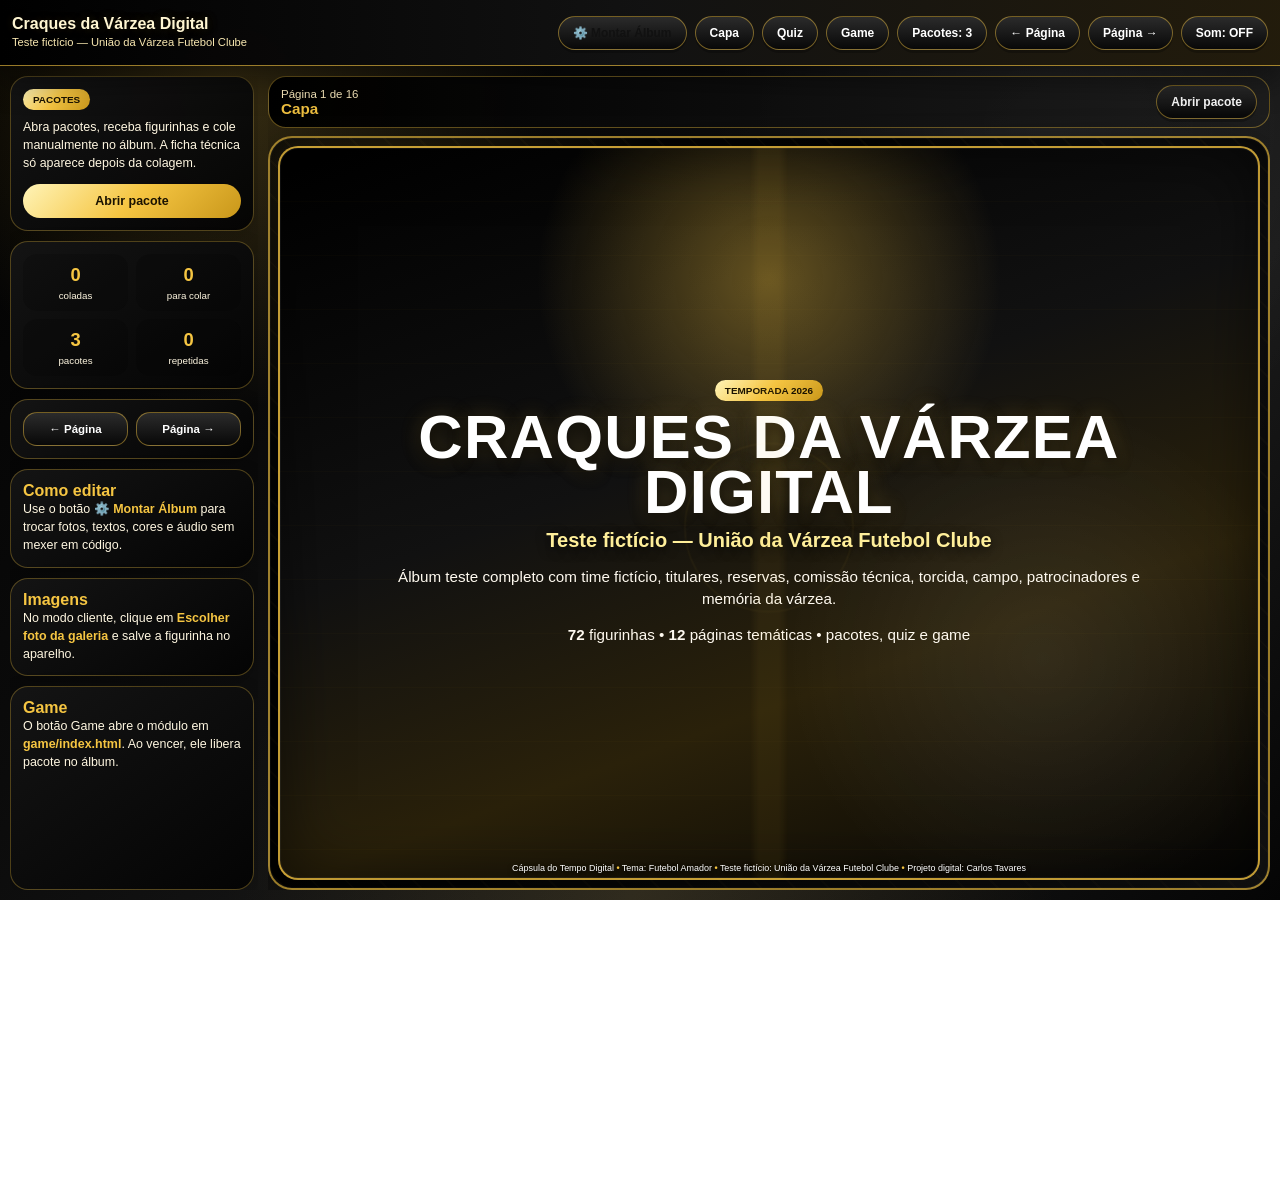
==== index.html @ 35768605 "Add files via upload" ====
<!DOCTYPE html>
<html lang="pt-BR">
<head>
  <meta charset="UTF-8" />
  <meta name="viewport" content="width=device-width, initial-scale=1.0" />

  <title>Craques da Várzea Digital v2</title>
  <meta name="description" content="Álbum digital interativo para times de futebol amadores, jogadores, torcidas e campeonatos." />
  <meta name="theme-color" content="#4c1d95" />
<style>
*{box-sizing:border-box;margin:0;padding:0}
:root{
  --bg:#140925;
  --bg2:#24104c;
  --panel:#211038;
  --panel2:#35145b;
  --gold:#ffd166;
  --gold2:#f4a261;
  --orange:#f97316;
  --green:#22c55e;
  --blue:#2563eb;
  --red:#dc2626;
  --paper:#241038;
  --paper2:#3b1764;
  --ink:#fff7ed;
  --muted:#fdebd0;
  --line:rgba(255,209,102,.38);
  --shadow:0 22px 55px rgba(0,0,0,.35);
}
html,body{width:100%;height:100%;overflow:hidden}
body{
  font-family:Arial,Helvetica,sans-serif;
  background:
    radial-gradient(circle at 12% 8%, rgba(236,72,153,.22), transparent 28%),
    radial-gradient(circle at 85% 18%, rgba(245,158,11,.16), transparent 30%),
    linear-gradient(135deg,#10091f,#28104d 52%,#13071f);
  color:#fff;
}
button{font-family:inherit;cursor:pointer}
.app{height:100vh;display:grid;grid-template-rows:66px 1fr;overflow:hidden}
.topo{
  display:flex;align-items:center;justify-content:space-between;gap:12px;
  background:rgba(18,9,35,.96);border-bottom:1px solid var(--line);padding:8px 12px;z-index:10;
  backdrop-filter:blur(12px)
}
.marca{min-width:240px;line-height:1.05}
.marca strong{font-size:1rem;display:block}
.marca span{font-size:.70rem;color:#ffefc2;display:block;margin-top:4px}
.nav{display:flex;gap:8px;align-items:center;justify-content:flex-end;flex-wrap:wrap}
.btn,.nav button{
  border:1px solid rgba(255,209,102,.42);
  background:linear-gradient(180deg,#7e22ce,#3b0764);
  color:#fff;border-radius:999px;padding:9px 14px;font-size:.75rem;font-weight:900;
  box-shadow:0 3px 0 rgba(0,0,0,.25)
}
.btn:hover,.nav button:hover{color:var(--gold);border-color:var(--gold)}
.palco{height:calc(100vh - 66px);display:grid;grid-template-columns:248px 1fr;gap:10px;padding:10px;overflow:hidden}
.lateral{min-height:0;overflow:auto;display:grid;grid-template-rows:auto auto auto auto auto 1fr;gap:10px;padding-right:4px}
.lateral::-webkit-scrollbar{width:8px}.lateral::-webkit-scrollbar-thumb{background:#9ca3af;border-radius:999px}
.box,.status,.controles{
  border-radius:18px;background:linear-gradient(145deg,rgba(35,15,64,.98),rgba(20,8,35,.96));
  border:1px solid rgba(255,209,102,.25);padding:12px;box-shadow:0 8px 22px rgba(0,0,0,.18)
}
.tag{
  display:inline-flex;padding:5px 10px;border-radius:999px;background:linear-gradient(135deg,#fff3b0,var(--gold));
  color:#32110a;font-size:.62rem;font-weight:900;text-transform:uppercase;margin-bottom:8px
}
.box p{font-size:.78rem;line-height:1.45;color:#fff7e1}
.box b{color:var(--gold)}
.box button,.btn-dourado{
  width:100%;border:0;border-radius:999px;padding:10px 12px;background:linear-gradient(135deg,#ffe99a,var(--gold),var(--gold2));
  color:#32110a;font-weight:900;font-size:.78rem;margin-top:12px
}
.status{display:grid;grid-template-columns:1fr 1fr;gap:8px}
.status div{border-radius:14px;background:rgba(0,0,0,.18);text-align:center;padding:10px 5px}
.status b{display:block;color:var(--gold);font-size:1.15rem}.status span{display:block;color:#fff7e1;font-size:.61rem;margin-top:4px}
.controles{display:grid;grid-template-columns:1fr 1fr;gap:8px}.controles button{border:1px solid rgba(255,209,102,.22);border-radius:14px;padding:10px 6px;background:linear-gradient(180deg,#7e22ce,#3b0764);color:#fff;font-size:.72rem;font-weight:900}
.area{min-width:0;min-height:0;display:grid;grid-template-rows:52px 1fr;gap:8px;overflow:hidden}
.barra{
  display:grid;grid-template-columns:1fr auto;gap:10px;align-items:center;border-radius:18px;padding:6px 12px;
  background:rgba(34,13,62,.92);border:1px solid rgba(255,209,102,.22)
}
.barra span{display:block;color:#ffefc2;font-size:.72rem}.barra b{display:block;color:var(--gold);font-size:.95rem;white-space:nowrap;overflow:hidden;text-overflow:ellipsis}
.livro{height:100%;min-height:0;display:grid;grid-template-columns:minmax(0,1fr) 12px minmax(0,1fr);overflow:hidden;filter:drop-shadow(0 18px 26px rgba(0,0,0,.42))}
.livro.capa{grid-template-columns:1fr}.livro.capa .esquerda,.livro.capa .miolo{display:none}
.miolo{background:linear-gradient(90deg,rgba(0,0,0,.6),rgba(255,209,102,.22),rgba(0,0,0,.6));border-top:1px solid rgba(255,209,102,.35);border-bottom:1px solid rgba(255,209,102,.35)}
.pagina{
  position:relative;height:100%;min-height:0;overflow:hidden;padding:8px;
  background:
    radial-gradient(circle at 12% 9%, rgba(236,72,153,.22), transparent 24%),
    radial-gradient(circle at 90% 14%, rgba(245,158,11,.18), transparent 30%),
    linear-gradient(145deg,var(--paper) 0%,#1d0b35 48%,var(--paper2) 100%);
  color:var(--ink);border:2px solid rgba(255,209,102,.55);
  box-shadow:inset 0 0 32px rgba(0,0,0,.52), inset 0 0 0 1px rgba(255,255,255,.06)
}
.pagina:before{
  content:"";position:absolute;inset:0;pointer-events:none;opacity:.10;
  background-image:repeating-linear-gradient(45deg, transparent 0 10px, rgba(255,209,102,.22) 10px 12px, transparent 12px 24px);
}
.esquerda{border-radius:24px 7px 7px 24px}.direita{border-radius:7px 24px 24px 7px}.livro.capa .direita{border-radius:24px}
.page-inner{position:relative;z-index:1;height:100%;min-height:0;display:grid;grid-template-rows:auto auto minmax(0,1fr);gap:7px;padding:10px 2px 24px}
.page-head{text-align:center;min-height:0;padding:0 8px}
.page-head .label{display:inline-block;background:linear-gradient(90deg,#f4a261,#ffd166,#f4a261);color:#32110a;padding:4px 22px;border-radius:2px;font-weight:900;font-size:.70rem;text-transform:uppercase}
.page-head small{display:inline-block;background:#7e22ce;color:#fff;border-radius:999px;padding:4px 14px;font-weight:900;font-size:.66rem;margin-top:4px}
.page-head h2{font-size:1.18rem;line-height:1.05;color:var(--gold);text-shadow:0 2px 8px #000;margin-top:2px;text-transform:uppercase}
.texto-pagina{
  color:#fff;background:rgba(255,255,255,.08);border:1px solid rgba(255,209,102,.25);
  border-radius:13px;padding:7px 9px;font-size:.73rem;line-height:1.22;text-align:center;font-weight:700
}
.grid-fig{min-height:0;display:grid;grid-template-columns:repeat(3,minmax(0,1fr));grid-template-rows:repeat(2,minmax(0,1fr));gap:7px}
.fig{
  min-width:0;min-height:0;overflow:hidden;border-radius:10px;background:#34125b;border:2px solid rgba(255,209,102,.35);
  display:grid;grid-template-rows:1fr auto;box-shadow:0 4px 10px rgba(0,0,0,.44);cursor:pointer
}
.fig:hover{transform:translateY(-1px);border-color:var(--gold)}
.arte{min-height:0;display:grid;place-items:center;position:relative;background:linear-gradient(145deg,#7e22ce,#34125b);overflow:hidden}
.arte img{width:100%;height:100%;object-fit:contain;display:block}
.placeholder{width:100%;height:100%;display:flex;flex-direction:column;align-items:center;justify-content:center;text-align:center;padding:6px;background:radial-gradient(circle,rgba(255,209,102,.2),transparent 42%),linear-gradient(145deg,#7e22ce,#34125b)}
.placeholder .num{font-size:1.75rem;font-weight:900;color:var(--gold)}.placeholder .tema{font-size:.55rem;color:#fff;font-weight:900;line-height:1.1;margin-top:4px}
.estado{position:absolute;top:6px;right:6px;border-radius:999px;padding:3px 8px;background:#f1f5f9;color:#32110a;font-size:.56rem;font-weight:900;text-transform:uppercase}
.estado.ok{background:#86efac}.estado.colada{background:var(--gold)}
.acao{height:30px;border:0;background:#4c1d95;color:#fff;font-weight:900;font-size:.62rem;text-transform:uppercase}
.fig.disponivel .acao{background:linear-gradient(135deg,#ffe99a,var(--gold),var(--gold2));color:#32110a}
.fig.colada{border-color:#86efac}.fig.colada .acao{background:linear-gradient(135deg,#16a34a,#22c55e);color:#fff}
.capa-album{
  position:relative;z-index:1;height:100%;display:grid;place-items:center;text-align:center;border-radius:20px;
  background:radial-gradient(circle at 50% 22%,rgba(255,209,102,.30),transparent 42%),linear-gradient(145deg,#4c1d95,#7e22ce 55%,#1e093d);
  border:2px solid rgba(255,209,102,.45);padding:22px;color:#fff;overflow:hidden
}
.capa-album h1{font-size:clamp(2.4rem,4.8vw,4.3rem);line-height:.9;text-transform:uppercase;letter-spacing:.02em}
.capa-album h2{color:var(--gold);font-size:1.25rem;margin-top:10px}.capa-album p{max-width:760px;margin:14px auto 0;color:#fff7e1;line-height:1.45;font-size:.95rem}
.capa-logo{width:120px;height:120px;object-fit:contain;border-radius:28px;background:#fff;padding:8px;margin-bottom:18px;box-shadow:var(--shadow)}
.pagina-especial{position:relative;z-index:1;height:100%;overflow:hidden;display:grid;grid-template-rows:auto 1fr auto;gap:10px;padding:10px 8px 26px;color:#fff}
.pagina-especial h2{color:var(--gold);text-shadow:0 2px 9px #000;font-size:1.55rem;line-height:1;text-transform:uppercase;text-align:center}
.pagina-especial p{font-size:.9rem;line-height:1.42;text-align:center;color:#fff7e1}
.info-grid{display:grid;grid-template-columns:repeat(2,1fr);gap:10px;align-content:start}
.info-card,.pergunta-box{
  background:linear-gradient(145deg,rgba(69,23,125,.95),rgba(30,9,55,.90));
  border:1px solid rgba(255,209,102,.32);border-radius:16px;padding:12px;color:#fff
}
.info-card b{display:block;color:var(--gold);font-size:.74rem;text-transform:uppercase}.info-card span{display:block;font-weight:900;font-size:1.15rem;margin-top:5px}
.modal{position:fixed;inset:0;z-index:100;display:none;place-items:center;background:rgba(15,6,28,.78);backdrop-filter:blur(8px);padding:16px}
.modal.ativo{display:grid}
.card-modal{position:relative;width:min(980px,96vw);max-height:90vh;overflow:auto;padding:20px;border-radius:26px;background:linear-gradient(145deg,rgba(54,21,96,.98),rgba(20,8,35,.96));border:1px solid rgba(255,209,102,.35);box-shadow:0 20px 50px rgba(0,0,0,.5)}
.card-modal h2{color:#fff;margin-bottom:8px}.card-modal p{color:#fff7e1;line-height:1.42}
.fechar{position:absolute;top:12px;right:12px;width:36px;height:36px;border:0;border-radius:999px;background:linear-gradient(135deg,#fff,var(--gold));color:#32110a;font-weight:900;font-size:1.2rem}
.resultado{display:grid;grid-template-columns:repeat(5,1fr);gap:10px;margin-top:14px}.resultado .fig{min-height:230px}
.ficha-rev{display:grid;grid-template-columns:270px 1fr;gap:18px}.ficha-img{height:430px;border-radius:18px;background:#34125b;overflow:hidden;border:1px solid rgba(255,209,102,.35);display:grid;place-items:center}.ficha-img img{width:100%;height:100%;object-fit:contain}
.ficha-dados h2{font-size:2rem;color:#fff;line-height:1;margin-bottom:10px}.meta{display:grid;grid-template-columns:1fr 1fr;gap:8px;margin:10px 0}.meta div{background:rgba(255,255,255,.07);border:1px solid rgba(255,255,255,.12);border-radius:12px;padding:10px}.meta span{display:block;color:#fbd38d;font-size:.72rem}.meta b{color:var(--gold)}
.texto-ficha{display:grid;gap:9px}.texto-ficha article{background:rgba(0,0,0,.22);border:1px solid rgba(255,255,255,.12);border-radius:14px;padding:12px}.texto-ficha h3{color:var(--gold);margin-bottom:5px}.texto-ficha p{color:#fff7e1;line-height:1.42;font-size:.9rem}
.bloqueio{min-height:240px;display:grid;place-items:center;text-align:center;color:#fff}.lock{font-size:3rem}
.quiz-opcao{width:100%;border:1px solid rgba(255,209,102,.25);border-radius:12px;background:rgba(255,255,255,.08);color:#fff;padding:10px;margin-top:8px;text-align:left;font-weight:800}
.quiz-opcao.selecionada{background:linear-gradient(135deg,#ffe99a,var(--gold));color:#32110a}
.quiz-opcao.correta{background:#16a34a;color:#fff}.quiz-opcao.errada{background:#dc2626;color:#fff}
.creditos{position:absolute;left:10px;right:10px;bottom:5px;text-align:center;z-index:5;color:#fff;font-size:.56rem;line-height:1.15;text-shadow:0 2px 5px #000}.creditos b{color:var(--gold)}
@media(max-width:1100px){.palco{grid-template-columns:1fr}.lateral{display:none}.resultado{grid-template-columns:repeat(2,1fr)}}
@media(max-width:760px){html,body{overflow:auto}.app{height:auto;min-height:100vh}.palco{height:auto}.area{height:auto;min-height:calc(100vh - 80px)}.livro{display:block;height:auto}.pagina{min-height:720px;margin-bottom:12px}.miolo{display:none}.ficha-rev{grid-template-columns:1fr}.resultado{grid-template-columns:1fr}.topo{align-items:flex-start}.marca{min-width:180px}.nav{gap:5px}.nav button{padding:8px 9px;font-size:.68rem}}


/* ===== FICHA DETALHADA PROFISSIONAL ===== */
.ficha-grid{
  display:grid;
  grid-template-columns:repeat(2,minmax(0,1fr));
  gap:8px;
  margin-top:8px;
}
.ficha-campo{
  background:rgba(255,255,255,.075);
  border:1px solid rgba(255,255,255,.12);
  border-radius:12px;
  padding:9px 10px;
}
.ficha-campo span{
  display:block;
  color:#fbd38d;
  font-size:.68rem;
  text-transform:uppercase;
  font-weight:900;
  letter-spacing:.03em;
  margin-bottom:3px;
}
.ficha-campo b{
  display:block;
  color:#fff;
  font-size:.9rem;
  line-height:1.25;
}
@media(max-width:760px){
  .ficha-grid{grid-template-columns:1fr}
}


/* ===== TEMA CRAQUES DA VÁRZEA V2 — PRETO + DOURADO ===== */
:root{
  --bg:#050505;
  --bg2:#111111;
  --panel:#0b0b0b;
  --panel2:#1a1a1a;
  --gold:#f5c542;
  --gold2:#c9971a;
  --orange:#d97706;
  --green:#22c55e;
  --blue:#94a3b8;
  --red:#dc2626;
  --paper:#0a0a0a;
  --paper2:#1c1c1c;
  --ink:#fffaf0;
  --muted:#f8e7b0;
  --line:rgba(245,197,66,.50);
  --shadow:0 26px 70px rgba(0,0,0,.58);
}
body{
  background:
    radial-gradient(circle at 18% 10%, rgba(245,197,66,.20), transparent 24%),
    radial-gradient(circle at 82% 14%, rgba(255,255,255,.07), transparent 26%),
    radial-gradient(circle at 50% 100%, rgba(245,197,66,.10), transparent 38%),
    linear-gradient(135deg,#000000 0%,#0b0b0b 36%,#1a1a1a 70%,#050505 100%) !important;
}
.topo{
  background:linear-gradient(90deg,rgba(0,0,0,.98),rgba(18,18,18,.98),rgba(35,28,12,.98)) !important;
  border-bottom:1px solid rgba(245,197,66,.62) !important;
  box-shadow:0 12px 34px rgba(0,0,0,.45);
}
.marca strong{color:#fff6d2;text-shadow:0 2px 8px rgba(0,0,0,.55),0 0 12px rgba(245,197,66,.18)}
.marca span{color:#f8e7b0}
.btn,.nav button,.controles button{background:linear-gradient(180deg,#2b2b2b,#080808) !important;border-color:rgba(245,197,66,.46) !important}
.nav button:hover,.btn:hover{color:#f5c542;border-color:#f5c542 !important}
.box,.status,.controles{background:linear-gradient(145deg,rgba(20,20,20,.98),rgba(4,4,4,.97)) !important;border-color:rgba(245,197,66,.30) !important}
.barra{background:linear-gradient(90deg,rgba(0,0,0,.94),rgba(31,31,31,.94)) !important;border:1px solid rgba(245,197,66,.42) !important}
.pagina{
  background:
    radial-gradient(circle at 12% 9%, rgba(245,197,66,.16), transparent 24%),
    radial-gradient(circle at 90% 14%, rgba(255,255,255,.08), transparent 30%),
    linear-gradient(145deg,#080808 0%,#000000 48%,#1c1c1c 100%) !important;
  border-color:rgba(245,197,66,.62) !important;
}
.pagina:before{
  opacity:.08 !important;
  background-image:repeating-linear-gradient(45deg, transparent 0 10px, rgba(245,197,66,.35) 10px 12px, transparent 12px 24px) !important;
}
.arte{background:linear-gradient(145deg,#242424,#070707) !important}
.placeholder{background:radial-gradient(circle,rgba(245,197,66,.22),transparent 42%),linear-gradient(145deg,#242424,#070707) !important}
.acao{background:#111111 !important;border-top:1px solid rgba(245,197,66,.28)}
.capa-album{
  background:
    radial-gradient(circle at 50% 18%, rgba(245,197,66,.38), transparent 30%),
    radial-gradient(circle at 78% 70%, rgba(255,255,255,.07), transparent 28%),
    linear-gradient(160deg,#000000 0%,#111111 42%,#2a210a 68%,#050505 100%) !important;
  border:2px solid rgba(245,197,66,.78) !important;
  box-shadow:inset 0 0 65px rgba(0,0,0,.55), inset 0 0 0 1px rgba(255,255,255,.08), 0 28px 75px rgba(0,0,0,.55);
}
.capa-album:before{
  content:"";
  position:absolute;
  inset:0;
  opacity:.13;
  background:
    linear-gradient(90deg, transparent 48%, rgba(245,197,66,.45) 49%, rgba(245,197,66,.45) 51%, transparent 52%),
    radial-gradient(circle at 50% 52%, transparent 0 82px, rgba(245,197,66,.34) 84px, transparent 86px),
    linear-gradient(0deg, rgba(245,197,66,.16) 1px, transparent 1px);
  background-size:auto, auto, 100% 54px;
  pointer-events:none;
}
.capa-album h1{color:#ffffff;text-shadow:0 5px 14px rgba(0,0,0,.68),0 0 20px rgba(245,197,66,.25)}
.capa-album h2{color:#ffef9a !important;text-shadow:0 3px 12px rgba(0,0,0,.68)}
.capa-album p{color:#fffaf0 !important}
.capa-logo{background:linear-gradient(135deg,#ffffff,#fff3c4) !important;border:2px solid rgba(245,197,66,.88)}
.info-card,.pergunta-box{background:linear-gradient(145deg,rgba(26,26,26,.96),rgba(5,5,5,.92)) !important;border-color:rgba(245,197,66,.32) !important}
.tag,.btn-dourado,.fig.disponivel .acao,.fechar{background:linear-gradient(135deg,#fff4b8,#f5c542,#c9971a) !important;color:#1a1200 !important}
.page-head small{background:#111111 !important;border:1px solid rgba(245,197,66,.36)}
.livro{filter:drop-shadow(0 28px 38px rgba(0,0,0,.62))}


/* Correção v10.1: quiz em uma pergunta por vez */
.quiz-uma-por-vez .quiz-progresso{
  display:inline-block;
  margin-bottom:10px;
  padding:7px 12px;
  border-radius:999px;
  background:rgba(245,197,66,.14);
  border:1px solid rgba(245,197,66,.35);
  color:#f5c542;
  font-weight:900;
}
.quiz-opcoes-lista{display:grid;gap:10px;margin-top:12px;}
.quiz-feedback{
  margin-top:12px;
  padding:12px;
  border-radius:14px;
  border:1px solid rgba(245,197,66,.28);
  background:rgba(0,0,0,.28);
  font-weight:800;
}
.quiz-feedback.ok{color:#d7ffd7;}
.quiz-feedback.erro{color:#ffd2d2;}
.quiz-acoes{display:flex;gap:10px;flex-wrap:wrap;margin-top:14px;}
.quiz-opcao:disabled{cursor:default;opacity:1;}
.btn-secundario{
  border:1px solid rgba(245,197,66,.45);
  color:#fff;
  background:rgba(255,255,255,.05);
  border-radius:999px;
  padding:12px 18px;
  font-weight:900;
  cursor:pointer;
}

/* ===== AJUSTE MOBILE v9.2 — ÁLBUM HORIZONTAL ARRASTÁVEL ===== */
@media(max-width:760px){
  html,body{
    width:100%;
    height:100%;
    overflow:hidden !important;
    touch-action:pan-x pan-y;
  }
  body{overscroll-behavior:none;}
  .app{
    height:100dvh !important;
    min-height:100dvh !important;
    grid-template-rows:auto 1fr !important;
    overflow:hidden !important;
  }
  .topo{
    display:block !important;
    padding:8px 10px 7px !important;
  }
  .marca{
    min-width:0 !important;
    margin-bottom:7px !important;
  }
  .marca strong{
    font-size:1rem !important;
    line-height:1.05 !important;
  }
  .marca span{
    font-size:.70rem !important;
    white-space:nowrap;
    overflow:hidden;
    text-overflow:ellipsis;
  }
  .nav{
    display:flex !important;
    flex-wrap:nowrap !important;
    justify-content:flex-start !important;
    gap:7px !important;
    overflow-x:auto !important;
    overflow-y:hidden !important;
    -webkit-overflow-scrolling:touch;
    padding-bottom:3px !important;
    scrollbar-width:none;
  }
  .nav::-webkit-scrollbar{display:none;}
  .nav button{
    flex:0 0 auto !important;
    padding:8px 12px !important;
    font-size:.72rem !important;
    min-width:max-content !important;
  }
  .palco{
    height:auto !important;
    min-height:0 !important;
    padding:6px !important;
    overflow:hidden !important;
    display:block !important;
  }
  .lateral{display:none !important;}
  .area{
    height:100% !important;
    min-height:0 !important;
    display:grid !important;
    grid-template-rows:44px 1fr !important;
    gap:6px !important;
    overflow-x:auto !important;
    overflow-y:hidden !important;
    -webkit-overflow-scrolling:touch;
    scroll-snap-type:x proximity;
    padding-bottom:4px !important;
  }
  .area::-webkit-scrollbar{height:6px;}
  .area::-webkit-scrollbar-thumb{background:rgba(245,197,66,.65);border-radius:999px;}
  .barra{
    position:sticky !important;
    left:0 !important;
    z-index:20 !important;
    height:44px !important;
    min-width:calc(100vw - 12px) !important;
    padding:5px 9px !important;
    border-radius:14px !important;
  }
  .barra b{font-size:.82rem !important;}
  .barra span{font-size:.66rem !important;}
  .barra .btn,#btnAbrirTopo{
    padding:8px 10px !important;
    font-size:.67rem !important;
    white-space:nowrap !important;
  }
  .livro,
  .livro.capa{
    height:calc(100dvh - 132px) !important;
    min-height:520px !important;
    width:max-content !important;
    min-width:max-content !important;
    display:flex !important;
    align-items:stretch !important;
    overflow:visible !important;
    filter:drop-shadow(0 15px 20px rgba(0,0,0,.58)) !important;
  }
  .livro.capa .esquerda,
  .livro.capa .miolo{display:none !important;}
  .miolo{
    display:block !important;
    flex:0 0 10px !important;
    width:10px !important;
  }
  .pagina{
    flex:0 0 88vw !important;
    width:88vw !important;
    height:100% !important;
    min-height:0 !important;
    margin:0 !important;
    padding:6px !important;
    overflow:hidden !important;
    scroll-snap-align:start;
  }
  .livro.capa .direita{
    flex:0 0 calc(100vw - 12px) !important;
    width:calc(100vw - 12px) !important;
    border-radius:22px !important;
  }
  .esquerda{border-radius:20px 6px 6px 20px !important;}
  .direita{border-radius:6px 20px 20px 6px !important;}
  .page-inner{
    height:100% !important;
    padding:7px 1px 8px !important;
    gap:5px !important;
    grid-template-rows:auto auto minmax(0,1fr) !important;
  }
  .page-head{padding:0 4px !important;}
  .page-head .label{font-size:.58rem !important;padding:3px 12px !important;}
  .page-head small{font-size:.55rem !important;padding:3px 9px !important;margin-top:3px !important;}
  .page-head h2{font-size:.88rem !important;line-height:1.04 !important;margin-top:2px !important;}
  .texto-pagina{
    font-size:.60rem !important;
    line-height:1.12 !important;
    padding:5px 6px !important;
    border-radius:10px !important;
    max-height:42px !important;
    overflow:hidden !important;
  }
  .grid-fig{
    height:100% !important;
    min-height:0 !important;
    grid-template-columns:repeat(3,minmax(78px,1fr)) !important;
    grid-template-rows:repeat(2,minmax(0,1fr)) !important;
    gap:5px !important;
  }
  .fig{border-radius:9px !important;border-width:1px !important;}
  .placeholder{padding:4px !important;}
  .placeholder .num{font-size:1.25rem !important;}
  .placeholder .tema{font-size:.46rem !important;}
  .estado{top:4px !important;right:4px !important;padding:2px 5px !important;font-size:.46rem !important;}
  .acao{height:25px !important;font-size:.50rem !important;line-height:1.05 !important;}
  .creditos{font-size:.48rem !important;bottom:3px !important;left:6px !important;right:6px !important;}
  .capa-album{padding:14px 10px !important;border-radius:18px !important;}
  .capa-logo{width:78px !important;height:78px !important;margin-bottom:10px !important;border-radius:20px !important;}
  .capa-album h1{font-size:clamp(1.9rem,10vw,2.8rem) !important;}
  .capa-album h2{font-size:1rem !important;}
  .capa-album p{font-size:.76rem !important;line-height:1.28 !important;}
  .pagina-especial{padding:8px 6px 10px !important;gap:7px !important;}
  .pagina-especial h2{font-size:1.12rem !important;}
  .pagina-especial p{font-size:.72rem !important;line-height:1.25 !important;}
  .info-grid{grid-template-columns:1fr 1fr !important;gap:6px !important;}
  .info-card{padding:8px !important;border-radius:12px !important;}
  .info-card b{font-size:.58rem !important;}
  .info-card span{font-size:.82rem !important;}
  .modal{padding:8px !important;}
  .card-modal{width:calc(100vw - 16px) !important;max-height:92dvh !important;padding:16px !important;border-radius:20px !important;}
  .resultado{grid-template-columns:1fr !important;}
  .ficha-rev,.ficha-grid{grid-template-columns:1fr !important;}
}

@media(max-width:380px){
  .livro,.livro.capa{min-height:500px !important;height:calc(100dvh - 126px) !important;}
  .pagina{flex-basis:92vw !important;width:92vw !important;}
  .grid-fig{grid-template-columns:repeat(3,minmax(70px,1fr)) !important;gap:4px !important;}
  .page-head h2{font-size:.80rem !important;}
  .texto-pagina{font-size:.56rem !important;max-height:38px !important;}
  .acao{font-size:.47rem !important;}
}


/* ===== v9.3 CORREÇÃO FORTE — CELULAR EM CARROSSEL HORIZONTAL ===== */
@media(max-width:760px){
  html,body{
    width:100% !important;
    height:100% !important;
    margin:0 !important;
    overflow:hidden !important;
    background:#050505 !important;
  }
  body{
    font-family:Arial,Helvetica,sans-serif !important;
    color:#fff !important;
  }
  .app{
    height:100dvh !important;
    min-height:100dvh !important;
    display:grid !important;
    grid-template-rows:auto 1fr !important;
    overflow:hidden !important;
    background:linear-gradient(135deg,#000,#171717,#000) !important;
  }
  .topo{
    display:block !important;
    height:auto !important;
    padding:8px 10px !important;
    background:#050505 !important;
    border-bottom:1px solid rgba(245,197,66,.55) !important;
  }
  .marca strong{
    display:block !important;
    color:#f5c542 !important;
    font-size:1.25rem !important;
    line-height:1.05 !important;
  }
  .marca span{
    display:block !important;
    color:#fff7d6 !important;
    font-size:.78rem !important;
    margin-top:3px !important;
    white-space:nowrap !important;
    overflow:hidden !important;
    text-overflow:ellipsis !important;
  }
  .nav{
    margin-top:8px !important;
    display:flex !important;
    flex-wrap:nowrap !important;
    overflow-x:auto !important;
    overflow-y:hidden !important;
    gap:8px !important;
    padding:0 0 4px 0 !important;
    -webkit-overflow-scrolling:touch !important;
    scrollbar-width:none !important;
  }
  .nav::-webkit-scrollbar{display:none !important;}
  .nav button{
    flex:0 0 auto !important;
    min-width:max-content !important;
    border-radius:999px !important;
    border:1px solid rgba(245,197,66,.55) !important;
    background:#111 !important;
    color:#fff !important;
    padding:9px 13px !important;
    font-size:.78rem !important;
    font-weight:900 !important;
  }
  .palco{
    height:100% !important;
    min-height:0 !important;
    display:block !important;
    padding:7px !important;
    overflow:hidden !important;
  }
  .lateral{display:none !important;}
  .area{
    height:100% !important;
    min-height:0 !important;
    display:grid !important;
    grid-template-rows:44px 1fr !important;
    gap:7px !important;
    overflow-x:auto !important;
    overflow-y:hidden !important;
    -webkit-overflow-scrolling:touch !important;
    scroll-snap-type:x mandatory !important;
    scrollbar-width:thin !important;
    scrollbar-color:#f5c542 #111 !important;
  }
  .area::-webkit-scrollbar{height:7px !important;}
  .area::-webkit-scrollbar-track{background:#111 !important;border-radius:999px !important;}
  .area::-webkit-scrollbar-thumb{background:#f5c542 !important;border-radius:999px !important;}
  .barra{
    position:sticky !important;
    left:0 !important;
    z-index:30 !important;
    width:calc(100vw - 14px) !important;
    min-width:calc(100vw - 14px) !important;
    height:44px !important;
    display:grid !important;
    grid-template-columns:1fr auto !important;
    align-items:center !important;
    border-radius:14px !important;
    padding:5px 9px !important;
    background:#101010 !important;
    border:1px solid rgba(245,197,66,.45) !important;
  }
  .barra span{font-size:.66rem !important;color:#fff2bd !important;}
  .barra b{font-size:.82rem !important;color:#f5c542 !important;}
  #btnAbrirTopo{padding:8px 10px !important;font-size:.67rem !important;white-space:nowrap !important;}
  .livro,
  .livro.capa{
    grid-row:2 !important;
    display:flex !important;
    flex-direction:row !important;
    align-items:stretch !important;
    width:max-content !important;
    min-width:max-content !important;
    height:calc(100dvh - 148px) !important;
    min-height:500px !important;
    overflow:visible !important;
    gap:0 !important;
  }
  .livro.capa .esquerda,
  .livro.capa .miolo{display:none !important;}
  .livro.capa .direita{
    flex:0 0 calc(100vw - 14px) !important;
    width:calc(100vw - 14px) !important;
  }
  .pagina{
    flex:0 0 90vw !important;
    width:90vw !important;
    height:100% !important;
    min-height:0 !important;
    margin:0 !important;
    padding:6px !important;
    overflow:hidden !important;
    border:2px solid rgba(245,197,66,.65) !important;
    background:linear-gradient(145deg,#050505,#111,#050505) !important;
    scroll-snap-align:start !important;
  }
  .miolo{
    display:block !important;
    flex:0 0 9px !important;
    width:9px !important;
    background:linear-gradient(90deg,#000,#f5c542,#000) !important;
  }
  .page-inner{
    height:100% !important;
    display:grid !important;
    grid-template-rows:auto auto minmax(0,1fr) !important;
    gap:5px !important;
    padding:7px 1px 8px !important;
  }
  .page-head .label{font-size:.56rem !important;padding:3px 10px !important;}
  .page-head small{font-size:.54rem !important;padding:3px 8px !important;margin-top:3px !important;}
  .page-head h2{font-size:.86rem !important;line-height:1.04 !important;margin:2px 0 0 !important;}
  .texto-pagina{
    font-size:.59rem !important;
    line-height:1.11 !important;
    padding:5px 6px !important;
    max-height:40px !important;
    overflow:hidden !important;
  }
  .grid-fig{
    min-height:0 !important;
    height:100% !important;
    display:grid !important;
    grid-template-columns:repeat(3,minmax(0,1fr)) !important;
    grid-template-rows:repeat(2,minmax(0,1fr)) !important;
    gap:5px !important;
  }
  .fig{min-height:0 !important;border-width:1px !important;border-radius:9px !important;}
  .arte img{width:100% !important;height:100% !important;object-fit:contain !important;}
  .placeholder .num{font-size:1.25rem !important;}
  .placeholder .tema{font-size:.46rem !important;}
  .acao{height:25px !important;font-size:.50rem !important;}
  .estado{font-size:.45rem !important;padding:2px 5px !important;top:4px !important;right:4px !important;}
  .capa-album{height:100% !important;padding:14px 10px !important;border-radius:18px !important;}
  .capa-album h1{font-size:2.15rem !important;line-height:.92 !important;}
  .capa-album h2{font-size:1rem !important;}
  .capa-album p{font-size:.76rem !important;line-height:1.28 !important;}
  .capa-logo{width:78px !important;height:78px !important;margin-bottom:10px !important;}
  .pagina-especial{height:100% !important;padding:8px 6px 10px !important;gap:7px !important;}
  .pagina-especial h2{font-size:1.08rem !important;}
  .pagina-especial p{font-size:.70rem !important;line-height:1.22 !important;}
  .info-grid{grid-template-columns:1fr 1fr !important;gap:6px !important;}
  .info-card{padding:8px !important;border-radius:12px !important;}
  .info-card b{font-size:.56rem !important;}
  .info-card span{font-size:.80rem !important;}
}



/* ===== PAINEL OFFLINE DO CLIENTE ===== */
.btn-editor-cliente{
  background:linear-gradient(135deg,#fff4b8,#f5c542,#c9971a)!important;
  color:#111!important;
  font-weight:900!important;
}
.editor-modal{
  position:fixed;
  inset:0;
  background:rgba(0,0,0,.72);
  backdrop-filter:blur(8px);
  z-index:99999;
  display:none;
  align-items:center;
  justify-content:center;
  padding:14px;
}
.editor-modal.ativo{display:flex}
.editor-card{
  width:min(1180px,96vw);
  max-height:94vh;
  overflow:auto;
  background:linear-gradient(145deg,#130a24,#241044 52%,#0b0614);
  color:#fff;
  border:1px solid rgba(245,197,66,.55);
  border-radius:22px;
  box-shadow:0 24px 80px rgba(0,0,0,.75);
  padding:18px;
}
.editor-top{
  display:flex;
  align-items:center;
  justify-content:space-between;
  gap:12px;
  margin-bottom:14px;
  position:sticky;
  top:-18px;
  background:linear-gradient(145deg,#130a24,#241044);
  z-index:2;
  padding:10px 0;
}
.editor-top h2{
  margin:0;
  font-size:1.35rem;
  color:#f5c542;
}
.editor-fechar{
  width:42px;
  height:42px;
  border:0;
  border-radius:50%;
  background:#f5c542;
  color:#111;
  font-size:1.6rem;
  font-weight:900;
  cursor:pointer;
}
.editor-grid{
  display:grid;
  grid-template-columns:320px 1fr;
  gap:16px;
}
.editor-preview{
  background:rgba(255,255,255,.06);
  border:1px solid rgba(245,197,66,.28);
  border-radius:18px;
  padding:12px;
}
.editor-preview img{
  width:100%;
  max-height:420px;
  object-fit:contain;
  background:#fff;
  border-radius:12px;
}
.editor-preview small{
  display:block;
  color:#f8e7b0;
  margin-top:8px;
}
.editor-form{
  display:grid;
  grid-template-columns:repeat(2,minmax(0,1fr));
  gap:10px;
}
.editor-form label{
  display:flex;
  flex-direction:column;
  gap:5px;
  font-size:.78rem;
  color:#f8e7b0;
  font-weight:900;
  text-transform:uppercase;
  letter-spacing:.03em;
}
.editor-form input,
.editor-form textarea,
.editor-form select{
  width:100%;
  border-radius:12px;
  border:1px solid rgba(245,197,66,.28);
  background:rgba(255,255,255,.08);
  color:#fff;
  padding:10px;
  outline:none;
  font-weight:700;
}
.editor-form select option{color:#111}
.editor-form textarea{
  min-height:80px;
  resize:vertical;
}
.editor-form .full{grid-column:1/-1}
.editor-actions{
  display:flex;
  flex-wrap:wrap;
  gap:10px;
  margin-top:14px;
}
.editor-actions button,
.editor-tab-btn{
  border:1px solid rgba(245,197,66,.40);
  background:linear-gradient(180deg,#2b2b2b,#080808);
  color:#fff;
  border-radius:999px;
  padding:10px 14px;
  cursor:pointer;
  font-weight:900;
}
.editor-actions .principal{
  background:linear-gradient(135deg,#fff4b8,#f5c542,#c9971a);
  color:#111;
}
.editor-tabs{
  display:flex;
  gap:8px;
  flex-wrap:wrap;
  margin-bottom:14px;
}
.editor-tab{
  display:none;
}
.editor-tab.ativo{
  display:block;
}
.editor-cores{
  display:grid;
  grid-template-columns:repeat(3,minmax(0,1fr));
  gap:12px;
}
.editor-cores label{
  background:rgba(255,255,255,.06);
  border:1px solid rgba(245,197,66,.20);
  border-radius:14px;
  padding:12px;
  color:#f8e7b0;
  font-weight:900;
}
.editor-cores input{
  display:block;
  width:100%;
  height:44px;
  margin-top:8px;
  border:0;
  background:transparent;
}
.editor-aviso{
  background:rgba(245,197,66,.10);
  border:1px solid rgba(245,197,66,.30);
  color:#fff7d6;
  padding:12px;
  border-radius:14px;
  margin-bottom:12px;
}
.editor-hidden{display:none!important}
@media(max-width:900px){
  .editor-grid{grid-template-columns:1fr}
  .editor-form{grid-template-columns:1fr}
  .editor-cores{grid-template-columns:1fr}
}



/* ===== EDITOR OFFLINE DO QUIZ ===== */
.quiz-editor-list{
  display:grid;
  gap:14px;
}
.quiz-editor-item{
  background:rgba(255,255,255,.06);
  border:1px solid rgba(245,197,66,.24);
  border-radius:16px;
  padding:12px;
}
.quiz-editor-item h3{
  margin:0 0 10px;
  color:#f5c542;
  font-size:1rem;
}
.quiz-editor-grid{
  display:grid;
  grid-template-columns:repeat(2,minmax(0,1fr));
  gap:10px;
}
.quiz-editor-grid label{
  display:flex;
  flex-direction:column;
  gap:5px;
  color:#f8e7b0;
  font-size:.76rem;
  font-weight:900;
  text-transform:uppercase;
}
.quiz-editor-grid input,
.quiz-editor-grid textarea,
.quiz-editor-grid select{
  border-radius:12px;
  border:1px solid rgba(245,197,66,.28);
  background:rgba(255,255,255,.08);
  color:#fff;
  padding:10px;
  font-weight:700;
}
.quiz-editor-grid select option{color:#111}
.quiz-editor-grid textarea{
  min-height:70px;
  resize:vertical;
}
.quiz-full{grid-column:1/-1}
@media(max-width:800px){
  .quiz-editor-grid{grid-template-columns:1fr}
}


#quizConfirmacaoOffline{
  animation: quizPulse .25s ease-out;
}
@keyframes quizPulse{
  from{transform:translateY(10px);opacity:.4}
  to{transform:translateY(0);opacity:1}
}



/* ===== ABA COMPARTILHAR OFFLINE ===== */
.share-box{
  display:grid;
  gap:14px;
}
.share-card{
  background:rgba(255,255,255,.06);
  border:1px solid rgba(245,197,66,.28);
  border-radius:18px;
  padding:14px;
}
.share-card h3{
  margin:0 0 8px;
  color:#f5c542;
}
.share-card p{
  margin:0 0 10px;
  color:#fff7d6;
  line-height:1.45;
}
.share-passos{
  margin:8px 0 0;
  padding-left:22px;
  color:#f8e7b0;
  line-height:1.5;
}
.share-status{
  padding:12px;
  border-radius:14px;
  background:rgba(245,197,66,.12);
  border:1px solid rgba(245,197,66,.32);
  color:#fff7d6;
  font-weight:800;
}



/* ===== v9.4 MOBILE OFICIAL: CARROSSEL REAL DE TODAS AS PÁGINAS ===== */
@media(max-width:760px){
  html,body{margin:0!important;width:100%!important;height:100%!important;overflow:hidden!important;background:#050505!important;color:#fff!important;font-family:Arial,Helvetica,sans-serif!important;}
  .app{height:100dvh!important;min-height:100dvh!important;display:grid!important;grid-template-rows:auto 1fr!important;overflow:hidden!important;background:linear-gradient(135deg,#000,#161616,#000)!important;}
  .topo{display:block!important;padding:8px 10px!important;background:#050505!important;border-bottom:1px solid rgba(245,197,66,.65)!important;}
  .marca{min-width:0!important;margin:0!important;}
  .marca strong{display:block!important;color:#f5c542!important;font-size:1.10rem!important;line-height:1.05!important;}
  .marca span{display:block!important;color:#fff1bd!important;font-size:.74rem!important;margin-top:3px!important;white-space:nowrap!important;overflow:hidden!important;text-overflow:ellipsis!important;}
  .nav{display:flex!important;flex-wrap:nowrap!important;gap:7px!important;overflow-x:auto!important;overflow-y:hidden!important;margin-top:8px!important;padding-bottom:4px!important;-webkit-overflow-scrolling:touch!important;scrollbar-width:none!important;}
  .nav::-webkit-scrollbar{display:none!important;}
  .nav button{flex:0 0 auto!important;min-width:max-content!important;border:1px solid rgba(245,197,66,.55)!important;border-radius:999px!important;background:#111!important;color:#fff!important;padding:8px 11px!important;font-size:.72rem!important;font-weight:900!important;}
  .palco{height:100%!important;min-height:0!important;display:block!important;padding:6px!important;overflow:hidden!important;}
  .lateral{display:none!important;}
  .area{height:100%!important;min-height:0!important;display:grid!important;grid-template-rows:40px 1fr!important;gap:6px!important;overflow:hidden!important;}
  .barra{height:40px!important;width:100%!important;min-width:0!important;display:grid!important;grid-template-columns:1fr auto!important;align-items:center!important;background:#101010!important;border:1px solid rgba(245,197,66,.45)!important;border-radius:13px!important;padding:4px 8px!important;}
  .barra span{font-size:.62rem!important;color:#fff0bf!important;}
  .barra b{font-size:.76rem!important;color:#f5c542!important;white-space:nowrap!important;overflow:hidden!important;text-overflow:ellipsis!important;}
  #btnAbrirTopo{padding:7px 9px!important;font-size:.64rem!important;white-space:nowrap!important;}
  .livro.mobile-carousel{height:100%!important;min-height:0!important;width:100%!important;display:flex!important;flex-direction:row!important;align-items:stretch!important;gap:10px!important;overflow-x:auto!important;overflow-y:hidden!important;-webkit-overflow-scrolling:touch!important;scroll-snap-type:x mandatory!important;padding:0 2px 8px!important;filter:none!important;}
  .livro.mobile-carousel::-webkit-scrollbar{height:7px!important;}
  .livro.mobile-carousel::-webkit-scrollbar-track{background:#111!important;border-radius:999px!important;}
  .livro.mobile-carousel::-webkit-scrollbar-thumb{background:#f5c542!important;border-radius:999px!important;}
  .livro.mobile-carousel .pagina-mobile{flex:0 0 calc(100vw - 22px)!important;width:calc(100vw - 22px)!important;height:100%!important;min-height:0!important;margin:0!important;padding:6px!important;overflow:hidden!important;border-radius:18px!important;border:2px solid rgba(245,197,66,.68)!important;background:linear-gradient(145deg,#050505,#111,#050505)!important;scroll-snap-align:start!important;}
  .livro.mobile-carousel .page-inner{height:100%!important;display:grid!important;grid-template-rows:auto auto minmax(0,1fr)!important;gap:5px!important;padding:7px 1px 8px!important;}
  .livro.mobile-carousel .page-head{padding:0 4px!important;}
  .livro.mobile-carousel .page-head .label{font-size:.56rem!important;padding:3px 10px!important;}
  .livro.mobile-carousel .page-head small{font-size:.54rem!important;padding:3px 8px!important;margin-top:3px!important;}
  .livro.mobile-carousel .page-head h2{font-size:.86rem!important;line-height:1.04!important;margin:2px 0 0!important;color:#f5c542!important;}
  .livro.mobile-carousel .texto-pagina{font-size:.59rem!important;line-height:1.11!important;padding:5px 6px!important;max-height:40px!important;overflow:hidden!important;}
  .livro.mobile-carousel .grid-fig{height:100%!important;min-height:0!important;display:grid!important;grid-template-columns:repeat(3,minmax(0,1fr))!important;grid-template-rows:repeat(2,minmax(0,1fr))!important;gap:5px!important;}
  .livro.mobile-carousel .fig{min-height:0!important;border-width:1px!important;border-radius:9px!important;background:#151515!important;}
  .livro.mobile-carousel .arte{min-height:0!important;}
  .livro.mobile-carousel .arte img{width:100%!important;height:100%!important;object-fit:contain!important;display:block!important;}
  .livro.mobile-carousel .placeholder{padding:4px!important;}
  .livro.mobile-carousel .placeholder .num{font-size:1.25rem!important;}
  .livro.mobile-carousel .placeholder .tema{font-size:.46rem!important;}
  .livro.mobile-carousel .acao{height:25px!important;font-size:.50rem!important;line-height:1.05!important;}
  .livro.mobile-carousel .estado{font-size:.45rem!important;padding:2px 5px!important;top:4px!important;right:4px!important;}
  .livro.mobile-carousel .capa-album{height:100%!important;padding:14px 10px!important;border-radius:18px!important;}
  .livro.mobile-carousel .capa-logo{width:78px!important;height:78px!important;margin-bottom:10px!important;}
  .livro.mobile-carousel .capa-album h1{font-size:2.05rem!important;line-height:.92!important;}
  .livro.mobile-carousel .capa-album h2{font-size:1rem!important;}
  .livro.mobile-carousel .capa-album p{font-size:.76rem!important;line-height:1.28!important;}
  .livro.mobile-carousel .pagina-especial{height:100%!important;padding:8px 6px 10px!important;gap:7px!important;}
  .livro.mobile-carousel .pagina-especial h2{font-size:1.08rem!important;}
  .livro.mobile-carousel .pagina-especial p{font-size:.70rem!important;line-height:1.22!important;}
  .livro.mobile-carousel .info-grid{grid-template-columns:1fr 1fr!important;gap:6px!important;}
  .livro.mobile-carousel .info-card{padding:8px!important;border-radius:12px!important;}
  .livro.mobile-carousel .info-card b{font-size:.56rem!important;}
  .livro.mobile-carousel .info-card span{font-size:.80rem!important;}
  .creditos{font-size:.47rem!important;bottom:3px!important;left:6px!important;right:6px!important;}
}
</style>
<link rel="stylesheet" href="mobile-arrastar.css">
<link rel="stylesheet" href="mobile-arraste-real.css">
</head>
<body>
  <div class="app">
    <header class="topo">
      <div class="marca">
        <strong id="marcaTitulo">Cápsula do Tempo Digital</strong>
        <span id="marcaSubtitulo">Modelo-base editável</span>
      </div>

      <nav class="nav">
        <button id="btnCapa" type="button">Capa</button>
        <button id="btnQuiz" type="button">Quiz</button>
        <button id="btnGame" type="button">Game</button>
        <button id="btnPacoteTopo" type="button">Pacotes: <span id="pacotesTopo">0</span></button>
        <button id="btnPrevTopo" type="button">← Página</button>
        <button id="btnNextTopo" type="button">Página →</button>
        <button id="btnAudio" type="button">Som: OFF</button>
      </nav>
    </header>

    <main class="palco">
      <aside class="lateral">
        <section class="box">
          <span class="tag">Pacotes</span>
          <p>Abra pacotes, receba figurinhas e cole manualmente no álbum. A ficha técnica só aparece depois da colagem.</p>
          <button id="btnAbrirLateral" type="button" class="btn-dourado">Abrir pacote</button>
        </section>

        <section class="status">
          <div><b id="totalColadas">0</b><span>coladas</span></div>
          <div><b id="totalDisponiveis">0</b><span>para colar</span></div>
          <div><b id="totalPacotes">0</b><span>pacotes</span></div>
          <div><b id="totalRepetidas">0</b><span>repetidas</span></div>
        </section>

        <section class="controles">
          <button id="btnPrev" type="button">← Página</button>
          <button id="btnNext" type="button">Página →</button>
        </section>

        <section class="box dica">
          <b>Como editar</b>
          <p>Use o botão <b>⚙️ Montar Álbum</b> para trocar fotos, textos, cores e áudio sem mexer em código.</p>
        </section>

        <section class="box dica">
          <b>Imagens</b>
          <p>No modo cliente, clique em <b>Escolher foto da galeria</b> e salve a figurinha no aparelho.</p>
        </section>

        <section class="box dica">
          <b>Game</b>
          <p>O botão Game abre o módulo em <b>game/index.html</b>. Ao vencer, ele libera pacote no álbum.</p>
        </section>
      </aside>

      <section class="area">
        <div class="barra">
          <div>
            <span id="paginaAtualLabel">Página 1</span>
            <b id="tituloPagina">Capa</b>
          </div>
          <button id="btnAbrirTopo" type="button" class="btn">Abrir pacote</button>
        </div>

        <div class="livro capa" id="livro">
          <div class="pagina esquerda" id="paginaEsquerda"></div>
          <div class="miolo" aria-hidden="true"></div>
          <div class="pagina direita" id="paginaDireita"></div>
        </div>
      </section>
    </main>
  </div>

  <section class="modal" id="modalPacote" aria-hidden="true">
    <div class="card-modal">
      <button class="fechar" id="fecharPacote" type="button">×</button>
      <span class="tag">Pacote</span>
      <h2>Abrir pacote</h2>
      <p id="avisoPacote"></p>
      <button class="btn-dourado" id="btnAbrirPacote" type="button">Abrir pacote agora</button>
      <div id="resultadoPacote" class="resultado"></div>
    </div>
  </section>

  <section class="modal" id="modalFicha" aria-hidden="true">
    <div class="card-modal">
      <button class="fechar" id="fecharFicha" type="button">×</button>
      <div id="conteudoFicha"></div>
    </div>
  </section>

  <section class="modal" id="modalQuiz" aria-hidden="true">
    <div class="card-modal">
      <button class="fechar" id="fecharQuiz" type="button">×</button>
      <span class="tag">Quiz</span>
      <h2 id="quizTitulo">Quiz do Álbum</h2>
      <p id="quizDescricao"></p>
      <div id="quizArea"></div>
    </div>
  </section>

<script>
/* INLINE dados-tema.js */
window.ALBUM_TEMA = {
  storageKey: "craques_varzea_uniao_varzea_teste_v1",
  pageStorageKey: "craques_varzea_uniao_varzea_teste_v1_pagina",
  nome: "Craques da Várzea Digital",
  subtitulo: "Teste fictício — União da Várzea Futebol Clube",
  chamada: "Álbum teste completo com time fictício, titulares, reservas, comissão técnica, torcida, campo, patrocinadores e memória da várzea.",
  ano: "Temporada 2026",
  logo: "logo.png",
  creditos: "Cápsula do Tempo Digital • Tema: Futebol Amador • Teste fictício: União da Várzea Futebol Clube • Projeto digital: Carlos Tavares",
  regras: {
    pacotesIniciais: 3,
    figurinhasPorPacote: 5,
    recompensaQuizPerfeito: 3,
    recompensaQuizParticipacao: 1,
    recompensaGame: 1
  },
  audio: {
    fundo: "audio/album/fundo.mp3",
    pacote: "audio/album/abrir-pacote.mp3",
    pagina: "audio/album/virar-pagina.mp3",
    colar: "audio/album/colar-figurinha.mp3",
    click: "audio/album/click.mp3"
  },
  comoFunciona: [
    ["1. Abra pacotes", "Ganhe figurinhas do time, jogadores, torcida, campo e momentos históricos."],
    ["2. Cole manualmente", "A figurinha só entra no álbum quando você clicar em colar."],
    ["3. Veja a ficha", "Depois de colar, a ficha detalhada do jogador, do time ou do momento fica liberada."],
    ["4. Responda o quiz", "O Desafio do Torcedor libera pacotes extras."],
    ["5. Jogue o game", "Vença fases do game para ganhar pacote de figurinhas."],
    ["6. Compartilhe", "Divulgue por link ou QR Code para torcida, atletas e patrocinadores."]
  ],
  paginas: [
    {
      paginaAlbum: 4,
      tema: "História do Time",
      resumo: "A história do time mostra suas origens, primeiras partidas, conquistas e a ligação com a comunidade.",
      reflexao: "O futebol amador é memória, amizade, comunidade e paixão dentro e fora de campo.",
      acao: "Substitua as imagens por fotos reais do time, escudo, campo, troféus e documentos históricos.",
      itens: [
        {
          titulo: "Fundação do Time",
          descricao: "União da Várzea Futebol Clube foi criado em 15 de agosto de 2012 por amigos do bairro Novo Planalto, em Beberibe-CE.",
          ficha: {
            nome: "União da Várzea Futebol Clube",
            categoria: "História do time",
            ano: "2012",
            local: "Bairro Novo Planalto, Beberibe-CE",
            historia: "O clube nasceu da união de amigos apaixonados por futebol, com o sonho de representar o bairro nas competições locais.",
            curiosidade: "O primeiro nome cogitado foi Várzea Dourada, mas venceu a ideia de enfatizar a união da comunidade.",
            mensagem: "Toda grande equipe começa com um sonho coletivo."
          }
        },
        {
          titulo: "Primeiro Escudo",
          descricao: "Escudo circular em preto e dourado com um leão ao centro, símbolo de força e raça.",
          ficha: {
            nome: "Primeiro Escudo",
            categoria: "Símbolo do time",
            ano: "2012",
            local: "Novo Planalto, Beberibe-CE",
            historia: "O primeiro escudo foi desenhado por um morador do bairro, inspirado na ideia de coragem e identidade local.",
            curiosidade: "O leão foi escolhido porque representava liderança e espírito de luta.",
            mensagem: "O escudo representa identidade, memória e paixão."
          }
        },
        {
          titulo: "Primeiro Uniforme",
          descricao: "Camisa preta com faixa dourada horizontal, calção preto e meiões escuros.",
          ficha: {
            nome: "Primeiro Uniforme",
            categoria: "Identidade visual",
            ano: "2012",
            local: "União da Várzea FC",
            historia: "As cores preto e dourado foram escolhidas para transmitir elegância, respeito e força em campo.",
            curiosidade: "As primeiras camisas foram compradas com contribuição dos próprios jogadores.",
            mensagem: "O uniforme também representa orgulho e pertencimento."
          }
        },
        {
          titulo: "Campo Onde Tudo Começou",
          descricao: "Os primeiros jogos aconteceram em um campinho de terra atrás do Cajueiro Velho.",
          ficha: {
            nome: "Campo Onde Tudo Começou",
            categoria: "Memória do time",
            ano: "2012",
            local: "Fundos do Cajueiro Velho, Novo Planalto",
            historia: "Ali foram realizados os primeiros amistosos e os primeiros treinos do grupo.",
            curiosidade: "As traves eram improvisadas com madeira e rede reaproveitada.",
            mensagem: "Todo campo guarda histórias de luta e alegria."
          }
        },
        {
          titulo: "Primeira Vitória",
          descricao: "Vitória por 2x1 sobre o Juventude da Serra em amistoso local.",
          ficha: {
            nome: "Primeira Vitória",
            categoria: "Conquista inicial",
            ano: "2012",
            local: "Campo da Serra, Beberibe-CE",
            historia: "O time conquistou sua primeira vitória com muita entrega e comemoração histórica da torcida.",
            conquista: "Vitória por 2x1",
            curiosidade: "O gol da vitória saiu nos minutos finais.",
            mensagem: "A primeira vitória nunca é esquecida."
          }
        },
        {
          titulo: "Primeiro Título",
          descricao: "Conquista da Copa Bairro Unido de 2015, o primeiro troféu oficial do clube.",
          ficha: {
            nome: "Primeiro Título",
            categoria: "Conquista",
            ano: "2015",
            local: "Copa Bairro Unido",
            historia: "A conquista de 2015 consolidou o União da Várzea como uma das forças do futebol amador local.",
            conquista: "Campeão da Copa Bairro Unido 2015",
            curiosidade: "A final foi decidida com muita emoção e apoio da comunidade.",
            mensagem: "O primeiro título transforma esforço em glória."
          }
        }
      ]
    },
    {
      paginaAlbum: 5,
      tema: "Comissão Técnica",
      resumo: "A comissão técnica organiza, orienta, motiva e mantém o time unido dentro e fora de campo.",
      reflexao: "Nos bastidores também existem craques.",
      acao: "Substitua as imagens por fotos reais do técnico, auxiliares, presidente e organizadores.",
      itens: [
        {
          titulo: "Técnico Eduardo Professor Nunes",
          descricao: "Treinador estrategista, disciplinado e muito respeitado no bairro.",
          ficha: {
            nome: "Eduardo Nunes",
            apelido: "Professor",
            funcao: "Técnico",
            time: "União da Várzea Futebol Clube",
            temporada: "2026",
            local: "Beberibe-CE",
            historia: "Eduardo lidera a equipe com disciplina tática e forte capacidade de motivação do grupo.",
            mensagem: "Liderança e visão ajudam a formar um time forte."
          }
        },
        {
          titulo: "Auxiliar Márcio Tático",
          descricao: "Responsável pela leitura dos adversários e posicionamento em campo.",
          ficha: {
            nome: "Márcio Tático",
            funcao: "Auxiliar técnico",
            time: "União da Várzea Futebol Clube",
            temporada: "2026",
            local: "Beberibe-CE",
            historia: "Márcio é o braço direito do treinador, ajudando na preparação tática e observação dos jogos.",
            mensagem: "Toda boa equipe conta com apoio nos bastidores."
          }
        },
        {
          titulo: "Preparador Felipe Pulso",
          descricao: "Cuida da resistência física, explosão e preparação dos atletas.",
          ficha: {
            nome: "Felipe Pulso",
            funcao: "Preparador físico",
            time: "União da Várzea Futebol Clube",
            temporada: "2026",
            local: "Beberibe-CE",
            historia: "Felipe trabalha a condição física da equipe para suportar a intensidade das partidas.",
            mensagem: "Condicionamento também decide partidas."
          }
        },
        {
          titulo: "Massagista Chico Cura",
          descricao: "Figura querida do clube, sempre presente no cuidado com os jogadores.",
          ficha: {
            nome: "Chico Cura",
            funcao: "Massagista",
            time: "União da Várzea Futebol Clube",
            temporada: "2026",
            local: "Beberibe-CE",
            historia: "Chico acompanha o elenco nos jogos e nos treinos, sendo um apoio essencial para os atletas.",
            mensagem: "Cuidar dos atletas é parte do jogo."
          }
        },
        {
          titulo: "Presidente Damião Mestre Alves",
          descricao: "Lidera o clube, articula apoio e representa a instituição.",
          ficha: {
            nome: "Damião Alves",
            apelido: "Mestre",
            funcao: "Presidente",
            time: "União da Várzea Futebol Clube",
            temporada: "Gestão atual",
            local: "Novo Planalto, Beberibe-CE",
            historia: "Damião é uma referência de organização e dedicação ao projeto esportivo do bairro.",
            mensagem: "Organização e compromisso mantêm o projeto vivo."
          }
        },
        {
          titulo: "Organizador Roberto Planilha",
          descricao: "Cuida das inscrições, arbitragem, horários e logística da equipe.",
          ficha: {
            nome: "Roberto Planilha",
            funcao: "Organizador geral",
            time: "União da Várzea Futebol Clube",
            temporada: "2026",
            local: "Beberibe-CE",
            historia: "Roberto garante que o time esteja pronto fora das quatro linhas, cuidando da parte administrativa e logística.",
            mensagem: "Nos bastidores também existem craques."
          }
        }
      ]
    },
    {
      paginaAlbum: 6,
      tema: "Goleiros e Defesa",
      resumo: "A defesa é a muralha do time. Goleiros, zagueiros e laterais protegem o resultado.",
      reflexao: "Quem protege o gol também protege os sonhos do time.",
      acao: "Substitua pelas fotos reais dos defensores e goleiros.",
      itens: [
        {
          titulo: "Tiago Paredão",
          descricao: "Goleiro titular, especialista em defesas difíceis e pênaltis.",
          ficha: {
            nome: "Tiago Paredão",
            apelido: "Paredão",
            posicao: "Goleiro",
            camisa: "1",
            time: "União da Várzea Futebol Clube",
            temporada: "2026",
            local: "Beberibe-CE",
            historia: "Tiago é o goleiro titular e uma das grandes lideranças técnicas do time.",
            curiosidade: "Defendeu um pênalti decisivo em semifinal histórica.",
            mensagem: "Quem protege o gol também protege os sonhos do time."
          }
        },
        {
          titulo: "Igor Mãos Firmes",
          descricao: "Goleiro reserva seguro, calmo e muito respeitado pelo grupo.",
          ficha: {
            nome: "Igor Mãos Firmes",
            apelido: "Mãos Firmes",
            posicao: "Goleiro",
            camisa: "12",
            time: "União da Várzea Futebol Clube",
            temporada: "2026",
            local: "Beberibe-CE",
            historia: "Igor é o reserva imediato e transmite confiança quando entra em campo.",
            mensagem: "Todo elenco campeão precisa de confiança no banco também."
          }
        },
        {
          titulo: "Caio Relâmpago",
          descricao: "Lateral direito de muita velocidade, marcação e apoio ao ataque.",
          ficha: {
            nome: "Caio Relâmpago",
            apelido: "Relâmpago",
            posicao: "Lateral direito",
            camisa: "2",
            time: "União da Várzea Futebol Clube",
            temporada: "2026",
            local: "Beberibe-CE",
            historia: "Caio é conhecido pela explosão física e pela chegada forte ao ataque.",
            mensagem: "Laterais ligam defesa e ataque com raça."
          }
        },
        {
          titulo: "Ramon Muralha",
          descricao: "Zagueiro alto, firme e dominante no jogo aéreo.",
          ficha: {
            nome: "Ramon Muralha",
            apelido: "Muralha",
            posicao: "Zagueiro",
            camisa: "3",
            time: "União da Várzea Futebol Clube",
            temporada: "2026",
            local: "Beberibe-CE",
            historia: "Ramon é capitão do time e referência de liderança defensiva.",
            mensagem: "A defesa é a base da segurança do time."
          }
        },
        {
          titulo: "Beto Aço",
          descricao: "Zagueiro raçudo, de boa antecipação e forte presença física.",
          ficha: {
            nome: "Beto Aço",
            apelido: "Aço",
            posicao: "Zagueiro",
            camisa: "4",
            time: "União da Várzea Futebol Clube",
            temporada: "2026",
            local: "Beberibe-CE",
            historia: "Veterano respeitado, Beto ajuda a organizar a linha defensiva com experiência.",
            mensagem: "Zagueiros também escrevem vitórias silenciosas."
          }
        },
        {
          titulo: "Luan Canhoto",
          descricao: "Lateral esquerdo que apoia bastante e cruza com qualidade.",
          ficha: {
            nome: "Luan Canhoto",
            apelido: "Canhoto",
            posicao: "Lateral esquerdo",
            camisa: "6",
            time: "União da Várzea Futebol Clube",
            temporada: "2026",
            local: "Beberibe-CE",
            historia: "Luan se destaca pela técnica com a perna esquerda e boa leitura de jogo.",
            mensagem: "Na lateral também nascem grandes jogadas."
          }
        }
      ]
    },
    {
      paginaAlbum: 7,
      tema: "Meio-Campo",
      resumo: "O meio-campo é o coração do time, ligando defesa e ataque com passes, marcação e criatividade.",
      reflexao: "O meio-campo organiza o ritmo e a inteligência da equipe.",
      acao: "Substitua por fotos reais dos meio-campistas e destaques táticos.",
      itens: [
        {
          titulo: "Diego Trator",
          descricao: "Volante titular, de marcação pesada e muita entrega.",
          ficha: {
            nome: "Diego Trator",
            apelido: "Trator",
            posicao: "Volante",
            camisa: "5",
            time: "União da Várzea Futebol Clube",
            temporada: "2026",
            local: "Beberibe-CE",
            historia: "Diego é o homem da proteção, da marcação forte e da combatividade no meio.",
            mensagem: "O volante equilibra força e inteligência."
          }
        },
        {
          titulo: "Nino Cadência",
          descricao: "Segundo volante com equilíbrio entre marcação e construção.",
          ficha: {
            nome: "Nino Cadência",
            apelido: "Cadência",
            posicao: "Segundo volante",
            camisa: "8",
            time: "União da Várzea Futebol Clube",
            temporada: "2026",
            local: "Beberibe-CE",
            historia: "Nino é responsável por dar ritmo à equipe e ajudar na transição para o ataque.",
            mensagem: "Meio-campo forte é sinônimo de controle do jogo."
          }
        },
        {
          titulo: "Kelvin Maestro",
          descricao: "Meia armador, camisa 10 e principal criador das jogadas.",
          ficha: {
            nome: "Kelvin Maestro",
            apelido: "Maestro",
            posicao: "Meia armador",
            camisa: "10",
            time: "União da Várzea Futebol Clube",
            temporada: "2026",
            local: "Beberibe-CE",
            historia: "Kelvin é o cérebro criativo da equipe, responsável por passes decisivos e bolas paradas.",
            curiosidade: "Marcou um gol de falta inesquecível aos 43 minutos em um clássico.",
            mensagem: "A camisa 10 carrega magia, responsabilidade e história."
          }
        },
        {
          titulo: "Rafael Meia-Lua",
          descricao: "Meia reserva com boa visão de jogo e qualidade na bola parada.",
          ficha: {
            nome: "Rafael Meia-Lua",
            apelido: "Meia-Lua",
            posicao: "Meia",
            camisa: "16",
            time: "União da Várzea Futebol Clube",
            temporada: "2026",
            local: "Beberibe-CE",
            historia: "Rafael costuma entrar para dar qualidade ao passe e organizar a equipe.",
            mensagem: "Criatividade também faz parte do futebol amador."
          }
        },
        {
          titulo: "Clebson Motorzinho",
          descricao: "Volante reserva de muita intensidade e correria.",
          ficha: {
            nome: "Clebson Motorzinho",
            apelido: "Motorzinho",
            posicao: "Volante",
            camisa: "15",
            time: "União da Várzea Futebol Clube",
            temporada: "2026",
            local: "Beberibe-CE",
            historia: "Clebson se destaca pela disposição física e pela marcação sem descanso.",
            mensagem: "Quem corre pelo time também faz história."
          }
        },
        {
          titulo: "Alan Coringa",
          descricao: "Jogador versátil que atua como lateral, zagueiro ou volante.",
          ficha: {
            nome: "Alan Coringa",
            apelido: "Coringa",
            posicao: "Lateral / Zagueiro / Volante",
            camisa: "13",
            time: "União da Várzea Futebol Clube",
            temporada: "2026",
            local: "Beberibe-CE",
            historia: "Alan é peça importante por sua capacidade de cobrir várias posições do time.",
            mensagem: "Versatilidade é um valor precioso em qualquer elenco."
          }
        }
      ]
    },
    {
      paginaAlbum: 8,
      tema: "Ataque",
      resumo: "O ataque é onde surgem gols, comemorações e histórias inesquecíveis.",
      reflexao: "Quem faz gol entra rápido na memória da torcida.",
      acao: "Substitua por fotos reais dos atacantes e do trio ofensivo.",
      itens: [
        {
          titulo: "Juninho Faísca",
          descricao: "Ponta direita driblador, veloz e muito agudo no um contra um.",
          ficha: {
            nome: "Juninho Faísca",
            apelido: "Faísca",
            posicao: "Ponta direita",
            camisa: "7",
            time: "União da Várzea Futebol Clube",
            temporada: "2026",
            local: "Beberibe-CE",
            historia: "Juninho é um dos nomes mais empolgantes do elenco e se destaca pela velocidade.",
            mensagem: "Velocidade e ousadia também encantam a torcida."
          }
        },
        {
          titulo: "Pedrinho Finta",
          descricao: "Ponta esquerda criativo, leve e habilidoso.",
          ficha: {
            nome: "Pedrinho Finta",
            apelido: "Finta",
            posicao: "Ponta esquerda",
            camisa: "11",
            time: "União da Várzea Futebol Clube",
            temporada: "2026",
            local: "Beberibe-CE",
            historia: "Pedrinho usa o drible curto e a inteligência para quebrar linhas defensivas.",
            mensagem: "Cada ponta abre caminhos para o gol."
          }
        },
        {
          titulo: "Matheus Tanque",
          descricao: "Centroavante titular, forte fisicamente e decisivo dentro da área.",
          ficha: {
            nome: "Matheus Tanque",
            apelido: "Tanque",
            posicao: "Centroavante",
            camisa: "9",
            time: "União da Várzea Futebol Clube",
            temporada: "2026",
            local: "Beberibe-CE",
            historia: "Matheus é o homem-gol da equipe e principal referência ofensiva.",
            conquista: "Artilheiro da equipe",
            mensagem: "O centroavante vive para transformar chances em gol."
          }
        },
        {
          titulo: "Luiz Bala",
          descricao: "Atacante reserva de velocidade e bom contra-ataque.",
          ficha: {
            nome: "Luiz Bala",
            apelido: "Bala",
            posicao: "Atacante",
            camisa: "17",
            time: "União da Várzea Futebol Clube",
            temporada: "2026",
            local: "Beberibe-CE",
            historia: "Luiz entra bem nas partidas e costuma mudar o ritmo do ataque.",
            mensagem: "Quem acelera o jogo também acelera a emoção da torcida."
          }
        },
        {
          titulo: "Bruno Matador",
          descricao: "Centroavante reserva, oportunista e sempre atento dentro da área.",
          ficha: {
            nome: "Bruno Matador",
            apelido: "Matador",
            posicao: "Centroavante",
            camisa: "18",
            time: "União da Várzea Futebol Clube",
            temporada: "2026",
            local: "Beberibe-CE",
            historia: "Bruno é um atacante de área, conhecido pelo faro de gol.",
            mensagem: "Atacante oportunista sabe aparecer no momento certo."
          }
        },
        {
          titulo: "Trio Ofensivo da Várzea",
          descricao: "Juninho Faísca, Pedrinho Finta e Matheus Tanque formam o ataque principal.",
          ficha: {
            nome: "Trio Ofensivo da Várzea",
            categoria: "Ataque",
            ano: "2026",
            local: "União da Várzea FC",
            historia: "O trio ofensivo combina velocidade, drible e presença de área para levar perigo a qualquer adversário.",
            mensagem: "Ataques fortes fazem a torcida sonhar alto."
          }
        }
      ]
    },
    {
      paginaAlbum: 9,
      tema: "Uniformes e Símbolos",
      resumo: "Uniforme, escudo, bola e bandeira representam a identidade visual e emocional do time.",
      reflexao: "A identidade visual também faz parte da alma do clube.",
      acao: "Substitua por imagens reais do uniforme, escudo, bandeira e símbolos do clube.",
      itens: [
        {
          titulo: "Uniforme Principal",
          descricao: "Camisa preta com detalhes dourados, símbolo máximo do clube em campo.",
          ficha: {
            nome: "Uniforme Principal",
            categoria: "Identidade visual",
            ano: "2026",
            local: "União da Várzea FC",
            historia: "O uniforme principal reforça a elegância e a força da identidade do clube.",
            mensagem: "As cores do uniforme carregam a alma do time."
          }
        },
        {
          titulo: "Uniforme Reserva",
          descricao: "Camisa branca com mangas pretas e detalhes dourados.",
          ficha: {
            nome: "Uniforme Reserva",
            categoria: "Identidade visual",
            ano: "2026",
            local: "União da Várzea FC",
            historia: "O uniforme reserva foi pensado para manter a identidade do clube mesmo fora da combinação principal.",
            mensagem: "Até o uniforme reserva participa da história."
          }
        },
        {
          titulo: "Escudo Oficial Atual",
          descricao: "Leão dourado com bola e sigla UVC, símbolo oficial da equipe.",
          ficha: {
            nome: "Escudo Oficial Atual",
            categoria: "Símbolo do time",
            ano: "2026",
            local: "União da Várzea FC",
            historia: "O escudo atual consolidou a imagem do clube e fortaleceu sua presença visual nas competições.",
            mensagem: "O escudo representa identidade, memória e paixão."
          }
        },
        {
          titulo: "Mascote Leão da Várzea",
          descricao: "Mascote oficial que representa coragem, liderança e espírito de luta.",
          ficha: {
            nome: "Leão da Várzea",
            categoria: "Mascote",
            ano: "2026",
            local: "União da Várzea FC",
            historia: "O mascote foi inspirado no perfil guerreiro do time e no respeito conquistado na comunidade.",
            mensagem: "O mascote transforma símbolo em emoção."
          }
        },
        {
          titulo: "Bandeira do Clube",
          descricao: "Bandeira preta e dourada presente em todos os jogos e eventos.",
          ficha: {
            nome: "Bandeira do Clube",
            categoria: "Símbolo",
            ano: "2026",
            local: "Arquibancadas e eventos do time",
            historia: "A bandeira acompanha o clube em jogos e confraternizações, representando orgulho local.",
            mensagem: "A bandeira representa paixão e identidade."
          }
        },
        {
          titulo: "Faixa Raça Bairro e Tradição",
          descricao: "Faixa da torcida com o lema principal do clube.",
          ficha: {
            nome: "Faixa Raça Bairro e Tradição",
            categoria: "Torcida e símbolo",
            ano: "2026",
            local: "Arena do Cajueiro",
            historia: "A faixa resume o sentimento que move o clube e sua relação com o bairro.",
            mensagem: "Uma frase pode carregar toda a alma do time."
          }
        }
      ]
    },
    {
      paginaAlbum: 10,
      tema: "Torcida e Comunidade",
      resumo: "A torcida transforma o jogo em festa e dá sentido social ao futebol amador.",
      reflexao: "O futebol amador une muito além do placar.",
      acao: "Substitua por fotos reais da torcida, comunidade e apoiadores populares.",
      itens: [
        {
          titulo: "Torcida Organizada Fúria Dourada",
          descricao: "Grupo de maior presença e animação nos jogos do UVC.",
          ficha: {
            nome: "Fúria Dourada",
            categoria: "Torcida organizada",
            ano: "2026",
            local: "Novo Planalto, Beberibe-CE",
            historia: "A Fúria Dourada organiza cantos, bandeiras e mobilização para apoiar o time.",
            mensagem: "A torcida é o combustível emocional do time."
          }
        },
        {
          titulo: "Torcida Familiar Família UVC",
          descricao: "Pais, mães, crianças e idosos acompanhando e apoiando o clube.",
          ficha: {
            nome: "Família UVC",
            categoria: "Torcida familiar",
            ano: "2026",
            local: "Arena do Cajueiro",
            historia: "A presença das famílias fortalece o ambiente comunitário e saudável ao redor do time.",
            mensagem: "Quando a família torce, o futebol fica ainda mais bonito."
          }
        },
        {
          titulo: "Torcedor Símbolo Seu João do Tambor",
          descricao: "Personagem marcante da arquibancada, sempre com tambor e energia contagiante.",
          ficha: {
            nome: "João do Tambor",
            categoria: "Torcedor símbolo",
            ano: "2026",
            local: "Novo Planalto, Beberibe-CE",
            historia: "Seu João virou símbolo de apoio incondicional ao time em todos os campeonatos.",
            curiosidade: "Ele não perde jogo e sempre lidera os gritos da arquibancada.",
            mensagem: "A voz da torcida também entra em campo."
          }
        },
        {
          titulo: "Zé do Microfone",
          descricao: "Narrador popular dos jogos da comunidade e personagem querido da várzea.",
          ficha: {
            nome: "Zé do Microfone",
            categoria: "Apoiador popular",
            ano: "2026",
            local: "Beberibe-CE",
            historia: "Zé anima as partidas com narração simples, popular e envolvente.",
            mensagem: "Quem dá voz ao jogo também ajuda a construir memória."
          }
        },
        {
          titulo: "Bairro Novo Planalto",
          descricao: "Território de origem, orgulho e principal base social do clube.",
          ficha: {
            nome: "Novo Planalto",
            categoria: "Comunidade",
            ano: "2026",
            local: "Beberibe-CE",
            historia: "O bairro abraçou o time desde o início e transformou o clube em símbolo local.",
            mensagem: "O time pertence ao bairro e o bairro pertence ao time."
          }
        },
        {
          titulo: "Criançada da Base",
          descricao: "Meninos do bairro que sonham vestir a camisa do União da Várzea.",
          ficha: {
            nome: "Criançada da Base",
            categoria: "Comunidade e futuro",
            ano: "2026",
            local: "Novo Planalto, Beberibe-CE",
            historia: "A presença das crianças mostra como o time inspira as novas gerações.",
            mensagem: "As crianças mantêm viva a paixão pelo time."
          }
        }
      ]
    },
    {
      paginaAlbum: 11,
      tema: "Campo e Bastidores",
      resumo: "O campo, o vestiário e os bastidores revelam a rotina de quem mantém o futebol vivo.",
      reflexao: "O jogo começa antes da bola rolar.",
      acao: "Substitua por fotos reais do campo, vestiário, entrada e banco de reservas.",
      itens: [
        {
          titulo: "Arena do Cajueiro",
          descricao: "Campo oficial do União da Várzea, palco das grandes histórias do clube.",
          ficha: {
            nome: "Arena do Cajueiro",
            categoria: "Campo oficial",
            ano: "2026",
            local: "Novo Planalto, Beberibe-CE",
            historia: "A Arena do Cajueiro é a casa do UVC e ponto de encontro da comunidade nos fins de semana.",
            mensagem: "Todo time tem um campo que parece casa."
          }
        },
        {
          titulo: "Entrada do Campo",
          descricao: "Portão simples, mas cheio de memória e expectativa antes dos jogos.",
          ficha: {
            nome: "Entrada do Campo",
            categoria: "Memória do campo",
            ano: "2026",
            local: "Arena do Cajueiro",
            historia: "A entrada do campo é o primeiro contato com o clima de jogo e torcida.",
            mensagem: "Cada entrada em campo carrega esperança."
          }
        },
        {
          titulo: "Banco de Reservas",
          descricao: "Espaço onde resenha, tensão e estratégia convivem lado a lado.",
          ficha: {
            nome: "Banco de Reservas",
            categoria: "Bastidor",
            ano: "2026",
            local: "Arena do Cajueiro",
            historia: "No banco também se vive o jogo intensamente, com apoio e orientações o tempo inteiro.",
            mensagem: "Mesmo do banco, o time segue unido."
          }
        },
        {
          titulo: "Vestiário da Raça",
          descricao: "Local de preleção, oração, incentivo e construção da união do grupo.",
          ficha: {
            nome: "Vestiário da Raça",
            categoria: "Bastidor",
            ano: "2026",
            local: "Arena do Cajueiro",
            historia: "É no vestiário que o time se prepara mentalmente e reforça seu compromisso coletivo.",
            mensagem: "No vestiário nascem estratégias, incentivo e união."
          }
        },
        {
          titulo: "Aquecimento Pré-Jogo",
          descricao: "Momento que já aquece a torcida antes do apito inicial.",
          ficha: {
            nome: "Aquecimento Pré-Jogo",
            categoria: "Preparação",
            ano: "2026",
            local: "Arena do Cajueiro",
            historia: "O aquecimento mostra foco, disciplina e vontade de vencer desde antes do jogo começar.",
            mensagem: "O jogo começa antes da bola rolar."
          }
        },
        {
          titulo: "Foto Oficial do Elenco",
          descricao: "Registro do grupo reunido na temporada 2026.",
          ficha: {
            nome: "Foto Oficial do Elenco",
            categoria: "Registro oficial",
            ano: "2026",
            local: "União da Várzea FC",
            historia: "A foto oficial reúne a força coletiva do elenco que representa o clube na temporada.",
            mensagem: "Uma foto coletiva resume o espírito da equipe."
          }
        }
      ]
    },
    {
      paginaAlbum: 12,
      tema: "Jogos Históricos",
      resumo: "Algumas partidas nunca são esquecidas: clássicos, finais, goleadas, viradas e decisões.",
      reflexao: "Há jogos que viram lenda dentro da comunidade.",
      acao: "Substitua por fotos reais dos jogos marcantes, gols e lances decisivos.",
      itens: [
        {
          titulo: "Maior Goleada",
          descricao: "Vitória por 7x1 sobre o União da Lagoa em 2019.",
          ficha: {
            nome: "Maior Goleada",
            categoria: "Jogo histórico",
            ano: "2019",
            local: "Arena do Cajueiro",
            historia: "O União da Várzea dominou a partida e construiu um placar histórico para a memória da torcida.",
            conquista: "Vitória por 7x1",
            mensagem: "Algumas partidas entram direto para a história."
          }
        },
        {
          titulo: "Clássico do Bairro",
          descricao: "Duelo tradicional contra o Boa Vista FC, maior rival local.",
          ficha: {
            nome: "Clássico do Bairro",
            categoria: "Rivalidade",
            ano: "Tradicional",
            local: "Beberibe-CE",
            historia: "O confronto com o Boa Vista FC mobiliza bairros e emoções em cada edição.",
            mensagem: "Clássicos movimentam emoções e memórias."
          }
        },
        {
          titulo: "Final da Copa Bairro Unido",
          descricao: "Partida decisiva do primeiro título do clube, em 2015.",
          ficha: {
            nome: "Final da Copa Bairro Unido",
            categoria: "Decisão",
            ano: "2015",
            local: "Copa Bairro Unido",
            historia: "A final marcou a consolidação do União da Várzea como potência do futebol amador local.",
            conquista: "Título de 2015",
            mensagem: "Finais guardam tensão, drama e glória."
          }
        },
        {
          titulo: "Gol Inesquecível de Kelvin Maestro",
          descricao: "Gol de falta no ângulo, aos 43 minutos do segundo tempo.",
          ficha: {
            nome: "Gol Inesquecível de Kelvin Maestro",
            categoria: "Lance histórico",
            ano: "2024",
            local: "Clássico local",
            historia: "Um golaço que entrou para a memória da torcida e virou assunto por semanas no bairro.",
            curiosidade: "A cobrança foi no ângulo esquerdo, sem chance para o goleiro.",
            mensagem: "Há gols que se tornam eternos."
          }
        },
        {
          titulo: "Defesa Milagrosa de Tiago Paredão",
          descricao: "Pênalti defendido em uma semifinal dramática.",
          ficha: {
            nome: "Defesa Milagrosa",
            categoria: "Lance histórico",
            ano: "2023",
            local: "Semifinal do campeonato",
            historia: "Tiago garantiu a classificação com uma defesa histórica em cobrança de pênalti.",
            curiosidade: "A defesa aconteceu já no fim da partida.",
            mensagem: "Defesas também vencem campeonatos."
          }
        },
        {
          titulo: "Virada Heroica",
          descricao: "Virada de 0x2 para 3x2 contra o Estrela do Norte.",
          ficha: {
            nome: "Virada Heroica",
            categoria: "Jogo histórico",
            ano: "2022",
            local: "Campeonato local",
            historia: "O time mostrou poder de reação e virou um jogo praticamente perdido.",
            conquista: "Vitória por 3x2 após estar perdendo por 2x0",
            mensagem: "Coragem e união podem mudar uma história."
          }
        }
      ]
    },
    {
      paginaAlbum: 13,
      tema: "Temporada Atual",
      resumo: "A temporada atual mostra os destaques, lideranças e resultados recentes do time.",
      reflexao: "O presente também merece virar memória.",
      acao: "Substitua por fotos atuais dos destaques da temporada.",
      itens: [
        {
          titulo: "Capitão Ramon Muralha",
          descricao: "Líder em campo, referência de raça e voz do elenco.",
          ficha: {
            nome: "Ramon Muralha",
            apelido: "Muralha",
            posicao: "Zagueiro",
            camisa: "3",
            time: "União da Várzea Futebol Clube",
            temporada: "2026",
            local: "Beberibe-CE",
            historia: "Como capitão, Ramon representa liderança, entrega e postura para o restante do grupo.",
            mensagem: "O capitão carrega liderança, voz e exemplo."
          }
        },
        {
          titulo: "Artilheiro Matheus Tanque",
          descricao: "Principal goleador da temporada e referência do ataque.",
          ficha: {
            nome: "Matheus Tanque",
            apelido: "Tanque",
            posicao: "Centroavante",
            camisa: "9",
            time: "União da Várzea Futebol Clube",
            temporada: "2026",
            local: "Beberibe-CE",
            historia: "Matheus lidera a artilharia da equipe e decide jogos importantes.",
            conquista: "Artilheiro da temporada",
            mensagem: "O artilheiro traduz oportunidades em números."
          }
        },
        {
          titulo: "Melhor Goleiro Tiago Paredão",
          descricao: "Destaque absoluto do gol, decisivo em jogos grandes.",
          ficha: {
            nome: "Tiago Paredão",
            apelido: "Paredão",
            posicao: "Goleiro",
            camisa: "1",
            time: "União da Várzea Futebol Clube",
            temporada: "2026",
            local: "Beberibe-CE",
            historia: "Tiago soma grandes atuações e se firma como um dos principais jogadores da temporada.",
            conquista: "Melhor goleiro da equipe",
            mensagem: "Segurança no gol inspira o time inteiro."
          }
        },
        {
          titulo: "Melhor Meio-Campo Kelvin Maestro",
          descricao: "Responsável pela criação e condução técnica da equipe.",
          ficha: {
            nome: "Kelvin Maestro",
            apelido: "Maestro",
            posicao: "Meia armador",
            camisa: "10",
            time: "União da Várzea Futebol Clube",
            temporada: "2026",
            local: "Beberibe-CE",
            historia: "Kelvin dá criatividade ao time e aparece nos jogos decisivos.",
            conquista: "Destaque técnico da temporada",
            mensagem: "O meio-campo organiza o ritmo da equipe."
          }
        },
        {
          titulo: "Revelação Juninho Faísca",
          descricao: "Jovem destaque de grande crescimento ao longo da temporada.",
          ficha: {
            nome: "Juninho Faísca",
            apelido: "Faísca",
            posicao: "Ponta direita",
            camisa: "7",
            time: "União da Várzea Futebol Clube",
            temporada: "2026",
            local: "Beberibe-CE",
            historia: "Juninho despontou como nome forte do presente e do futuro do clube.",
            conquista: "Revelação da temporada",
            mensagem: "Toda geração traz novas promessas."
          }
        },
        {
          titulo: "Jogador Mais Regular Diego Trator",
          descricao: "Constância e entrega em quase todos os jogos da temporada.",
          ficha: {
            nome: "Diego Trator",
            apelido: "Trator",
            posicao: "Volante",
            camisa: "5",
            time: "União da Várzea Futebol Clube",
            temporada: "2026",
            local: "Beberibe-CE",
            historia: "Diego mantém alto nível em praticamente todas as partidas e ajuda a dar equilíbrio ao time.",
            conquista: "Jogador mais regular",
            mensagem: "Regularidade também constrói campanhas fortes."
          }
        }
      ]
    },
    {
      paginaAlbum: 14,
      tema: "Patrocinadores e Apoiadores",
      resumo: "Patrocinadores e apoiadores ajudam o futebol amador a acontecer.",
      reflexao: "Apoiar o time é fortalecer esporte e comunidade.",
      acao: "Substitua por logos, fachadas e fotos dos apoiadores reais.",
      itens: [
        {
          titulo: "Mercadinho Central do Bairro",
          descricao: "Patrocinador master do uniforme e grande parceiro do clube.",
          ficha: {
            nome: "Mercadinho Central do Bairro",
            categoria: "Patrocinador master",
            patrocinador: "Mercadinho Central do Bairro",
            ano: "2026",
            local: "Novo Planalto, Beberibe-CE",
            historia: "O mercadinho é um dos maiores apoiadores do time e ajuda na manutenção da equipe.",
            mensagem: "Apoiar o time é fortalecer esporte e comunidade."
          }
        },
        {
          titulo: "Auto Peças Beira Rio",
          descricao: "Apoio financeiro e logístico para viagens e competições.",
          ficha: {
            nome: "Auto Peças Beira Rio",
            categoria: "Patrocinador",
            patrocinador: "Auto Peças Beira Rio",
            ano: "2026",
            local: "Beberibe-CE",
            historia: "A empresa ajuda com transporte, manutenção e suporte às viagens do time.",
            mensagem: "Parcerias locais mantêm o futebol amador vivo."
          }
        },
        {
          titulo: "Pousada Sol Nascente",
          descricao: "Parceira em eventos, confraternizações e apoio institucional.",
          ficha: {
            nome: "Pousada Sol Nascente",
            categoria: "Patrocinador",
            patrocinador: "Pousada Sol Nascente",
            ano: "2026",
            local: "Beberibe-CE",
            historia: "A pousada apoia o clube em momentos especiais, eventos e acolhimento institucional.",
            mensagem: "Quando a comunidade apoia, o time cresce."
          }
        },
        {
          titulo: "Padaria Massa Quente",
          descricao: "Apoia com lanches do pós-jogo e ajuda comunitária.",
          ficha: {
            nome: "Padaria Massa Quente",
            categoria: "Apoio local",
            patrocinador: "Padaria Massa Quente",
            ano: "2026",
            local: "Novo Planalto, Beberibe-CE",
            historia: "A padaria se tornou parceira pela proximidade com os atletas e com a torcida.",
            mensagem: "Parcerias simples também fazem enorme diferença."
          }
        },
        {
          titulo: "Farmácia Vida Nova",
          descricao: "Ajuda com materiais básicos e primeiros cuidados.",
          ficha: {
            nome: "Farmácia Vida Nova",
            categoria: "Apoio local",
            patrocinador: "Farmácia Vida Nova",
            ano: "2026",
            local: "Beberibe-CE",
            historia: "A farmácia apoia o clube especialmente em itens básicos de cuidados aos atletas.",
            mensagem: "Cuidar da saúde também é apoiar o futebol."
          }
        },
        {
          titulo: "Amigos do União da Várzea",
          descricao: "Grupo de apoiadores populares que ajuda o clube de várias formas.",
          ficha: {
            nome: "Amigos do União da Várzea",
            categoria: "Apoiadores",
            patrocinador: "Apoiadores populares",
            ano: "2026",
            local: "Novo Planalto, Beberibe-CE",
            historia: "Moradores e amigos do bairro se unem para ajudar o time quando necessário.",
            mensagem: "Cada apoio é parte da história do clube."
          }
        }
      ]
    },
    {
      paginaAlbum: 15,
      tema: "Galeria dos Craques",
      resumo: "A página final reúne destaques, ídolos, promessas, veteranos e lembranças do time.",
      reflexao: "Completar o álbum é celebrar a história inteira do time.",
      acao: "Substitua por fotos históricas, ídolos e destaques da equipe.",
      itens: [
        {
          titulo: "Craque Histórico Paulo Canhão",
          descricao: "Maior goleador da fase inicial do clube e nome marcante da história do UVC.",
          ficha: {
            nome: "Paulo Canhão",
            apelido: "Canhão",
            posicao: "Atacante",
            time: "União da Várzea Futebol Clube",
            temporada: "Período histórico",
            local: "Beberibe-CE",
            historia: "Paulo foi um dos grandes nomes da fase inicial do clube e ajudou a construir sua tradição.",
            conquista: "Maior goleador da fase inicial",
            mensagem: "Alguns nomes atravessam gerações."
          }
        },
        {
          titulo: "Ídolo da Torcida Tiago Paredão",
          descricao: "Virou referência pelas defesas importantes e identificação com a arquibancada.",
          ficha: {
            nome: "Tiago Paredão",
            apelido: "Paredão",
            posicao: "Goleiro",
            time: "União da Várzea Futebol Clube",
            temporada: "Fase atual",
            local: "Beberibe-CE",
            historia: "Tiago se tornou ídolo por salvar o time em jogos marcantes e manter forte vínculo com a torcida.",
            mensagem: "Ser ídolo é conquistar o coração do povo."
          }
        },
        {
          titulo: "Jovem Promessa Juninho Faísca",
          descricao: "Nome forte para o futuro do time e da comunidade.",
          ficha: {
            nome: "Juninho Faísca",
            apelido: "Faísca",
            posicao: "Ponta direita",
            camisa: "7",
            time: "União da Várzea Futebol Clube",
            temporada: "2026",
            local: "Beberibe-CE",
            historia: "Juninho simboliza a renovação do clube e a esperança de novas conquistas.",
            mensagem: "A base da esperança mora nas promessas."
          }
        },
        {
          titulo: "Veterano Respeitado Beto Aço",
          descricao: "Experiência, liderança e firmeza dentro e fora de campo.",
          ficha: {
            nome: "Beto Aço",
            apelido: "Aço",
            posicao: "Zagueiro",
            camisa: "4",
            time: "União da Várzea Futebol Clube",
            temporada: "2026",
            local: "Beberibe-CE",
            historia: "Beto representa a força do veterano que ainda entrega muito em campo e orienta os mais jovens.",
            mensagem: "Experiência também decide jogos e forma pessoas."
          }
        },
        {
          titulo: "Time Campeão de 2015",
          descricao: "Elenco que conquistou o primeiro troféu oficial da história do clube.",
          ficha: {
            nome: "Time Campeão de 2015",
            categoria: "Conquista coletiva",
            ano: "2015",
            local: "Copa Bairro Unido",
            historia: "O elenco campeão de 2015 ocupa lugar especial na memória da torcida e do bairro.",
            conquista: "Primeiro título oficial do clube",
            mensagem: "Quando o grupo vence, a comunidade comemora junto."
          }
        },
        {
          titulo: "Selo Álbum Completo",
          descricao: "Figurinha especial final com a frase Leões da Baixada para sempre.",
          ficha: {
            nome: "Selo Álbum Completo",
            categoria: "Especial",
            ano: "2026",
            local: "Álbum",
            historia: "Esta figurinha marca o encerramento da coleção teste do União da Várzea Futebol Clube.",
            mensagem: "Leões da Baixada para sempre."
          }
        }
      ]
    }
  ],
  quiz: {
    titulo: "Desafio do Torcedor",
    descricao: "Responda 10 perguntas sobre o União da Várzea e o futebol amador. Gabaritou: 3 pacotes. Participou: 1 pacote.",
    perguntas: [
      {
        pergunta: "Qual é o nome do time fictício deste teste?",
        opcoes: ["União da Várzea Futebol Clube", "Real da Serra FC", "Estrela da Lagoa", "Nova Geração Esporte Clube"],
        correta: 0,
        comentario: "Correto. O time fictício criado para o teste é o União da Várzea Futebol Clube."
      },
      {
        pergunta: "Qual é o bairro de origem do clube?",
        opcoes: ["Boa Vista", "Novo Planalto", "Centro", "Lagoa Nova"],
        correta: 1,
        comentario: "Correto. O clube representa o bairro Novo Planalto, em Beberibe-CE."
      },
      {
        pergunta: "Qual é o nome do campo oficial do time?",
        opcoes: ["Arena do Cajueiro", "Estádio da Serra", "Campo do Cruzeiro", "Arena da Lagoa"],
        correta: 0,
        comentario: "Correto. A casa do time é a Arena do Cajueiro."
      },
      {
        pergunta: "Quem é o técnico do União da Várzea?",
        opcoes: ["Roberto Planilha", "Felipe Pulso", "Eduardo Professor Nunes", "Márcio Tático"],
        correta: 2,
        comentario: "Correto. Eduardo Professor Nunes é o treinador da equipe."
      },
      {
        pergunta: "Quem é o camisa 10 e principal armador do time?",
        opcoes: ["Diego Trator", "Kelvin Maestro", "Nino Cadência", "Ramon Muralha"],
        correta: 1,
        comentario: "Correto. Kelvin Maestro é o camisa 10 do time."
      },
      {
        pergunta: "Quem é o centroavante titular e artilheiro do time?",
        opcoes: ["Matheus Tanque", "Bruno Matador", "Luiz Bala", "Pedrinho Finta"],
        correta: 0,
        comentario: "Correto. Matheus Tanque é a principal referência ofensiva da equipe."
      },
      {
        pergunta: "Qual é o nome da torcida organizada?",
        opcoes: ["Família UVC", "Leões do Campo", "Fúria Dourada", "Torcida Novo Planalto"],
        correta: 2,
        comentario: "Correto. A torcida organizada se chama Fúria Dourada."
      },
      {
        pergunta: "Qual foi o primeiro título do clube?",
        opcoes: ["Copa da Serra 2014", "Copa Bairro Unido 2015", "Taça Novo Planalto 2013", "Campeonato Beberibe 2016"],
        correta: 1,
        comentario: "Correto. O primeiro troféu foi a Copa Bairro Unido de 2015."
      },
      {
        pergunta: "Quem é o torcedor símbolo do clube?",
        opcoes: ["Seu João do Tambor", "Chico Cura", "Zé do Microfone", "Mestre Damião"],
        correta: 0,
        comentario: "Correto. Seu João do Tambor é o torcedor símbolo do time."
      },
      {
        pergunta: "Quais são as cores do União da Várzea?",
        opcoes: ["Azul e branco", "Verde e amarelo", "Preto e dourado", "Vermelho e preto"],
        correta: 2,
        comentario: "Correto. As cores do clube são preto e dourado."
      }
    ]
  }
};
</script>

<script>
/* INLINE script.js */

/* Áudio extra para ficha técnica/detalhes — Craques da Várzea */
const AUDIO_FICHA_DETALHES_CRAQUES = new Audio("audio/album/abrir-ficha.mp3");
AUDIO_FICHA_DETALHES_CRAQUES.volume = 0.55;
function tocarAudioFichaCraques(){
  try{
    AUDIO_FICHA_DETALHES_CRAQUES.currentTime = 0;
    AUDIO_FICHA_DETALHES_CRAQUES.play();
  }catch(e){}
}

const TEMA = window.ALBUM_TEMA || {};
const CONFIG = TEMA.regras || {};
const PAGE_CONFIG = TEMA.paginas || [];

const FIGURINHAS = PAGE_CONFIG.flatMap(page => page.itens.map((item, idx) => {
  const numero = (page.paginaAlbum - 4) * 6 + idx + 1;
  const itemObj = Array.isArray(item)
    ? { titulo: item[0], descricao: item[1] }
    : item;

  return {
    id: itemObj.id || `fig-${String(numero).padStart(2, "0")}`,
    numero: itemObj.numero || numero,
    paginaAlbum: page.paginaAlbum,
    tema: page.tema,
    titulo: itemObj.titulo || `Figurinha ${numero}`,
    descricao: itemObj.descricao || "",
    reflexao: itemObj.reflexao || page.reflexao || "",
    acao: itemObj.acao || page.acao || "",
    ficha: itemObj.ficha || {}
  };
}));

const STORAGE_KEY = TEMA.storageKey || "capsula_modelo_base_v1";
const PAGE_STORAGE_KEY = TEMA.pageStorageKey || "capsula_modelo_base_pagina_v1";
const FIGS_POR_PACOTE = CONFIG.figurinhasPorPacote || 5;

let audioAtivo = false;
let audioLiberado = false;
let audio = {};

function estadoInicial() {
  return {
    album: {},
    pacotes: Number(CONFIG.pacotesIniciais || 3),
    historico: [],
    quizFeitos: {},
    recompensasGame: 0
  };
}

function carregar() {
  try {
    const salvo = JSON.parse(localStorage.getItem(STORAGE_KEY));
    if (salvo && typeof salvo === "object") {
      return { ...estadoInicial(), ...salvo };
    }
  } catch (e) {}
  return estadoInicial();
}

let estado = carregar();
let paginaAtual = Number(localStorage.getItem(PAGE_STORAGE_KEY) || 1);

function salvar() {
  localStorage.setItem(STORAGE_KEY, JSON.stringify(estado));
}

function salvarPagina() {
  localStorage.setItem(PAGE_STORAGE_KEY, String(paginaAtual));
}

function reg(id) {
  if (!estado.album[id]) estado.album[id] = { quantidade: 0, colada: false };
  return estado.album[id];
}

function safe(texto) {
  return String(texto ?? "").replace(/[&<>"']/g, s => ({
    "&": "&amp;", "<": "&lt;", ">": "&gt;", '"': "&quot;", "'": "&#039;"
  }[s]));
}

function pad(n) {
  return String(n).padStart(2, "0");
}

function caminhosImagem(num) {
  const n2 = pad(num);
  const n = String(num);
  return [
    `figurinhas/figurinha-${n2}.webp`,
    `figurinhas/${n2}.webp`,
    `figurinhas/figurinha-${n}.webp`,
    `figurinhas/figurinha-${n2}.png`,
    `figurinhas/${n2}.png`,
    `figurinhas/figurinha-${n2}.jpg`,
    `figurinhas/figurinha-${n2}.jpeg`
  ];
}

function imgFallback(el) {
  const lista = JSON.parse(el.dataset.fallback || "[]");
  const i = Number(el.dataset.i || 0) + 1;
  if (lista[i]) {
    el.dataset.i = String(i);
    el.src = lista[i];
    return;
  }

  const num = el.dataset.num || "";
  el.outerHTML = `<div class="placeholder"><div class="num">${safe(num)}</div><div class="tema">Imagem não encontrada<br>use figurinhas/figurinha-${safe(num)}.webp</div></div>`;
}

function imagemHTML(fig) {
  const lista = caminhosImagem(fig.numero);
  return `<img src="${lista[0]}" data-fallback='${JSON.stringify(lista)}' data-i="0" data-num="${pad(fig.numero)}" alt="${safe(fig.titulo)}" onerror="imgFallback(this)">`;
}

function totais() {
  const regs = Object.values(estado.album);
  const coladas = regs.filter(r => r.colada).length;
  const disponiveis = regs.reduce((s, r) => s + Math.max(0, (r.quantidade || 0) - (r.colada ? 1 : 0)), 0);
  const repetidas = regs.reduce((s, r) => s + Math.max(0, (r.quantidade || 0) - 1), 0);
  return { coladas, disponiveis, repetidas };
}

function paginas() {
  const arr = [
    { numero: 1, tipo: "capa", titulo: "Capa" },
    { numero: 2, tipo: "como", titulo: "Como funciona" },
    { numero: 3, tipo: "quiz", titulo: "Quiz" }
  ];

  PAGE_CONFIG.forEach(p => {
    const figs = FIGURINHAS.filter(f => f.paginaAlbum === p.paginaAlbum);
    arr.push({
      numero: arr.length + 1,
      tipo: "figs",
      titulo: figs[0]?.tema || p.tema,
      paginaAlbum: p.paginaAlbum,
      tema: p.tema
    });
  });

  arr.push({ numero: arr.length + 1, tipo: "final", titulo: "Página final" });
  return arr;
}

function totalPaginas() {
  return paginas().length;
}

function pagina(n) {
  return paginas().find(p => p.numero === n) || paginas()[0];
}

function par(n) {
  if (n <= 1) return 1;
  return n % 2 === 0 ? n : n - 1;
}

function creditosHTML() {
  return `<div class="creditos">${safe(TEMA.creditos || "Cápsula do Tempo Digital").replaceAll("•", "<b>•</b>")}</div>`;
}

function capaHTML() {
  return `
    <div class="capa-album">
      <div>
        <img class="capa-logo" src="${safe(TEMA.logo || "logo.png")}" alt="Logo" onerror="this.style.display='none'">
        <span class="tag">${safe(TEMA.ano || "2026")}</span>
        <h1>${safe(TEMA.nome || "Cápsula do Tempo Digital")}</h1>
        <h2>${safe(TEMA.subtitulo || "Álbum digital interativo")}</h2>
        <p>${safe(TEMA.chamada || "Memórias em formato digital.")}</p>
        <p><b>${FIGURINHAS.length}</b> figurinhas • <b>${PAGE_CONFIG.length}</b> páginas temáticas • pacotes, quiz e game</p>
      </div>
      ${creditosHTML()}
    </div>
  `;
}

function comoHTML() {
  const cards = (TEMA.comoFunciona || []).map(item => `
    <div class="info-card">
      <b>${safe(item[0])}</b>
      <span>${safe(item[1])}</span>
    </div>
  `).join("");

  return `
    <div class="pagina-especial">
      <div>
        <span class="tag">Manual</span>
        <h2>Como funciona</h2>
        <p>Este modelo-base foi feito para gerar álbuns digitais de qualquer tema.</p>
      </div>
      <div class="info-grid">${cards}</div>
      ${creditosHTML()}
    </div>
  `;
}

function quizIntroHTML() {
  return `
    <div class="pagina-especial">
      <div>
        <span class="tag">Quiz</span>
        <h2>${safe(TEMA.quiz?.titulo || "Quiz do Álbum")}</h2>
        <p>${safe(TEMA.quiz?.descricao || "Responda para ganhar pacotes.")}</p>
      </div>
      <div class="info-grid">
        <div class="info-card"><b>Recompensa máxima</b><span>${CONFIG.recompensaQuizPerfeito || 3} pacotes</span></div>
        <div class="info-card"><b>Participação</b><span>${CONFIG.recompensaQuizParticipacao || 1} pacote</span></div>
        <div class="info-card"><b>Perguntas</b><span>${TEMA.quiz?.perguntas?.length || 0}</span></div>
        <div class="info-card"><b>Ação</b><span>Clique abaixo para responder</span></div>
      </div>
      <button class="btn-dourado" onclick="abrirQuiz()">Responder quiz</button>
      ${creditosHTML()}
    </div>
  `;
}

function figCardHTML(fig) {
  const r = reg(fig.id);
  const disponivel = (r.quantidade || 0) > 0 && !r.colada;
  const colada = !!r.colada;

  let classe = "fig";
  if (disponivel) classe += " disponivel";
  if (colada) classe += " colada";

  const estadoTexto = colada ? "Colada" : disponivel ? "Colar" : "Bloqueada";
  const botao = colada ? "Ver ficha" : disponivel ? "Colar figurinha" : "Não encontrada";

  return `
    <article class="${classe}" onclick="acaoFig('${fig.id}')">
      <div class="arte">
        ${colada ? imagemHTML(fig) : `<div class="placeholder"><div class="num">${pad(fig.numero)}</div><div class="tema">${safe(fig.titulo)}</div></div>`}
        <span class="estado ${colada ? "colada" : disponivel ? "ok" : ""}">${estadoTexto}</span>
      </div>
      <button class="acao" type="button">${botao}</button>
    </article>
  `;
}

function paginaFigsHTML(p) {
  const tema = PAGE_CONFIG.find(x => x.paginaAlbum === p.paginaAlbum);
  const figs = FIGURINHAS.filter(f => f.paginaAlbum === p.paginaAlbum);

  return `
    <div class="page-inner">
      <div class="page-head">
        <span class="label">Página temática</span>
        <h2>${safe(p.titulo)}</h2>
        <small>${figs.length} figurinhas</small>
      </div>
      <div class="texto-pagina">${safe(tema?.resumo || "")}</div>
      <div class="grid-fig">
        ${figs.map(figCardHTML).join("")}
      </div>
      ${creditosHTML()}
    </div>
  `;
}

function finalHTML() {
  const t = totais();
  const completo = t.coladas >= FIGURINHAS.length;

  return `
    <div class="pagina-especial">
      <div>
        <span class="tag">Final</span>
        <h2>${completo ? "Álbum completo!" : "Continue colecionando"}</h2>
        <p>${completo ? "Parabéns! Todas as figurinhas foram coladas." : "Abra pacotes, faça o quiz e jogue o game para completar o álbum."}</p>
      </div>
      <div class="info-grid">
        <div class="info-card"><b>Coladas</b><span>${t.coladas}/${FIGURINHAS.length}</span></div>
        <div class="info-card"><b>Pacotes</b><span>${estado.pacotes}</span></div>
        <div class="info-card"><b>Para colar</b><span>${t.disponiveis}</span></div>
        <div class="info-card"><b>Repetidas</b><span>${t.repetidas}</span></div>
      </div>
      <button class="btn-dourado" onclick="abrirPacoteModal()">Abrir pacote</button>
      ${creditosHTML()}
    </div>
  `;
}

function paginaHTML(p) {
  if (!p) return "";
  if (p.tipo === "capa") return capaHTML();
  if (p.tipo === "como") return comoHTML();
  if (p.tipo === "quiz") return quizIntroHTML();
  if (p.tipo === "figs") return paginaFigsHTML(p);
  if (p.tipo === "final") return finalHTML();
  return "";
}

function isMobileCarousel() {
  return window.matchMedia && window.matchMedia("(max-width: 760px)").matches;
}

function renderMobileCarousel() {
  const todas = paginas();
  const livro = document.getElementById("livro");
  const atual = pagina(paginaAtual) || todas[0];
  document.getElementById("paginaAtualLabel").textContent = `Arraste para o lado • ${todas.length} páginas`;
  document.getElementById("tituloPagina").textContent = "Figurinhas em carrossel horizontal";

  livro.className = "livro mobile-carousel";
  livro.innerHTML = todas.map((p) => `
    <div class="pagina pagina-mobile" data-pagina="${p.numero}">
      ${paginaHTML(p)}
    </div>
  `).join("");

  atualizarStatus();
  salvarPagina();
}

function restaurarEstruturaLivro() {
  const livro = document.getElementById("livro");
  if (!document.getElementById("paginaEsquerda") || !document.getElementById("paginaDireita")) {
    livro.innerHTML = `
      <div class="pagina esquerda" id="paginaEsquerda"></div>
      <div class="miolo" aria-hidden="true"></div>
      <div class="pagina direita" id="paginaDireita"></div>
    `;
  }
}

function render() {
  const todas = paginas();
  if (paginaAtual < 1) paginaAtual = 1;
  if (paginaAtual > todas.length) paginaAtual = todas.length;

  if (isMobileCarousel()) {
    renderMobileCarousel();
    return;
  }

  restaurarEstruturaLivro();

  const livro = document.getElementById("livro");
  const esquerda = document.getElementById("paginaEsquerda");
  const direita = document.getElementById("paginaDireita");

  const atual = pagina(paginaAtual);
  document.getElementById("paginaAtualLabel").textContent = `Página ${paginaAtual} de ${todas.length}`;
  document.getElementById("tituloPagina").textContent = atual.titulo;

  if (paginaAtual === 1) {
    livro.className = "livro capa";
    direita.innerHTML = paginaHTML(atual);
    esquerda.innerHTML = "";
  } else {
    livro.className = "livro";
    const pEsq = pagina(par(paginaAtual));
    const pDir = pagina(par(paginaAtual) + 1);
    esquerda.innerHTML = paginaHTML(pEsq);
    direita.innerHTML = pDir ? paginaHTML(pDir) : "";
  }

  atualizarStatus();
  salvarPagina();
}

function atualizarStatus() {
  const t = totais();

  document.getElementById("totalColadas").textContent = t.coladas;
  document.getElementById("totalDisponiveis").textContent = t.disponiveis;
  document.getElementById("totalPacotes").textContent = estado.pacotes;
  document.getElementById("totalRepetidas").textContent = t.repetidas;
  document.getElementById("pacotesTopo").textContent = estado.pacotes;

  document.getElementById("marcaTitulo").textContent = TEMA.nome || "Cápsula do Tempo Digital";
  document.getElementById("marcaSubtitulo").textContent = TEMA.subtitulo || "Modelo-base editável";
}

function proximaPagina() {
  playSom("pagina");
  paginaAtual = Math.min(totalPaginas(), paginaAtual + (paginaAtual === 1 ? 1 : 2));
  render();
}

function paginaAnterior() {
  playSom("pagina");
  paginaAtual = Math.max(1, paginaAtual - (paginaAtual <= 2 ? 1 : 2));
  render();
}

function abrirPacoteModal() {
  document.getElementById("modalPacote").classList.add("ativo");
  document.getElementById("modalPacote").setAttribute("aria-hidden", "false");
  document.getElementById("resultadoPacote").innerHTML = "";
  document.getElementById("avisoPacote").textContent = estado.pacotes > 0
    ? `Você tem ${estado.pacotes} pacote(s). Cada pacote libera ${FIGS_POR_PACOTE} figurinhas.`
    : "Você não tem pacotes. Faça o quiz ou jogue o game para ganhar.";
}

function fecharPacoteModal() {
  document.getElementById("modalPacote").classList.remove("ativo");
  document.getElementById("modalPacote").setAttribute("aria-hidden", "true");
}

function escolherFigurinhaAleatoria() {
  return FIGURINHAS[Math.floor(Math.random() * FIGURINHAS.length)];
}

function abrirPacote() {
  if (estado.pacotes <= 0) {
    document.getElementById("avisoPacote").textContent = "Sem pacotes disponíveis. Responda o quiz ou jogue o game.";
    return;
  }

  estado.pacotes--;
  const recebidas = [];

  for (let i = 0; i < FIGS_POR_PACOTE; i++) {
    const fig = escolherFigurinhaAleatoria();
    const r = reg(fig.id);
    r.quantidade = (r.quantidade || 0) + 1;
    recebidas.push(fig);
  }

  estado.historico.unshift({
    data: new Date().toISOString(),
    figurinhas: recebidas.map(f => f.numero)
  });

  salvar();
  playSom("pacote");

  document.getElementById("resultadoPacote").innerHTML = recebidas.map(fig => `
    <article class="fig disponivel">
      <div class="arte">
        ${imagemHTML(fig)}
        <span class="estado ok">Recebida</span>
      </div>
      <button class="acao" type="button" onclick="colarFig('${fig.id}')">Colar</button>
    </article>
  `).join("");

  atualizarStatus();
  render();
}

function acaoFig(id) {
  const fig = FIGURINHAS.find(f => f.id === id);
  if (!fig) return;

  const r = reg(id);
  if (r.colada) {
    abrirFicha(id);
    return;
  }

  if ((r.quantidade || 0) > 0) {
    colarFig(id);
    return;
  }

  abrirFichaBloqueada(fig);
}

function colarFig(id) {
  const fig = FIGURINHAS.find(f => f.id === id);
  if (!fig) return;

  const r = reg(id);
  if ((r.quantidade || 0) <= 0) return;

  r.colada = true;
  salvar();
  playSom("colar");
  render();
  abrirFicha(id);
}


function fichaDetalhadaHTML(fig) {
  const ficha = fig.ficha || {};
  const campos = Object.entries(ficha).filter(([chave, valor]) => {
    return valor !== undefined && valor !== null && String(valor).trim() !== "";
  });

  if (!campos.length) {
    return "";
  }

  const rotulosPadrao = {
    nome: "Nome",
    nomeCompleto: "Nome completo",
    apelido: "Apelido",
    titulo: "Título",
    categoria: "Categoria",
    posicao: "Posição",
    camisa: "Camisa",
    time: "Time",
    funcao: "Função",
    data: "Data",
    ano: "Ano",
    temporada: "Temporada",
    local: "Local",
    cidade: "Cidade",
    parentesco: "Parentesco",
    nascimento: "Nascimento",
    falecimento: "Falecimento",
    pessoas: "Pessoas na foto",
    historia: "História",
    biografia: "Biografia",
    curiosidade: "Curiosidade",
    conquista: "Conquista",
    mensagem: "Mensagem",
    patrocinador: "Patrocinador",
    observacao: "Observação",
    audio: "Áudio/Depoimento"
  };

  return `
    <article>
      <h3>Ficha detalhada</h3>
      <div class="ficha-grid">
        ${campos.map(([chave, valor]) => `
          <div class="ficha-campo">
            <span>${safe(rotulosPadrao[chave] || chave.replace(/([A-Z])/g, " $1"))}</span>
            <b>${safe(valor)}</b>
          </div>
        `).join("")}
      </div>
    </article>
  `;
}

function abrirFicha(id) {
  tocarAudioFichaCraques();
  const fig = FIGURINHAS.find(f => f.id === id);
  if (!fig) return;

  const html = `
    <div class="ficha-rev">
      <div class="ficha-img">${imagemHTML(fig)}</div>
      <div class="ficha-dados">
        <span class="tag">Figurinha ${pad(fig.numero)}</span>
        <h2>${safe(fig.titulo)}</h2>
        <div class="meta">
          <div><span>Tema</span><b>${safe(fig.tema)}</b></div>
          <div><span>Status</span><b>Colada</b></div>
        </div>
        <div class="texto-ficha">
          ${fichaDetalhadaHTML(fig)}
          <article><h3>Descrição</h3><p>${safe(fig.descricao)}</p></article>
          <article><h3>Reflexão</h3><p>${safe(fig.reflexao)}</p></article>
          <article><h3>Ação sugerida</h3><p>${safe(fig.acao)}</p></article>
        </div>
      </div>
    </div>
  `;

  document.getElementById("conteudoFicha").innerHTML = html;
  document.getElementById("modalFicha").classList.add("ativo");
  document.getElementById("modalFicha").setAttribute("aria-hidden", "false");
}

function abrirFichaBloqueada(fig) {
  document.getElementById("conteudoFicha").innerHTML = `
    <div class="bloqueio">
      <div>
        <div class="lock">🔒</div>
        <h2>Figurinha bloqueada</h2>
        <p>Abra pacotes, faça o quiz ou jogue o game para encontrar a figurinha ${pad(fig.numero)}.</p>
      </div>
    </div>
  `;
  document.getElementById("modalFicha").classList.add("ativo");
  document.getElementById("modalFicha").setAttribute("aria-hidden", "false");
}

function fecharFicha() {
  document.getElementById("modalFicha").classList.remove("ativo");
  document.getElementById("modalFicha").setAttribute("aria-hidden", "true");
}

function abrirQuiz() {
  const quiz = TEMA.quiz || { perguntas: [] };
  document.getElementById("quizTitulo").textContent = quiz.titulo || "Quiz";
  document.getElementById("quizDescricao").textContent = quiz.descricao || "";
  document.getElementById("modalQuiz").classList.add("ativo");
  document.getElementById("modalQuiz").setAttribute("aria-hidden", "false");
  if (quizJaFinalizado) { respostasQuiz = {}; quizIndiceAtual = 0; quizJaFinalizado = false; quizSelecaoAtual = null; }
  renderQuiz();
}

function fecharQuiz() {
  document.getElementById("modalQuiz").classList.remove("ativo");
  document.getElementById("modalQuiz").setAttribute("aria-hidden", "true");
}

let respostasQuiz = {};
let quizIndiceAtual = 0;
let quizJaFinalizado = false;
let quizSelecaoAtual = null;

function renderQuiz() {
  const perguntas = TEMA.quiz?.perguntas || [];
  const area = document.getElementById("quizArea");
  if (!area) return;

  if (!perguntas.length) {
    area.innerHTML = `<div class="pergunta-box"><p>Nenhuma pergunta cadastrada.</p></div>`;
    return;
  }

  if (quizJaFinalizado) {
    mostrarResultadoQuiz();
    return;
  }

  if (quizIndiceAtual < 0) quizIndiceAtual = 0;
  if (quizIndiceAtual >= perguntas.length) quizIndiceAtual = perguntas.length - 1;

  const q = perguntas[quizIndiceAtual];
  const selecionada = respostasQuiz[quizIndiceAtual];
  const respondida = selecionada !== undefined;
  const acertou = respondida && Number(selecionada) === Number(q.correta);
  const letras = ["A", "B", "C", "D"];

  area.innerHTML = `
    <div class="pergunta-box quiz-uma-por-vez">
      <div class="quiz-progresso">Questão ${quizIndiceAtual + 1} de ${perguntas.length}</div>
      <h3>${quizIndiceAtual + 1}. ${safe(q.pergunta)}</h3>
      <div class="quiz-opcoes-lista">
        ${(q.opcoes || []).map((op, oi) => {
          let classe = (respondida ? respostasQuiz[quizIndiceAtual] : quizSelecaoAtual) === oi ? "selecionada" : "";
          if (respondida && oi === Number(q.correta)) classe += " correta";
          if (respondida && oi === Number(selecionada) && oi !== Number(q.correta)) classe += " errada";
          return `<button class="quiz-opcao ${classe}" onclick="selecionarOpcaoQuiz(${quizIndiceAtual},${oi})" type="button" ${respondida ? "disabled" : ""}>${letras[oi] || ""}) ${safe(op)}</button>`;
        }).join("")}
      </div>
      <div class="quiz-feedback ${respondida ? (acertou ? "ok" : "erro") : ""}" style="display:${respondida ? "block" : "none"}">
        ${respondida ? (acertou ? "✅ Resposta correta!" : "❌ Resposta incorreta.") : ""}
        ${respondida && q.comentario ? `<br><b>Comentário:</b> ${safe(q.comentario)}` : ""}
      </div>
      <div class="quiz-acoes">
        ${!respondida ? `<button class="btn-dourado" onclick="enviarRespostaQuizAtual()" type="button">Enviar resposta</button>` : ""}
        ${respondida && quizIndiceAtual < perguntas.length - 1 ? `<button class="btn-dourado" onclick="proximaPerguntaQuiz()" type="button">Próxima pergunta</button>` : ""}
        ${respondida && quizIndiceAtual === perguntas.length - 1 ? `<button class="btn-dourado" onclick="finalizarQuiz()" type="button">Ver resultado</button>` : ""}
      </div>
    </div>
  `;
}

function selecionarOpcaoQuiz(qi, oi) {
  if (respostasQuiz[qi] !== undefined) return;
  quizSelecaoAtual = oi;
  renderQuiz();
}

function enviarRespostaQuizAtual() {
  if (quizSelecaoAtual === null || quizSelecaoAtual === undefined) {
    alert("Escolha uma alternativa antes de enviar.");
    return;
  }
  respostasQuiz[quizIndiceAtual] = quizSelecaoAtual;
  quizSelecaoAtual = null;
  renderQuiz();
}

function proximaPerguntaQuiz() {
  const perguntas = TEMA.quiz?.perguntas || [];
  if (quizIndiceAtual < perguntas.length - 1) {
    quizIndiceAtual++;
    quizSelecaoAtual = null;
    renderQuiz();
  }
}

function finalizarQuiz() {
  const perguntas = TEMA.quiz?.perguntas || [];
  if (!perguntas.length) return;
  if (Object.keys(respostasQuiz).length < perguntas.length) {
    alert("Responda todas as perguntas antes de finalizar.");
    return;
  }
  quizJaFinalizado = true;
  mostrarResultadoQuiz(true);
}

function mostrarResultadoQuiz(aplicarRecompensa = false) {
  const perguntas = TEMA.quiz?.perguntas || [];
  const area = document.getElementById("quizArea");
  if (!area) return;

  let acertos = 0;
  perguntas.forEach((q, i) => {
    if (Number(respostasQuiz[i]) === Number(q.correta)) acertos++;
  });

  const recompensa = acertos === perguntas.length
    ? Number(CONFIG.recompensaQuizPerfeito || 3)
    : Number(CONFIG.recompensaQuizParticipacao || 1);

  if (aplicarRecompensa) {
    estado.pacotes += recompensa;
    estado.quizFeitos[new Date().toISOString()] = { acertos, recompensa };
    salvar();
    atualizarStatus();
  }

  area.innerHTML = `
    <div class="pergunta-box quiz-resultado-final">
      <h3>Resultado do quiz</h3>
      <p>Você acertou <b>${acertos}</b> de <b>${perguntas.length}</b> perguntas.</p>
      <p>Recompensa liberada: <b>${recompensa} pacote(s)</b>.</p>
      <button class="btn-dourado" onclick="abrirPacoteGanhoNoQuiz()" type="button">Abrir pacote ganho e colar figurinhas</button>
      <button class="btn-secundario" onclick="reiniciarQuiz()" type="button">Responder novamente</button>
    </div>
  `;
}

function abrirPacoteGanhoNoQuiz() {
  fecharQuiz();
  abrirPacoteModal();
}

function reiniciarQuiz() {
  respostasQuiz = {};
  quizIndiceAtual = 0;
  quizJaFinalizado = false;
  quizSelecaoAtual = null;
  renderQuiz();
}

function setupAudio() {
  const a = TEMA.audio || {};
  audio.fundo = new Audio(a.fundo || "");
  audio.pacote = new Audio(a.pacote || "");
  audio.pagina = new Audio(a.pagina || "");
  audio.colar = new Audio(a.colar || "");
  audio.click = new Audio(a.click || "");

  Object.values(audio).forEach(x => {
    x.preload = "auto";
    x.volume = 0.45;
  });

  audio.fundo.loop = true;
  audio.fundo.volume = 0.22;
  atualizarBotaoAudio();
}

function atualizarBotaoAudio() {
  document.getElementById("btnAudio").textContent = audioAtivo ? "Som: ON" : "Som: OFF";
}

function liberarAudio() {
  if (!audioAtivo || audioLiberado || !audio.fundo) return;
  audioLiberado = true;
  audio.fundo.play().catch(() => { audioLiberado = false; });
}

function playSom(nome) {
  if (!audioAtivo || !audio[nome]) return;
  liberarAudio();
  try {
    audio[nome].currentTime = 0;
    audio[nome].play().catch(() => {});
  } catch (e) {}
}

function alternarAudio() {
  audioAtivo = !audioAtivo;
  if (!audioAtivo && audio.fundo) {
    audio.fundo.pause();
    audio.fundo.currentTime = 0;
    audioLiberado = false;
  } else {
    liberarAudio();
  }
  atualizarBotaoAudio();
}

function irGame() {
  window.location.href = "game/index.html";
}

function receberRecompensaGame() {
  const params = new URLSearchParams(window.location.search);
  const recompensa = Number(params.get("gameReward") || 0);
  if (recompensa > 0) {
    estado.pacotes += recompensa;
    estado.recompensasGame += recompensa;
    salvar();
    history.replaceState({}, document.title, window.location.pathname);
    alert(`Recompensa do game recebida: +${recompensa} pacote(s)!`);
  }
}

document.getElementById("btnCapa").addEventListener("click", () => { paginaAtual = 1; render(); });
document.getElementById("btnQuiz").addEventListener("click", abrirQuiz);
document.getElementById("btnGame").addEventListener("click", irGame);
document.getElementById("btnPacoteTopo").addEventListener("click", abrirPacoteModal);
document.getElementById("btnAbrirTopo").addEventListener("click", abrirPacoteModal);
document.getElementById("btnAbrirLateral").addEventListener("click", abrirPacoteModal);
document.getElementById("btnAbrirPacote").addEventListener("click", abrirPacote);
document.getElementById("fecharPacote").addEventListener("click", fecharPacoteModal);
document.getElementById("fecharFicha").addEventListener("click", fecharFicha);
document.getElementById("fecharQuiz").addEventListener("click", fecharQuiz);
document.getElementById("btnPrev").addEventListener("click", paginaAnterior);
document.getElementById("btnNext").addEventListener("click", proximaPagina);
document.getElementById("btnPrevTopo").addEventListener("click", paginaAnterior);
document.getElementById("btnNextTopo").addEventListener("click", proximaPagina);
document.getElementById("btnAudio").addEventListener("click", alternarAudio);

document.addEventListener("click", () => {
  if (audioAtivo) liberarAudio();
}, { once: true });

setupAudio();
receberRecompensaGame();
render();

</script>

<script>
/* INLINE editor-offline.js */

/* ===== PAINEL MONTADOR OFFLINE — CÁPSULA DO TEMPO DIGITAL ===== */
(function(){
  const CUSTOM_KEY = (typeof STORAGE_KEY !== "undefined" ? STORAGE_KEY : "album") + "_CLIENTE_OFFLINE_V1";
  const DB_NAME = CUSTOM_KEY + "_DB";
  const DB_STORE = "midias";
  let db = null;
  let custom = { figs:{}, cores:{}, audio:{} };
  let mediaCache = {};
  let figSelecionada = 1;
  let imagemPendente = null;
  let audioPendente = null;

  function e(texto){
    return String(texto ?? "").replace(/[&<>"']/g, s => ({
      "&":"&amp;","<":"&lt;",">":"&gt;",'"':"&quot;","'":"&#039;"
    }[s]));
  }
  function p2(n){return String(n).padStart(2,"0")}
  function mediaKeyFig(n){return "fig-" + p2(n)}
  function defaultCustom(){
    return { figs:{}, cores:{}, audio:{} };
  }
  function carregarCustom(){
    try{
      const v = JSON.parse(localStorage.getItem(CUSTOM_KEY));
      if(v && typeof v === "object") custom = { ...defaultCustom(), ...v, figs:v.figs||{}, cores:v.cores||{}, audio:v.audio||{} };
    }catch(err){ custom = defaultCustom(); }
  }
  function salvarCustom(){
    localStorage.setItem(CUSTOM_KEY, JSON.stringify(custom));
  }
  function abrirDB(){
    return new Promise((resolve,reject)=>{
      const req = indexedDB.open(DB_NAME,1);
      req.onupgradeneeded = () => {
        const database = req.result;
        if(!database.objectStoreNames.contains(DB_STORE)) database.createObjectStore(DB_STORE);
      };
      req.onsuccess = () => { db = req.result; resolve(db); };
      req.onerror = () => reject(req.error);
    });
  }
  function dbSet(key,value){
    return new Promise((resolve,reject)=>{
      const tx = db.transaction(DB_STORE,"readwrite");
      tx.objectStore(DB_STORE).put(value,key);
      tx.oncomplete = resolve;
      tx.onerror = () => reject(tx.error);
    });
  }
  function dbGet(key){
    return new Promise((resolve,reject)=>{
      const tx = db.transaction(DB_STORE,"readonly");
      const req = tx.objectStore(DB_STORE).get(key);
      req.onsuccess = () => resolve(req.result || null);
      req.onerror = () => reject(req.error);
    });
  }
  function dbDelete(key){
    return new Promise((resolve,reject)=>{
      const tx = db.transaction(DB_STORE,"readwrite");
      tx.objectStore(DB_STORE).delete(key);
      tx.oncomplete = resolve;
      tx.onerror = () => reject(tx.error);
    });
  }
  function dbKeys(){
    return new Promise((resolve,reject)=>{
      const tx = db.transaction(DB_STORE,"readonly");
      const req = tx.objectStore(DB_STORE).getAllKeys();
      req.onsuccess = () => resolve(req.result || []);
      req.onerror = () => reject(req.error);
    });
  }
  function dbClear(){
    return new Promise((resolve,reject)=>{
      const tx = db.transaction(DB_STORE,"readwrite");
      tx.objectStore(DB_STORE).clear();
      tx.oncomplete = resolve;
      tx.onerror = () => reject(tx.error);
    });
  }
  function fileToDataURL(file){
    return new Promise((resolve,reject)=>{
      const reader = new FileReader();
      reader.onload = () => resolve(reader.result);
      reader.onerror = () => reject(reader.error);
      reader.readAsDataURL(file);
    });
  }

  function aplicarCores(){
    const c = custom.cores || {};
    const root = document.documentElement;
    if(c.bg) root.style.setProperty("--bg", c.bg);
    if(c.bg2) root.style.setProperty("--bg2", c.bg2);
    if(c.panel) root.style.setProperty("--panel", c.panel);
    if(c.panel2) root.style.setProperty("--panel2", c.panel2);
    if(c.gold) root.style.setProperty("--gold", c.gold);
    if(c.gold2) root.style.setProperty("--gold2", c.gold2);
    if(c.text) root.style.setProperty("--ink", c.text);
  }

  function aplicarTextos(){
    if(typeof FIGURINHAS === "undefined") return;
    FIGURINHAS.forEach(fig=>{
      const cf = custom.figs?.[fig.numero];
      if(!cf) return;
      if(cf.titulo) fig.titulo = cf.titulo;
      if(cf.descricao) fig.descricao = cf.descricao;
      fig.ficha = { ...(fig.ficha||{}), ...(cf.ficha||{}) };
    });
  }

  async function carregarMidias(){
    if(!db) return;
    mediaCache = {};
    const keys = await dbKeys();
    for(const key of keys){
      mediaCache[key] = await dbGet(key);
    }
  }

  function aplicarAudioCliente(){
    if(!custom.audio || !custom.audio.fundo) return;
    const data = mediaCache["audio-fundo"];
    if(data && typeof audio !== "undefined" && audio.fundo){
      const estavaAtivo = typeof audioAtivo !== "undefined" && audioAtivo;
      try{
        audio.fundo.pause();
        audio.fundo.src = data;
        audio.fundo.loop = true;
        audio.fundo.volume = 0.22;
        if(estavaAtivo) audio.fundo.play().catch(()=>{});
      }catch(e){}
    }
  }

  function instalarOverrideImagem(){
    if(typeof window.__editorImagemOverrideInstalado !== "undefined") return;
    window.__editorImagemOverrideInstalado = true;

    if(typeof imagemHTML === "function"){
      window.__imagemHTMLOriginal = imagemHTML;
      imagemHTML = function(fig){
        const key = mediaKeyFig(fig.numero);
        const personalizada = mediaCache[key];
        if(personalizada){
          return `<img src="${personalizada}" data-num="${p2(fig.numero)}" alt="${e(fig.titulo)}">`;
        }
        return window.__imagemHTMLOriginal(fig);
      };
    }
  }

  function atualizarTela(){
    aplicarCores();
    aplicarTextos();
    aplicarAudioCliente();
    if(typeof render === "function") render();
  }

  function figAtual(){
    return FIGURINHAS.find(f=>Number(f.numero)===Number(figSelecionada)) || FIGURINHAS[0];
  }

  function opcoesFigurinhas(){
    return FIGURINHAS.map(f=>`<option value="${f.numero}">${p2(f.numero)} — ${e(f.titulo)}</option>`).join("");
  }

  function valorCampo(chave){
    const fig = figAtual();
    const cf = custom.figs?.[fig.numero] || {};
    if(chave === "titulo") return cf.titulo ?? fig.titulo ?? "";
    if(chave === "descricao") return cf.descricao ?? fig.descricao ?? "";
    return cf.ficha?.[chave] ?? fig.ficha?.[chave] ?? "";
  }

  function imagemPreview(){
    const key = mediaKeyFig(figSelecionada);
    const fig = figAtual();
    const src = mediaCache[key] || `figurinhas/figurinha-${p2(fig.numero)}.webp`;
    return `<img id="editorPreviewImg" src="${src}" onerror="this.style.display='none'"><small>Figurinha ${p2(fig.numero)} — ${e(fig.titulo)}</small>`;
  }

  function preencherEditor(){
    const fig = figAtual();
    document.getElementById("editorSelectFig").value = String(fig.numero);
    document.getElementById("editorPreview").innerHTML = imagemPreview();
    const ids = ["titulo","descricao","nome","posicao","camisa","time","ano","local","historia","curiosidade","conquista","mensagem"];
    ids.forEach(id=>{
      const el = document.getElementById("ed_"+id);
      if(el) el.value = valorCampo(id);
    });
  }

  function abrirEditor(){
    document.getElementById("editorClienteModal").classList.add("ativo");
    document.getElementById("editorSelectFig").innerHTML = opcoesFigurinhas();
    preencherEditor();
  }
  function fecharEditor(){
    document.getElementById("editorClienteModal").classList.remove("ativo");
  }

  async function salvarFigurinha(){
    const n = Number(document.getElementById("editorSelectFig").value);
    const dados = {
      titulo: document.getElementById("ed_titulo").value.trim(),
      descricao: document.getElementById("ed_descricao").value.trim(),
      ficha: {
        nome: document.getElementById("ed_nome").value.trim(),
        posicao: document.getElementById("ed_posicao").value.trim(),
        camisa: document.getElementById("ed_camisa").value.trim(),
        time: document.getElementById("ed_time").value.trim(),
        ano: document.getElementById("ed_ano").value.trim(),
        local: document.getElementById("ed_local").value.trim(),
        historia: document.getElementById("ed_historia").value.trim(),
        curiosidade: document.getElementById("ed_curiosidade").value.trim(),
        conquista: document.getElementById("ed_conquista").value.trim(),
        mensagem: document.getElementById("ed_mensagem").value.trim()
      }
    };
    custom.figs[n] = dados;

    if(imagemPendente){
      const data = await fileToDataURL(imagemPendente);
      await dbSet(mediaKeyFig(n), data);
      mediaCache[mediaKeyFig(n)] = data;
      imagemPendente = null;
      document.getElementById("editorFoto").value = "";
    }

    salvarCustom();
    atualizarTela();
    preencherEditor();
    alert("Figurinha salva neste aparelho.");
  }

  async function salvarCores(){
    custom.cores = {
      bg: document.getElementById("cor_bg").value,
      bg2: document.getElementById("cor_bg2").value,
      panel: document.getElementById("cor_panel").value,
      panel2: document.getElementById("cor_panel2").value,
      gold: document.getElementById("cor_gold").value,
      gold2: document.getElementById("cor_gold2").value,
      text: document.getElementById("cor_text").value
    };
    salvarCustom();
    aplicarCores();
    alert("Cores salvas neste aparelho.");
  }

  async function salvarAudioFundo(){
    if(!audioPendente){
      alert("Escolha um áudio primeiro.");
      return;
    }
    const data = await fileToDataURL(audioPendente);
    await dbSet("audio-fundo", data);
    mediaCache["audio-fundo"] = data;
    custom.audio.fundo = true;
    salvarCustom();
    audioPendente = null;
    document.getElementById("editorAudioFundo").value = "";
    aplicarAudioCliente();
    alert("Música de fundo salva neste aparelho.");
  }

  async function exportarBackup(){
    const keys = await dbKeys();
    const midias = {};
    for(const key of keys){
      midias[key] = await dbGet(key);
    }
    const backup = {
      tipo: "backup-album-offline",
      produto: TEMA.nome || "Álbum Digital",
      data: new Date().toISOString(),
      custom,
      midias
    };
    const blob = new Blob([JSON.stringify(backup,null,2)], {type:"application/json"});
    const url = URL.createObjectURL(blob);
    const a = document.createElement("a");
    a.href = url;
    a.download = "backup-album-offline.json";
    a.click();
    URL.revokeObjectURL(url);
  }

  async function importarBackup(file){
    if(!file) return;
    const texto = await file.text();
    const backup = JSON.parse(texto);
    if(!backup || backup.tipo !== "backup-album-offline"){
      alert("Arquivo de backup inválido.");
      return;
    }
    custom = { ...defaultCustom(), ...(backup.custom||{}) };
    salvarCustom();
    await dbClear();
    const midias = backup.midias || {};
    for(const [key,value] of Object.entries(midias)){
      await dbSet(key,value);
    }
    await carregarMidias();
    atualizarTela();
    preencherEditor();
    alert("Backup importado com sucesso.");
  }

  async function limparPersonalizacao(){
    if(!confirm("Tem certeza? Isso remove fotos, textos, cores e música personalizados deste aparelho.")) return;
    localStorage.removeItem(CUSTOM_KEY);
    custom = defaultCustom();
    await dbClear();
    mediaCache = {};
    location.reload();
  }

  function trocarTab(nome){
    document.querySelectorAll(".editor-tab").forEach(x=>x.classList.remove("ativo"));
    document.querySelectorAll(".editor-tab-btn").forEach(x=>x.classList.remove("ativo"));
    document.getElementById("tab_"+nome).classList.add("ativo");
  }

  function inserirHTML(){
    const nav = document.querySelector(".nav");
    if(nav && !document.getElementById("btnEditorCliente")){
      const btn = document.createElement("button");
      btn.id = "btnEditorCliente";
      btn.className = "btn-editor-cliente";
      btn.type = "button";
      btn.textContent = "⚙️ Montar Álbum";
      nav.insertBefore(btn, nav.firstChild);
      btn.addEventListener("click", abrirEditor);
    }

    document.body.insertAdjacentHTML("beforeend", `
      <section class="editor-modal" id="editorClienteModal">
        <div class="editor-card">
          <div class="editor-top">
            <div>
              <h2>Montar Álbum Offline</h2>
              <div class="editor-aviso">Escolha foto da galeria, edite os dados e salve. Tudo fica guardado somente neste aparelho.</div>
            </div>
            <button class="editor-fechar" id="editorFechar" type="button">×</button>
          </div>

          <div class="editor-tabs">
            <button class="editor-tab-btn" type="button" data-tab="fig">Figurinhas</button>
            <button class="editor-tab-btn" type="button" data-tab="cores">Cores</button>
            <button class="editor-tab-btn" type="button" data-tab="audio">Áudio</button>
            <button class="editor-tab-btn" type="button" data-tab="backup">Backup</button>
          </div>

          <div class="editor-tab ativo" id="tab_fig">
            <div class="editor-grid">
              <div class="editor-preview" id="editorPreview"></div>
              <div>
                <div class="editor-form">
                  <label class="full">Selecionar figurinha
                    <select id="editorSelectFig"></select>
                  </label>
                  <label class="full">Escolher foto da galeria
                    <input type="file" id="editorFoto" accept="image/*">
                  </label>
                  <label>Título
                    <input id="ed_titulo" type="text">
                  </label>
                  <label>Subtítulo / descrição
                    <input id="ed_descricao" type="text">
                  </label>
                  <label>Nome
                    <input id="ed_nome" type="text">
                  </label>
                  <label>Posição
                    <input id="ed_posicao" type="text">
                  </label>
                  <label>Camisa
                    <input id="ed_camisa" type="text">
                  </label>
                  <label>Time
                    <input id="ed_time" type="text">
                  </label>
                  <label>Ano
                    <input id="ed_ano" type="text">
                  </label>
                  <label>Local
                    <input id="ed_local" type="text">
                  </label>
                  <label class="full">História
                    <textarea id="ed_historia"></textarea>
                  </label>
                  <label class="full">Curiosidade
                    <textarea id="ed_curiosidade"></textarea>
                  </label>
                  <label class="full">Conquista
                    <textarea id="ed_conquista"></textarea>
                  </label>
                  <label class="full">Mensagem
                    <textarea id="ed_mensagem"></textarea>
                  </label>
                </div>
                <div class="editor-actions">
                  <button class="principal" id="editorSalvarFig" type="button">Salvar figurinha neste aparelho</button>
                </div>
              </div>
            </div>
          </div>

          <div class="editor-tab" id="tab_cores">
            <div class="editor-aviso">Altere as cores do álbum. Essa personalização também fica salva neste aparelho.</div>
            <div class="editor-cores">
              <label>Fundo 1 <input id="cor_bg" type="color" value="#050505"></label>
              <label>Fundo 2 <input id="cor_bg2" type="color" value="#111111"></label>
              <label>Painel 1 <input id="cor_panel" type="color" value="#0b0b0b"></label>
              <label>Painel 2 <input id="cor_panel2" type="color" value="#1a1a1a"></label>
              <label>Dourado 1 <input id="cor_gold" type="color" value="#f5c542"></label>
              <label>Dourado 2 <input id="cor_gold2" type="color" value="#c9971a"></label>
              <label>Texto <input id="cor_text" type="color" value="#fffaf0"></label>
            </div>
            <div class="editor-actions">
              <button class="principal" id="editorSalvarCores" type="button">Salvar cores</button>
            </div>
          </div>

          <div class="editor-tab" id="tab_audio">
            <div class="editor-aviso">O cliente pode trocar a música de fundo por uma música do próprio aparelho.</div>
            <div class="editor-form">
              <label class="full">Escolher nova música de fundo
                <input type="file" id="editorAudioFundo" accept="audio/*">
              </label>
            </div>
            <div class="editor-actions">
              <button class="principal" id="editorSalvarAudio" type="button">Salvar música de fundo</button>
            </div>
          </div>

          <div class="editor-tab" id="tab_backup">
            <div class="editor-aviso">Use backup para guardar ou transferir a personalização. Sem backup, se limpar o navegador pode perder.</div>
            <div class="editor-actions">
              <button class="principal" id="editorExportar" type="button">Exportar backup</button>
              <label class="editor-tab-btn">Importar backup
                <input class="editor-hidden" type="file" id="editorImportar" accept="application/json,.json">
              </label>
              <button id="editorLimpar" type="button">Limpar personalização</button>
            </div>
          </div>
        </div>
      </section>
    `);
  }

  function ligarEventos(){
    document.getElementById("editorFechar").addEventListener("click", fecharEditor);
    document.getElementById("editorSelectFig").addEventListener("change", ev=>{
      figSelecionada = Number(ev.target.value);
      imagemPendente = null;
      preencherEditor();
    });
    document.getElementById("editorFoto").addEventListener("change", ev=>{
      imagemPendente = ev.target.files?.[0] || null;
      if(imagemPendente){
        const url = URL.createObjectURL(imagemPendente);
        document.getElementById("editorPreview").innerHTML = `<img src="${url}"><small>Nova foto selecionada. Clique em salvar.</small>`;
      }
    });
    document.getElementById("editorSalvarFig").addEventListener("click", salvarFigurinha);
    document.getElementById("editorSalvarCores").addEventListener("click", salvarCores);
    document.getElementById("editorAudioFundo").addEventListener("change", ev=>{ audioPendente = ev.target.files?.[0] || null; });
    document.getElementById("editorSalvarAudio").addEventListener("click", salvarAudioFundo);
    document.getElementById("editorExportar").addEventListener("click", exportarBackup);
    document.getElementById("editorImportar").addEventListener("change", ev=>importarBackup(ev.target.files?.[0]));
    document.getElementById("editorLimpar").addEventListener("click", limparPersonalizacao);
    document.querySelectorAll(".editor-tab-btn[data-tab]").forEach(btn=>{
      btn.addEventListener("click", ()=>trocarTab(btn.dataset.tab));
    });
  }

  async function init(){
    carregarCustom();
    await abrirDB();
    await carregarMidias();
    aplicarCores();
    aplicarTextos();
    instalarOverrideImagem();
    inserirHTML();
    ligarEventos();

    const c = custom.cores || {};
    const set = (id,val) => { const el=document.getElementById(id); if(el && val) el.value = val; };
    set("cor_bg", c.bg);
    set("cor_bg2", c.bg2);
    set("cor_panel", c.panel);
    set("cor_panel2", c.panel2);
    set("cor_gold", c.gold);
    set("cor_gold2", c.gold2);
    set("cor_text", c.text);

    aplicarAudioCliente();
    if(typeof render === "function") render();
  }

  document.addEventListener("DOMContentLoaded", () => {
    setTimeout(()=>init().catch(err=>alert("Erro ao iniciar editor offline: " + err.message)), 200);
  });
})();

</script>

<script>
/* INLINE editor-quiz.js */

/* ===== QUIZ EDITÁVEL OFFLINE — V5 CORRIGIDO ===== */
(function(){
  const QUIZ_KEY = ((window.TEMA && TEMA.storageKey) || (window.ALBUM_TEMA && ALBUM_TEMA.storageKey) || "album") + "_QUIZ_CLIENTE_OFFLINE_V1";
  let quizCliente = null;
  let salvando = false;

  function e(texto){
    return String(texto ?? "").replace(/[&<>"']/g, s => ({
      "&":"&amp;","<":"&lt;",">":"&gt;",'"':"&quot;","'":"&#039;"
    }[s]));
  }

  function valorSeguro(el){
    if(!el) return "";
    if(typeof el.value === "undefined" || el.value === null) return "";
    return String(el.value).trim();
  }

  function quizBase(){
    const quiz = (window.TEMA && TEMA.quiz) || (window.ALBUM_TEMA && ALBUM_TEMA.quiz) || {};
    const perguntasOriginais = Array.isArray(quiz.perguntas) ? quiz.perguntas : [];
    const perguntas = [];

    for(let i=0;i<10;i++){
      const q = perguntasOriginais[i] || {};
      const op = Array.isArray(q.opcoes) ? q.opcoes : [];
      perguntas.push({
        pergunta: q.pergunta || "",
        opcoes: [op[0]||"", op[1]||"", op[2]||"", op[3]||""],
        correta: Number.isInteger(q.correta) ? q.correta : 0,
        comentario: q.comentario || ""
      });
    }

    return {
      titulo: quiz.titulo || "Quiz do Álbum",
      descricao: quiz.descricao || "Responda ao quiz para ganhar pacotes.",
      perguntas
    };
  }

  function normalizarQuiz(qz){
    const base = quizBase();
    const q = qz && typeof qz === "object" ? qz : base;

    q.titulo = q.titulo || base.titulo;
    q.descricao = q.descricao || base.descricao;
    if(!Array.isArray(q.perguntas)) q.perguntas = [];

    for(let i=0;i<10;i++){
      if(!q.perguntas[i]) q.perguntas[i] = base.perguntas[i];
      if(!Array.isArray(q.perguntas[i].opcoes)) q.perguntas[i].opcoes = ["","","",""];

      q.perguntas[i].pergunta = q.perguntas[i].pergunta || "";
      q.perguntas[i].comentario = q.perguntas[i].comentario || "";

      for(let j=0;j<4;j++){
        if(typeof q.perguntas[i].opcoes[j] === "undefined" || q.perguntas[i].opcoes[j] === null){
          q.perguntas[i].opcoes[j] = "";
        }
      }

      const correta = Number(q.perguntas[i].correta);
      q.perguntas[i].correta = Number.isNaN(correta) ? 0 : Math.max(0, Math.min(3, correta));
    }

    q.perguntas = q.perguntas.slice(0,10);
    return q;
  }

  function carregarQuiz(){
    try{
      const salvo = JSON.parse(localStorage.getItem(QUIZ_KEY));
      quizCliente = normalizarQuiz(salvo);
    }catch(err){
      quizCliente = quizBase();
    }
  }

  function salvarQuizStorage(){
    localStorage.setItem(QUIZ_KEY, JSON.stringify(quizCliente));
  }

  function aplicarQuiz(){
    if(!quizCliente) carregarQuiz();

    const copia = JSON.parse(JSON.stringify(quizCliente));

    if(window.TEMA) TEMA.quiz = copia;
    if(window.ALBUM_TEMA) ALBUM_TEMA.quiz = JSON.parse(JSON.stringify(quizCliente));
  }

  function confirmar(msg){
    let box = document.getElementById("quizConfirmacaoOffline");
    if(!box){
      box = document.createElement("div");
      box.id = "quizConfirmacaoOffline";
      box.style.cssText = [
        "position:fixed",
        "right:24px",
        "bottom:24px",
        "background:linear-gradient(135deg,#fff4b8,#f5c542,#c9971a)",
        "color:#111",
        "padding:14px 18px",
        "border-radius:16px",
        "font-weight:900",
        "z-index:999999",
        "box-shadow:0 12px 36px rgba(0,0,0,.45)"
      ].join(";");
      document.body.appendChild(box);
    }

    box.textContent = msg || "Quiz salvo neste aparelho.";
    box.style.display = "block";

    clearTimeout(window.__quizConfirmacaoTimer);
    window.__quizConfirmacaoTimer = setTimeout(()=>{ box.style.display = "none"; }, 2600);
  }

  function montarHTML(){
    if(!quizCliente) carregarQuiz();

    return `
      <div class="editor-aviso">
        Edite o quiz que libera pacotes. As alterações ficam salvas somente neste aparelho.
      </div>

      <div class="editor-form">
        <label class="full">Título do quiz
          <input id="quizTitulo" type="text" value="${e(quizCliente.titulo)}">
        </label>
        <label class="full">Descrição do quiz
          <input id="quizDescricao" type="text" value="${e(quizCliente.descricao)}">
        </label>
      </div>

      <div class="quiz-editor-list">
        ${quizCliente.perguntas.map((q,idx)=>`
          <div class="quiz-editor-item">
            <h3>Questão ${String(idx+1).padStart(2,"0")}</h3>
            <div class="quiz-editor-grid">
              <label class="quiz-full">Pergunta
                <textarea data-quiz="${idx}" data-campo="pergunta">${e(q.pergunta)}</textarea>
              </label>
              <label>Opção A
                <input data-quiz="${idx}" data-opcao="0" value="${e(q.opcoes[0])}">
              </label>
              <label>Opção B
                <input data-quiz="${idx}" data-opcao="1" value="${e(q.opcoes[1])}">
              </label>
              <label>Opção C
                <input data-quiz="${idx}" data-opcao="2" value="${e(q.opcoes[2])}">
              </label>
              <label>Opção D
                <input data-quiz="${idx}" data-opcao="3" value="${e(q.opcoes[3])}">
              </label>
              <label>Resposta correta
                <select data-quiz="${idx}" data-campo="correta">
                  <option value="0" ${q.correta===0?"selected":""}>A</option>
                  <option value="1" ${q.correta===1?"selected":""}>B</option>
                  <option value="2" ${q.correta===2?"selected":""}>C</option>
                  <option value="3" ${q.correta===3?"selected":""}>D</option>
                </select>
              </label>
              <label class="quiz-full">Comentário da resposta
                <textarea data-quiz="${idx}" data-campo="comentario">${e(q.comentario)}</textarea>
              </label>
            </div>
          </div>
        `).join("")}
      </div>

      <div class="editor-actions">
        <button class="principal" id="salvarQuizOffline" type="button">Salvar quiz neste aparelho</button>
        <button id="restaurarQuizPadrao" type="button">Restaurar quiz original</button>
      </div>
    `;
  }

  function lerTela(){
    if(!quizCliente) carregarQuiz();

    quizCliente.titulo = valorSeguro(document.getElementById("quizTitulo")) || "Quiz do Álbum";
    quizCliente.descricao = valorSeguro(document.getElementById("quizDescricao")) || "Responda ao quiz para ganhar pacotes.";

    for(let i=0;i<10;i++){
      if(!quizCliente.perguntas[i]){
        quizCliente.perguntas[i] = {pergunta:"",opcoes:["","","",""],correta:0,comentario:""};
      }
      if(!Array.isArray(quizCliente.perguntas[i].opcoes)){
        quizCliente.perguntas[i].opcoes = ["","","",""];
      }
    }

    document.querySelectorAll("[data-quiz]").forEach(el=>{
      const idx = Number(el.dataset.quiz);
      if(Number.isNaN(idx) || idx < 0 || idx > 9) return;

      if(!quizCliente.perguntas[idx]){
        quizCliente.perguntas[idx] = {pergunta:"",opcoes:["","","",""],correta:0,comentario:""};
      }
      if(!Array.isArray(quizCliente.perguntas[idx].opcoes)){
        quizCliente.perguntas[idx].opcoes = ["","","",""];
      }

      if(typeof el.dataset.opcao !== "undefined"){
        const op = Number(el.dataset.opcao);
        if(op >= 0 && op <= 3) quizCliente.perguntas[idx].opcoes[op] = valorSeguro(el);
        return;
      }

      const campo = el.dataset.campo;
      if(campo === "correta"){
        const correta = Number(el.value);
        quizCliente.perguntas[idx].correta = Number.isNaN(correta) ? 0 : correta;
      }else if(campo === "pergunta" || campo === "comentario"){
        quizCliente.perguntas[idx][campo] = valorSeguro(el);
      }
    });

    quizCliente = normalizarQuiz(quizCliente);
  }

  function salvarQuiz(){
    if(salvando) return;
    salvando = true;

    try{
      lerTela();
      salvarQuizStorage();
      aplicarQuiz();

      try{ if(typeof renderQuiz === "function") renderQuiz(); }catch(e){}
      try{ if(typeof render === "function") render(); }catch(e){}

      confirmar("Quiz salvo neste aparelho.");
    }catch(err){
      alert("Erro ao salvar o quiz: " + (err && err.message ? err.message : err));
    }finally{
      setTimeout(()=>{ salvando = false; }, 400);
    }
  }

  function restaurarQuiz(){
    if(!confirm("Restaurar o quiz original e apagar o quiz personalizado deste aparelho?")) return;

    localStorage.removeItem(QUIZ_KEY);
    quizCliente = quizBase();
    aplicarQuiz();

    const tab = document.getElementById("tab_quiz");
    if(tab) tab.innerHTML = montarHTML();

    ligarEventos();
    try{ if(typeof renderQuiz === "function") renderQuiz(); }catch(e){}
    try{ if(typeof render === "function") render(); }catch(e){}

    confirmar("Quiz original restaurado.");
  }

  function adicionarAba(){
    const modal = document.getElementById("editorClienteModal");
    const tabs = document.querySelector(".editor-tabs");
    if(!modal || !tabs) return false;
    if(document.getElementById("tab_quiz")) return true;

    const btn = document.createElement("button");
    btn.className = "editor-tab-btn";
    btn.type = "button";
    btn.dataset.tab = "quiz";
    btn.textContent = "Quiz";
    tabs.appendChild(btn);

    const div = document.createElement("div");
    div.className = "editor-tab";
    div.id = "tab_quiz";
    div.innerHTML = montarHTML();

    const backup = document.getElementById("tab_backup");
    if(backup) backup.insertAdjacentElement("beforebegin", div);
    else modal.querySelector(".editor-card").appendChild(div);

    btn.addEventListener("click", ()=>{
      document.querySelectorAll(".editor-tab").forEach(x=>x.classList.remove("ativo"));
      div.classList.add("ativo");
    });

    ligarEventos();
    return true;
  }

  function ligarEventos(){
    const salvar = document.getElementById("salvarQuizOffline");
    if(salvar) salvar.onclick = salvarQuiz;

    const restaurar = document.getElementById("restaurarQuizPadrao");
    if(restaurar) restaurar.onclick = restaurarQuiz;
  }

  function iniciar(){
    carregarQuiz();
    aplicarQuiz();

    let tentativas = 0;
    const timer = setInterval(()=>{
      tentativas++;
      if(adicionarAba() || tentativas > 40){
        clearInterval(timer);
      }
    }, 250);
  }

  document.addEventListener("DOMContentLoaded", iniciar);
})();

</script>

<script>
/* INLINE editor-compartilhar.js */

/* ===== COMPARTILHAR ÁLBUM OFFLINE — V6 ===== */
(function(){
  const SHARE_KEY = ((window.TEMA && TEMA.storageKey) || (window.ALBUM_TEMA && ALBUM_TEMA.storageKey) || "album") + "_CLIENTE_OFFLINE_V1";
  const QUIZ_KEY = ((window.TEMA && TEMA.storageKey) || (window.ALBUM_TEMA && ALBUM_TEMA.storageKey) || "album") + "_QUIZ_CLIENTE_OFFLINE_V1";
  const DB_NAME = SHARE_KEY + "_DB";
  const DB_STORE = "midias";

  function baixar(nome, conteudo, tipo="application/json"){
    const blob = new Blob([conteudo], {type:tipo});
    const url = URL.createObjectURL(blob);
    const a = document.createElement("a");
    a.href = url;
    a.download = nome;
    a.click();
    URL.revokeObjectURL(url);
  }

  function abrirDB(){
    return new Promise((resolve,reject)=>{
      const req = indexedDB.open(DB_NAME,1);
      req.onupgradeneeded = () => {
        const db = req.result;
        if(!db.objectStoreNames.contains(DB_STORE)) db.createObjectStore(DB_STORE);
      };
      req.onsuccess = () => resolve(req.result);
      req.onerror = () => reject(req.error);
    });
  }

  function dbKeys(db){
    return new Promise((resolve,reject)=>{
      const tx = db.transaction(DB_STORE,"readonly");
      const req = tx.objectStore(DB_STORE).getAllKeys();
      req.onsuccess = () => resolve(req.result || []);
      req.onerror = () => reject(req.error);
    });
  }

  function dbGet(db,key){
    return new Promise((resolve,reject)=>{
      const tx = db.transaction(DB_STORE,"readonly");
      const req = tx.objectStore(DB_STORE).get(key);
      req.onsuccess = () => resolve(req.result || null);
      req.onerror = () => reject(req.error);
    });
  }

  function lerJSONLocal(key, fallback){
    try{
      const v = JSON.parse(localStorage.getItem(key));
      return v || fallback;
    }catch(e){
      return fallback;
    }
  }

  async function montarPacoteCompartilhamento(modo){
    const db = await abrirDB();
    const keys = await dbKeys(db);
    const midias = {};
    for(const key of keys){
      midias[key] = await dbGet(db,key);
    }

    return {
      tipo: "album-capsula-tempo-compartilhavel",
      modo: modo || "visualizacao",
      produto: (window.TEMA && TEMA.nome) || "Álbum Digital",
      data: new Date().toISOString(),
      instrucoes: "Para visualizar em outro aparelho: abra o index.html do álbum, clique em Montar Álbum > Compartilhar/Backup > Importar backup/arquivo, selecione este JSON e recarregue a página.",
      custom: lerJSONLocal(SHARE_KEY, {figs:{},cores:{},audio:{}}),
      quiz: lerJSONLocal(QUIZ_KEY, null),
      midias
    };
  }

  async function exportarVisualizacao(){
    try{
      const pacote = await montarPacoteCompartilhamento("visualizacao");
      baixar("album-para-compartilhar-visualizacao.json", JSON.stringify(pacote,null,2));
      avisoShare("Arquivo de visualização exportado. Envie este JSON junto com a pasta do álbum para o time.");
    }catch(err){
      alert("Erro ao exportar álbum: " + (err && err.message ? err.message : err));
    }
  }

  async function exportarEditavel(){
    try{
      const pacote = await montarPacoteCompartilhamento("editavel");
      baixar("backup-album-editavel.json", JSON.stringify(pacote,null,2));
      avisoShare("Backup editável exportado com sucesso.");
    }catch(err){
      alert("Erro ao exportar backup: " + (err && err.message ? err.message : err));
    }
  }

  function avisoShare(msg){
    let box = document.getElementById("shareAvisoOffline");
    if(!box){
      box = document.createElement("div");
      box.id = "shareAvisoOffline";
      box.style.cssText = "position:fixed;right:24px;bottom:24px;background:linear-gradient(135deg,#fff4b8,#f5c542,#c9971a);color:#111;padding:14px 18px;border-radius:16px;font-weight:900;z-index:999999;box-shadow:0 12px 36px rgba(0,0,0,.45);";
      document.body.appendChild(box);
    }
    box.textContent = msg;
    box.style.display = "block";
    clearTimeout(window.__shareAvisoTimer);
    window.__shareAvisoTimer = setTimeout(()=>{ box.style.display="none"; }, 3500);
  }

  function montarHTMLShare(){
    return `
      <div class="editor-aviso">
        Como este produto é offline, o compartilhamento correto é enviar a pasta do álbum + o arquivo de compartilhamento.
      </div>

      <div class="share-box">
        <div class="share-card">
          <h3>📤 Exportar álbum para compartilhar</h3>
          <p>Gera um arquivo JSON com as fotos, textos, cores, música e quiz editados. Esse arquivo pode ser enviado para jogadores, torcida, família e patrocinadores junto com a pasta do álbum.</p>
          <div class="editor-actions">
            <button class="principal" id="btnExportarVisualizacao" type="button">Exportar álbum para compartilhar</button>
          </div>
        </div>

        <div class="share-card">
          <h3>📦 Exportar backup editável</h3>
          <p>Serve para guardar segurança ou continuar editando depois. É o melhor arquivo para o comprador não perder o trabalho.</p>
          <div class="editor-actions">
            <button id="btnExportarEditavelV6" type="button">Exportar backup editável</button>
          </div>
        </div>

        <div class="share-card">
          <h3>📲 Como enviar para o time</h3>
          <ol class="share-passos">
            <li>Monte o álbum e salve as alterações.</li>
            <li>Clique em <b>Exportar álbum para compartilhar</b>.</li>
            <li>Envie a pasta do álbum + o arquivo JSON pelo WhatsApp, Google Drive, pendrive ou e-mail.</li>
            <li>A pessoa abre o <b>index.html</b> da pasta.</li>
            <li>Depois importa o arquivo JSON se as alterações não aparecerem automaticamente.</li>
          </ol>
        </div>

        <div class="share-card">
          <h3>⚠️ Observação importante</h3>
          <p>Por ser offline e sem servidor, não existe link único automático. Para link público, precisa publicar a versão final em hospedagem, como GitHub Pages, Netlify ou outro servidor.</p>
        </div>

        <div class="share-status" id="shareStatusInfo">
          Produto configurado para uso offline em um aparelho, com opção de backup e compartilhamento por arquivo.
        </div>
      </div>
    `;
  }

  function adicionarAbaShare(){
    const modal = document.getElementById("editorClienteModal");
    const tabs = document.querySelector(".editor-tabs");
    if(!modal || !tabs) return false;
    if(document.getElementById("tab_compartilhar")) return true;

    const btn = document.createElement("button");
    btn.className = "editor-tab-btn";
    btn.type = "button";
    btn.dataset.tab = "compartilhar";
    btn.textContent = "Compartilhar";
    tabs.appendChild(btn);

    const div = document.createElement("div");
    div.className = "editor-tab";
    div.id = "tab_compartilhar";
    div.innerHTML = montarHTMLShare();

    const backup = document.getElementById("tab_backup");
    if(backup) backup.insertAdjacentElement("afterend", div);
    else modal.querySelector(".editor-card").appendChild(div);

    btn.addEventListener("click", ()=>{
      document.querySelectorAll(".editor-tab").forEach(x=>x.classList.remove("ativo"));
      div.classList.add("ativo");
    });

    document.getElementById("btnExportarVisualizacao").onclick = exportarVisualizacao;
    document.getElementById("btnExportarEditavelV6").onclick = exportarEditavel;
    return true;
  }

  function iniciar(){
    let tentativas = 0;
    const timer = setInterval(()=>{
      tentativas++;
      if(adicionarAbaShare() || tentativas > 40){
        clearInterval(timer);
      }
    },250);
  }

  document.addEventListener("DOMContentLoaded", iniciar);
})();

</script>

<script>
/* INLINE editor-exportar-html.js */

/* ===== EXPORTAR HTML ÚNICO COMPLETO PARA WHATSAPP — V8 ===== */
(function(){
  const temaAtual = () => window.TEMA || window.ALBUM_TEMA || {};
  const CUSTOM_KEY = (temaAtual().storageKey || "album") + "_CLIENTE_OFFLINE_V1";
  const QUIZ_KEY = (temaAtual().storageKey || "album") + "_QUIZ_CLIENTE_OFFLINE_V1";
  const DB_NAME = CUSTOM_KEY + "_DB";
  const DB_STORE = "midias";

  function safeJSON(key, fallback){
    try{
      return JSON.parse(localStorage.getItem(key)) || fallback;
    }catch(e){
      return fallback;
    }
  }

  function abrirDB(){
    return new Promise((resolve,reject)=>{
      const req = indexedDB.open(DB_NAME,1);
      req.onupgradeneeded = () => {
        const db = req.result;
        if(!db.objectStoreNames.contains(DB_STORE)) db.createObjectStore(DB_STORE);
      };
      req.onsuccess = () => resolve(req.result);
      req.onerror = () => reject(req.error);
    });
  }

  function dbKeys(db){
    return new Promise((resolve,reject)=>{
      const tx = db.transaction(DB_STORE,"readonly");
      const req = tx.objectStore(DB_STORE).getAllKeys();
      req.onsuccess = () => resolve(req.result || []);
      req.onerror = () => reject(req.error);
    });
  }

  function dbGet(db,key){
    return new Promise((resolve,reject)=>{
      const tx = db.transaction(DB_STORE,"readonly");
      const req = tx.objectStore(DB_STORE).get(key);
      req.onsuccess = () => resolve(req.result || null);
      req.onerror = () => reject(req.error);
    });
  }

  async function coletarMidiasCliente(){
    const midias = {};
    try{
      const db = await abrirDB();
      const keys = await dbKeys(db);
      for(const key of keys){
        midias[key] = await dbGet(db,key);
      }
    }catch(e){}
    return midias;
  }

  function blobParaDataURL(blob){
    return new Promise((resolve,reject)=>{
      const reader = new FileReader();
      reader.onload = () => resolve(reader.result);
      reader.onerror = () => reject(reader.error);
      reader.readAsDataURL(blob);
    });
  }

  async function arquivoParaDataURL(url){
    try{
      const res = await fetch(url);
      if(!res.ok) return "";
      const blob = await res.blob();
      return await blobParaDataURL(blob);
    }catch(e){
      return "";
    }
  }

  async function coletarFigurinhasPadrao(figs){
    const padrao = {};
    for(const f of figs){
      const n = String(f.numero).padStart(2,"0");
      const url = `figurinhas/figurinha-${n}.webp`;
      const data = await arquivoParaDataURL(url);
      if(data) padrao["fig-"+n] = data;
    }
    return padrao;
  }

  function baixar(nome, conteudo, tipo="text/html;charset=utf-8"){
    const blob = new Blob([conteudo], {type:tipo});
    const url = URL.createObjectURL(blob);
    const a = document.createElement("a");
    a.href = url;
    a.download = nome;
    a.click();
    URL.revokeObjectURL(url);
  }

  function escapeScriptJson(obj){
    return JSON.stringify(obj).replace(/</g,"\\u003c");
  }

  function extrairFigurinhas(){
    if(Array.isArray(window.FIGURINHAS) && window.FIGURINHAS.length){
      return window.FIGURINHAS.map(f=>({
        numero:Number(f.numero),
        titulo:f.titulo || `Figurinha ${String(f.numero).padStart(2,"0")}`,
        descricao:f.descricao || "",
        tema:f.tema || "",
        ficha:f.ficha || {}
      }));
    }

    const tema = temaAtual();
    const figs = [];
    let n = 1;

    if(Array.isArray(tema.paginas)){
      tema.paginas.forEach(pg=>{
        if(Array.isArray(pg.itens)){
          pg.itens.forEach(item=>{
            figs.push({
              numero:n,
              titulo:item.titulo || `Figurinha ${String(n).padStart(2,"0")}`,
              descricao:item.descricao || "",
              tema:pg.tema || "",
              ficha:item.ficha || {}
            });
            n++;
          });
        }
      });
    }

    return figs;
  }

  function htmlViewer(payload){
    return `<!doctype html>
<html lang="pt-BR">
<head>
<meta charset="utf-8">
<meta name="viewport" content="width=device-width,initial-scale=1">
<title>${payload.titulo || "Álbum Compartilhável"}</title>
<style>
:root{
  --bg:${payload.custom?.cores?.bg || "#050505"};
  --bg2:${payload.custom?.cores?.bg2 || "#111111"};
  --panel:${payload.custom?.cores?.panel || "#0b0b0b"};
  --panel2:${payload.custom?.cores?.panel2 || "#1a1a1a"};
  --gold:${payload.custom?.cores?.gold || "#f5c542"};
  --gold2:${payload.custom?.cores?.gold2 || "#c9971a"};
  --ink:${payload.custom?.cores?.text || "#fffaf0"};
}
*{box-sizing:border-box}
body{
  margin:0;
  font-family:Arial,Helvetica,sans-serif;
  background:radial-gradient(circle at 18% 8%,rgba(245,197,66,.18),transparent 25%),linear-gradient(135deg,var(--bg),var(--bg2),#000);
  color:var(--ink);
}
header{
  position:sticky;
  top:0;
  z-index:10;
  background:rgba(0,0,0,.84);
  backdrop-filter:blur(8px);
  border-bottom:1px solid rgba(245,197,66,.35);
  padding:14px 18px;
  display:flex;
  justify-content:space-between;
  align-items:center;
  gap:12px;
}
header h1{margin:0;color:var(--gold);font-size:1.25rem}
header p{margin:2px 0 0;color:#f8e7b0;font-size:.88rem}
.btns{display:flex;gap:8px;flex-wrap:wrap}
button{
  border:1px solid rgba(245,197,66,.45);
  background:linear-gradient(180deg,#2b2b2b,#080808);
  color:#fff;
  border-radius:999px;
  padding:9px 13px;
  font-weight:900;
  cursor:pointer;
}
button.gold{
  background:linear-gradient(135deg,#fff4b8,#f5c542,#c9971a);
  color:#111;
}
main{padding:18px;max-width:1180px;margin:auto}
.hero{
  border:1px solid rgba(245,197,66,.38);
  background:linear-gradient(145deg,rgba(20,20,20,.92),rgba(0,0,0,.88));
  border-radius:22px;
  padding:20px;
  margin-bottom:18px;
}
.hero h2{margin:0 0 6px;color:#fff;font-size:1.75rem}
.hero p{margin:0;color:#f8e7b0;line-height:1.45}
.grid{
  display:grid;
  grid-template-columns:repeat(auto-fill,minmax(160px,1fr));
  gap:14px;
}
.fig{
  background:linear-gradient(145deg,var(--panel2),var(--panel));
  border:1px solid rgba(245,197,66,.28);
  border-radius:18px;
  padding:10px;
  cursor:pointer;
  box-shadow:0 12px 30px rgba(0,0,0,.35);
}
.fig img{
  width:100%;
  aspect-ratio:5/8;
  object-fit:cover;
  background:#fff;
  border-radius:12px;
  display:block;
}
.fig strong{
  display:block;
  color:var(--gold);
  margin-top:8px;
  font-size:.86rem;
  line-height:1.2;
}
.fig small{color:#f8e7b0;font-size:.76rem}
.modal{
  position:fixed;
  inset:0;
  background:rgba(0,0,0,.78);
  z-index:99;
  display:none;
  align-items:center;
  justify-content:center;
  padding:14px;
}
.modal.ativo{display:flex}
.card{
  width:min(1050px,96vw);
  max-height:94vh;
  overflow:auto;
  background:linear-gradient(145deg,#130a24,#241044 52%,#0b0614);
  border:1px solid rgba(245,197,66,.48);
  border-radius:22px;
  padding:18px;
}
.close{
  float:right;
  width:42px;height:42px;border-radius:50%;
  background:var(--gold);
  color:#111;
  border:0;
  font-size:1.5rem;
}
.det{
  display:grid;
  grid-template-columns:300px 1fr;
  gap:18px;
}
.det img{
  width:100%;
  border-radius:14px;
  background:#fff;
}
.det h2{margin:0 0 8px;color:#fff;font-size:1.8rem}
.meta{
  display:grid;
  grid-template-columns:repeat(2,minmax(0,1fr));
  gap:10px;
}
.meta div{
  background:rgba(255,255,255,.06);
  border:1px solid rgba(245,197,66,.20);
  border-radius:12px;
  padding:10px;
  overflow-wrap:anywhere;
}
.meta b{
  display:block;
  color:var(--gold);
  font-size:.75rem;
  text-transform:uppercase;
  margin-bottom:4px;
}
.quiz{
  margin-top:24px;
  border:1px solid rgba(245,197,66,.28);
  border-radius:18px;
  padding:16px;
  background:rgba(255,255,255,.05);
}
.q{
  margin:12px 0;
  padding:12px;
  border-radius:14px;
  background:rgba(0,0,0,.28);
}
.q strong{color:var(--gold)}
.q label{
  display:block;
  padding:8px 10px;
  margin:7px 0;
  border:1px solid rgba(245,197,66,.22);
  border-radius:12px;
  background:rgba(255,255,255,.04);
  cursor:pointer;
}
.q input{margin-right:8px}
.q button{
  margin-top:8px;
}
.resposta{
  display:none;
  margin-top:10px;
  padding:10px;
  border-radius:12px;
  background:rgba(245,197,66,.10);
  border:1px solid rgba(245,197,66,.25);
}
.resposta.ok{display:block;color:#d7ffd7}
.resposta.erro{display:block;color:#ffd2d2}
.placarQuiz{
  margin-top:14px;
  padding:14px;
  border-radius:14px;
  background:rgba(245,197,66,.14);
  border:1px solid rgba(245,197,66,.35);
  color:#fff7d6;
  font-weight:900;
}

.quiz-progresso{
  display:inline-block;
  margin-bottom:10px;
  padding:7px 12px;
  border-radius:999px;
  background:rgba(245,197,66,.14);
  border:1px solid rgba(245,197,66,.35);
  color:var(--gold);
  font-weight:900;
}
.quiz-acoes{display:flex;gap:10px;flex-wrap:wrap;margin-top:12px;}
.quiz-premio{
  margin-top:14px;
  padding:14px;
  border:1px solid rgba(245,197,66,.42);
  border-radius:16px;
  background:rgba(245,197,66,.10);
}
.quiz-premio-grid{
  display:grid;
  grid-template-columns:130px 1fr;
  gap:14px;
  align-items:center;
}
.quiz-premio img{width:100%;border-radius:12px;background:#fff;}
.fig.quiz-colada{outline:3px solid var(--gold);}

@media(max-width:800px){
  .grid{grid-template-columns:repeat(2,minmax(0,1fr))}
  .det{grid-template-columns:1fr}
  .meta{grid-template-columns:1fr}
  header{align-items:flex-start;flex-direction:column}
}
@media(max-width:420px){
  .grid{grid-template-columns:1fr}
}
</style>
<link rel="stylesheet" href="mobile-arrastar.css">
<link rel="stylesheet" href="mobile-arraste-real.css">
</head>
<body>
<header>
  <div>
    <h1>${payload.titulo || "Álbum Digital"}</h1>
    <p>${payload.subtitulo || "Versão compartilhável offline"}</p>
  </div>
  <div class="btns">
    <button class="gold" onclick="window.print()">Imprimir / PDF</button>
    <button onclick="document.getElementById('galeria').scrollIntoView({behavior:'smooth'})">Figurinhas</button>
    <button onclick="document.getElementById('quiz').scrollIntoView({behavior:'smooth'})">Quiz</button>
  </div>
</header>
<main>
  <section class="hero">
    <h2>${payload.titulo || "Álbum Digital"}</h2>
    <p>${payload.chamada || "Álbum digital compartilhável."}</p>
  </section>

  <section class="grid" id="galeria"></section>

  <section class="quiz" id="quiz">
    <h2 id="quizTitulo"></h2>
    <p id="quizDescricao"></p>
    <div id="quizLista"></div>
  </section>
</main>

<section class="modal" id="modal">
  <div class="card">
    <button class="close" onclick="fechar()">×</button>
    <div id="detalhe"></div>
  </div>
</section>

<script>
const PAYLOAD = ${escapeScriptJson(payload)};

function e(t){
  return String(t ?? "").replace(/[&<>"']/g, s => ({"&":"&amp;","<":"&lt;",">":"&gt;","'":"&#039;"}[s] || s));
}
function p2(n){return String(n).padStart(2,"0")}
function figCustom(num){
  return PAYLOAD.custom?.figs?.[num] || {};
}
function imagem(num){
  const k = "fig-"+p2(num);
  return PAYLOAD.midias?.[k] || PAYLOAD.padrao?.[k] || "";
}
function montar(){
  const grid = document.getElementById("galeria");
  const figs = PAYLOAD.figurinhas || [];
  grid.innerHTML = figs.map(f=>{
    const c = figCustom(f.numero);
    const titulo = c.titulo || f.titulo || ("Figurinha " + p2(f.numero));
    const desc = c.descricao || f.descricao || "";
    const img = imagem(f.numero);
    return '<article class="fig '+(String(f.numero)===String(figurinhaQuizColada)?'quiz-colada':'')+'" onclick="abrir('+f.numero+')">' +
      (img ? '<img src="'+img+'">' : '<div style="aspect-ratio:5/8;background:#fff;border-radius:12px;color:#111;display:grid;place-items:center;font-weight:900">Sem foto</div>') +
      '<strong>'+p2(f.numero)+' — '+e(titulo)+'</strong><small>'+e(desc)+'</small></article>';
  }).join("");

  const q = PAYLOAD.quiz || {};
  document.getElementById("quizTitulo").textContent = q.titulo || "Quiz";
  document.getElementById("quizDescricao").textContent = q.descricao || "";
  renderQuizCompartilhado();
}
function abrir(num){
  const f = (PAYLOAD.figurinhas || []).find(x=>Number(x.numero)===Number(num));
  if(!f) return;
  const c = figCustom(num);
  const ficha = Object.assign({}, f.ficha || {}, c.ficha || {});
  const titulo = c.titulo || f.titulo || ("Figurinha " + p2(num));
  const desc = c.descricao || f.descricao || "";
  const img = imagem(num);

  const campos = Object.entries(ficha).filter(([k,v])=>v !== undefined && v !== null && String(v).trim() !== "");
  document.getElementById("detalhe").innerHTML =
    '<div class="det">' +
      '<div>'+(img?'<img src="'+img+'">':'')+'</div>' +
      '<div><h2>'+e(titulo)+'</h2><p>'+e(desc)+'</p>' +
      '<div class="meta">' + campos.map(([k,v])=>'<div><b>'+e(k)+'</b>'+e(v)+'</div>').join("") + '</div></div>' +
    '</div>';
  document.getElementById("modal").classList.add("ativo");
}
function fechar(){
  document.getElementById("modal").classList.remove("ativo");
}

let quizRespondidas = {};
let quizIndiceAtual = 0;
let quizSelecaoAtual = null;
let quizFinalizado = false;
let figurinhaQuizColada = localStorage.getItem("albumFigurinhaQuizColada") || "";

function renderQuizCompartilhado(){
  const perguntas = (PAYLOAD.quiz && PAYLOAD.quiz.perguntas) || [];
  const box = document.getElementById("quizLista");
  if(!box) return;

  if(!perguntas.length){
    box.innerHTML = '<div class="placarQuiz">Nenhuma pergunta cadastrada.</div>';
    return;
  }

  if(quizFinalizado){
    renderResultadoQuizCompartilhado();
    return;
  }

  const perg = perguntas[quizIndiceAtual];
  const respondida = quizRespondidas[quizIndiceAtual] !== undefined;
  const selecionada = respondida ? quizRespondidas[quizIndiceAtual] : quizSelecaoAtual;
  const acertou = respondida && Number(selecionada) === Number(perg.correta);
  const letras = ["A","B","C","D"];
  const ops = perg.opcoes || [];

  box.innerHTML = '<div class="q">' +
    '<div class="quiz-progresso">Questão '+(quizIndiceAtual+1)+' de '+perguntas.length+'</div>' +
    '<strong>Questão '+(quizIndiceAtual+1)+': '+e(perg.pergunta)+'</strong><br>' +
    ops.map((op,i)=>{
      let cls = selecionada === i ? ' selecionada' : '';
      if(respondida && i === Number(perg.correta)) cls += ' correta';
      if(respondida && i === Number(selecionada) && i !== Number(perg.correta)) cls += ' errada';
      return '<label class="quiz-opcao'+cls+'" onclick="selecionarOpcaoQuiz('+i+')"><input type="radio" name="quiz_atual" '+(selecionada===i?'checked':'')+' '+(respondida?'disabled':'')+'> '+letras[i]+') '+e(op)+'</label>';
    }).join('') +
    '<div class="resposta '+(respondida ? (acertou ? 'ok' : 'erro') : '')+'">'+
      (respondida ? (acertou ? '✅ Resposta correta!' : '❌ Resposta incorreta.') : '')+
      (respondida && perg.comentario ? '<br><b>Comentário:</b> '+e(perg.comentario) : '')+
    '</div>'+
    '<div class="quiz-acoes">'+
      (!respondida ? '<button class="gold" onclick="enviarRespostaAtual()">Enviar resposta</button>' : '')+
      (respondida && quizIndiceAtual < perguntas.length-1 ? '<button class="gold" onclick="proximaPerguntaQuiz()">Próxima pergunta</button>' : '')+
      (respondida && quizIndiceAtual === perguntas.length-1 ? '<button class="gold" onclick="finalizarQuizCompartilhado()">Ver resultado</button>' : '')+
    '</div>'+
  '</div>'+
  '<div class="placarQuiz">Respondidas: '+Object.keys(quizRespondidas).length+'/'+perguntas.length+'</div>';
}

function selecionarOpcaoQuiz(i){
  if(quizRespondidas[quizIndiceAtual] !== undefined) return;
  quizSelecaoAtual = i;
  renderQuizCompartilhado();
}

function enviarRespostaAtual(){
  if(quizSelecaoAtual === null || quizSelecaoAtual === undefined){
    alert('Escolha uma alternativa antes de enviar.');
    return;
  }
  quizRespondidas[quizIndiceAtual] = quizSelecaoAtual;
  quizSelecaoAtual = null;
  renderQuizCompartilhado();
}

function proximaPerguntaQuiz(){
  const perguntas = (PAYLOAD.quiz && PAYLOAD.quiz.perguntas) || [];
  if(quizIndiceAtual < perguntas.length-1){
    quizIndiceAtual++;
    quizSelecaoAtual = null;
    renderQuizCompartilhado();
  }
}

function finalizarQuizCompartilhado(){
  quizFinalizado = true;
  renderResultadoQuizCompartilhado();
}

function figurinhaPremioQuiz(){
  const figs = PAYLOAD.figurinhas || [];
  return figs.find(f=>Number(f.numero)===72) || figs[figs.length-1] || figs[0];
}

function renderResultadoQuizCompartilhado(){
  const perguntas = (PAYLOAD.quiz && PAYLOAD.quiz.perguntas) || [];
  let acertos = 0;
  perguntas.forEach((p,i)=>{ if(Number(quizRespondidas[i]) === Number(p.correta)) acertos++; });
  const f = figurinhaPremioQuiz();
  const img = f ? imagem(f.numero) : '';
  const titulo = f ? (figCustom(f.numero).titulo || f.titulo || ('Figurinha '+p2(f.numero))) : 'Figurinha especial';
  document.getElementById("quizLista").innerHTML =
    '<div class="placarQuiz">Resultado: '+acertos+'/'+perguntas.length+' acertos.</div>'+
    '<div class="quiz-premio">'+
      '<h3>Figurinha especial liberada pelo quiz</h3>'+
      '<div class="quiz-premio-grid">'+
        '<div>'+(img ? '<img src="'+img+'">' : '<div style="aspect-ratio:5/8;background:#fff;border-radius:12px;color:#111;display:grid;place-items:center;font-weight:900">Sem foto</div>')+'</div>'+
        '<div><b>'+e(titulo)+'</b><p>Agora você pode colar esta figurinha no álbum compartilhável.</p>'+
        '<button class="gold" onclick="colarFigurinhaQuiz()">Colar figurinha no álbum</button> '+
        '<button onclick="reiniciarQuizCompartilhado()">Responder novamente</button></div>'+
      '</div>'+
    '</div>';
}

function colarFigurinhaQuiz(){
  const f = figurinhaPremioQuiz();
  if(!f) return;
  figurinhaQuizColada = String(f.numero);
  localStorage.setItem("albumFigurinhaQuizColada", figurinhaQuizColada);
  montar();
  document.getElementById('galeria').scrollIntoView({behavior:'smooth'});
  setTimeout(()=>abrir(f.numero), 500);
}

function reiniciarQuizCompartilhado(){
  quizRespondidas = {};
  quizIndiceAtual = 0;
  quizSelecaoAtual = null;
  quizFinalizado = false;
  renderQuizCompartilhado();
}

montar();
<\/script>
<script src="mobile-arrastar.js"></script>
<script src="mobile-arraste-real.js"></script>
</body>
</html>`;
  }

  async function exportarHTMLUnico(){
    try{
      const tema = temaAtual();
      const custom = safeJSON(CUSTOM_KEY, {figs:{},cores:{},audio:{}});
      const quiz = safeJSON(QUIZ_KEY, tema.quiz || {});
      const midiasCliente = await coletarMidiasCliente();
      const figs = extrairFigurinhas();
      const padrao = await coletarFigurinhasPadrao(figs);

      const payload = {
        tipo:"album-html-unico-compartilhavel-v8",
        titulo: tema.nome || "Craques da Várzea Digital",
        subtitulo: tema.subtitulo || "Versão compartilhável offline",
        chamada: tema.chamada || "Álbum digital compartilhável.",
        data:new Date().toISOString(),
        custom,
        quiz,
        midias: midiasCliente,
        padrao,
        figurinhas:figs
      };

      const html = htmlViewer(payload);
      baixar("album-compartilhavel.html", html, "text/html;charset=utf-8");

      if(typeof avisoShare === "function"){
        avisoShare("HTML completo exportado. Envie album-compartilhavel.html pelo WhatsApp.");
      }else{
        alert("HTML completo exportado. Envie album-compartilhavel.html pelo WhatsApp.");
      }
    }catch(err){
      alert("Erro ao exportar HTML completo: " + (err && err.message ? err.message : err));
    }
  }

  function adicionarBotao(){
    const tab = document.getElementById("tab_compartilhar");
    if(!tab) return false;
    if(document.getElementById("btnExportarHTMLUnico")) return true;

    const card = document.createElement("div");
    card.className = "share-card";
    card.innerHTML = `
      <h3>📱 Exportar HTML único completo para WhatsApp</h3>
      <p>Gera um arquivo único chamado <b>album-compartilhavel.html</b>, já com figurinhas, textos, ficha e quiz. Esse é o melhor modo para enviar pelo WhatsApp.</p>
      <div class="editor-actions">
        <button class="principal" id="btnExportarHTMLUnico" type="button">Exportar HTML único completo</button>
      </div>
    `;
    const box = tab.querySelector(".share-box");
    if(box) box.insertBefore(card, box.firstChild);
    else tab.appendChild(card);

    document.getElementById("btnExportarHTMLUnico").onclick = exportarHTMLUnico;
    return true;
  }

  document.addEventListener("DOMContentLoaded", ()=>{
    let tentativas = 0;
    const timer = setInterval(()=>{
      tentativas++;
      if(adicionarBotao() || tentativas > 40) clearInterval(timer);
    },250);
  });
})();

</script>
<script src="mobile-arrastar.js"></script>
<script src="mobile-arraste-real.js"></script>
</body>
</html>
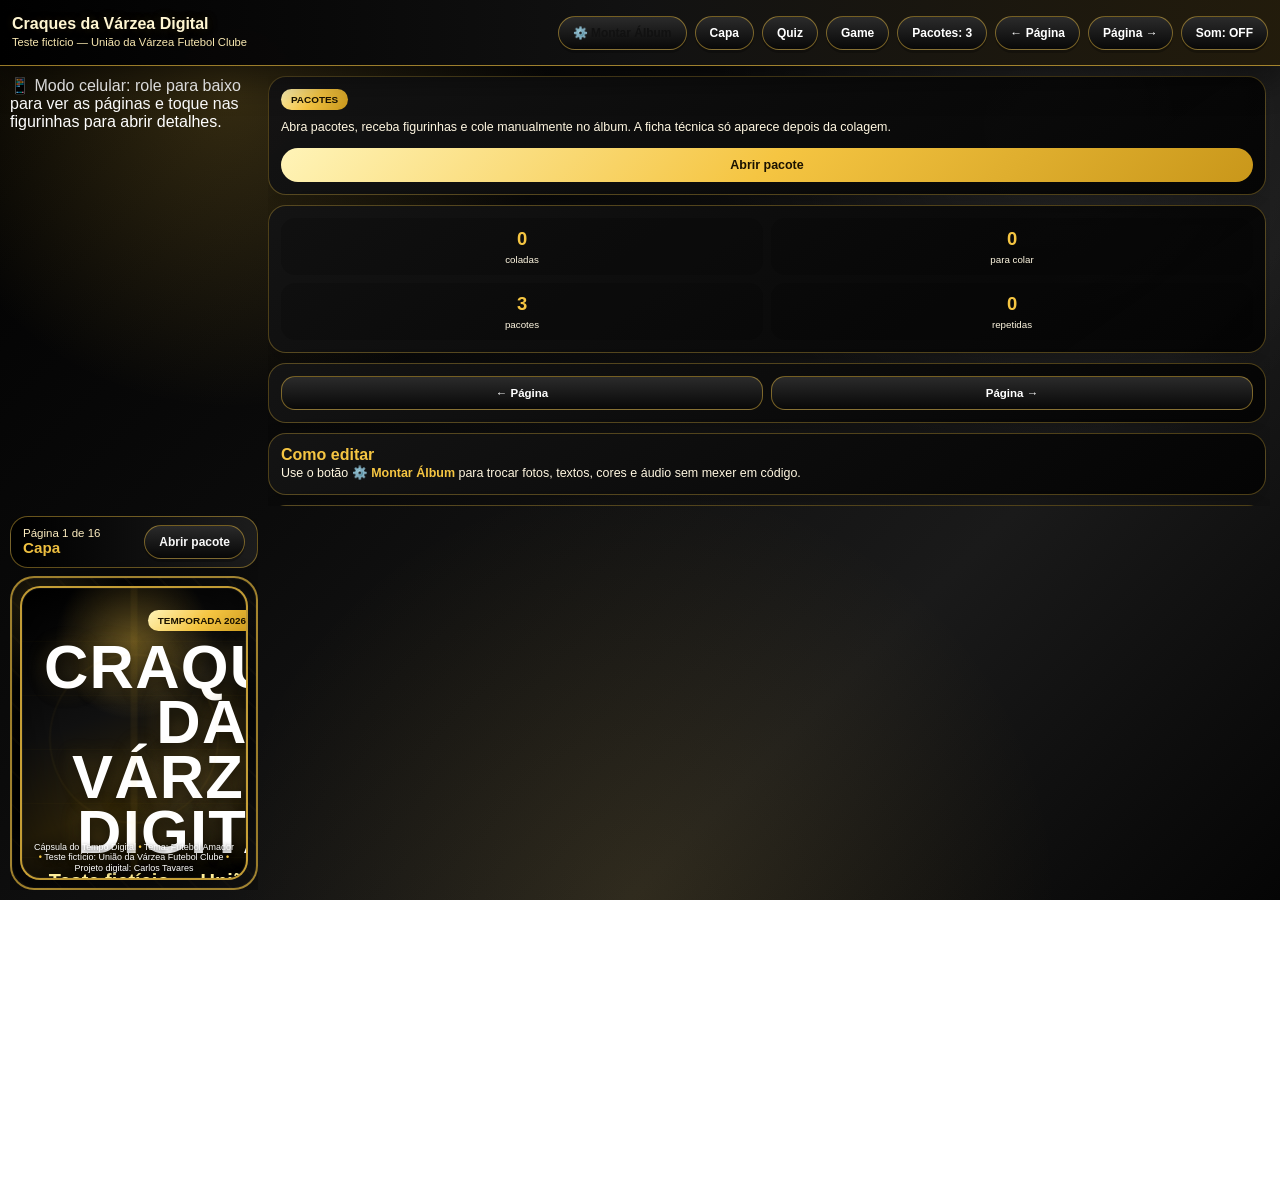
==== commit e9748f59: "Add files via upload" ====
--- a/index.html
+++ b/index.html
@@ -1017,6 +1017,7 @@
 </style>
 <link rel="stylesheet" href="mobile-arrastar.css">
 <link rel="stylesheet" href="mobile-arraste-real.css">
+<link rel="stylesheet" href="mobile-celular-v99.css">
 </head>
 <body>
   <div class="app">
@@ -4560,6 +4561,7 @@
 </style>
 <link rel="stylesheet" href="mobile-arrastar.css">
 <link rel="stylesheet" href="mobile-arraste-real.css">
+<link rel="stylesheet" href="mobile-celular-v99.css">
 </head>
 <body>
 <header>
@@ -4776,6 +4778,8 @@
 <\/script>
 <script src="mobile-arrastar.js"></script>
 <script src="mobile-arraste-real.js"></script>
+<script src="compartilhar-celular-corrigido.js"></script>
+<script src="mobile-celular-v99.js"></script>
 </body>
 </html>`;
   }
@@ -4849,5 +4853,7 @@
 </script>
 <script src="mobile-arrastar.js"></script>
 <script src="mobile-arraste-real.js"></script>
+<script src="compartilhar-celular-corrigido.js"></script>
+<script src="mobile-celular-v99.js"></script>
 </body>
 </html>
--- a/mobile-arrastar.css
+++ b/mobile-arrastar.css
@@ -0,0 +1,53 @@
+
+/* ===== MOBILE: ARRASTAR PARA O LADO ===== */
+@media(max-width:820px){
+  html,body{overflow-x:hidden!important;}
+  .mobile-scroll-zone{
+    width:100vw!important;
+    overflow-x:auto!important;
+    overflow-y:hidden!important;
+    -webkit-overflow-scrolling:touch!important;
+    scroll-snap-type:x mandatory;
+    padding:0 10px 14px!important;
+    margin-left:calc(50% - 50vw)!important;
+    margin-right:calc(50% - 50vw)!important;
+  }
+  .mobile-scroll-track{
+    display:flex!important;
+    flex-direction:row!important;
+    gap:14px!important;
+    width:max-content!important;
+    min-width:max-content!important;
+    align-items:stretch!important;
+  }
+  .mobile-scroll-track>*{
+    flex:0 0 auto!important;
+    scroll-snap-align:start;
+  }
+  .pagina,.page,.folha{
+    width:min(92vw,430px)!important;
+    min-width:min(92vw,430px)!important;
+    max-width:min(92vw,430px)!important;
+    flex:0 0 min(92vw,430px)!important;
+    height:auto!important;
+    min-height:72vh!important;
+    box-sizing:border-box!important;
+  }
+  .livro,.album,.paginas,.pages,.spread{
+    max-width:none!important;
+  }
+  .figurinhas-grid,.grade-figurinhas,.grid-figurinhas,.figs-grid,.cards-grid{
+    display:grid!important;
+    grid-template-columns:repeat(2,minmax(0,1fr))!important;
+    gap:10px!important;
+  }
+  .mobile-dica-arrastar{
+    display:block!important;
+    text-align:center;
+    color:#f5c542;
+    font-weight:900;
+    font-size:.86rem;
+    margin:8px 0 10px;
+  }
+}
+@media(min-width:821px){.mobile-dica-arrastar{display:none!important;}}
--- a/mobile-arraste-real.css
+++ b/mobile-arraste-real.css
@@ -0,0 +1,152 @@
+
+/* ===== MOBILE ARRASTE REAL V9.6 ===== */
+@media(max-width:820px){
+  html{
+    overflow-x:hidden!important;
+  }
+  body{
+    overflow-x:hidden!important;
+    touch-action:pan-y!important;
+  }
+
+  .mobile-arraste-real-wrap{
+    width:100vw!important;
+    max-width:100vw!important;
+    overflow-x:scroll!important;
+    overflow-y:hidden!important;
+    -webkit-overflow-scrolling:touch!important;
+    scroll-snap-type:x mandatory!important;
+    scroll-behavior:smooth!important;
+    overscroll-behavior-x:contain!important;
+    padding:0 0 18px 0!important;
+    margin-left:calc(50% - 50vw)!important;
+    margin-right:calc(50% - 50vw)!important;
+    touch-action:pan-x!important;
+    cursor:grab;
+  }
+
+  .mobile-arraste-real-track{
+    display:flex!important;
+    flex-direction:row!important;
+    flex-wrap:nowrap!important;
+    align-items:stretch!important;
+    gap:16px!important;
+    width:max-content!important;
+    min-width:max-content!important;
+    padding:0 14px!important;
+    transform:none!important;
+  }
+
+  .mobile-arraste-real-track > *{
+    flex:0 0 min(92vw,430px)!important;
+    width:min(92vw,430px)!important;
+    min-width:min(92vw,430px)!important;
+    max-width:min(92vw,430px)!important;
+    scroll-snap-align:center!important;
+    box-sizing:border-box!important;
+  }
+
+  .mobile-arraste-real-track .pagina,
+  .mobile-arraste-real-track .page,
+  .mobile-arraste-real-track .folha,
+  .mobile-arraste-real-track section,
+  .mobile-arraste-real-track article{
+    flex:0 0 min(92vw,430px)!important;
+    width:min(92vw,430px)!important;
+    min-width:min(92vw,430px)!important;
+    max-width:min(92vw,430px)!important;
+    height:auto!important;
+    max-height:none!important;
+    box-sizing:border-box!important;
+  }
+
+  .livro,
+  .album,
+  .paginas,
+  .pages,
+  .spread{
+    max-width:none!important;
+    overflow:visible!important;
+    transform:none!important;
+  }
+
+  .pagina,
+  .page,
+  .folha{
+    box-sizing:border-box!important;
+    overflow:hidden!important;
+  }
+
+  .figurinhas-grid,
+  .grade-figurinhas,
+  .grid-figurinhas,
+  .figs-grid,
+  .cards-grid,
+  .album-grid{
+    display:grid!important;
+    grid-template-columns:repeat(2,minmax(0,1fr))!important;
+    gap:10px!important;
+  }
+
+  .fig,
+  .figurinha,
+  .card-figurinha{
+    min-width:0!important;
+    max-width:100%!important;
+  }
+
+  .fig img,
+  .figurinha img,
+  .card-figurinha img{
+    width:100%!important;
+    height:auto!important;
+    object-fit:cover!important;
+  }
+
+  .mobile-arraste-info{
+    display:block!important;
+    margin:8px 12px 12px!important;
+    padding:10px 12px!important;
+    border:1px solid rgba(245,197,66,.35)!important;
+    border-radius:14px!important;
+    color:#f5c542!important;
+    background:rgba(0,0,0,.35)!important;
+    font-weight:900!important;
+    font-size:.9rem!important;
+  }
+
+  .mobile-arraste-botoes{
+    display:flex!important;
+    gap:10px!important;
+    justify-content:center!important;
+    padding:8px 0 12px!important;
+  }
+
+  .mobile-arraste-botoes button{
+    border:1px solid rgba(245,197,66,.55)!important;
+    background:linear-gradient(135deg,#fff4b8,#f5c542,#c9971a)!important;
+    color:#111!important;
+    border-radius:999px!important;
+    padding:10px 18px!important;
+    font-weight:900!important;
+  }
+
+  .mobile-arraste-real-wrap::-webkit-scrollbar{
+    height:9px!important;
+  }
+  .mobile-arraste-real-wrap::-webkit-scrollbar-track{
+    background:rgba(255,255,255,.08)!important;
+    border-radius:999px!important;
+  }
+  .mobile-arraste-real-wrap::-webkit-scrollbar-thumb{
+    background:#f5c542!important;
+    border-radius:999px!important;
+  }
+}
+
+@media(min-width:821px){
+  .mobile-arraste-info,
+  .mobile-arraste-botoes{
+    display:none!important;
+  }
+}
--- a/mobile-celular-v99.css
+++ b/mobile-celular-v99.css
@@ -0,0 +1,229 @@
+
+/* =========================================================
+   CORREÇÃO MOBILE V9.9 — CELULAR REAL
+========================================================= */
+
+@media (max-width: 820px){
+  html, body{
+    width:100% !important;
+    max-width:100% !important;
+    overflow-x:hidden !important;
+    margin:0 !important;
+  }
+
+  body{
+    -webkit-text-size-adjust:100%;
+    touch-action:auto !important;
+  }
+
+  header,
+  .topbar,
+  .app-header,
+  .cabecalho{
+    position:sticky !important;
+    top:0 !important;
+    z-index:50 !important;
+    width:100% !important;
+    max-width:100% !important;
+  }
+
+  .nav,
+  .menu,
+  .botoes,
+  .toolbar{
+    display:flex !important;
+    flex-wrap:wrap !important;
+    gap:8px !important;
+    align-items:center !important;
+    overflow-x:auto !important;
+    padding-bottom:6px !important;
+    -webkit-overflow-scrolling:touch !important;
+  }
+
+  .nav button,
+  .menu button,
+  .botoes button,
+  .toolbar button{
+    flex:0 0 auto !important;
+    min-height:42px !important;
+  }
+
+  .mobile-arraste-info,
+  .mobile-arraste-botoes,
+  .mobile-dica-arrastar{
+    display:none !important;
+  }
+
+  .mobile-arraste-real-wrap,
+  .mobile-scroll-zone{
+    width:100% !important;
+    max-width:100% !important;
+    overflow-x:visible !important;
+    overflow-y:visible !important;
+    padding:0 !important;
+    margin:0 !important;
+  }
+
+  .mobile-arraste-real-track,
+  .mobile-scroll-track{
+    display:block !important;
+    width:100% !important;
+    min-width:0 !important;
+    transform:none !important;
+    padding:0 !important;
+  }
+
+  .livro,
+  .album,
+  .paginas,
+  .pages,
+  .spread,
+  #livro,
+  #album,
+  #paginas{
+    display:block !important;
+    width:100% !important;
+    max-width:100% !important;
+    min-width:0 !important;
+    overflow:visible !important;
+    transform:none !important;
+    margin:0 auto !important;
+  }
+
+  .pagina,
+  .page,
+  .folha{
+    display:block !important;
+    width:calc(100vw - 24px) !important;
+    max-width:calc(100vw - 24px) !important;
+    min-width:0 !important;
+    height:auto !important;
+    min-height:auto !important;
+    margin:12px auto !important;
+    padding:14px !important;
+    overflow:visible !important;
+    transform:none !important;
+    box-sizing:border-box !important;
+  }
+
+  .pagina img,
+  .page img,
+  .folha img{
+    max-width:100% !important;
+    height:auto !important;
+  }
+
+  .figurinhas-grid,
+  .grade-figurinhas,
+  .grid-figurinhas,
+  .figs-grid,
+  .cards-grid,
+  .album-grid,
+  .sticker-grid,
+  .grid{
+    display:grid !important;
+    grid-template-columns:repeat(2, minmax(0, 1fr)) !important;
+    gap:10px !important;
+    width:100% !important;
+    max-width:100% !important;
+  }
+
+  .fig,
+  .figurinha,
+  .card-figurinha,
+  .sticker,
+  .card{
+    width:100% !important;
+    max-width:100% !important;
+    min-width:0 !important;
+    box-sizing:border-box !important;
+  }
+
+  .fig img,
+  .figurinha img,
+  .card-figurinha img,
+  .sticker img{
+    width:100% !important;
+    max-width:100% !important;
+    height:auto !important;
+    object-fit:cover !important;
+    display:block !important;
+  }
+
+  .capa,
+  .cover,
+  .hero,
+  .pagina-capa{
+    width:calc(100vw - 24px) !important;
+    max-width:calc(100vw - 24px) !important;
+    margin:12px auto !important;
+    box-sizing:border-box !important;
+  }
+
+  .capa h1,
+  .cover h1,
+  .hero h1{
+    font-size:clamp(1.6rem, 9vw, 2.5rem) !important;
+    line-height:1.08 !important;
+  }
+
+  .editor-card,
+  .modal-card,
+  .card,
+  .painel{
+    width:calc(100vw - 20px) !important;
+    max-width:calc(100vw - 20px) !important;
+    max-height:92vh !important;
+    overflow:auto !important;
+  }
+
+  .editor-grid,
+  .det,
+  .detalhe-grid{
+    display:block !important;
+  }
+
+  .editor-form,
+  .meta{
+    grid-template-columns:1fr !important;
+  }
+
+  #mobileIrFigurinhasV99{
+    position:fixed;
+    right:12px;
+    bottom:16px;
+    z-index:99990;
+    border:0;
+    border-radius:999px;
+    padding:12px 14px;
+    background:linear-gradient(135deg,#fff4b8,#f5c542,#c9971a);
+    color:#111;
+    font-weight:900;
+    box-shadow:0 10px 30px rgba(0,0,0,.45);
+  }
+
+  .mobileAvisoV99{
+    display:block !important;
+    margin:10px 12px !important;
+    padding:10px 12px !important;
+    border:1px solid rgba(245,197,66,.35) !important;
+    border-radius:14px !important;
+    color:#f5c542 !important;
+    background:rgba(0,0,0,.35) !important;
+    font-weight:900 !important;
+    font-size:.9rem !important;
+  }
+}
+
+@media (max-width:420px){
+  .figurinhas-grid,
+  .grade-figurinhas,
+  .grid-figurinhas,
+  .figs-grid,
+  .cards-grid,
+  .album-grid,
+  .sticker-grid,
+  .grid{
+    grid-template-columns:repeat(2, minmax(0, 1fr)) !important;
+  }
+}
--- a/mobile-arrastar.css
+++ b/mobile-arrastar.css
@@ -0,0 +1,53 @@
+
+/* ===== MOBILE: ARRASTAR PARA O LADO ===== */
+@media(max-width:820px){
+  html,body{overflow-x:hidden!important;}
+  .mobile-scroll-zone{
+    width:100vw!important;
+    overflow-x:auto!important;
+    overflow-y:hidden!important;
+    -webkit-overflow-scrolling:touch!important;
+    scroll-snap-type:x mandatory;
+    padding:0 10px 14px!important;
+    margin-left:calc(50% - 50vw)!important;
+    margin-right:calc(50% - 50vw)!important;
+  }
+  .mobile-scroll-track{
+    display:flex!important;
+    flex-direction:row!important;
+    gap:14px!important;
+    width:max-content!important;
+    min-width:max-content!important;
+    align-items:stretch!important;
+  }
+  .mobile-scroll-track>*{
+    flex:0 0 auto!important;
+    scroll-snap-align:start;
+  }
+  .pagina,.page,.folha{
+    width:min(92vw,430px)!important;
+    min-width:min(92vw,430px)!important;
+    max-width:min(92vw,430px)!important;
+    flex:0 0 min(92vw,430px)!important;
+    height:auto!important;
+    min-height:72vh!important;
+    box-sizing:border-box!important;
+  }
+  .livro,.album,.paginas,.pages,.spread{
+    max-width:none!important;
+  }
+  .figurinhas-grid,.grade-figurinhas,.grid-figurinhas,.figs-grid,.cards-grid{
+    display:grid!important;
+    grid-template-columns:repeat(2,minmax(0,1fr))!important;
+    gap:10px!important;
+  }
+  .mobile-dica-arrastar{
+    display:block!important;
+    text-align:center;
+    color:#f5c542;
+    font-weight:900;
+    font-size:.86rem;
+    margin:8px 0 10px;
+  }
+}
+@media(min-width:821px){.mobile-dica-arrastar{display:none!important;}}
--- a/mobile-arraste-real.css
+++ b/mobile-arraste-real.css
@@ -0,0 +1,152 @@
+
+/* ===== MOBILE ARRASTE REAL V9.6 ===== */
+@media(max-width:820px){
+  html{
+    overflow-x:hidden!important;
+  }
+  body{
+    overflow-x:hidden!important;
+    touch-action:pan-y!important;
+  }
+
+  .mobile-arraste-real-wrap{
+    width:100vw!important;
+    max-width:100vw!important;
+    overflow-x:scroll!important;
+    overflow-y:hidden!important;
+    -webkit-overflow-scrolling:touch!important;
+    scroll-snap-type:x mandatory!important;
+    scroll-behavior:smooth!important;
+    overscroll-behavior-x:contain!important;
+    padding:0 0 18px 0!important;
+    margin-left:calc(50% - 50vw)!important;
+    margin-right:calc(50% - 50vw)!important;
+    touch-action:pan-x!important;
+    cursor:grab;
+  }
+
+  .mobile-arraste-real-track{
+    display:flex!important;
+    flex-direction:row!important;
+    flex-wrap:nowrap!important;
+    align-items:stretch!important;
+    gap:16px!important;
+    width:max-content!important;
+    min-width:max-content!important;
+    padding:0 14px!important;
+    transform:none!important;
+  }
+
+  .mobile-arraste-real-track > *{
+    flex:0 0 min(92vw,430px)!important;
+    width:min(92vw,430px)!important;
+    min-width:min(92vw,430px)!important;
+    max-width:min(92vw,430px)!important;
+    scroll-snap-align:center!important;
+    box-sizing:border-box!important;
+  }
+
+  .mobile-arraste-real-track .pagina,
+  .mobile-arraste-real-track .page,
+  .mobile-arraste-real-track .folha,
+  .mobile-arraste-real-track section,
+  .mobile-arraste-real-track article{
+    flex:0 0 min(92vw,430px)!important;
+    width:min(92vw,430px)!important;
+    min-width:min(92vw,430px)!important;
+    max-width:min(92vw,430px)!important;
+    height:auto!important;
+    max-height:none!important;
+    box-sizing:border-box!important;
+  }
+
+  .livro,
+  .album,
+  .paginas,
+  .pages,
+  .spread{
+    max-width:none!important;
+    overflow:visible!important;
+    transform:none!important;
+  }
+
+  .pagina,
+  .page,
+  .folha{
+    box-sizing:border-box!important;
+    overflow:hidden!important;
+  }
+
+  .figurinhas-grid,
+  .grade-figurinhas,
+  .grid-figurinhas,
+  .figs-grid,
+  .cards-grid,
+  .album-grid{
+    display:grid!important;
+    grid-template-columns:repeat(2,minmax(0,1fr))!important;
+    gap:10px!important;
+  }
+
+  .fig,
+  .figurinha,
+  .card-figurinha{
+    min-width:0!important;
+    max-width:100%!important;
+  }
+
+  .fig img,
+  .figurinha img,
+  .card-figurinha img{
+    width:100%!important;
+    height:auto!important;
+    object-fit:cover!important;
+  }
+
+  .mobile-arraste-info{
+    display:block!important;
+    margin:8px 12px 12px!important;
+    padding:10px 12px!important;
+    border:1px solid rgba(245,197,66,.35)!important;
+    border-radius:14px!important;
+    color:#f5c542!important;
+    background:rgba(0,0,0,.35)!important;
+    font-weight:900!important;
+    font-size:.9rem!important;
+  }
+
+  .mobile-arraste-botoes{
+    display:flex!important;
+    gap:10px!important;
+    justify-content:center!important;
+    padding:8px 0 12px!important;
+  }
+
+  .mobile-arraste-botoes button{
+    border:1px solid rgba(245,197,66,.55)!important;
+    background:linear-gradient(135deg,#fff4b8,#f5c542,#c9971a)!important;
+    color:#111!important;
+    border-radius:999px!important;
+    padding:10px 18px!important;
+    font-weight:900!important;
+  }
+
+  .mobile-arraste-real-wrap::-webkit-scrollbar{
+    height:9px!important;
+  }
+  .mobile-arraste-real-wrap::-webkit-scrollbar-track{
+    background:rgba(255,255,255,.08)!important;
+    border-radius:999px!important;
+  }
+  .mobile-arraste-real-wrap::-webkit-scrollbar-thumb{
+    background:#f5c542!important;
+    border-radius:999px!important;
+  }
+}
+
+@media(min-width:821px){
+  .mobile-arraste-info,
+  .mobile-arraste-botoes{
+    display:none!important;
+  }
+}
--- a/mobile-celular-v99.css
+++ b/mobile-celular-v99.css
@@ -0,0 +1,229 @@
+
+/* =========================================================
+   CORREÇÃO MOBILE V9.9 — CELULAR REAL
+========================================================= */
+
+@media (max-width: 820px){
+  html, body{
+    width:100% !important;
+    max-width:100% !important;
+    overflow-x:hidden !important;
+    margin:0 !important;
+  }
+
+  body{
+    -webkit-text-size-adjust:100%;
+    touch-action:auto !important;
+  }
+
+  header,
+  .topbar,
+  .app-header,
+  .cabecalho{
+    position:sticky !important;
+    top:0 !important;
+    z-index:50 !important;
+    width:100% !important;
+    max-width:100% !important;
+  }
+
+  .nav,
+  .menu,
+  .botoes,
+  .toolbar{
+    display:flex !important;
+    flex-wrap:wrap !important;
+    gap:8px !important;
+    align-items:center !important;
+    overflow-x:auto !important;
+    padding-bottom:6px !important;
+    -webkit-overflow-scrolling:touch !important;
+  }
+
+  .nav button,
+  .menu button,
+  .botoes button,
+  .toolbar button{
+    flex:0 0 auto !important;
+    min-height:42px !important;
+  }
+
+  .mobile-arraste-info,
+  .mobile-arraste-botoes,
+  .mobile-dica-arrastar{
+    display:none !important;
+  }
+
+  .mobile-arraste-real-wrap,
+  .mobile-scroll-zone{
+    width:100% !important;
+    max-width:100% !important;
+    overflow-x:visible !important;
+    overflow-y:visible !important;
+    padding:0 !important;
+    margin:0 !important;
+  }
+
+  .mobile-arraste-real-track,
+  .mobile-scroll-track{
+    display:block !important;
+    width:100% !important;
+    min-width:0 !important;
+    transform:none !important;
+    padding:0 !important;
+  }
+
+  .livro,
+  .album,
+  .paginas,
+  .pages,
+  .spread,
+  #livro,
+  #album,
+  #paginas{
+    display:block !important;
+    width:100% !important;
+    max-width:100% !important;
+    min-width:0 !important;
+    overflow:visible !important;
+    transform:none !important;
+    margin:0 auto !important;
+  }
+
+  .pagina,
+  .page,
+  .folha{
+    display:block !important;
+    width:calc(100vw - 24px) !important;
+    max-width:calc(100vw - 24px) !important;
+    min-width:0 !important;
+    height:auto !important;
+    min-height:auto !important;
+    margin:12px auto !important;
+    padding:14px !important;
+    overflow:visible !important;
+    transform:none !important;
+    box-sizing:border-box !important;
+  }
+
+  .pagina img,
+  .page img,
+  .folha img{
+    max-width:100% !important;
+    height:auto !important;
+  }
+
+  .figurinhas-grid,
+  .grade-figurinhas,
+  .grid-figurinhas,
+  .figs-grid,
+  .cards-grid,
+  .album-grid,
+  .sticker-grid,
+  .grid{
+    display:grid !important;
+    grid-template-columns:repeat(2, minmax(0, 1fr)) !important;
+    gap:10px !important;
+    width:100% !important;
+    max-width:100% !important;
+  }
+
+  .fig,
+  .figurinha,
+  .card-figurinha,
+  .sticker,
+  .card{
+    width:100% !important;
+    max-width:100% !important;
+    min-width:0 !important;
+    box-sizing:border-box !important;
+  }
+
+  .fig img,
+  .figurinha img,
+  .card-figurinha img,
+  .sticker img{
+    width:100% !important;
+    max-width:100% !important;
+    height:auto !important;
+    object-fit:cover !important;
+    display:block !important;
+  }
+
+  .capa,
+  .cover,
+  .hero,
+  .pagina-capa{
+    width:calc(100vw - 24px) !important;
+    max-width:calc(100vw - 24px) !important;
+    margin:12px auto !important;
+    box-sizing:border-box !important;
+  }
+
+  .capa h1,
+  .cover h1,
+  .hero h1{
+    font-size:clamp(1.6rem, 9vw, 2.5rem) !important;
+    line-height:1.08 !important;
+  }
+
+  .editor-card,
+  .modal-card,
+  .card,
+  .painel{
+    width:calc(100vw - 20px) !important;
+    max-width:calc(100vw - 20px) !important;
+    max-height:92vh !important;
+    overflow:auto !important;
+  }
+
+  .editor-grid,
+  .det,
+  .detalhe-grid{
+    display:block !important;
+  }
+
+  .editor-form,
+  .meta{
+    grid-template-columns:1fr !important;
+  }
+
+  #mobileIrFigurinhasV99{
+    position:fixed;
+    right:12px;
+    bottom:16px;
+    z-index:99990;
+    border:0;
+    border-radius:999px;
+    padding:12px 14px;
+    background:linear-gradient(135deg,#fff4b8,#f5c542,#c9971a);
+    color:#111;
+    font-weight:900;
+    box-shadow:0 10px 30px rgba(0,0,0,.45);
+  }
+
+  .mobileAvisoV99{
+    display:block !important;
+    margin:10px 12px !important;
+    padding:10px 12px !important;
+    border:1px solid rgba(245,197,66,.35) !important;
+    border-radius:14px !important;
+    color:#f5c542 !important;
+    background:rgba(0,0,0,.35) !important;
+    font-weight:900 !important;
+    font-size:.9rem !important;
+  }
+}
+
+@media (max-width:420px){
+  .figurinhas-grid,
+  .grade-figurinhas,
+  .grid-figurinhas,
+  .figs-grid,
+  .cards-grid,
+  .album-grid,
+  .sticker-grid,
+  .grid{
+    grid-template-columns:repeat(2, minmax(0, 1fr)) !important;
+  }
+}
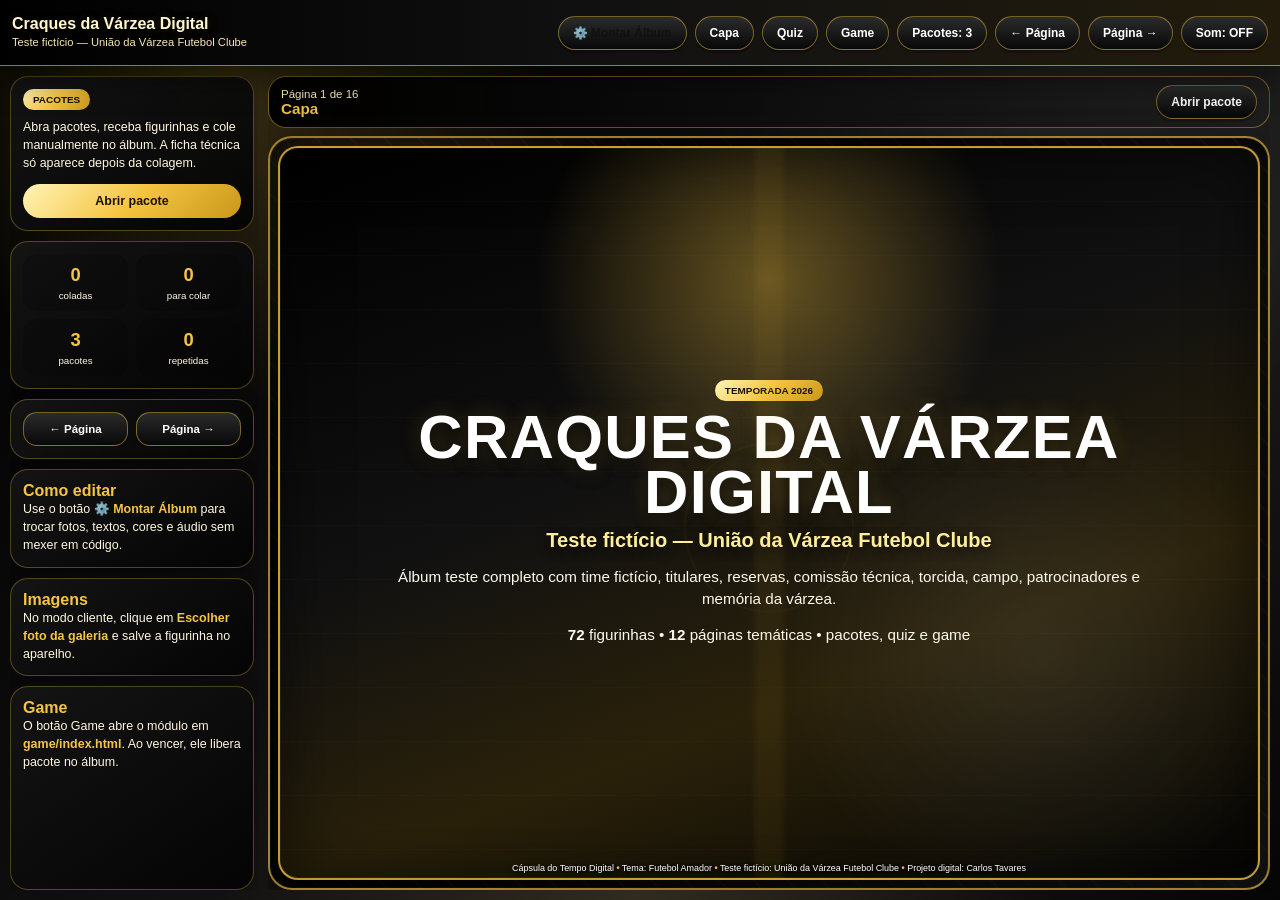
==== commit 98b51a32: "Add files via upload" ====
--- a/index.html
+++ b/index.html
@@ -7,1017 +7,12 @@
   <title>Craques da Várzea Digital v2</title>
   <meta name="description" content="Álbum digital interativo para times de futebol amadores, jogadores, torcidas e campeonatos." />
   <meta name="theme-color" content="#4c1d95" />
-<style>
-*{box-sizing:border-box;margin:0;padding:0}
-:root{
-  --bg:#140925;
-  --bg2:#24104c;
-  --panel:#211038;
-  --panel2:#35145b;
-  --gold:#ffd166;
-  --gold2:#f4a261;
-  --orange:#f97316;
-  --green:#22c55e;
-  --blue:#2563eb;
-  --red:#dc2626;
-  --paper:#241038;
-  --paper2:#3b1764;
-  --ink:#fff7ed;
-  --muted:#fdebd0;
-  --line:rgba(255,209,102,.38);
-  --shadow:0 22px 55px rgba(0,0,0,.35);
-}
-html,body{width:100%;height:100%;overflow:hidden}
-body{
-  font-family:Arial,Helvetica,sans-serif;
-  background:
-    radial-gradient(circle at 12% 8%, rgba(236,72,153,.22), transparent 28%),
-    radial-gradient(circle at 85% 18%, rgba(245,158,11,.16), transparent 30%),
-    linear-gradient(135deg,#10091f,#28104d 52%,#13071f);
-  color:#fff;
-}
-button{font-family:inherit;cursor:pointer}
-.app{height:100vh;display:grid;grid-template-rows:66px 1fr;overflow:hidden}
-.topo{
-  display:flex;align-items:center;justify-content:space-between;gap:12px;
-  background:rgba(18,9,35,.96);border-bottom:1px solid var(--line);padding:8px 12px;z-index:10;
-  backdrop-filter:blur(12px)
-}
-.marca{min-width:240px;line-height:1.05}
-.marca strong{font-size:1rem;display:block}
-.marca span{font-size:.70rem;color:#ffefc2;display:block;margin-top:4px}
-.nav{display:flex;gap:8px;align-items:center;justify-content:flex-end;flex-wrap:wrap}
-.btn,.nav button{
-  border:1px solid rgba(255,209,102,.42);
-  background:linear-gradient(180deg,#7e22ce,#3b0764);
-  color:#fff;border-radius:999px;padding:9px 14px;font-size:.75rem;font-weight:900;
-  box-shadow:0 3px 0 rgba(0,0,0,.25)
-}
-.btn:hover,.nav button:hover{color:var(--gold);border-color:var(--gold)}
-.palco{height:calc(100vh - 66px);display:grid;grid-template-columns:248px 1fr;gap:10px;padding:10px;overflow:hidden}
-.lateral{min-height:0;overflow:auto;display:grid;grid-template-rows:auto auto auto auto auto 1fr;gap:10px;padding-right:4px}
-.lateral::-webkit-scrollbar{width:8px}.lateral::-webkit-scrollbar-thumb{background:#9ca3af;border-radius:999px}
-.box,.status,.controles{
-  border-radius:18px;background:linear-gradient(145deg,rgba(35,15,64,.98),rgba(20,8,35,.96));
-  border:1px solid rgba(255,209,102,.25);padding:12px;box-shadow:0 8px 22px rgba(0,0,0,.18)
-}
-.tag{
-  display:inline-flex;padding:5px 10px;border-radius:999px;background:linear-gradient(135deg,#fff3b0,var(--gold));
-  color:#32110a;font-size:.62rem;font-weight:900;text-transform:uppercase;margin-bottom:8px
-}
-.box p{font-size:.78rem;line-height:1.45;color:#fff7e1}
-.box b{color:var(--gold)}
-.box button,.btn-dourado{
-  width:100%;border:0;border-radius:999px;padding:10px 12px;background:linear-gradient(135deg,#ffe99a,var(--gold),var(--gold2));
-  color:#32110a;font-weight:900;font-size:.78rem;margin-top:12px
-}
-.status{display:grid;grid-template-columns:1fr 1fr;gap:8px}
-.status div{border-radius:14px;background:rgba(0,0,0,.18);text-align:center;padding:10px 5px}
-.status b{display:block;color:var(--gold);font-size:1.15rem}.status span{display:block;color:#fff7e1;font-size:.61rem;margin-top:4px}
-.controles{display:grid;grid-template-columns:1fr 1fr;gap:8px}.controles button{border:1px solid rgba(255,209,102,.22);border-radius:14px;padding:10px 6px;background:linear-gradient(180deg,#7e22ce,#3b0764);color:#fff;font-size:.72rem;font-weight:900}
-.area{min-width:0;min-height:0;display:grid;grid-template-rows:52px 1fr;gap:8px;overflow:hidden}
-.barra{
-  display:grid;grid-template-columns:1fr auto;gap:10px;align-items:center;border-radius:18px;padding:6px 12px;
-  background:rgba(34,13,62,.92);border:1px solid rgba(255,209,102,.22)
-}
-.barra span{display:block;color:#ffefc2;font-size:.72rem}.barra b{display:block;color:var(--gold);font-size:.95rem;white-space:nowrap;overflow:hidden;text-overflow:ellipsis}
-.livro{height:100%;min-height:0;display:grid;grid-template-columns:minmax(0,1fr) 12px minmax(0,1fr);overflow:hidden;filter:drop-shadow(0 18px 26px rgba(0,0,0,.42))}
-.livro.capa{grid-template-columns:1fr}.livro.capa .esquerda,.livro.capa .miolo{display:none}
-.miolo{background:linear-gradient(90deg,rgba(0,0,0,.6),rgba(255,209,102,.22),rgba(0,0,0,.6));border-top:1px solid rgba(255,209,102,.35);border-bottom:1px solid rgba(255,209,102,.35)}
-.pagina{
-  position:relative;height:100%;min-height:0;overflow:hidden;padding:8px;
-  background:
-    radial-gradient(circle at 12% 9%, rgba(236,72,153,.22), transparent 24%),
-    radial-gradient(circle at 90% 14%, rgba(245,158,11,.18), transparent 30%),
-    linear-gradient(145deg,var(--paper) 0%,#1d0b35 48%,var(--paper2) 100%);
-  color:var(--ink);border:2px solid rgba(255,209,102,.55);
-  box-shadow:inset 0 0 32px rgba(0,0,0,.52), inset 0 0 0 1px rgba(255,255,255,.06)
-}
-.pagina:before{
-  content:"";position:absolute;inset:0;pointer-events:none;opacity:.10;
-  background-image:repeating-linear-gradient(45deg, transparent 0 10px, rgba(255,209,102,.22) 10px 12px, transparent 12px 24px);
-}
-.esquerda{border-radius:24px 7px 7px 24px}.direita{border-radius:7px 24px 24px 7px}.livro.capa .direita{border-radius:24px}
-.page-inner{position:relative;z-index:1;height:100%;min-height:0;display:grid;grid-template-rows:auto auto minmax(0,1fr);gap:7px;padding:10px 2px 24px}
-.page-head{text-align:center;min-height:0;padding:0 8px}
-.page-head .label{display:inline-block;background:linear-gradient(90deg,#f4a261,#ffd166,#f4a261);color:#32110a;padding:4px 22px;border-radius:2px;font-weight:900;font-size:.70rem;text-transform:uppercase}
-.page-head small{display:inline-block;background:#7e22ce;color:#fff;border-radius:999px;padding:4px 14px;font-weight:900;font-size:.66rem;margin-top:4px}
-.page-head h2{font-size:1.18rem;line-height:1.05;color:var(--gold);text-shadow:0 2px 8px #000;margin-top:2px;text-transform:uppercase}
-.texto-pagina{
-  color:#fff;background:rgba(255,255,255,.08);border:1px solid rgba(255,209,102,.25);
-  border-radius:13px;padding:7px 9px;font-size:.73rem;line-height:1.22;text-align:center;font-weight:700
-}
-.grid-fig{min-height:0;display:grid;grid-template-columns:repeat(3,minmax(0,1fr));grid-template-rows:repeat(2,minmax(0,1fr));gap:7px}
-.fig{
-  min-width:0;min-height:0;overflow:hidden;border-radius:10px;background:#34125b;border:2px solid rgba(255,209,102,.35);
-  display:grid;grid-template-rows:1fr auto;box-shadow:0 4px 10px rgba(0,0,0,.44);cursor:pointer
-}
-.fig:hover{transform:translateY(-1px);border-color:var(--gold)}
-.arte{min-height:0;display:grid;place-items:center;position:relative;background:linear-gradient(145deg,#7e22ce,#34125b);overflow:hidden}
-.arte img{width:100%;height:100%;object-fit:contain;display:block}
-.placeholder{width:100%;height:100%;display:flex;flex-direction:column;align-items:center;justify-content:center;text-align:center;padding:6px;background:radial-gradient(circle,rgba(255,209,102,.2),transparent 42%),linear-gradient(145deg,#7e22ce,#34125b)}
-.placeholder .num{font-size:1.75rem;font-weight:900;color:var(--gold)}.placeholder .tema{font-size:.55rem;color:#fff;font-weight:900;line-height:1.1;margin-top:4px}
-.estado{position:absolute;top:6px;right:6px;border-radius:999px;padding:3px 8px;background:#f1f5f9;color:#32110a;font-size:.56rem;font-weight:900;text-transform:uppercase}
-.estado.ok{background:#86efac}.estado.colada{background:var(--gold)}
-.acao{height:30px;border:0;background:#4c1d95;color:#fff;font-weight:900;font-size:.62rem;text-transform:uppercase}
-.fig.disponivel .acao{background:linear-gradient(135deg,#ffe99a,var(--gold),var(--gold2));color:#32110a}
-.fig.colada{border-color:#86efac}.fig.colada .acao{background:linear-gradient(135deg,#16a34a,#22c55e);color:#fff}
-.capa-album{
-  position:relative;z-index:1;height:100%;display:grid;place-items:center;text-align:center;border-radius:20px;
-  background:radial-gradient(circle at 50% 22%,rgba(255,209,102,.30),transparent 42%),linear-gradient(145deg,#4c1d95,#7e22ce 55%,#1e093d);
-  border:2px solid rgba(255,209,102,.45);padding:22px;color:#fff;overflow:hidden
-}
-.capa-album h1{font-size:clamp(2.4rem,4.8vw,4.3rem);line-height:.9;text-transform:uppercase;letter-spacing:.02em}
-.capa-album h2{color:var(--gold);font-size:1.25rem;margin-top:10px}.capa-album p{max-width:760px;margin:14px auto 0;color:#fff7e1;line-height:1.45;font-size:.95rem}
-.capa-logo{width:120px;height:120px;object-fit:contain;border-radius:28px;background:#fff;padding:8px;margin-bottom:18px;box-shadow:var(--shadow)}
-.pagina-especial{position:relative;z-index:1;height:100%;overflow:hidden;display:grid;grid-template-rows:auto 1fr auto;gap:10px;padding:10px 8px 26px;color:#fff}
-.pagina-especial h2{color:var(--gold);text-shadow:0 2px 9px #000;font-size:1.55rem;line-height:1;text-transform:uppercase;text-align:center}
-.pagina-especial p{font-size:.9rem;line-height:1.42;text-align:center;color:#fff7e1}
-.info-grid{display:grid;grid-template-columns:repeat(2,1fr);gap:10px;align-content:start}
-.info-card,.pergunta-box{
-  background:linear-gradient(145deg,rgba(69,23,125,.95),rgba(30,9,55,.90));
-  border:1px solid rgba(255,209,102,.32);border-radius:16px;padding:12px;color:#fff
-}
-.info-card b{display:block;color:var(--gold);font-size:.74rem;text-transform:uppercase}.info-card span{display:block;font-weight:900;font-size:1.15rem;margin-top:5px}
-.modal{position:fixed;inset:0;z-index:100;display:none;place-items:center;background:rgba(15,6,28,.78);backdrop-filter:blur(8px);padding:16px}
-.modal.ativo{display:grid}
-.card-modal{position:relative;width:min(980px,96vw);max-height:90vh;overflow:auto;padding:20px;border-radius:26px;background:linear-gradient(145deg,rgba(54,21,96,.98),rgba(20,8,35,.96));border:1px solid rgba(255,209,102,.35);box-shadow:0 20px 50px rgba(0,0,0,.5)}
-.card-modal h2{color:#fff;margin-bottom:8px}.card-modal p{color:#fff7e1;line-height:1.42}
-.fechar{position:absolute;top:12px;right:12px;width:36px;height:36px;border:0;border-radius:999px;background:linear-gradient(135deg,#fff,var(--gold));color:#32110a;font-weight:900;font-size:1.2rem}
-.resultado{display:grid;grid-template-columns:repeat(5,1fr);gap:10px;margin-top:14px}.resultado .fig{min-height:230px}
-.ficha-rev{display:grid;grid-template-columns:270px 1fr;gap:18px}.ficha-img{height:430px;border-radius:18px;background:#34125b;overflow:hidden;border:1px solid rgba(255,209,102,.35);display:grid;place-items:center}.ficha-img img{width:100%;height:100%;object-fit:contain}
-.ficha-dados h2{font-size:2rem;color:#fff;line-height:1;margin-bottom:10px}.meta{display:grid;grid-template-columns:1fr 1fr;gap:8px;margin:10px 0}.meta div{background:rgba(255,255,255,.07);border:1px solid rgba(255,255,255,.12);border-radius:12px;padding:10px}.meta span{display:block;color:#fbd38d;font-size:.72rem}.meta b{color:var(--gold)}
-.texto-ficha{display:grid;gap:9px}.texto-ficha article{background:rgba(0,0,0,.22);border:1px solid rgba(255,255,255,.12);border-radius:14px;padding:12px}.texto-ficha h3{color:var(--gold);margin-bottom:5px}.texto-ficha p{color:#fff7e1;line-height:1.42;font-size:.9rem}
-.bloqueio{min-height:240px;display:grid;place-items:center;text-align:center;color:#fff}.lock{font-size:3rem}
-.quiz-opcao{width:100%;border:1px solid rgba(255,209,102,.25);border-radius:12px;background:rgba(255,255,255,.08);color:#fff;padding:10px;margin-top:8px;text-align:left;font-weight:800}
-.quiz-opcao.selecionada{background:linear-gradient(135deg,#ffe99a,var(--gold));color:#32110a}
-.quiz-opcao.correta{background:#16a34a;color:#fff}.quiz-opcao.errada{background:#dc2626;color:#fff}
-.creditos{position:absolute;left:10px;right:10px;bottom:5px;text-align:center;z-index:5;color:#fff;font-size:.56rem;line-height:1.15;text-shadow:0 2px 5px #000}.creditos b{color:var(--gold)}
-@media(max-width:1100px){.palco{grid-template-columns:1fr}.lateral{display:none}.resultado{grid-template-columns:repeat(2,1fr)}}
-@media(max-width:760px){html,body{overflow:auto}.app{height:auto;min-height:100vh}.palco{height:auto}.area{height:auto;min-height:calc(100vh - 80px)}.livro{display:block;height:auto}.pagina{min-height:720px;margin-bottom:12px}.miolo{display:none}.ficha-rev{grid-template-columns:1fr}.resultado{grid-template-columns:1fr}.topo{align-items:flex-start}.marca{min-width:180px}.nav{gap:5px}.nav button{padding:8px 9px;font-size:.68rem}}
 
-
-/* ===== FICHA DETALHADA PROFISSIONAL ===== */
-.ficha-grid{
-  display:grid;
-  grid-template-columns:repeat(2,minmax(0,1fr));
-  gap:8px;
-  margin-top:8px;
-}
-.ficha-campo{
-  background:rgba(255,255,255,.075);
-  border:1px solid rgba(255,255,255,.12);
-  border-radius:12px;
-  padding:9px 10px;
-}
-.ficha-campo span{
-  display:block;
-  color:#fbd38d;
-  font-size:.68rem;
-  text-transform:uppercase;
-  font-weight:900;
-  letter-spacing:.03em;
-  margin-bottom:3px;
-}
-.ficha-campo b{
-  display:block;
-  color:#fff;
-  font-size:.9rem;
-  line-height:1.25;
-}
-@media(max-width:760px){
-  .ficha-grid{grid-template-columns:1fr}
-}
-
-
-/* ===== TEMA CRAQUES DA VÁRZEA V2 — PRETO + DOURADO ===== */
-:root{
-  --bg:#050505;
-  --bg2:#111111;
-  --panel:#0b0b0b;
-  --panel2:#1a1a1a;
-  --gold:#f5c542;
-  --gold2:#c9971a;
-  --orange:#d97706;
-  --green:#22c55e;
-  --blue:#94a3b8;
-  --red:#dc2626;
-  --paper:#0a0a0a;
-  --paper2:#1c1c1c;
-  --ink:#fffaf0;
-  --muted:#f8e7b0;
-  --line:rgba(245,197,66,.50);
-  --shadow:0 26px 70px rgba(0,0,0,.58);
-}
-body{
-  background:
-    radial-gradient(circle at 18% 10%, rgba(245,197,66,.20), transparent 24%),
-    radial-gradient(circle at 82% 14%, rgba(255,255,255,.07), transparent 26%),
-    radial-gradient(circle at 50% 100%, rgba(245,197,66,.10), transparent 38%),
-    linear-gradient(135deg,#000000 0%,#0b0b0b 36%,#1a1a1a 70%,#050505 100%) !important;
-}
-.topo{
-  background:linear-gradient(90deg,rgba(0,0,0,.98),rgba(18,18,18,.98),rgba(35,28,12,.98)) !important;
-  border-bottom:1px solid rgba(245,197,66,.62) !important;
-  box-shadow:0 12px 34px rgba(0,0,0,.45);
-}
-.marca strong{color:#fff6d2;text-shadow:0 2px 8px rgba(0,0,0,.55),0 0 12px rgba(245,197,66,.18)}
-.marca span{color:#f8e7b0}
-.btn,.nav button,.controles button{background:linear-gradient(180deg,#2b2b2b,#080808) !important;border-color:rgba(245,197,66,.46) !important}
-.nav button:hover,.btn:hover{color:#f5c542;border-color:#f5c542 !important}
-.box,.status,.controles{background:linear-gradient(145deg,rgba(20,20,20,.98),rgba(4,4,4,.97)) !important;border-color:rgba(245,197,66,.30) !important}
-.barra{background:linear-gradient(90deg,rgba(0,0,0,.94),rgba(31,31,31,.94)) !important;border:1px solid rgba(245,197,66,.42) !important}
-.pagina{
-  background:
-    radial-gradient(circle at 12% 9%, rgba(245,197,66,.16), transparent 24%),
-    radial-gradient(circle at 90% 14%, rgba(255,255,255,.08), transparent 30%),
-    linear-gradient(145deg,#080808 0%,#000000 48%,#1c1c1c 100%) !important;
-  border-color:rgba(245,197,66,.62) !important;
-}
-.pagina:before{
-  opacity:.08 !important;
-  background-image:repeating-linear-gradient(45deg, transparent 0 10px, rgba(245,197,66,.35) 10px 12px, transparent 12px 24px) !important;
-}
-.arte{background:linear-gradient(145deg,#242424,#070707) !important}
-.placeholder{background:radial-gradient(circle,rgba(245,197,66,.22),transparent 42%),linear-gradient(145deg,#242424,#070707) !important}
-.acao{background:#111111 !important;border-top:1px solid rgba(245,197,66,.28)}
-.capa-album{
-  background:
-    radial-gradient(circle at 50% 18%, rgba(245,197,66,.38), transparent 30%),
-    radial-gradient(circle at 78% 70%, rgba(255,255,255,.07), transparent 28%),
-    linear-gradient(160deg,#000000 0%,#111111 42%,#2a210a 68%,#050505 100%) !important;
-  border:2px solid rgba(245,197,66,.78) !important;
-  box-shadow:inset 0 0 65px rgba(0,0,0,.55), inset 0 0 0 1px rgba(255,255,255,.08), 0 28px 75px rgba(0,0,0,.55);
-}
-.capa-album:before{
-  content:"";
-  position:absolute;
-  inset:0;
-  opacity:.13;
-  background:
-    linear-gradient(90deg, transparent 48%, rgba(245,197,66,.45) 49%, rgba(245,197,66,.45) 51%, transparent 52%),
-    radial-gradient(circle at 50% 52%, transparent 0 82px, rgba(245,197,66,.34) 84px, transparent 86px),
-    linear-gradient(0deg, rgba(245,197,66,.16) 1px, transparent 1px);
-  background-size:auto, auto, 100% 54px;
-  pointer-events:none;
-}
-.capa-album h1{color:#ffffff;text-shadow:0 5px 14px rgba(0,0,0,.68),0 0 20px rgba(245,197,66,.25)}
-.capa-album h2{color:#ffef9a !important;text-shadow:0 3px 12px rgba(0,0,0,.68)}
-.capa-album p{color:#fffaf0 !important}
-.capa-logo{background:linear-gradient(135deg,#ffffff,#fff3c4) !important;border:2px solid rgba(245,197,66,.88)}
-.info-card,.pergunta-box{background:linear-gradient(145deg,rgba(26,26,26,.96),rgba(5,5,5,.92)) !important;border-color:rgba(245,197,66,.32) !important}
-.tag,.btn-dourado,.fig.disponivel .acao,.fechar{background:linear-gradient(135deg,#fff4b8,#f5c542,#c9971a) !important;color:#1a1200 !important}
-.page-head small{background:#111111 !important;border:1px solid rgba(245,197,66,.36)}
-.livro{filter:drop-shadow(0 28px 38px rgba(0,0,0,.62))}
-
-
-/* Correção v10.1: quiz em uma pergunta por vez */
-.quiz-uma-por-vez .quiz-progresso{
-  display:inline-block;
-  margin-bottom:10px;
-  padding:7px 12px;
-  border-radius:999px;
-  background:rgba(245,197,66,.14);
-  border:1px solid rgba(245,197,66,.35);
-  color:#f5c542;
-  font-weight:900;
-}
-.quiz-opcoes-lista{display:grid;gap:10px;margin-top:12px;}
-.quiz-feedback{
-  margin-top:12px;
-  padding:12px;
-  border-radius:14px;
-  border:1px solid rgba(245,197,66,.28);
-  background:rgba(0,0,0,.28);
-  font-weight:800;
-}
-.quiz-feedback.ok{color:#d7ffd7;}
-.quiz-feedback.erro{color:#ffd2d2;}
-.quiz-acoes{display:flex;gap:10px;flex-wrap:wrap;margin-top:14px;}
-.quiz-opcao:disabled{cursor:default;opacity:1;}
-.btn-secundario{
-  border:1px solid rgba(245,197,66,.45);
-  color:#fff;
-  background:rgba(255,255,255,.05);
-  border-radius:999px;
-  padding:12px 18px;
-  font-weight:900;
-  cursor:pointer;
-}
-
-/* ===== AJUSTE MOBILE v9.2 — ÁLBUM HORIZONTAL ARRASTÁVEL ===== */
-@media(max-width:760px){
-  html,body{
-    width:100%;
-    height:100%;
-    overflow:hidden !important;
-    touch-action:pan-x pan-y;
-  }
-  body{overscroll-behavior:none;}
-  .app{
-    height:100dvh !important;
-    min-height:100dvh !important;
-    grid-template-rows:auto 1fr !important;
-    overflow:hidden !important;
-  }
-  .topo{
-    display:block !important;
-    padding:8px 10px 7px !important;
-  }
-  .marca{
-    min-width:0 !important;
-    margin-bottom:7px !important;
-  }
-  .marca strong{
-    font-size:1rem !important;
-    line-height:1.05 !important;
-  }
-  .marca span{
-    font-size:.70rem !important;
-    white-space:nowrap;
-    overflow:hidden;
-    text-overflow:ellipsis;
-  }
-  .nav{
-    display:flex !important;
-    flex-wrap:nowrap !important;
-    justify-content:flex-start !important;
-    gap:7px !important;
-    overflow-x:auto !important;
-    overflow-y:hidden !important;
-    -webkit-overflow-scrolling:touch;
-    padding-bottom:3px !important;
-    scrollbar-width:none;
-  }
-  .nav::-webkit-scrollbar{display:none;}
-  .nav button{
-    flex:0 0 auto !important;
-    padding:8px 12px !important;
-    font-size:.72rem !important;
-    min-width:max-content !important;
-  }
-  .palco{
-    height:auto !important;
-    min-height:0 !important;
-    padding:6px !important;
-    overflow:hidden !important;
-    display:block !important;
-  }
-  .lateral{display:none !important;}
-  .area{
-    height:100% !important;
-    min-height:0 !important;
-    display:grid !important;
-    grid-template-rows:44px 1fr !important;
-    gap:6px !important;
-    overflow-x:auto !important;
-    overflow-y:hidden !important;
-    -webkit-overflow-scrolling:touch;
-    scroll-snap-type:x proximity;
-    padding-bottom:4px !important;
-  }
-  .area::-webkit-scrollbar{height:6px;}
-  .area::-webkit-scrollbar-thumb{background:rgba(245,197,66,.65);border-radius:999px;}
-  .barra{
-    position:sticky !important;
-    left:0 !important;
-    z-index:20 !important;
-    height:44px !important;
-    min-width:calc(100vw - 12px) !important;
-    padding:5px 9px !important;
-    border-radius:14px !important;
-  }
-  .barra b{font-size:.82rem !important;}
-  .barra span{font-size:.66rem !important;}
-  .barra .btn,#btnAbrirTopo{
-    padding:8px 10px !important;
-    font-size:.67rem !important;
-    white-space:nowrap !important;
-  }
-  .livro,
-  .livro.capa{
-    height:calc(100dvh - 132px) !important;
-    min-height:520px !important;
-    width:max-content !important;
-    min-width:max-content !important;
-    display:flex !important;
-    align-items:stretch !important;
-    overflow:visible !important;
-    filter:drop-shadow(0 15px 20px rgba(0,0,0,.58)) !important;
-  }
-  .livro.capa .esquerda,
-  .livro.capa .miolo{display:none !important;}
-  .miolo{
-    display:block !important;
-    flex:0 0 10px !important;
-    width:10px !important;
-  }
-  .pagina{
-    flex:0 0 88vw !important;
-    width:88vw !important;
-    height:100% !important;
-    min-height:0 !important;
-    margin:0 !important;
-    padding:6px !important;
-    overflow:hidden !important;
-    scroll-snap-align:start;
-  }
-  .livro.capa .direita{
-    flex:0 0 calc(100vw - 12px) !important;
-    width:calc(100vw - 12px) !important;
-    border-radius:22px !important;
-  }
-  .esquerda{border-radius:20px 6px 6px 20px !important;}
-  .direita{border-radius:6px 20px 20px 6px !important;}
-  .page-inner{
-    height:100% !important;
-    padding:7px 1px 8px !important;
-    gap:5px !important;
-    grid-template-rows:auto auto minmax(0,1fr) !important;
-  }
-  .page-head{padding:0 4px !important;}
-  .page-head .label{font-size:.58rem !important;padding:3px 12px !important;}
-  .page-head small{font-size:.55rem !important;padding:3px 9px !important;margin-top:3px !important;}
-  .page-head h2{font-size:.88rem !important;line-height:1.04 !important;margin-top:2px !important;}
-  .texto-pagina{
-    font-size:.60rem !important;
-    line-height:1.12 !important;
-    padding:5px 6px !important;
-    border-radius:10px !important;
-    max-height:42px !important;
-    overflow:hidden !important;
-  }
-  .grid-fig{
-    height:100% !important;
-    min-height:0 !important;
-    grid-template-columns:repeat(3,minmax(78px,1fr)) !important;
-    grid-template-rows:repeat(2,minmax(0,1fr)) !important;
-    gap:5px !important;
-  }
-  .fig{border-radius:9px !important;border-width:1px !important;}
-  .placeholder{padding:4px !important;}
-  .placeholder .num{font-size:1.25rem !important;}
-  .placeholder .tema{font-size:.46rem !important;}
-  .estado{top:4px !important;right:4px !important;padding:2px 5px !important;font-size:.46rem !important;}
-  .acao{height:25px !important;font-size:.50rem !important;line-height:1.05 !important;}
-  .creditos{font-size:.48rem !important;bottom:3px !important;left:6px !important;right:6px !important;}
-  .capa-album{padding:14px 10px !important;border-radius:18px !important;}
-  .capa-logo{width:78px !important;height:78px !important;margin-bottom:10px !important;border-radius:20px !important;}
-  .capa-album h1{font-size:clamp(1.9rem,10vw,2.8rem) !important;}
-  .capa-album h2{font-size:1rem !important;}
-  .capa-album p{font-size:.76rem !important;line-height:1.28 !important;}
-  .pagina-especial{padding:8px 6px 10px !important;gap:7px !important;}
-  .pagina-especial h2{font-size:1.12rem !important;}
-  .pagina-especial p{font-size:.72rem !important;line-height:1.25 !important;}
-  .info-grid{grid-template-columns:1fr 1fr !important;gap:6px !important;}
-  .info-card{padding:8px !important;border-radius:12px !important;}
-  .info-card b{font-size:.58rem !important;}
-  .info-card span{font-size:.82rem !important;}
-  .modal{padding:8px !important;}
-  .card-modal{width:calc(100vw - 16px) !important;max-height:92dvh !important;padding:16px !important;border-radius:20px !important;}
-  .resultado{grid-template-columns:1fr !important;}
-  .ficha-rev,.ficha-grid{grid-template-columns:1fr !important;}
-}
-
-@media(max-width:380px){
-  .livro,.livro.capa{min-height:500px !important;height:calc(100dvh - 126px) !important;}
-  .pagina{flex-basis:92vw !important;width:92vw !important;}
-  .grid-fig{grid-template-columns:repeat(3,minmax(70px,1fr)) !important;gap:4px !important;}
-  .page-head h2{font-size:.80rem !important;}
-  .texto-pagina{font-size:.56rem !important;max-height:38px !important;}
-  .acao{font-size:.47rem !important;}
-}
-
-
-/* ===== v9.3 CORREÇÃO FORTE — CELULAR EM CARROSSEL HORIZONTAL ===== */
-@media(max-width:760px){
-  html,body{
-    width:100% !important;
-    height:100% !important;
-    margin:0 !important;
-    overflow:hidden !important;
-    background:#050505 !important;
-  }
-  body{
-    font-family:Arial,Helvetica,sans-serif !important;
-    color:#fff !important;
-  }
-  .app{
-    height:100dvh !important;
-    min-height:100dvh !important;
-    display:grid !important;
-    grid-template-rows:auto 1fr !important;
-    overflow:hidden !important;
-    background:linear-gradient(135deg,#000,#171717,#000) !important;
-  }
-  .topo{
-    display:block !important;
-    height:auto !important;
-    padding:8px 10px !important;
-    background:#050505 !important;
-    border-bottom:1px solid rgba(245,197,66,.55) !important;
-  }
-  .marca strong{
-    display:block !important;
-    color:#f5c542 !important;
-    font-size:1.25rem !important;
-    line-height:1.05 !important;
-  }
-  .marca span{
-    display:block !important;
-    color:#fff7d6 !important;
-    font-size:.78rem !important;
-    margin-top:3px !important;
-    white-space:nowrap !important;
-    overflow:hidden !important;
-    text-overflow:ellipsis !important;
-  }
-  .nav{
-    margin-top:8px !important;
-    display:flex !important;
-    flex-wrap:nowrap !important;
-    overflow-x:auto !important;
-    overflow-y:hidden !important;
-    gap:8px !important;
-    padding:0 0 4px 0 !important;
-    -webkit-overflow-scrolling:touch !important;
-    scrollbar-width:none !important;
-  }
-  .nav::-webkit-scrollbar{display:none !important;}
-  .nav button{
-    flex:0 0 auto !important;
-    min-width:max-content !important;
-    border-radius:999px !important;
-    border:1px solid rgba(245,197,66,.55) !important;
-    background:#111 !important;
-    color:#fff !important;
-    padding:9px 13px !important;
-    font-size:.78rem !important;
-    font-weight:900 !important;
-  }
-  .palco{
-    height:100% !important;
-    min-height:0 !important;
-    display:block !important;
-    padding:7px !important;
-    overflow:hidden !important;
-  }
-  .lateral{display:none !important;}
-  .area{
-    height:100% !important;
-    min-height:0 !important;
-    display:grid !important;
-    grid-template-rows:44px 1fr !important;
-    gap:7px !important;
-    overflow-x:auto !important;
-    overflow-y:hidden !important;
-    -webkit-overflow-scrolling:touch !important;
-    scroll-snap-type:x mandatory !important;
-    scrollbar-width:thin !important;
-    scrollbar-color:#f5c542 #111 !important;
-  }
-  .area::-webkit-scrollbar{height:7px !important;}
-  .area::-webkit-scrollbar-track{background:#111 !important;border-radius:999px !important;}
-  .area::-webkit-scrollbar-thumb{background:#f5c542 !important;border-radius:999px !important;}
-  .barra{
-    position:sticky !important;
-    left:0 !important;
-    z-index:30 !important;
-    width:calc(100vw - 14px) !important;
-    min-width:calc(100vw - 14px) !important;
-    height:44px !important;
-    display:grid !important;
-    grid-template-columns:1fr auto !important;
-    align-items:center !important;
-    border-radius:14px !important;
-    padding:5px 9px !important;
-    background:#101010 !important;
-    border:1px solid rgba(245,197,66,.45) !important;
-  }
-  .barra span{font-size:.66rem !important;color:#fff2bd !important;}
-  .barra b{font-size:.82rem !important;color:#f5c542 !important;}
-  #btnAbrirTopo{padding:8px 10px !important;font-size:.67rem !important;white-space:nowrap !important;}
-  .livro,
-  .livro.capa{
-    grid-row:2 !important;
-    display:flex !important;
-    flex-direction:row !important;
-    align-items:stretch !important;
-    width:max-content !important;
-    min-width:max-content !important;
-    height:calc(100dvh - 148px) !important;
-    min-height:500px !important;
-    overflow:visible !important;
-    gap:0 !important;
-  }
-  .livro.capa .esquerda,
-  .livro.capa .miolo{display:none !important;}
-  .livro.capa .direita{
-    flex:0 0 calc(100vw - 14px) !important;
-    width:calc(100vw - 14px) !important;
-  }
-  .pagina{
-    flex:0 0 90vw !important;
-    width:90vw !important;
-    height:100% !important;
-    min-height:0 !important;
-    margin:0 !important;
-    padding:6px !important;
-    overflow:hidden !important;
-    border:2px solid rgba(245,197,66,.65) !important;
-    background:linear-gradient(145deg,#050505,#111,#050505) !important;
-    scroll-snap-align:start !important;
-  }
-  .miolo{
-    display:block !important;
-    flex:0 0 9px !important;
-    width:9px !important;
-    background:linear-gradient(90deg,#000,#f5c542,#000) !important;
-  }
-  .page-inner{
-    height:100% !important;
-    display:grid !important;
-    grid-template-rows:auto auto minmax(0,1fr) !important;
-    gap:5px !important;
-    padding:7px 1px 8px !important;
-  }
-  .page-head .label{font-size:.56rem !important;padding:3px 10px !important;}
-  .page-head small{font-size:.54rem !important;padding:3px 8px !important;margin-top:3px !important;}
-  .page-head h2{font-size:.86rem !important;line-height:1.04 !important;margin:2px 0 0 !important;}
-  .texto-pagina{
-    font-size:.59rem !important;
-    line-height:1.11 !important;
-    padding:5px 6px !important;
-    max-height:40px !important;
-    overflow:hidden !important;
-  }
-  .grid-fig{
-    min-height:0 !important;
-    height:100% !important;
-    display:grid !important;
-    grid-template-columns:repeat(3,minmax(0,1fr)) !important;
-    grid-template-rows:repeat(2,minmax(0,1fr)) !important;
-    gap:5px !important;
-  }
-  .fig{min-height:0 !important;border-width:1px !important;border-radius:9px !important;}
-  .arte img{width:100% !important;height:100% !important;object-fit:contain !important;}
-  .placeholder .num{font-size:1.25rem !important;}
-  .placeholder .tema{font-size:.46rem !important;}
-  .acao{height:25px !important;font-size:.50rem !important;}
-  .estado{font-size:.45rem !important;padding:2px 5px !important;top:4px !important;right:4px !important;}
-  .capa-album{height:100% !important;padding:14px 10px !important;border-radius:18px !important;}
-  .capa-album h1{font-size:2.15rem !important;line-height:.92 !important;}
-  .capa-album h2{font-size:1rem !important;}
-  .capa-album p{font-size:.76rem !important;line-height:1.28 !important;}
-  .capa-logo{width:78px !important;height:78px !important;margin-bottom:10px !important;}
-  .pagina-especial{height:100% !important;padding:8px 6px 10px !important;gap:7px !important;}
-  .pagina-especial h2{font-size:1.08rem !important;}
-  .pagina-especial p{font-size:.70rem !important;line-height:1.22 !important;}
-  .info-grid{grid-template-columns:1fr 1fr !important;gap:6px !important;}
-  .info-card{padding:8px !important;border-radius:12px !important;}
-  .info-card b{font-size:.56rem !important;}
-  .info-card span{font-size:.80rem !important;}
-}
-
-
-
-/* ===== PAINEL OFFLINE DO CLIENTE ===== */
-.btn-editor-cliente{
-  background:linear-gradient(135deg,#fff4b8,#f5c542,#c9971a)!important;
-  color:#111!important;
-  font-weight:900!important;
-}
-.editor-modal{
-  position:fixed;
-  inset:0;
-  background:rgba(0,0,0,.72);
-  backdrop-filter:blur(8px);
-  z-index:99999;
-  display:none;
-  align-items:center;
-  justify-content:center;
-  padding:14px;
-}
-.editor-modal.ativo{display:flex}
-.editor-card{
-  width:min(1180px,96vw);
-  max-height:94vh;
-  overflow:auto;
-  background:linear-gradient(145deg,#130a24,#241044 52%,#0b0614);
-  color:#fff;
-  border:1px solid rgba(245,197,66,.55);
-  border-radius:22px;
-  box-shadow:0 24px 80px rgba(0,0,0,.75);
-  padding:18px;
-}
-.editor-top{
-  display:flex;
-  align-items:center;
-  justify-content:space-between;
-  gap:12px;
-  margin-bottom:14px;
-  position:sticky;
-  top:-18px;
-  background:linear-gradient(145deg,#130a24,#241044);
-  z-index:2;
-  padding:10px 0;
-}
-.editor-top h2{
-  margin:0;
-  font-size:1.35rem;
-  color:#f5c542;
-}
-.editor-fechar{
-  width:42px;
-  height:42px;
-  border:0;
-  border-radius:50%;
-  background:#f5c542;
-  color:#111;
-  font-size:1.6rem;
-  font-weight:900;
-  cursor:pointer;
-}
-.editor-grid{
-  display:grid;
-  grid-template-columns:320px 1fr;
-  gap:16px;
-}
-.editor-preview{
-  background:rgba(255,255,255,.06);
-  border:1px solid rgba(245,197,66,.28);
-  border-radius:18px;
-  padding:12px;
-}
-.editor-preview img{
-  width:100%;
-  max-height:420px;
-  object-fit:contain;
-  background:#fff;
-  border-radius:12px;
-}
-.editor-preview small{
-  display:block;
-  color:#f8e7b0;
-  margin-top:8px;
-}
-.editor-form{
-  display:grid;
-  grid-template-columns:repeat(2,minmax(0,1fr));
-  gap:10px;
-}
-.editor-form label{
-  display:flex;
-  flex-direction:column;
-  gap:5px;
-  font-size:.78rem;
-  color:#f8e7b0;
-  font-weight:900;
-  text-transform:uppercase;
-  letter-spacing:.03em;
-}
-.editor-form input,
-.editor-form textarea,
-.editor-form select{
-  width:100%;
-  border-radius:12px;
-  border:1px solid rgba(245,197,66,.28);
-  background:rgba(255,255,255,.08);
-  color:#fff;
-  padding:10px;
-  outline:none;
-  font-weight:700;
-}
-.editor-form select option{color:#111}
-.editor-form textarea{
-  min-height:80px;
-  resize:vertical;
-}
-.editor-form .full{grid-column:1/-1}
-.editor-actions{
-  display:flex;
-  flex-wrap:wrap;
-  gap:10px;
-  margin-top:14px;
-}
-.editor-actions button,
-.editor-tab-btn{
-  border:1px solid rgba(245,197,66,.40);
-  background:linear-gradient(180deg,#2b2b2b,#080808);
-  color:#fff;
-  border-radius:999px;
-  padding:10px 14px;
-  cursor:pointer;
-  font-weight:900;
-}
-.editor-actions .principal{
-  background:linear-gradient(135deg,#fff4b8,#f5c542,#c9971a);
-  color:#111;
-}
-.editor-tabs{
-  display:flex;
-  gap:8px;
-  flex-wrap:wrap;
-  margin-bottom:14px;
-}
-.editor-tab{
-  display:none;
-}
-.editor-tab.ativo{
-  display:block;
-}
-.editor-cores{
-  display:grid;
-  grid-template-columns:repeat(3,minmax(0,1fr));
-  gap:12px;
-}
-.editor-cores label{
-  background:rgba(255,255,255,.06);
-  border:1px solid rgba(245,197,66,.20);
-  border-radius:14px;
-  padding:12px;
-  color:#f8e7b0;
-  font-weight:900;
-}
-.editor-cores input{
-  display:block;
-  width:100%;
-  height:44px;
-  margin-top:8px;
-  border:0;
-  background:transparent;
-}
-.editor-aviso{
-  background:rgba(245,197,66,.10);
-  border:1px solid rgba(245,197,66,.30);
-  color:#fff7d6;
-  padding:12px;
-  border-radius:14px;
-  margin-bottom:12px;
-}
-.editor-hidden{display:none!important}
-@media(max-width:900px){
-  .editor-grid{grid-template-columns:1fr}
-  .editor-form{grid-template-columns:1fr}
-  .editor-cores{grid-template-columns:1fr}
-}
-
-
-
-/* ===== EDITOR OFFLINE DO QUIZ ===== */
-.quiz-editor-list{
-  display:grid;
-  gap:14px;
-}
-.quiz-editor-item{
-  background:rgba(255,255,255,.06);
-  border:1px solid rgba(245,197,66,.24);
-  border-radius:16px;
-  padding:12px;
-}
-.quiz-editor-item h3{
-  margin:0 0 10px;
-  color:#f5c542;
-  font-size:1rem;
-}
-.quiz-editor-grid{
-  display:grid;
-  grid-template-columns:repeat(2,minmax(0,1fr));
-  gap:10px;
-}
-.quiz-editor-grid label{
-  display:flex;
-  flex-direction:column;
-  gap:5px;
-  color:#f8e7b0;
-  font-size:.76rem;
-  font-weight:900;
-  text-transform:uppercase;
-}
-.quiz-editor-grid input,
-.quiz-editor-grid textarea,
-.quiz-editor-grid select{
-  border-radius:12px;
-  border:1px solid rgba(245,197,66,.28);
-  background:rgba(255,255,255,.08);
-  color:#fff;
-  padding:10px;
-  font-weight:700;
-}
-.quiz-editor-grid select option{color:#111}
-.quiz-editor-grid textarea{
-  min-height:70px;
-  resize:vertical;
-}
-.quiz-full{grid-column:1/-1}
-@media(max-width:800px){
-  .quiz-editor-grid{grid-template-columns:1fr}
-}
-
-
-#quizConfirmacaoOffline{
-  animation: quizPulse .25s ease-out;
-}
-@keyframes quizPulse{
-  from{transform:translateY(10px);opacity:.4}
-  to{transform:translateY(0);opacity:1}
-}
-
-
-
-/* ===== ABA COMPARTILHAR OFFLINE ===== */
-.share-box{
-  display:grid;
-  gap:14px;
-}
-.share-card{
-  background:rgba(255,255,255,.06);
-  border:1px solid rgba(245,197,66,.28);
-  border-radius:18px;
-  padding:14px;
-}
-.share-card h3{
-  margin:0 0 8px;
-  color:#f5c542;
-}
-.share-card p{
-  margin:0 0 10px;
-  color:#fff7d6;
-  line-height:1.45;
-}
-.share-passos{
-  margin:8px 0 0;
-  padding-left:22px;
-  color:#f8e7b0;
-  line-height:1.5;
-}
-.share-status{
-  padding:12px;
-  border-radius:14px;
-  background:rgba(245,197,66,.12);
-  border:1px solid rgba(245,197,66,.32);
-  color:#fff7d6;
-  font-weight:800;
-}
-
-
-
-/* ===== v9.4 MOBILE OFICIAL: CARROSSEL REAL DE TODAS AS PÁGINAS ===== */
-@media(max-width:760px){
-  html,body{margin:0!important;width:100%!important;height:100%!important;overflow:hidden!important;background:#050505!important;color:#fff!important;font-family:Arial,Helvetica,sans-serif!important;}
-  .app{height:100dvh!important;min-height:100dvh!important;display:grid!important;grid-template-rows:auto 1fr!important;overflow:hidden!important;background:linear-gradient(135deg,#000,#161616,#000)!important;}
-  .topo{display:block!important;padding:8px 10px!important;background:#050505!important;border-bottom:1px solid rgba(245,197,66,.65)!important;}
-  .marca{min-width:0!important;margin:0!important;}
-  .marca strong{display:block!important;color:#f5c542!important;font-size:1.10rem!important;line-height:1.05!important;}
-  .marca span{display:block!important;color:#fff1bd!important;font-size:.74rem!important;margin-top:3px!important;white-space:nowrap!important;overflow:hidden!important;text-overflow:ellipsis!important;}
-  .nav{display:flex!important;flex-wrap:nowrap!important;gap:7px!important;overflow-x:auto!important;overflow-y:hidden!important;margin-top:8px!important;padding-bottom:4px!important;-webkit-overflow-scrolling:touch!important;scrollbar-width:none!important;}
-  .nav::-webkit-scrollbar{display:none!important;}
-  .nav button{flex:0 0 auto!important;min-width:max-content!important;border:1px solid rgba(245,197,66,.55)!important;border-radius:999px!important;background:#111!important;color:#fff!important;padding:8px 11px!important;font-size:.72rem!important;font-weight:900!important;}
-  .palco{height:100%!important;min-height:0!important;display:block!important;padding:6px!important;overflow:hidden!important;}
-  .lateral{display:none!important;}
-  .area{height:100%!important;min-height:0!important;display:grid!important;grid-template-rows:40px 1fr!important;gap:6px!important;overflow:hidden!important;}
-  .barra{height:40px!important;width:100%!important;min-width:0!important;display:grid!important;grid-template-columns:1fr auto!important;align-items:center!important;background:#101010!important;border:1px solid rgba(245,197,66,.45)!important;border-radius:13px!important;padding:4px 8px!important;}
-  .barra span{font-size:.62rem!important;color:#fff0bf!important;}
-  .barra b{font-size:.76rem!important;color:#f5c542!important;white-space:nowrap!important;overflow:hidden!important;text-overflow:ellipsis!important;}
-  #btnAbrirTopo{padding:7px 9px!important;font-size:.64rem!important;white-space:nowrap!important;}
-  .livro.mobile-carousel{height:100%!important;min-height:0!important;width:100%!important;display:flex!important;flex-direction:row!important;align-items:stretch!important;gap:10px!important;overflow-x:auto!important;overflow-y:hidden!important;-webkit-overflow-scrolling:touch!important;scroll-snap-type:x mandatory!important;padding:0 2px 8px!important;filter:none!important;}
-  .livro.mobile-carousel::-webkit-scrollbar{height:7px!important;}
-  .livro.mobile-carousel::-webkit-scrollbar-track{background:#111!important;border-radius:999px!important;}
-  .livro.mobile-carousel::-webkit-scrollbar-thumb{background:#f5c542!important;border-radius:999px!important;}
-  .livro.mobile-carousel .pagina-mobile{flex:0 0 calc(100vw - 22px)!important;width:calc(100vw - 22px)!important;height:100%!important;min-height:0!important;margin:0!important;padding:6px!important;overflow:hidden!important;border-radius:18px!important;border:2px solid rgba(245,197,66,.68)!important;background:linear-gradient(145deg,#050505,#111,#050505)!important;scroll-snap-align:start!important;}
-  .livro.mobile-carousel .page-inner{height:100%!important;display:grid!important;grid-template-rows:auto auto minmax(0,1fr)!important;gap:5px!important;padding:7px 1px 8px!important;}
-  .livro.mobile-carousel .page-head{padding:0 4px!important;}
-  .livro.mobile-carousel .page-head .label{font-size:.56rem!important;padding:3px 10px!important;}
-  .livro.mobile-carousel .page-head small{font-size:.54rem!important;padding:3px 8px!important;margin-top:3px!important;}
-  .livro.mobile-carousel .page-head h2{font-size:.86rem!important;line-height:1.04!important;margin:2px 0 0!important;color:#f5c542!important;}
-  .livro.mobile-carousel .texto-pagina{font-size:.59rem!important;line-height:1.11!important;padding:5px 6px!important;max-height:40px!important;overflow:hidden!important;}
-  .livro.mobile-carousel .grid-fig{height:100%!important;min-height:0!important;display:grid!important;grid-template-columns:repeat(3,minmax(0,1fr))!important;grid-template-rows:repeat(2,minmax(0,1fr))!important;gap:5px!important;}
-  .livro.mobile-carousel .fig{min-height:0!important;border-width:1px!important;border-radius:9px!important;background:#151515!important;}
-  .livro.mobile-carousel .arte{min-height:0!important;}
-  .livro.mobile-carousel .arte img{width:100%!important;height:100%!important;object-fit:contain!important;display:block!important;}
-  .livro.mobile-carousel .placeholder{padding:4px!important;}
-  .livro.mobile-carousel .placeholder .num{font-size:1.25rem!important;}
-  .livro.mobile-carousel .placeholder .tema{font-size:.46rem!important;}
-  .livro.mobile-carousel .acao{height:25px!important;font-size:.50rem!important;line-height:1.05!important;}
-  .livro.mobile-carousel .estado{font-size:.45rem!important;padding:2px 5px!important;top:4px!important;right:4px!important;}
-  .livro.mobile-carousel .capa-album{height:100%!important;padding:14px 10px!important;border-radius:18px!important;}
-  .livro.mobile-carousel .capa-logo{width:78px!important;height:78px!important;margin-bottom:10px!important;}
-  .livro.mobile-carousel .capa-album h1{font-size:2.05rem!important;line-height:.92!important;}
-  .livro.mobile-carousel .capa-album h2{font-size:1rem!important;}
-  .livro.mobile-carousel .capa-album p{font-size:.76rem!important;line-height:1.28!important;}
-  .livro.mobile-carousel .pagina-especial{height:100%!important;padding:8px 6px 10px!important;gap:7px!important;}
-  .livro.mobile-carousel .pagina-especial h2{font-size:1.08rem!important;}
-  .livro.mobile-carousel .pagina-especial p{font-size:.70rem!important;line-height:1.22!important;}
-  .livro.mobile-carousel .info-grid{grid-template-columns:1fr 1fr!important;gap:6px!important;}
-  .livro.mobile-carousel .info-card{padding:8px!important;border-radius:12px!important;}
-  .livro.mobile-carousel .info-card b{font-size:.56rem!important;}
-  .livro.mobile-carousel .info-card span{font-size:.80rem!important;}
-  .creditos{font-size:.47rem!important;bottom:3px!important;left:6px!important;right:6px!important;}
-}
-</style>
-<link rel="stylesheet" href="mobile-arrastar.css">
-<link rel="stylesheet" href="mobile-arraste-real.css">
-<link rel="stylesheet" href="mobile-celular-v99.css">
+  <link rel="stylesheet" href="style.css" />
+  <link rel="stylesheet" href="editor-offline.css" />
+  <link rel="stylesheet" href="editor-quiz.css" />
+  <link rel="stylesheet" href="editor-compartilhar.css" />
+<link rel="stylesheet" href="mobile-leve-v11.css">
 </head>
 <body>
   <div class="app">
@@ -1120,3740 +115,13 @@
     </div>
   </section>
 
-<script>
-/* INLINE dados-tema.js */
-window.ALBUM_TEMA = {
-  storageKey: "craques_varzea_uniao_varzea_teste_v1",
-  pageStorageKey: "craques_varzea_uniao_varzea_teste_v1_pagina",
-  nome: "Craques da Várzea Digital",
-  subtitulo: "Teste fictício — União da Várzea Futebol Clube",
-  chamada: "Álbum teste completo com time fictício, titulares, reservas, comissão técnica, torcida, campo, patrocinadores e memória da várzea.",
-  ano: "Temporada 2026",
-  logo: "logo.png",
-  creditos: "Cápsula do Tempo Digital • Tema: Futebol Amador • Teste fictício: União da Várzea Futebol Clube • Projeto digital: Carlos Tavares",
-  regras: {
-    pacotesIniciais: 3,
-    figurinhasPorPacote: 5,
-    recompensaQuizPerfeito: 3,
-    recompensaQuizParticipacao: 1,
-    recompensaGame: 1
-  },
-  audio: {
-    fundo: "audio/album/fundo.mp3",
-    pacote: "audio/album/abrir-pacote.mp3",
-    pagina: "audio/album/virar-pagina.mp3",
-    colar: "audio/album/colar-figurinha.mp3",
-    click: "audio/album/click.mp3"
-  },
-  comoFunciona: [
-    ["1. Abra pacotes", "Ganhe figurinhas do time, jogadores, torcida, campo e momentos históricos."],
-    ["2. Cole manualmente", "A figurinha só entra no álbum quando você clicar em colar."],
-    ["3. Veja a ficha", "Depois de colar, a ficha detalhada do jogador, do time ou do momento fica liberada."],
-    ["4. Responda o quiz", "O Desafio do Torcedor libera pacotes extras."],
-    ["5. Jogue o game", "Vença fases do game para ganhar pacote de figurinhas."],
-    ["6. Compartilhe", "Divulgue por link ou QR Code para torcida, atletas e patrocinadores."]
-  ],
-  paginas: [
-    {
-      paginaAlbum: 4,
-      tema: "História do Time",
-      resumo: "A história do time mostra suas origens, primeiras partidas, conquistas e a ligação com a comunidade.",
-      reflexao: "O futebol amador é memória, amizade, comunidade e paixão dentro e fora de campo.",
-      acao: "Substitua as imagens por fotos reais do time, escudo, campo, troféus e documentos históricos.",
-      itens: [
-        {
-          titulo: "Fundação do Time",
-          descricao: "União da Várzea Futebol Clube foi criado em 15 de agosto de 2012 por amigos do bairro Novo Planalto, em Beberibe-CE.",
-          ficha: {
-            nome: "União da Várzea Futebol Clube",
-            categoria: "História do time",
-            ano: "2012",
-            local: "Bairro Novo Planalto, Beberibe-CE",
-            historia: "O clube nasceu da união de amigos apaixonados por futebol, com o sonho de representar o bairro nas competições locais.",
-            curiosidade: "O primeiro nome cogitado foi Várzea Dourada, mas venceu a ideia de enfatizar a união da comunidade.",
-            mensagem: "Toda grande equipe começa com um sonho coletivo."
-          }
-        },
-        {
-          titulo: "Primeiro Escudo",
-          descricao: "Escudo circular em preto e dourado com um leão ao centro, símbolo de força e raça.",
-          ficha: {
-            nome: "Primeiro Escudo",
-            categoria: "Símbolo do time",
-            ano: "2012",
-            local: "Novo Planalto, Beberibe-CE",
-            historia: "O primeiro escudo foi desenhado por um morador do bairro, inspirado na ideia de coragem e identidade local.",
-            curiosidade: "O leão foi escolhido porque representava liderança e espírito de luta.",
-            mensagem: "O escudo representa identidade, memória e paixão."
-          }
-        },
-        {
-          titulo: "Primeiro Uniforme",
-          descricao: "Camisa preta com faixa dourada horizontal, calção preto e meiões escuros.",
-          ficha: {
-            nome: "Primeiro Uniforme",
-            categoria: "Identidade visual",
-            ano: "2012",
-            local: "União da Várzea FC",
-            historia: "As cores preto e dourado foram escolhidas para transmitir elegância, respeito e força em campo.",
-            curiosidade: "As primeiras camisas foram compradas com contribuição dos próprios jogadores.",
-            mensagem: "O uniforme também representa orgulho e pertencimento."
-          }
-        },
-        {
-          titulo: "Campo Onde Tudo Começou",
-          descricao: "Os primeiros jogos aconteceram em um campinho de terra atrás do Cajueiro Velho.",
-          ficha: {
-            nome: "Campo Onde Tudo Começou",
-            categoria: "Memória do time",
-            ano: "2012",
-            local: "Fundos do Cajueiro Velho, Novo Planalto",
-            historia: "Ali foram realizados os primeiros amistosos e os primeiros treinos do grupo.",
-            curiosidade: "As traves eram improvisadas com madeira e rede reaproveitada.",
-            mensagem: "Todo campo guarda histórias de luta e alegria."
-          }
-        },
-        {
-          titulo: "Primeira Vitória",
-          descricao: "Vitória por 2x1 sobre o Juventude da Serra em amistoso local.",
-          ficha: {
-            nome: "Primeira Vitória",
-            categoria: "Conquista inicial",
-            ano: "2012",
-            local: "Campo da Serra, Beberibe-CE",
-            historia: "O time conquistou sua primeira vitória com muita entrega e comemoração histórica da torcida.",
-            conquista: "Vitória por 2x1",
-            curiosidade: "O gol da vitória saiu nos minutos finais.",
-            mensagem: "A primeira vitória nunca é esquecida."
-          }
-        },
-        {
-          titulo: "Primeiro Título",
-          descricao: "Conquista da Copa Bairro Unido de 2015, o primeiro troféu oficial do clube.",
-          ficha: {
-            nome: "Primeiro Título",
-            categoria: "Conquista",
-            ano: "2015",
-            local: "Copa Bairro Unido",
-            historia: "A conquista de 2015 consolidou o União da Várzea como uma das forças do futebol amador local.",
-            conquista: "Campeão da Copa Bairro Unido 2015",
-            curiosidade: "A final foi decidida com muita emoção e apoio da comunidade.",
-            mensagem: "O primeiro título transforma esforço em glória."
-          }
-        }
-      ]
-    },
-    {
-      paginaAlbum: 5,
-      tema: "Comissão Técnica",
-      resumo: "A comissão técnica organiza, orienta, motiva e mantém o time unido dentro e fora de campo.",
-      reflexao: "Nos bastidores também existem craques.",
-      acao: "Substitua as imagens por fotos reais do técnico, auxiliares, presidente e organizadores.",
-      itens: [
-        {
-          titulo: "Técnico Eduardo Professor Nunes",
-          descricao: "Treinador estrategista, disciplinado e muito respeitado no bairro.",
-          ficha: {
-            nome: "Eduardo Nunes",
-            apelido: "Professor",
-            funcao: "Técnico",
-            time: "União da Várzea Futebol Clube",
-            temporada: "2026",
-            local: "Beberibe-CE",
-            historia: "Eduardo lidera a equipe com disciplina tática e forte capacidade de motivação do grupo.",
-            mensagem: "Liderança e visão ajudam a formar um time forte."
-          }
-        },
-        {
-          titulo: "Auxiliar Márcio Tático",
-          descricao: "Responsável pela leitura dos adversários e posicionamento em campo.",
-          ficha: {
-            nome: "Márcio Tático",
-            funcao: "Auxiliar técnico",
-            time: "União da Várzea Futebol Clube",
-            temporada: "2026",
-            local: "Beberibe-CE",
-            historia: "Márcio é o braço direito do treinador, ajudando na preparação tática e observação dos jogos.",
-            mensagem: "Toda boa equipe conta com apoio nos bastidores."
-          }
-        },
-        {
-          titulo: "Preparador Felipe Pulso",
-          descricao: "Cuida da resistência física, explosão e preparação dos atletas.",
-          ficha: {
-            nome: "Felipe Pulso",
-            funcao: "Preparador físico",
-            time: "União da Várzea Futebol Clube",
-            temporada: "2026",
-            local: "Beberibe-CE",
-            historia: "Felipe trabalha a condição física da equipe para suportar a intensidade das partidas.",
-            mensagem: "Condicionamento também decide partidas."
-          }
-        },
-        {
-          titulo: "Massagista Chico Cura",
-          descricao: "Figura querida do clube, sempre presente no cuidado com os jogadores.",
-          ficha: {
-            nome: "Chico Cura",
-            funcao: "Massagista",
-            time: "União da Várzea Futebol Clube",
-            temporada: "2026",
-            local: "Beberibe-CE",
-            historia: "Chico acompanha o elenco nos jogos e nos treinos, sendo um apoio essencial para os atletas.",
-            mensagem: "Cuidar dos atletas é parte do jogo."
-          }
-        },
-        {
-          titulo: "Presidente Damião Mestre Alves",
-          descricao: "Lidera o clube, articula apoio e representa a instituição.",
-          ficha: {
-            nome: "Damião Alves",
-            apelido: "Mestre",
-            funcao: "Presidente",
-            time: "União da Várzea Futebol Clube",
-            temporada: "Gestão atual",
-            local: "Novo Planalto, Beberibe-CE",
-            historia: "Damião é uma referência de organização e dedicação ao projeto esportivo do bairro.",
-            mensagem: "Organização e compromisso mantêm o projeto vivo."
-          }
-        },
-        {
-          titulo: "Organizador Roberto Planilha",
-          descricao: "Cuida das inscrições, arbitragem, horários e logística da equipe.",
-          ficha: {
-            nome: "Roberto Planilha",
-            funcao: "Organizador geral",
-            time: "União da Várzea Futebol Clube",
-            temporada: "2026",
-            local: "Beberibe-CE",
-            historia: "Roberto garante que o time esteja pronto fora das quatro linhas, cuidando da parte administrativa e logística.",
-            mensagem: "Nos bastidores também existem craques."
-          }
-        }
-      ]
-    },
-    {
-      paginaAlbum: 6,
-      tema: "Goleiros e Defesa",
-      resumo: "A defesa é a muralha do time. Goleiros, zagueiros e laterais protegem o resultado.",
-      reflexao: "Quem protege o gol também protege os sonhos do time.",
-      acao: "Substitua pelas fotos reais dos defensores e goleiros.",
-      itens: [
-        {
-          titulo: "Tiago Paredão",
-          descricao: "Goleiro titular, especialista em defesas difíceis e pênaltis.",
-          ficha: {
-            nome: "Tiago Paredão",
-            apelido: "Paredão",
-            posicao: "Goleiro",
-            camisa: "1",
-            time: "União da Várzea Futebol Clube",
-            temporada: "2026",
-            local: "Beberibe-CE",
-            historia: "Tiago é o goleiro titular e uma das grandes lideranças técnicas do time.",
-            curiosidade: "Defendeu um pênalti decisivo em semifinal histórica.",
-            mensagem: "Quem protege o gol também protege os sonhos do time."
-          }
-        },
-        {
-          titulo: "Igor Mãos Firmes",
-          descricao: "Goleiro reserva seguro, calmo e muito respeitado pelo grupo.",
-          ficha: {
-            nome: "Igor Mãos Firmes",
-            apelido: "Mãos Firmes",
-            posicao: "Goleiro",
-            camisa: "12",
-            time: "União da Várzea Futebol Clube",
-            temporada: "2026",
-            local: "Beberibe-CE",
-            historia: "Igor é o reserva imediato e transmite confiança quando entra em campo.",
-            mensagem: "Todo elenco campeão precisa de confiança no banco também."
-          }
-        },
-        {
-          titulo: "Caio Relâmpago",
-          descricao: "Lateral direito de muita velocidade, marcação e apoio ao ataque.",
-          ficha: {
-            nome: "Caio Relâmpago",
-            apelido: "Relâmpago",
-            posicao: "Lateral direito",
-            camisa: "2",
-            time: "União da Várzea Futebol Clube",
-            temporada: "2026",
-            local: "Beberibe-CE",
-            historia: "Caio é conhecido pela explosão física e pela chegada forte ao ataque.",
-            mensagem: "Laterais ligam defesa e ataque com raça."
-          }
-        },
-        {
-          titulo: "Ramon Muralha",
-          descricao: "Zagueiro alto, firme e dominante no jogo aéreo.",
-          ficha: {
-            nome: "Ramon Muralha",
-            apelido: "Muralha",
-            posicao: "Zagueiro",
-            camisa: "3",
-            time: "União da Várzea Futebol Clube",
-            temporada: "2026",
-            local: "Beberibe-CE",
-            historia: "Ramon é capitão do time e referência de liderança defensiva.",
-            mensagem: "A defesa é a base da segurança do time."
-          }
-        },
-        {
-          titulo: "Beto Aço",
-          descricao: "Zagueiro raçudo, de boa antecipação e forte presença física.",
-          ficha: {
-            nome: "Beto Aço",
-            apelido: "Aço",
-            posicao: "Zagueiro",
-            camisa: "4",
-            time: "União da Várzea Futebol Clube",
-            temporada: "2026",
-            local: "Beberibe-CE",
-            historia: "Veterano respeitado, Beto ajuda a organizar a linha defensiva com experiência.",
-            mensagem: "Zagueiros também escrevem vitórias silenciosas."
-          }
-        },
-        {
-          titulo: "Luan Canhoto",
-          descricao: "Lateral esquerdo que apoia bastante e cruza com qualidade.",
-          ficha: {
-            nome: "Luan Canhoto",
-            apelido: "Canhoto",
-            posicao: "Lateral esquerdo",
-            camisa: "6",
-            time: "União da Várzea Futebol Clube",
-            temporada: "2026",
-            local: "Beberibe-CE",
-            historia: "Luan se destaca pela técnica com a perna esquerda e boa leitura de jogo.",
-            mensagem: "Na lateral também nascem grandes jogadas."
-          }
-        }
-      ]
-    },
-    {
-      paginaAlbum: 7,
-      tema: "Meio-Campo",
-      resumo: "O meio-campo é o coração do time, ligando defesa e ataque com passes, marcação e criatividade.",
-      reflexao: "O meio-campo organiza o ritmo e a inteligência da equipe.",
-      acao: "Substitua por fotos reais dos meio-campistas e destaques táticos.",
-      itens: [
-        {
-          titulo: "Diego Trator",
-          descricao: "Volante titular, de marcação pesada e muita entrega.",
-          ficha: {
-            nome: "Diego Trator",
-            apelido: "Trator",
-            posicao: "Volante",
-            camisa: "5",
-            time: "União da Várzea Futebol Clube",
-            temporada: "2026",
-            local: "Beberibe-CE",
-            historia: "Diego é o homem da proteção, da marcação forte e da combatividade no meio.",
-            mensagem: "O volante equilibra força e inteligência."
-          }
-        },
-        {
-          titulo: "Nino Cadência",
-          descricao: "Segundo volante com equilíbrio entre marcação e construção.",
-          ficha: {
-            nome: "Nino Cadência",
-            apelido: "Cadência",
-            posicao: "Segundo volante",
-            camisa: "8",
-            time: "União da Várzea Futebol Clube",
-            temporada: "2026",
-            local: "Beberibe-CE",
-            historia: "Nino é responsável por dar ritmo à equipe e ajudar na transição para o ataque.",
-            mensagem: "Meio-campo forte é sinônimo de controle do jogo."
-          }
-        },
-        {
-          titulo: "Kelvin Maestro",
-          descricao: "Meia armador, camisa 10 e principal criador das jogadas.",
-          ficha: {
-            nome: "Kelvin Maestro",
-            apelido: "Maestro",
-            posicao: "Meia armador",
-            camisa: "10",
-            time: "União da Várzea Futebol Clube",
-            temporada: "2026",
-            local: "Beberibe-CE",
-            historia: "Kelvin é o cérebro criativo da equipe, responsável por passes decisivos e bolas paradas.",
-            curiosidade: "Marcou um gol de falta inesquecível aos 43 minutos em um clássico.",
-            mensagem: "A camisa 10 carrega magia, responsabilidade e história."
-          }
-        },
-        {
-          titulo: "Rafael Meia-Lua",
-          descricao: "Meia reserva com boa visão de jogo e qualidade na bola parada.",
-          ficha: {
-            nome: "Rafael Meia-Lua",
-            apelido: "Meia-Lua",
-            posicao: "Meia",
-            camisa: "16",
-            time: "União da Várzea Futebol Clube",
-            temporada: "2026",
-            local: "Beberibe-CE",
-            historia: "Rafael costuma entrar para dar qualidade ao passe e organizar a equipe.",
-            mensagem: "Criatividade também faz parte do futebol amador."
-          }
-        },
-        {
-          titulo: "Clebson Motorzinho",
-          descricao: "Volante reserva de muita intensidade e correria.",
-          ficha: {
-            nome: "Clebson Motorzinho",
-            apelido: "Motorzinho",
-            posicao: "Volante",
-            camisa: "15",
-            time: "União da Várzea Futebol Clube",
-            temporada: "2026",
-            local: "Beberibe-CE",
-            historia: "Clebson se destaca pela disposição física e pela marcação sem descanso.",
-            mensagem: "Quem corre pelo time também faz história."
-          }
-        },
-        {
-          titulo: "Alan Coringa",
-          descricao: "Jogador versátil que atua como lateral, zagueiro ou volante.",
-          ficha: {
-            nome: "Alan Coringa",
-            apelido: "Coringa",
-            posicao: "Lateral / Zagueiro / Volante",
-            camisa: "13",
-            time: "União da Várzea Futebol Clube",
-            temporada: "2026",
-            local: "Beberibe-CE",
-            historia: "Alan é peça importante por sua capacidade de cobrir várias posições do time.",
-            mensagem: "Versatilidade é um valor precioso em qualquer elenco."
-          }
-        }
-      ]
-    },
-    {
-      paginaAlbum: 8,
-      tema: "Ataque",
-      resumo: "O ataque é onde surgem gols, comemorações e histórias inesquecíveis.",
-      reflexao: "Quem faz gol entra rápido na memória da torcida.",
-      acao: "Substitua por fotos reais dos atacantes e do trio ofensivo.",
-      itens: [
-        {
-          titulo: "Juninho Faísca",
-          descricao: "Ponta direita driblador, veloz e muito agudo no um contra um.",
-          ficha: {
-            nome: "Juninho Faísca",
-            apelido: "Faísca",
-            posicao: "Ponta direita",
-            camisa: "7",
-            time: "União da Várzea Futebol Clube",
-            temporada: "2026",
-            local: "Beberibe-CE",
-            historia: "Juninho é um dos nomes mais empolgantes do elenco e se destaca pela velocidade.",
-            mensagem: "Velocidade e ousadia também encantam a torcida."
-          }
-        },
-        {
-          titulo: "Pedrinho Finta",
-          descricao: "Ponta esquerda criativo, leve e habilidoso.",
-          ficha: {
-            nome: "Pedrinho Finta",
-            apelido: "Finta",
-            posicao: "Ponta esquerda",
-            camisa: "11",
-            time: "União da Várzea Futebol Clube",
-            temporada: "2026",
-            local: "Beberibe-CE",
-            historia: "Pedrinho usa o drible curto e a inteligência para quebrar linhas defensivas.",
-            mensagem: "Cada ponta abre caminhos para o gol."
-          }
-        },
-        {
-          titulo: "Matheus Tanque",
-          descricao: "Centroavante titular, forte fisicamente e decisivo dentro da área.",
-          ficha: {
-            nome: "Matheus Tanque",
-            apelido: "Tanque",
-            posicao: "Centroavante",
-            camisa: "9",
-            time: "União da Várzea Futebol Clube",
-            temporada: "2026",
-            local: "Beberibe-CE",
-            historia: "Matheus é o homem-gol da equipe e principal referência ofensiva.",
-            conquista: "Artilheiro da equipe",
-            mensagem: "O centroavante vive para transformar chances em gol."
-          }
-        },
-        {
-          titulo: "Luiz Bala",
-          descricao: "Atacante reserva de velocidade e bom contra-ataque.",
-          ficha: {
-            nome: "Luiz Bala",
-            apelido: "Bala",
-            posicao: "Atacante",
-            camisa: "17",
-            time: "União da Várzea Futebol Clube",
-            temporada: "2026",
-            local: "Beberibe-CE",
-            historia: "Luiz entra bem nas partidas e costuma mudar o ritmo do ataque.",
-            mensagem: "Quem acelera o jogo também acelera a emoção da torcida."
-          }
-        },
-        {
-          titulo: "Bruno Matador",
-          descricao: "Centroavante reserva, oportunista e sempre atento dentro da área.",
-          ficha: {
-            nome: "Bruno Matador",
-            apelido: "Matador",
-            posicao: "Centroavante",
-            camisa: "18",
-            time: "União da Várzea Futebol Clube",
-            temporada: "2026",
-            local: "Beberibe-CE",
-            historia: "Bruno é um atacante de área, conhecido pelo faro de gol.",
-            mensagem: "Atacante oportunista sabe aparecer no momento certo."
-          }
-        },
-        {
-          titulo: "Trio Ofensivo da Várzea",
-          descricao: "Juninho Faísca, Pedrinho Finta e Matheus Tanque formam o ataque principal.",
-          ficha: {
-            nome: "Trio Ofensivo da Várzea",
-            categoria: "Ataque",
-            ano: "2026",
-            local: "União da Várzea FC",
-            historia: "O trio ofensivo combina velocidade, drible e presença de área para levar perigo a qualquer adversário.",
-            mensagem: "Ataques fortes fazem a torcida sonhar alto."
-          }
-        }
-      ]
-    },
-    {
-      paginaAlbum: 9,
-      tema: "Uniformes e Símbolos",
-      resumo: "Uniforme, escudo, bola e bandeira representam a identidade visual e emocional do time.",
-      reflexao: "A identidade visual também faz parte da alma do clube.",
-      acao: "Substitua por imagens reais do uniforme, escudo, bandeira e símbolos do clube.",
-      itens: [
-        {
-          titulo: "Uniforme Principal",
-          descricao: "Camisa preta com detalhes dourados, símbolo máximo do clube em campo.",
-          ficha: {
-            nome: "Uniforme Principal",
-            categoria: "Identidade visual",
-            ano: "2026",
-            local: "União da Várzea FC",
-            historia: "O uniforme principal reforça a elegância e a força da identidade do clube.",
-            mensagem: "As cores do uniforme carregam a alma do time."
-          }
-        },
-        {
-          titulo: "Uniforme Reserva",
-          descricao: "Camisa branca com mangas pretas e detalhes dourados.",
-          ficha: {
-            nome: "Uniforme Reserva",
-            categoria: "Identidade visual",
-            ano: "2026",
-            local: "União da Várzea FC",
-            historia: "O uniforme reserva foi pensado para manter a identidade do clube mesmo fora da combinação principal.",
-            mensagem: "Até o uniforme reserva participa da história."
-          }
-        },
-        {
-          titulo: "Escudo Oficial Atual",
-          descricao: "Leão dourado com bola e sigla UVC, símbolo oficial da equipe.",
-          ficha: {
-            nome: "Escudo Oficial Atual",
-            categoria: "Símbolo do time",
-            ano: "2026",
-            local: "União da Várzea FC",
-            historia: "O escudo atual consolidou a imagem do clube e fortaleceu sua presença visual nas competições.",
-            mensagem: "O escudo representa identidade, memória e paixão."
-          }
-        },
-        {
-          titulo: "Mascote Leão da Várzea",
-          descricao: "Mascote oficial que representa coragem, liderança e espírito de luta.",
-          ficha: {
-            nome: "Leão da Várzea",
-            categoria: "Mascote",
-            ano: "2026",
-            local: "União da Várzea FC",
-            historia: "O mascote foi inspirado no perfil guerreiro do time e no respeito conquistado na comunidade.",
-            mensagem: "O mascote transforma símbolo em emoção."
-          }
-        },
-        {
-          titulo: "Bandeira do Clube",
-          descricao: "Bandeira preta e dourada presente em todos os jogos e eventos.",
-          ficha: {
-            nome: "Bandeira do Clube",
-            categoria: "Símbolo",
-            ano: "2026",
-            local: "Arquibancadas e eventos do time",
-            historia: "A bandeira acompanha o clube em jogos e confraternizações, representando orgulho local.",
-            mensagem: "A bandeira representa paixão e identidade."
-          }
-        },
-        {
-          titulo: "Faixa Raça Bairro e Tradição",
-          descricao: "Faixa da torcida com o lema principal do clube.",
-          ficha: {
-            nome: "Faixa Raça Bairro e Tradição",
-            categoria: "Torcida e símbolo",
-            ano: "2026",
-            local: "Arena do Cajueiro",
-            historia: "A faixa resume o sentimento que move o clube e sua relação com o bairro.",
-            mensagem: "Uma frase pode carregar toda a alma do time."
-          }
-        }
-      ]
-    },
-    {
-      paginaAlbum: 10,
-      tema: "Torcida e Comunidade",
-      resumo: "A torcida transforma o jogo em festa e dá sentido social ao futebol amador.",
-      reflexao: "O futebol amador une muito além do placar.",
-      acao: "Substitua por fotos reais da torcida, comunidade e apoiadores populares.",
-      itens: [
-        {
-          titulo: "Torcida Organizada Fúria Dourada",
-          descricao: "Grupo de maior presença e animação nos jogos do UVC.",
-          ficha: {
-            nome: "Fúria Dourada",
-            categoria: "Torcida organizada",
-            ano: "2026",
-            local: "Novo Planalto, Beberibe-CE",
-            historia: "A Fúria Dourada organiza cantos, bandeiras e mobilização para apoiar o time.",
-            mensagem: "A torcida é o combustível emocional do time."
-          }
-        },
-        {
-          titulo: "Torcida Familiar Família UVC",
-          descricao: "Pais, mães, crianças e idosos acompanhando e apoiando o clube.",
-          ficha: {
-            nome: "Família UVC",
-            categoria: "Torcida familiar",
-            ano: "2026",
-            local: "Arena do Cajueiro",
-            historia: "A presença das famílias fortalece o ambiente comunitário e saudável ao redor do time.",
-            mensagem: "Quando a família torce, o futebol fica ainda mais bonito."
-          }
-        },
-        {
-          titulo: "Torcedor Símbolo Seu João do Tambor",
-          descricao: "Personagem marcante da arquibancada, sempre com tambor e energia contagiante.",
-          ficha: {
-            nome: "João do Tambor",
-            categoria: "Torcedor símbolo",
-            ano: "2026",
-            local: "Novo Planalto, Beberibe-CE",
-            historia: "Seu João virou símbolo de apoio incondicional ao time em todos os campeonatos.",
-            curiosidade: "Ele não perde jogo e sempre lidera os gritos da arquibancada.",
-            mensagem: "A voz da torcida também entra em campo."
-          }
-        },
-        {
-          titulo: "Zé do Microfone",
-          descricao: "Narrador popular dos jogos da comunidade e personagem querido da várzea.",
-          ficha: {
-            nome: "Zé do Microfone",
-            categoria: "Apoiador popular",
-            ano: "2026",
-            local: "Beberibe-CE",
-            historia: "Zé anima as partidas com narração simples, popular e envolvente.",
-            mensagem: "Quem dá voz ao jogo também ajuda a construir memória."
-          }
-        },
-        {
-          titulo: "Bairro Novo Planalto",
-          descricao: "Território de origem, orgulho e principal base social do clube.",
-          ficha: {
-            nome: "Novo Planalto",
-            categoria: "Comunidade",
-            ano: "2026",
-            local: "Beberibe-CE",
-            historia: "O bairro abraçou o time desde o início e transformou o clube em símbolo local.",
-            mensagem: "O time pertence ao bairro e o bairro pertence ao time."
-          }
-        },
-        {
-          titulo: "Criançada da Base",
-          descricao: "Meninos do bairro que sonham vestir a camisa do União da Várzea.",
-          ficha: {
-            nome: "Criançada da Base",
-            categoria: "Comunidade e futuro",
-            ano: "2026",
-            local: "Novo Planalto, Beberibe-CE",
-            historia: "A presença das crianças mostra como o time inspira as novas gerações.",
-            mensagem: "As crianças mantêm viva a paixão pelo time."
-          }
-        }
-      ]
-    },
-    {
-      paginaAlbum: 11,
-      tema: "Campo e Bastidores",
-      resumo: "O campo, o vestiário e os bastidores revelam a rotina de quem mantém o futebol vivo.",
-      reflexao: "O jogo começa antes da bola rolar.",
-      acao: "Substitua por fotos reais do campo, vestiário, entrada e banco de reservas.",
-      itens: [
-        {
-          titulo: "Arena do Cajueiro",
-          descricao: "Campo oficial do União da Várzea, palco das grandes histórias do clube.",
-          ficha: {
-            nome: "Arena do Cajueiro",
-            categoria: "Campo oficial",
-            ano: "2026",
-            local: "Novo Planalto, Beberibe-CE",
-            historia: "A Arena do Cajueiro é a casa do UVC e ponto de encontro da comunidade nos fins de semana.",
-            mensagem: "Todo time tem um campo que parece casa."
-          }
-        },
-        {
-          titulo: "Entrada do Campo",
-          descricao: "Portão simples, mas cheio de memória e expectativa antes dos jogos.",
-          ficha: {
-            nome: "Entrada do Campo",
-            categoria: "Memória do campo",
-            ano: "2026",
-            local: "Arena do Cajueiro",
-            historia: "A entrada do campo é o primeiro contato com o clima de jogo e torcida.",
-            mensagem: "Cada entrada em campo carrega esperança."
-          }
-        },
-        {
-          titulo: "Banco de Reservas",
-          descricao: "Espaço onde resenha, tensão e estratégia convivem lado a lado.",
-          ficha: {
-            nome: "Banco de Reservas",
-            categoria: "Bastidor",
-            ano: "2026",
-            local: "Arena do Cajueiro",
-            historia: "No banco também se vive o jogo intensamente, com apoio e orientações o tempo inteiro.",
-            mensagem: "Mesmo do banco, o time segue unido."
-          }
-        },
-        {
-          titulo: "Vestiário da Raça",
-          descricao: "Local de preleção, oração, incentivo e construção da união do grupo.",
-          ficha: {
-            nome: "Vestiário da Raça",
-            categoria: "Bastidor",
-            ano: "2026",
-            local: "Arena do Cajueiro",
-            historia: "É no vestiário que o time se prepara mentalmente e reforça seu compromisso coletivo.",
-            mensagem: "No vestiário nascem estratégias, incentivo e união."
-          }
-        },
-        {
-          titulo: "Aquecimento Pré-Jogo",
-          descricao: "Momento que já aquece a torcida antes do apito inicial.",
-          ficha: {
-            nome: "Aquecimento Pré-Jogo",
-            categoria: "Preparação",
-            ano: "2026",
-            local: "Arena do Cajueiro",
-            historia: "O aquecimento mostra foco, disciplina e vontade de vencer desde antes do jogo começar.",
-            mensagem: "O jogo começa antes da bola rolar."
-          }
-        },
-        {
-          titulo: "Foto Oficial do Elenco",
-          descricao: "Registro do grupo reunido na temporada 2026.",
-          ficha: {
-            nome: "Foto Oficial do Elenco",
-            categoria: "Registro oficial",
-            ano: "2026",
-            local: "União da Várzea FC",
-            historia: "A foto oficial reúne a força coletiva do elenco que representa o clube na temporada.",
-            mensagem: "Uma foto coletiva resume o espírito da equipe."
-          }
-        }
-      ]
-    },
-    {
-      paginaAlbum: 12,
-      tema: "Jogos Históricos",
-      resumo: "Algumas partidas nunca são esquecidas: clássicos, finais, goleadas, viradas e decisões.",
-      reflexao: "Há jogos que viram lenda dentro da comunidade.",
-      acao: "Substitua por fotos reais dos jogos marcantes, gols e lances decisivos.",
-      itens: [
-        {
-          titulo: "Maior Goleada",
-          descricao: "Vitória por 7x1 sobre o União da Lagoa em 2019.",
-          ficha: {
-            nome: "Maior Goleada",
-            categoria: "Jogo histórico",
-            ano: "2019",
-            local: "Arena do Cajueiro",
-            historia: "O União da Várzea dominou a partida e construiu um placar histórico para a memória da torcida.",
-            conquista: "Vitória por 7x1",
-            mensagem: "Algumas partidas entram direto para a história."
-          }
-        },
-        {
-          titulo: "Clássico do Bairro",
-          descricao: "Duelo tradicional contra o Boa Vista FC, maior rival local.",
-          ficha: {
-            nome: "Clássico do Bairro",
-            categoria: "Rivalidade",
-            ano: "Tradicional",
-            local: "Beberibe-CE",
-            historia: "O confronto com o Boa Vista FC mobiliza bairros e emoções em cada edição.",
-            mensagem: "Clássicos movimentam emoções e memórias."
-          }
-        },
-        {
-          titulo: "Final da Copa Bairro Unido",
-          descricao: "Partida decisiva do primeiro título do clube, em 2015.",
-          ficha: {
-            nome: "Final da Copa Bairro Unido",
-            categoria: "Decisão",
-            ano: "2015",
-            local: "Copa Bairro Unido",
-            historia: "A final marcou a consolidação do União da Várzea como potência do futebol amador local.",
-            conquista: "Título de 2015",
-            mensagem: "Finais guardam tensão, drama e glória."
-          }
-        },
-        {
-          titulo: "Gol Inesquecível de Kelvin Maestro",
-          descricao: "Gol de falta no ângulo, aos 43 minutos do segundo tempo.",
-          ficha: {
-            nome: "Gol Inesquecível de Kelvin Maestro",
-            categoria: "Lance histórico",
-            ano: "2024",
-            local: "Clássico local",
-            historia: "Um golaço que entrou para a memória da torcida e virou assunto por semanas no bairro.",
-            curiosidade: "A cobrança foi no ângulo esquerdo, sem chance para o goleiro.",
-            mensagem: "Há gols que se tornam eternos."
-          }
-        },
-        {
-          titulo: "Defesa Milagrosa de Tiago Paredão",
-          descricao: "Pênalti defendido em uma semifinal dramática.",
-          ficha: {
-            nome: "Defesa Milagrosa",
-            categoria: "Lance histórico",
-            ano: "2023",
-            local: "Semifinal do campeonato",
-            historia: "Tiago garantiu a classificação com uma defesa histórica em cobrança de pênalti.",
-            curiosidade: "A defesa aconteceu já no fim da partida.",
-            mensagem: "Defesas também vencem campeonatos."
-          }
-        },
-        {
-          titulo: "Virada Heroica",
-          descricao: "Virada de 0x2 para 3x2 contra o Estrela do Norte.",
-          ficha: {
-            nome: "Virada Heroica",
-            categoria: "Jogo histórico",
-            ano: "2022",
-            local: "Campeonato local",
-            historia: "O time mostrou poder de reação e virou um jogo praticamente perdido.",
-            conquista: "Vitória por 3x2 após estar perdendo por 2x0",
-            mensagem: "Coragem e união podem mudar uma história."
-          }
-        }
-      ]
-    },
-    {
-      paginaAlbum: 13,
-      tema: "Temporada Atual",
-      resumo: "A temporada atual mostra os destaques, lideranças e resultados recentes do time.",
-      reflexao: "O presente também merece virar memória.",
-      acao: "Substitua por fotos atuais dos destaques da temporada.",
-      itens: [
-        {
-          titulo: "Capitão Ramon Muralha",
-          descricao: "Líder em campo, referência de raça e voz do elenco.",
-          ficha: {
-            nome: "Ramon Muralha",
-            apelido: "Muralha",
-            posicao: "Zagueiro",
-            camisa: "3",
-            time: "União da Várzea Futebol Clube",
-            temporada: "2026",
-            local: "Beberibe-CE",
-            historia: "Como capitão, Ramon representa liderança, entrega e postura para o restante do grupo.",
-            mensagem: "O capitão carrega liderança, voz e exemplo."
-          }
-        },
-        {
-          titulo: "Artilheiro Matheus Tanque",
-          descricao: "Principal goleador da temporada e referência do ataque.",
-          ficha: {
-            nome: "Matheus Tanque",
-            apelido: "Tanque",
-            posicao: "Centroavante",
-            camisa: "9",
-            time: "União da Várzea Futebol Clube",
-            temporada: "2026",
-            local: "Beberibe-CE",
-            historia: "Matheus lidera a artilharia da equipe e decide jogos importantes.",
-            conquista: "Artilheiro da temporada",
-            mensagem: "O artilheiro traduz oportunidades em números."
-          }
-        },
-        {
-          titulo: "Melhor Goleiro Tiago Paredão",
-          descricao: "Destaque absoluto do gol, decisivo em jogos grandes.",
-          ficha: {
-            nome: "Tiago Paredão",
-            apelido: "Paredão",
-            posicao: "Goleiro",
-            camisa: "1",
-            time: "União da Várzea Futebol Clube",
-            temporada: "2026",
-            local: "Beberibe-CE",
-            historia: "Tiago soma grandes atuações e se firma como um dos principais jogadores da temporada.",
-            conquista: "Melhor goleiro da equipe",
-            mensagem: "Segurança no gol inspira o time inteiro."
-          }
-        },
-        {
-          titulo: "Melhor Meio-Campo Kelvin Maestro",
-          descricao: "Responsável pela criação e condução técnica da equipe.",
-          ficha: {
-            nome: "Kelvin Maestro",
-            apelido: "Maestro",
-            posicao: "Meia armador",
-            camisa: "10",
-            time: "União da Várzea Futebol Clube",
-            temporada: "2026",
-            local: "Beberibe-CE",
-            historia: "Kelvin dá criatividade ao time e aparece nos jogos decisivos.",
-            conquista: "Destaque técnico da temporada",
-            mensagem: "O meio-campo organiza o ritmo da equipe."
-          }
-        },
-        {
-          titulo: "Revelação Juninho Faísca",
-          descricao: "Jovem destaque de grande crescimento ao longo da temporada.",
-          ficha: {
-            nome: "Juninho Faísca",
-            apelido: "Faísca",
-            posicao: "Ponta direita",
-            camisa: "7",
-            time: "União da Várzea Futebol Clube",
-            temporada: "2026",
-            local: "Beberibe-CE",
-            historia: "Juninho despontou como nome forte do presente e do futuro do clube.",
-            conquista: "Revelação da temporada",
-            mensagem: "Toda geração traz novas promessas."
-          }
-        },
-        {
-          titulo: "Jogador Mais Regular Diego Trator",
-          descricao: "Constância e entrega em quase todos os jogos da temporada.",
-          ficha: {
-            nome: "Diego Trator",
-            apelido: "Trator",
-            posicao: "Volante",
-            camisa: "5",
-            time: "União da Várzea Futebol Clube",
-            temporada: "2026",
-            local: "Beberibe-CE",
-            historia: "Diego mantém alto nível em praticamente todas as partidas e ajuda a dar equilíbrio ao time.",
-            conquista: "Jogador mais regular",
-            mensagem: "Regularidade também constrói campanhas fortes."
-          }
-        }
-      ]
-    },
-    {
-      paginaAlbum: 14,
-      tema: "Patrocinadores e Apoiadores",
-      resumo: "Patrocinadores e apoiadores ajudam o futebol amador a acontecer.",
-      reflexao: "Apoiar o time é fortalecer esporte e comunidade.",
-      acao: "Substitua por logos, fachadas e fotos dos apoiadores reais.",
-      itens: [
-        {
-          titulo: "Mercadinho Central do Bairro",
-          descricao: "Patrocinador master do uniforme e grande parceiro do clube.",
-          ficha: {
-            nome: "Mercadinho Central do Bairro",
-            categoria: "Patrocinador master",
-            patrocinador: "Mercadinho Central do Bairro",
-            ano: "2026",
-            local: "Novo Planalto, Beberibe-CE",
-            historia: "O mercadinho é um dos maiores apoiadores do time e ajuda na manutenção da equipe.",
-            mensagem: "Apoiar o time é fortalecer esporte e comunidade."
-          }
-        },
-        {
-          titulo: "Auto Peças Beira Rio",
-          descricao: "Apoio financeiro e logístico para viagens e competições.",
-          ficha: {
-            nome: "Auto Peças Beira Rio",
-            categoria: "Patrocinador",
-            patrocinador: "Auto Peças Beira Rio",
-            ano: "2026",
-            local: "Beberibe-CE",
-            historia: "A empresa ajuda com transporte, manutenção e suporte às viagens do time.",
-            mensagem: "Parcerias locais mantêm o futebol amador vivo."
-          }
-        },
-        {
-          titulo: "Pousada Sol Nascente",
-          descricao: "Parceira em eventos, confraternizações e apoio institucional.",
-          ficha: {
-            nome: "Pousada Sol Nascente",
-            categoria: "Patrocinador",
-            patrocinador: "Pousada Sol Nascente",
-            ano: "2026",
-            local: "Beberibe-CE",
-            historia: "A pousada apoia o clube em momentos especiais, eventos e acolhimento institucional.",
-            mensagem: "Quando a comunidade apoia, o time cresce."
-          }
-        },
-        {
-          titulo: "Padaria Massa Quente",
-          descricao: "Apoia com lanches do pós-jogo e ajuda comunitária.",
-          ficha: {
-            nome: "Padaria Massa Quente",
-            categoria: "Apoio local",
-            patrocinador: "Padaria Massa Quente",
-            ano: "2026",
-            local: "Novo Planalto, Beberibe-CE",
-            historia: "A padaria se tornou parceira pela proximidade com os atletas e com a torcida.",
-            mensagem: "Parcerias simples também fazem enorme diferença."
-          }
-        },
-        {
-          titulo: "Farmácia Vida Nova",
-          descricao: "Ajuda com materiais básicos e primeiros cuidados.",
-          ficha: {
-            nome: "Farmácia Vida Nova",
-            categoria: "Apoio local",
-            patrocinador: "Farmácia Vida Nova",
-            ano: "2026",
-            local: "Beberibe-CE",
-            historia: "A farmácia apoia o clube especialmente em itens básicos de cuidados aos atletas.",
-            mensagem: "Cuidar da saúde também é apoiar o futebol."
-          }
-        },
-        {
-          titulo: "Amigos do União da Várzea",
-          descricao: "Grupo de apoiadores populares que ajuda o clube de várias formas.",
-          ficha: {
-            nome: "Amigos do União da Várzea",
-            categoria: "Apoiadores",
-            patrocinador: "Apoiadores populares",
-            ano: "2026",
-            local: "Novo Planalto, Beberibe-CE",
-            historia: "Moradores e amigos do bairro se unem para ajudar o time quando necessário.",
-            mensagem: "Cada apoio é parte da história do clube."
-          }
-        }
-      ]
-    },
-    {
-      paginaAlbum: 15,
-      tema: "Galeria dos Craques",
-      resumo: "A página final reúne destaques, ídolos, promessas, veteranos e lembranças do time.",
-      reflexao: "Completar o álbum é celebrar a história inteira do time.",
-      acao: "Substitua por fotos históricas, ídolos e destaques da equipe.",
-      itens: [
-        {
-          titulo: "Craque Histórico Paulo Canhão",
-          descricao: "Maior goleador da fase inicial do clube e nome marcante da história do UVC.",
-          ficha: {
-            nome: "Paulo Canhão",
-            apelido: "Canhão",
-            posicao: "Atacante",
-            time: "União da Várzea Futebol Clube",
-            temporada: "Período histórico",
-            local: "Beberibe-CE",
-            historia: "Paulo foi um dos grandes nomes da fase inicial do clube e ajudou a construir sua tradição.",
-            conquista: "Maior goleador da fase inicial",
-            mensagem: "Alguns nomes atravessam gerações."
-          }
-        },
-        {
-          titulo: "Ídolo da Torcida Tiago Paredão",
-          descricao: "Virou referência pelas defesas importantes e identificação com a arquibancada.",
-          ficha: {
-            nome: "Tiago Paredão",
-            apelido: "Paredão",
-            posicao: "Goleiro",
-            time: "União da Várzea Futebol Clube",
-            temporada: "Fase atual",
-            local: "Beberibe-CE",
-            historia: "Tiago se tornou ídolo por salvar o time em jogos marcantes e manter forte vínculo com a torcida.",
-            mensagem: "Ser ídolo é conquistar o coração do povo."
-          }
-        },
-        {
-          titulo: "Jovem Promessa Juninho Faísca",
-          descricao: "Nome forte para o futuro do time e da comunidade.",
-          ficha: {
-            nome: "Juninho Faísca",
-            apelido: "Faísca",
-            posicao: "Ponta direita",
-            camisa: "7",
-            time: "União da Várzea Futebol Clube",
-            temporada: "2026",
-            local: "Beberibe-CE",
-            historia: "Juninho simboliza a renovação do clube e a esperança de novas conquistas.",
-            mensagem: "A base da esperança mora nas promessas."
-          }
-        },
-        {
-          titulo: "Veterano Respeitado Beto Aço",
-          descricao: "Experiência, liderança e firmeza dentro e fora de campo.",
-          ficha: {
-            nome: "Beto Aço",
-            apelido: "Aço",
-            posicao: "Zagueiro",
-            camisa: "4",
-            time: "União da Várzea Futebol Clube",
-            temporada: "2026",
-            local: "Beberibe-CE",
-            historia: "Beto representa a força do veterano que ainda entrega muito em campo e orienta os mais jovens.",
-            mensagem: "Experiência também decide jogos e forma pessoas."
-          }
-        },
-        {
-          titulo: "Time Campeão de 2015",
-          descricao: "Elenco que conquistou o primeiro troféu oficial da história do clube.",
-          ficha: {
-            nome: "Time Campeão de 2015",
-            categoria: "Conquista coletiva",
-            ano: "2015",
-            local: "Copa Bairro Unido",
-            historia: "O elenco campeão de 2015 ocupa lugar especial na memória da torcida e do bairro.",
-            conquista: "Primeiro título oficial do clube",
-            mensagem: "Quando o grupo vence, a comunidade comemora junto."
-          }
-        },
-        {
-          titulo: "Selo Álbum Completo",
-          descricao: "Figurinha especial final com a frase Leões da Baixada para sempre.",
-          ficha: {
-            nome: "Selo Álbum Completo",
-            categoria: "Especial",
-            ano: "2026",
-            local: "Álbum",
-            historia: "Esta figurinha marca o encerramento da coleção teste do União da Várzea Futebol Clube.",
-            mensagem: "Leões da Baixada para sempre."
-          }
-        }
-      ]
-    }
-  ],
-  quiz: {
-    titulo: "Desafio do Torcedor",
-    descricao: "Responda 10 perguntas sobre o União da Várzea e o futebol amador. Gabaritou: 3 pacotes. Participou: 1 pacote.",
-    perguntas: [
-      {
-        pergunta: "Qual é o nome do time fictício deste teste?",
-        opcoes: ["União da Várzea Futebol Clube", "Real da Serra FC", "Estrela da Lagoa", "Nova Geração Esporte Clube"],
-        correta: 0,
-        comentario: "Correto. O time fictício criado para o teste é o União da Várzea Futebol Clube."
-      },
-      {
-        pergunta: "Qual é o bairro de origem do clube?",
-        opcoes: ["Boa Vista", "Novo Planalto", "Centro", "Lagoa Nova"],
-        correta: 1,
-        comentario: "Correto. O clube representa o bairro Novo Planalto, em Beberibe-CE."
-      },
-      {
-        pergunta: "Qual é o nome do campo oficial do time?",
-        opcoes: ["Arena do Cajueiro", "Estádio da Serra", "Campo do Cruzeiro", "Arena da Lagoa"],
-        correta: 0,
-        comentario: "Correto. A casa do time é a Arena do Cajueiro."
-      },
-      {
-        pergunta: "Quem é o técnico do União da Várzea?",
-        opcoes: ["Roberto Planilha", "Felipe Pulso", "Eduardo Professor Nunes", "Márcio Tático"],
-        correta: 2,
-        comentario: "Correto. Eduardo Professor Nunes é o treinador da equipe."
-      },
-      {
-        pergunta: "Quem é o camisa 10 e principal armador do time?",
-        opcoes: ["Diego Trator", "Kelvin Maestro", "Nino Cadência", "Ramon Muralha"],
-        correta: 1,
-        comentario: "Correto. Kelvin Maestro é o camisa 10 do time."
-      },
-      {
-        pergunta: "Quem é o centroavante titular e artilheiro do time?",
-        opcoes: ["Matheus Tanque", "Bruno Matador", "Luiz Bala", "Pedrinho Finta"],
-        correta: 0,
-        comentario: "Correto. Matheus Tanque é a principal referência ofensiva da equipe."
-      },
-      {
-        pergunta: "Qual é o nome da torcida organizada?",
-        opcoes: ["Família UVC", "Leões do Campo", "Fúria Dourada", "Torcida Novo Planalto"],
-        correta: 2,
-        comentario: "Correto. A torcida organizada se chama Fúria Dourada."
-      },
-      {
-        pergunta: "Qual foi o primeiro título do clube?",
-        opcoes: ["Copa da Serra 2014", "Copa Bairro Unido 2015", "Taça Novo Planalto 2013", "Campeonato Beberibe 2016"],
-        correta: 1,
-        comentario: "Correto. O primeiro troféu foi a Copa Bairro Unido de 2015."
-      },
-      {
-        pergunta: "Quem é o torcedor símbolo do clube?",
-        opcoes: ["Seu João do Tambor", "Chico Cura", "Zé do Microfone", "Mestre Damião"],
-        correta: 0,
-        comentario: "Correto. Seu João do Tambor é o torcedor símbolo do time."
-      },
-      {
-        pergunta: "Quais são as cores do União da Várzea?",
-        opcoes: ["Azul e branco", "Verde e amarelo", "Preto e dourado", "Vermelho e preto"],
-        correta: 2,
-        comentario: "Correto. As cores do clube são preto e dourado."
-      }
-    ]
-  }
-};
-</script>
-
-<script>
-/* INLINE script.js */
-
-/* Áudio extra para ficha técnica/detalhes — Craques da Várzea */
-const AUDIO_FICHA_DETALHES_CRAQUES = new Audio("audio/album/abrir-ficha.mp3");
-AUDIO_FICHA_DETALHES_CRAQUES.volume = 0.55;
-function tocarAudioFichaCraques(){
-  try{
-    AUDIO_FICHA_DETALHES_CRAQUES.currentTime = 0;
-    AUDIO_FICHA_DETALHES_CRAQUES.play();
-  }catch(e){}
-}
-
-const TEMA = window.ALBUM_TEMA || {};
-const CONFIG = TEMA.regras || {};
-const PAGE_CONFIG = TEMA.paginas || [];
-
-const FIGURINHAS = PAGE_CONFIG.flatMap(page => page.itens.map((item, idx) => {
-  const numero = (page.paginaAlbum - 4) * 6 + idx + 1;
-  const itemObj = Array.isArray(item)
-    ? { titulo: item[0], descricao: item[1] }
-    : item;
-
-  return {
-    id: itemObj.id || `fig-${String(numero).padStart(2, "0")}`,
-    numero: itemObj.numero || numero,
-    paginaAlbum: page.paginaAlbum,
-    tema: page.tema,
-    titulo: itemObj.titulo || `Figurinha ${numero}`,
-    descricao: itemObj.descricao || "",
-    reflexao: itemObj.reflexao || page.reflexao || "",
-    acao: itemObj.acao || page.acao || "",
-    ficha: itemObj.ficha || {}
-  };
-}));
-
-const STORAGE_KEY = TEMA.storageKey || "capsula_modelo_base_v1";
-const PAGE_STORAGE_KEY = TEMA.pageStorageKey || "capsula_modelo_base_pagina_v1";
-const FIGS_POR_PACOTE = CONFIG.figurinhasPorPacote || 5;
-
-let audioAtivo = false;
-let audioLiberado = false;
-let audio = {};
-
-function estadoInicial() {
-  return {
-    album: {},
-    pacotes: Number(CONFIG.pacotesIniciais || 3),
-    historico: [],
-    quizFeitos: {},
-    recompensasGame: 0
-  };
-}
-
-function carregar() {
-  try {
-    const salvo = JSON.parse(localStorage.getItem(STORAGE_KEY));
-    if (salvo && typeof salvo === "object") {
-      return { ...estadoInicial(), ...salvo };
-    }
-  } catch (e) {}
-  return estadoInicial();
-}
-
-let estado = carregar();
-let paginaAtual = Number(localStorage.getItem(PAGE_STORAGE_KEY) || 1);
-
-function salvar() {
-  localStorage.setItem(STORAGE_KEY, JSON.stringify(estado));
-}
-
-function salvarPagina() {
-  localStorage.setItem(PAGE_STORAGE_KEY, String(paginaAtual));
-}
-
-function reg(id) {
-  if (!estado.album[id]) estado.album[id] = { quantidade: 0, colada: false };
-  return estado.album[id];
-}
-
-function safe(texto) {
-  return String(texto ?? "").replace(/[&<>"']/g, s => ({
-    "&": "&amp;", "<": "&lt;", ">": "&gt;", '"': "&quot;", "'": "&#039;"
-  }[s]));
-}
-
-function pad(n) {
-  return String(n).padStart(2, "0");
-}
-
-function caminhosImagem(num) {
-  const n2 = pad(num);
-  const n = String(num);
-  return [
-    `figurinhas/figurinha-${n2}.webp`,
-    `figurinhas/${n2}.webp`,
-    `figurinhas/figurinha-${n}.webp`,
-    `figurinhas/figurinha-${n2}.png`,
-    `figurinhas/${n2}.png`,
-    `figurinhas/figurinha-${n2}.jpg`,
-    `figurinhas/figurinha-${n2}.jpeg`
-  ];
-}
-
-function imgFallback(el) {
-  const lista = JSON.parse(el.dataset.fallback || "[]");
-  const i = Number(el.dataset.i || 0) + 1;
-  if (lista[i]) {
-    el.dataset.i = String(i);
-    el.src = lista[i];
-    return;
-  }
-
-  const num = el.dataset.num || "";
-  el.outerHTML = `<div class="placeholder"><div class="num">${safe(num)}</div><div class="tema">Imagem não encontrada<br>use figurinhas/figurinha-${safe(num)}.webp</div></div>`;
-}
-
-function imagemHTML(fig) {
-  const lista = caminhosImagem(fig.numero);
-  return `<img src="${lista[0]}" data-fallback='${JSON.stringify(lista)}' data-i="0" data-num="${pad(fig.numero)}" alt="${safe(fig.titulo)}" onerror="imgFallback(this)">`;
-}
-
-function totais() {
-  const regs = Object.values(estado.album);
-  const coladas = regs.filter(r => r.colada).length;
-  const disponiveis = regs.reduce((s, r) => s + Math.max(0, (r.quantidade || 0) - (r.colada ? 1 : 0)), 0);
-  const repetidas = regs.reduce((s, r) => s + Math.max(0, (r.quantidade || 0) - 1), 0);
-  return { coladas, disponiveis, repetidas };
-}
-
-function paginas() {
-  const arr = [
-    { numero: 1, tipo: "capa", titulo: "Capa" },
-    { numero: 2, tipo: "como", titulo: "Como funciona" },
-    { numero: 3, tipo: "quiz", titulo: "Quiz" }
-  ];
-
-  PAGE_CONFIG.forEach(p => {
-    const figs = FIGURINHAS.filter(f => f.paginaAlbum === p.paginaAlbum);
-    arr.push({
-      numero: arr.length + 1,
-      tipo: "figs",
-      titulo: figs[0]?.tema || p.tema,
-      paginaAlbum: p.paginaAlbum,
-      tema: p.tema
-    });
-  });
-
-  arr.push({ numero: arr.length + 1, tipo: "final", titulo: "Página final" });
-  return arr;
-}
-
-function totalPaginas() {
-  return paginas().length;
-}
-
-function pagina(n) {
-  return paginas().find(p => p.numero === n) || paginas()[0];
-}
-
-function par(n) {
-  if (n <= 1) return 1;
-  return n % 2 === 0 ? n : n - 1;
-}
-
-function creditosHTML() {
-  return `<div class="creditos">${safe(TEMA.creditos || "Cápsula do Tempo Digital").replaceAll("•", "<b>•</b>")}</div>`;
-}
-
-function capaHTML() {
-  return `
-    <div class="capa-album">
-      <div>
-        <img class="capa-logo" src="${safe(TEMA.logo || "logo.png")}" alt="Logo" onerror="this.style.display='none'">
-        <span class="tag">${safe(TEMA.ano || "2026")}</span>
-        <h1>${safe(TEMA.nome || "Cápsula do Tempo Digital")}</h1>
-        <h2>${safe(TEMA.subtitulo || "Álbum digital interativo")}</h2>
-        <p>${safe(TEMA.chamada || "Memórias em formato digital.")}</p>
-        <p><b>${FIGURINHAS.length}</b> figurinhas • <b>${PAGE_CONFIG.length}</b> páginas temáticas • pacotes, quiz e game</p>
-      </div>
-      ${creditosHTML()}
-    </div>
-  `;
-}
-
-function comoHTML() {
-  const cards = (TEMA.comoFunciona || []).map(item => `
-    <div class="info-card">
-      <b>${safe(item[0])}</b>
-      <span>${safe(item[1])}</span>
-    </div>
-  `).join("");
-
-  return `
-    <div class="pagina-especial">
-      <div>
-        <span class="tag">Manual</span>
-        <h2>Como funciona</h2>
-        <p>Este modelo-base foi feito para gerar álbuns digitais de qualquer tema.</p>
-      </div>
-      <div class="info-grid">${cards}</div>
-      ${creditosHTML()}
-    </div>
-  `;
-}
-
-function quizIntroHTML() {
-  return `
-    <div class="pagina-especial">
-      <div>
-        <span class="tag">Quiz</span>
-        <h2>${safe(TEMA.quiz?.titulo || "Quiz do Álbum")}</h2>
-        <p>${safe(TEMA.quiz?.descricao || "Responda para ganhar pacotes.")}</p>
-      </div>
-      <div class="info-grid">
-        <div class="info-card"><b>Recompensa máxima</b><span>${CONFIG.recompensaQuizPerfeito || 3} pacotes</span></div>
-        <div class="info-card"><b>Participação</b><span>${CONFIG.recompensaQuizParticipacao || 1} pacote</span></div>
-        <div class="info-card"><b>Perguntas</b><span>${TEMA.quiz?.perguntas?.length || 0}</span></div>
-        <div class="info-card"><b>Ação</b><span>Clique abaixo para responder</span></div>
-      </div>
-      <button class="btn-dourado" onclick="abrirQuiz()">Responder quiz</button>
-      ${creditosHTML()}
-    </div>
-  `;
-}
-
-function figCardHTML(fig) {
-  const r = reg(fig.id);
-  const disponivel = (r.quantidade || 0) > 0 && !r.colada;
-  const colada = !!r.colada;
-
-  let classe = "fig";
-  if (disponivel) classe += " disponivel";
-  if (colada) classe += " colada";
-
-  const estadoTexto = colada ? "Colada" : disponivel ? "Colar" : "Bloqueada";
-  const botao = colada ? "Ver ficha" : disponivel ? "Colar figurinha" : "Não encontrada";
-
-  return `
-    <article class="${classe}" onclick="acaoFig('${fig.id}')">
-      <div class="arte">
-        ${colada ? imagemHTML(fig) : `<div class="placeholder"><div class="num">${pad(fig.numero)}</div><div class="tema">${safe(fig.titulo)}</div></div>`}
-        <span class="estado ${colada ? "colada" : disponivel ? "ok" : ""}">${estadoTexto}</span>
-      </div>
-      <button class="acao" type="button">${botao}</button>
-    </article>
-  `;
-}
-
-function paginaFigsHTML(p) {
-  const tema = PAGE_CONFIG.find(x => x.paginaAlbum === p.paginaAlbum);
-  const figs = FIGURINHAS.filter(f => f.paginaAlbum === p.paginaAlbum);
-
-  return `
-    <div class="page-inner">
-      <div class="page-head">
-        <span class="label">Página temática</span>
-        <h2>${safe(p.titulo)}</h2>
-        <small>${figs.length} figurinhas</small>
-      </div>
-      <div class="texto-pagina">${safe(tema?.resumo || "")}</div>
-      <div class="grid-fig">
-        ${figs.map(figCardHTML).join("")}
-      </div>
-      ${creditosHTML()}
-    </div>
-  `;
-}
-
-function finalHTML() {
-  const t = totais();
-  const completo = t.coladas >= FIGURINHAS.length;
-
-  return `
-    <div class="pagina-especial">
-      <div>
-        <span class="tag">Final</span>
-        <h2>${completo ? "Álbum completo!" : "Continue colecionando"}</h2>
-        <p>${completo ? "Parabéns! Todas as figurinhas foram coladas." : "Abra pacotes, faça o quiz e jogue o game para completar o álbum."}</p>
-      </div>
-      <div class="info-grid">
-        <div class="info-card"><b>Coladas</b><span>${t.coladas}/${FIGURINHAS.length}</span></div>
-        <div class="info-card"><b>Pacotes</b><span>${estado.pacotes}</span></div>
-        <div class="info-card"><b>Para colar</b><span>${t.disponiveis}</span></div>
-        <div class="info-card"><b>Repetidas</b><span>${t.repetidas}</span></div>
-      </div>
-      <button class="btn-dourado" onclick="abrirPacoteModal()">Abrir pacote</button>
-      ${creditosHTML()}
-    </div>
-  `;
-}
-
-function paginaHTML(p) {
-  if (!p) return "";
-  if (p.tipo === "capa") return capaHTML();
-  if (p.tipo === "como") return comoHTML();
-  if (p.tipo === "quiz") return quizIntroHTML();
-  if (p.tipo === "figs") return paginaFigsHTML(p);
-  if (p.tipo === "final") return finalHTML();
-  return "";
-}
-
-function isMobileCarousel() {
-  return window.matchMedia && window.matchMedia("(max-width: 760px)").matches;
-}
-
-function renderMobileCarousel() {
-  const todas = paginas();
-  const livro = document.getElementById("livro");
-  const atual = pagina(paginaAtual) || todas[0];
-  document.getElementById("paginaAtualLabel").textContent = `Arraste para o lado • ${todas.length} páginas`;
-  document.getElementById("tituloPagina").textContent = "Figurinhas em carrossel horizontal";
-
-  livro.className = "livro mobile-carousel";
-  livro.innerHTML = todas.map((p) => `
-    <div class="pagina pagina-mobile" data-pagina="${p.numero}">
-      ${paginaHTML(p)}
-    </div>
-  `).join("");
-
-  atualizarStatus();
-  salvarPagina();
-}
-
-function restaurarEstruturaLivro() {
-  const livro = document.getElementById("livro");
-  if (!document.getElementById("paginaEsquerda") || !document.getElementById("paginaDireita")) {
-    livro.innerHTML = `
-      <div class="pagina esquerda" id="paginaEsquerda"></div>
-      <div class="miolo" aria-hidden="true"></div>
-      <div class="pagina direita" id="paginaDireita"></div>
-    `;
-  }
-}
-
-function render() {
-  const todas = paginas();
-  if (paginaAtual < 1) paginaAtual = 1;
-  if (paginaAtual > todas.length) paginaAtual = todas.length;
-
-  if (isMobileCarousel()) {
-    renderMobileCarousel();
-    return;
-  }
-
-  restaurarEstruturaLivro();
-
-  const livro = document.getElementById("livro");
-  const esquerda = document.getElementById("paginaEsquerda");
-  const direita = document.getElementById("paginaDireita");
-
-  const atual = pagina(paginaAtual);
-  document.getElementById("paginaAtualLabel").textContent = `Página ${paginaAtual} de ${todas.length}`;
-  document.getElementById("tituloPagina").textContent = atual.titulo;
-
-  if (paginaAtual === 1) {
-    livro.className = "livro capa";
-    direita.innerHTML = paginaHTML(atual);
-    esquerda.innerHTML = "";
-  } else {
-    livro.className = "livro";
-    const pEsq = pagina(par(paginaAtual));
-    const pDir = pagina(par(paginaAtual) + 1);
-    esquerda.innerHTML = paginaHTML(pEsq);
-    direita.innerHTML = pDir ? paginaHTML(pDir) : "";
-  }
-
-  atualizarStatus();
-  salvarPagina();
-}
-
-function atualizarStatus() {
-  const t = totais();
-
-  document.getElementById("totalColadas").textContent = t.coladas;
-  document.getElementById("totalDisponiveis").textContent = t.disponiveis;
-  document.getElementById("totalPacotes").textContent = estado.pacotes;
-  document.getElementById("totalRepetidas").textContent = t.repetidas;
-  document.getElementById("pacotesTopo").textContent = estado.pacotes;
-
-  document.getElementById("marcaTitulo").textContent = TEMA.nome || "Cápsula do Tempo Digital";
-  document.getElementById("marcaSubtitulo").textContent = TEMA.subtitulo || "Modelo-base editável";
-}
-
-function proximaPagina() {
-  playSom("pagina");
-  paginaAtual = Math.min(totalPaginas(), paginaAtual + (paginaAtual === 1 ? 1 : 2));
-  render();
-}
-
-function paginaAnterior() {
-  playSom("pagina");
-  paginaAtual = Math.max(1, paginaAtual - (paginaAtual <= 2 ? 1 : 2));
-  render();
-}
-
-function abrirPacoteModal() {
-  document.getElementById("modalPacote").classList.add("ativo");
-  document.getElementById("modalPacote").setAttribute("aria-hidden", "false");
-  document.getElementById("resultadoPacote").innerHTML = "";
-  document.getElementById("avisoPacote").textContent = estado.pacotes > 0
-    ? `Você tem ${estado.pacotes} pacote(s). Cada pacote libera ${FIGS_POR_PACOTE} figurinhas.`
-    : "Você não tem pacotes. Faça o quiz ou jogue o game para ganhar.";
-}
-
-function fecharPacoteModal() {
-  document.getElementById("modalPacote").classList.remove("ativo");
-  document.getElementById("modalPacote").setAttribute("aria-hidden", "true");
-}
-
-function escolherFigurinhaAleatoria() {
-  return FIGURINHAS[Math.floor(Math.random() * FIGURINHAS.length)];
-}
-
-function abrirPacote() {
-  if (estado.pacotes <= 0) {
-    document.getElementById("avisoPacote").textContent = "Sem pacotes disponíveis. Responda o quiz ou jogue o game.";
-    return;
-  }
-
-  estado.pacotes--;
-  const recebidas = [];
-
-  for (let i = 0; i < FIGS_POR_PACOTE; i++) {
-    const fig = escolherFigurinhaAleatoria();
-    const r = reg(fig.id);
-    r.quantidade = (r.quantidade || 0) + 1;
-    recebidas.push(fig);
-  }
-
-  estado.historico.unshift({
-    data: new Date().toISOString(),
-    figurinhas: recebidas.map(f => f.numero)
-  });
-
-  salvar();
-  playSom("pacote");
-
-  document.getElementById("resultadoPacote").innerHTML = recebidas.map(fig => `
-    <article class="fig disponivel">
-      <div class="arte">
-        ${imagemHTML(fig)}
-        <span class="estado ok">Recebida</span>
-      </div>
-      <button class="acao" type="button" onclick="colarFig('${fig.id}')">Colar</button>
-    </article>
-  `).join("");
-
-  atualizarStatus();
-  render();
-}
-
-function acaoFig(id) {
-  const fig = FIGURINHAS.find(f => f.id === id);
-  if (!fig) return;
-
-  const r = reg(id);
-  if (r.colada) {
-    abrirFicha(id);
-    return;
-  }
-
-  if ((r.quantidade || 0) > 0) {
-    colarFig(id);
-    return;
-  }
-
-  abrirFichaBloqueada(fig);
-}
-
-function colarFig(id) {
-  const fig = FIGURINHAS.find(f => f.id === id);
-  if (!fig) return;
-
-  const r = reg(id);
-  if ((r.quantidade || 0) <= 0) return;
-
-  r.colada = true;
-  salvar();
-  playSom("colar");
-  render();
-  abrirFicha(id);
-}
-
-
-function fichaDetalhadaHTML(fig) {
-  const ficha = fig.ficha || {};
-  const campos = Object.entries(ficha).filter(([chave, valor]) => {
-    return valor !== undefined && valor !== null && String(valor).trim() !== "";
-  });
-
-  if (!campos.length) {
-    return "";
-  }
-
-  const rotulosPadrao = {
-    nome: "Nome",
-    nomeCompleto: "Nome completo",
-    apelido: "Apelido",
-    titulo: "Título",
-    categoria: "Categoria",
-    posicao: "Posição",
-    camisa: "Camisa",
-    time: "Time",
-    funcao: "Função",
-    data: "Data",
-    ano: "Ano",
-    temporada: "Temporada",
-    local: "Local",
-    cidade: "Cidade",
-    parentesco: "Parentesco",
-    nascimento: "Nascimento",
-    falecimento: "Falecimento",
-    pessoas: "Pessoas na foto",
-    historia: "História",
-    biografia: "Biografia",
-    curiosidade: "Curiosidade",
-    conquista: "Conquista",
-    mensagem: "Mensagem",
-    patrocinador: "Patrocinador",
-    observacao: "Observação",
-    audio: "Áudio/Depoimento"
-  };
-
-  return `
-    <article>
-      <h3>Ficha detalhada</h3>
-      <div class="ficha-grid">
-        ${campos.map(([chave, valor]) => `
-          <div class="ficha-campo">
-            <span>${safe(rotulosPadrao[chave] || chave.replace(/([A-Z])/g, " $1"))}</span>
-            <b>${safe(valor)}</b>
-          </div>
-        `).join("")}
-      </div>
-    </article>
-  `;
-}
-
-function abrirFicha(id) {
-  tocarAudioFichaCraques();
-  const fig = FIGURINHAS.find(f => f.id === id);
-  if (!fig) return;
-
-  const html = `
-    <div class="ficha-rev">
-      <div class="ficha-img">${imagemHTML(fig)}</div>
-      <div class="ficha-dados">
-        <span class="tag">Figurinha ${pad(fig.numero)}</span>
-        <h2>${safe(fig.titulo)}</h2>
-        <div class="meta">
-          <div><span>Tema</span><b>${safe(fig.tema)}</b></div>
-          <div><span>Status</span><b>Colada</b></div>
-        </div>
-        <div class="texto-ficha">
-          ${fichaDetalhadaHTML(fig)}
-          <article><h3>Descrição</h3><p>${safe(fig.descricao)}</p></article>
-          <article><h3>Reflexão</h3><p>${safe(fig.reflexao)}</p></article>
-          <article><h3>Ação sugerida</h3><p>${safe(fig.acao)}</p></article>
-        </div>
-      </div>
-    </div>
-  `;
-
-  document.getElementById("conteudoFicha").innerHTML = html;
-  document.getElementById("modalFicha").classList.add("ativo");
-  document.getElementById("modalFicha").setAttribute("aria-hidden", "false");
-}
-
-function abrirFichaBloqueada(fig) {
-  document.getElementById("conteudoFicha").innerHTML = `
-    <div class="bloqueio">
-      <div>
-        <div class="lock">🔒</div>
-        <h2>Figurinha bloqueada</h2>
-        <p>Abra pacotes, faça o quiz ou jogue o game para encontrar a figurinha ${pad(fig.numero)}.</p>
-      </div>
-    </div>
-  `;
-  document.getElementById("modalFicha").classList.add("ativo");
-  document.getElementById("modalFicha").setAttribute("aria-hidden", "false");
-}
-
-function fecharFicha() {
-  document.getElementById("modalFicha").classList.remove("ativo");
-  document.getElementById("modalFicha").setAttribute("aria-hidden", "true");
-}
-
-function abrirQuiz() {
-  const quiz = TEMA.quiz || { perguntas: [] };
-  document.getElementById("quizTitulo").textContent = quiz.titulo || "Quiz";
-  document.getElementById("quizDescricao").textContent = quiz.descricao || "";
-  document.getElementById("modalQuiz").classList.add("ativo");
-  document.getElementById("modalQuiz").setAttribute("aria-hidden", "false");
-  if (quizJaFinalizado) { respostasQuiz = {}; quizIndiceAtual = 0; quizJaFinalizado = false; quizSelecaoAtual = null; }
-  renderQuiz();
-}
-
-function fecharQuiz() {
-  document.getElementById("modalQuiz").classList.remove("ativo");
-  document.getElementById("modalQuiz").setAttribute("aria-hidden", "true");
-}
-
-let respostasQuiz = {};
-let quizIndiceAtual = 0;
-let quizJaFinalizado = false;
-let quizSelecaoAtual = null;
-
-function renderQuiz() {
-  const perguntas = TEMA.quiz?.perguntas || [];
-  const area = document.getElementById("quizArea");
-  if (!area) return;
-
-  if (!perguntas.length) {
-    area.innerHTML = `<div class="pergunta-box"><p>Nenhuma pergunta cadastrada.</p></div>`;
-    return;
-  }
-
-  if (quizJaFinalizado) {
-    mostrarResultadoQuiz();
-    return;
-  }
-
-  if (quizIndiceAtual < 0) quizIndiceAtual = 0;
-  if (quizIndiceAtual >= perguntas.length) quizIndiceAtual = perguntas.length - 1;
-
-  const q = perguntas[quizIndiceAtual];
-  const selecionada = respostasQuiz[quizIndiceAtual];
-  const respondida = selecionada !== undefined;
-  const acertou = respondida && Number(selecionada) === Number(q.correta);
-  const letras = ["A", "B", "C", "D"];
-
-  area.innerHTML = `
-    <div class="pergunta-box quiz-uma-por-vez">
-      <div class="quiz-progresso">Questão ${quizIndiceAtual + 1} de ${perguntas.length}</div>
-      <h3>${quizIndiceAtual + 1}. ${safe(q.pergunta)}</h3>
-      <div class="quiz-opcoes-lista">
-        ${(q.opcoes || []).map((op, oi) => {
-          let classe = (respondida ? respostasQuiz[quizIndiceAtual] : quizSelecaoAtual) === oi ? "selecionada" : "";
-          if (respondida && oi === Number(q.correta)) classe += " correta";
-          if (respondida && oi === Number(selecionada) && oi !== Number(q.correta)) classe += " errada";
-          return `<button class="quiz-opcao ${classe}" onclick="selecionarOpcaoQuiz(${quizIndiceAtual},${oi})" type="button" ${respondida ? "disabled" : ""}>${letras[oi] || ""}) ${safe(op)}</button>`;
-        }).join("")}
-      </div>
-      <div class="quiz-feedback ${respondida ? (acertou ? "ok" : "erro") : ""}" style="display:${respondida ? "block" : "none"}">
-        ${respondida ? (acertou ? "✅ Resposta correta!" : "❌ Resposta incorreta.") : ""}
-        ${respondida && q.comentario ? `<br><b>Comentário:</b> ${safe(q.comentario)}` : ""}
-      </div>
-      <div class="quiz-acoes">
-        ${!respondida ? `<button class="btn-dourado" onclick="enviarRespostaQuizAtual()" type="button">Enviar resposta</button>` : ""}
-        ${respondida && quizIndiceAtual < perguntas.length - 1 ? `<button class="btn-dourado" onclick="proximaPerguntaQuiz()" type="button">Próxima pergunta</button>` : ""}
-        ${respondida && quizIndiceAtual === perguntas.length - 1 ? `<button class="btn-dourado" onclick="finalizarQuiz()" type="button">Ver resultado</button>` : ""}
-      </div>
-    </div>
-  `;
-}
-
-function selecionarOpcaoQuiz(qi, oi) {
-  if (respostasQuiz[qi] !== undefined) return;
-  quizSelecaoAtual = oi;
-  renderQuiz();
-}
-
-function enviarRespostaQuizAtual() {
-  if (quizSelecaoAtual === null || quizSelecaoAtual === undefined) {
-    alert("Escolha uma alternativa antes de enviar.");
-    return;
-  }
-  respostasQuiz[quizIndiceAtual] = quizSelecaoAtual;
-  quizSelecaoAtual = null;
-  renderQuiz();
-}
-
-function proximaPerguntaQuiz() {
-  const perguntas = TEMA.quiz?.perguntas || [];
-  if (quizIndiceAtual < perguntas.length - 1) {
-    quizIndiceAtual++;
-    quizSelecaoAtual = null;
-    renderQuiz();
-  }
-}
-
-function finalizarQuiz() {
-  const perguntas = TEMA.quiz?.perguntas || [];
-  if (!perguntas.length) return;
-  if (Object.keys(respostasQuiz).length < perguntas.length) {
-    alert("Responda todas as perguntas antes de finalizar.");
-    return;
-  }
-  quizJaFinalizado = true;
-  mostrarResultadoQuiz(true);
-}
-
-function mostrarResultadoQuiz(aplicarRecompensa = false) {
-  const perguntas = TEMA.quiz?.perguntas || [];
-  const area = document.getElementById("quizArea");
-  if (!area) return;
-
-  let acertos = 0;
-  perguntas.forEach((q, i) => {
-    if (Number(respostasQuiz[i]) === Number(q.correta)) acertos++;
-  });
-
-  const recompensa = acertos === perguntas.length
-    ? Number(CONFIG.recompensaQuizPerfeito || 3)
-    : Number(CONFIG.recompensaQuizParticipacao || 1);
-
-  if (aplicarRecompensa) {
-    estado.pacotes += recompensa;
-    estado.quizFeitos[new Date().toISOString()] = { acertos, recompensa };
-    salvar();
-    atualizarStatus();
-  }
-
-  area.innerHTML = `
-    <div class="pergunta-box quiz-resultado-final">
-      <h3>Resultado do quiz</h3>
-      <p>Você acertou <b>${acertos}</b> de <b>${perguntas.length}</b> perguntas.</p>
-      <p>Recompensa liberada: <b>${recompensa} pacote(s)</b>.</p>
-      <button class="btn-dourado" onclick="abrirPacoteGanhoNoQuiz()" type="button">Abrir pacote ganho e colar figurinhas</button>
-      <button class="btn-secundario" onclick="reiniciarQuiz()" type="button">Responder novamente</button>
-    </div>
-  `;
-}
-
-function abrirPacoteGanhoNoQuiz() {
-  fecharQuiz();
-  abrirPacoteModal();
-}
-
-function reiniciarQuiz() {
-  respostasQuiz = {};
-  quizIndiceAtual = 0;
-  quizJaFinalizado = false;
-  quizSelecaoAtual = null;
-  renderQuiz();
-}
-
-function setupAudio() {
-  const a = TEMA.audio || {};
-  audio.fundo = new Audio(a.fundo || "");
-  audio.pacote = new Audio(a.pacote || "");
-  audio.pagina = new Audio(a.pagina || "");
-  audio.colar = new Audio(a.colar || "");
-  audio.click = new Audio(a.click || "");
-
-  Object.values(audio).forEach(x => {
-    x.preload = "auto";
-    x.volume = 0.45;
-  });
-
-  audio.fundo.loop = true;
-  audio.fundo.volume = 0.22;
-  atualizarBotaoAudio();
-}
-
-function atualizarBotaoAudio() {
-  document.getElementById("btnAudio").textContent = audioAtivo ? "Som: ON" : "Som: OFF";
-}
-
-function liberarAudio() {
-  if (!audioAtivo || audioLiberado || !audio.fundo) return;
-  audioLiberado = true;
-  audio.fundo.play().catch(() => { audioLiberado = false; });
-}
-
-function playSom(nome) {
-  if (!audioAtivo || !audio[nome]) return;
-  liberarAudio();
-  try {
-    audio[nome].currentTime = 0;
-    audio[nome].play().catch(() => {});
-  } catch (e) {}
-}
-
-function alternarAudio() {
-  audioAtivo = !audioAtivo;
-  if (!audioAtivo && audio.fundo) {
-    audio.fundo.pause();
-    audio.fundo.currentTime = 0;
-    audioLiberado = false;
-  } else {
-    liberarAudio();
-  }
-  atualizarBotaoAudio();
-}
-
-function irGame() {
-  window.location.href = "game/index.html";
-}
-
-function receberRecompensaGame() {
-  const params = new URLSearchParams(window.location.search);
-  const recompensa = Number(params.get("gameReward") || 0);
-  if (recompensa > 0) {
-    estado.pacotes += recompensa;
-    estado.recompensasGame += recompensa;
-    salvar();
-    history.replaceState({}, document.title, window.location.pathname);
-    alert(`Recompensa do game recebida: +${recompensa} pacote(s)!`);
-  }
-}
-
-document.getElementById("btnCapa").addEventListener("click", () => { paginaAtual = 1; render(); });
-document.getElementById("btnQuiz").addEventListener("click", abrirQuiz);
-document.getElementById("btnGame").addEventListener("click", irGame);
-document.getElementById("btnPacoteTopo").addEventListener("click", abrirPacoteModal);
-document.getElementById("btnAbrirTopo").addEventListener("click", abrirPacoteModal);
-document.getElementById("btnAbrirLateral").addEventListener("click", abrirPacoteModal);
-document.getElementById("btnAbrirPacote").addEventListener("click", abrirPacote);
-document.getElementById("fecharPacote").addEventListener("click", fecharPacoteModal);
-document.getElementById("fecharFicha").addEventListener("click", fecharFicha);
-document.getElementById("fecharQuiz").addEventListener("click", fecharQuiz);
-document.getElementById("btnPrev").addEventListener("click", paginaAnterior);
-document.getElementById("btnNext").addEventListener("click", proximaPagina);
-document.getElementById("btnPrevTopo").addEventListener("click", paginaAnterior);
-document.getElementById("btnNextTopo").addEventListener("click", proximaPagina);
-document.getElementById("btnAudio").addEventListener("click", alternarAudio);
-
-document.addEventListener("click", () => {
-  if (audioAtivo) liberarAudio();
-}, { once: true });
-
-setupAudio();
-receberRecompensaGame();
-render();
-
-</script>
-
-<script>
-/* INLINE editor-offline.js */
-
-/* ===== PAINEL MONTADOR OFFLINE — CÁPSULA DO TEMPO DIGITAL ===== */
-(function(){
-  const CUSTOM_KEY = (typeof STORAGE_KEY !== "undefined" ? STORAGE_KEY : "album") + "_CLIENTE_OFFLINE_V1";
-  const DB_NAME = CUSTOM_KEY + "_DB";
-  const DB_STORE = "midias";
-  let db = null;
-  let custom = { figs:{}, cores:{}, audio:{} };
-  let mediaCache = {};
-  let figSelecionada = 1;
-  let imagemPendente = null;
-  let audioPendente = null;
-
-  function e(texto){
-    return String(texto ?? "").replace(/[&<>"']/g, s => ({
-      "&":"&amp;","<":"&lt;",">":"&gt;",'"':"&quot;","'":"&#039;"
-    }[s]));
-  }
-  function p2(n){return String(n).padStart(2,"0")}
-  function mediaKeyFig(n){return "fig-" + p2(n)}
-  function defaultCustom(){
-    return { figs:{}, cores:{}, audio:{} };
-  }
-  function carregarCustom(){
-    try{
-      const v = JSON.parse(localStorage.getItem(CUSTOM_KEY));
-      if(v && typeof v === "object") custom = { ...defaultCustom(), ...v, figs:v.figs||{}, cores:v.cores||{}, audio:v.audio||{} };
-    }catch(err){ custom = defaultCustom(); }
-  }
-  function salvarCustom(){
-    localStorage.setItem(CUSTOM_KEY, JSON.stringify(custom));
-  }
-  function abrirDB(){
-    return new Promise((resolve,reject)=>{
-      const req = indexedDB.open(DB_NAME,1);
-      req.onupgradeneeded = () => {
-        const database = req.result;
-        if(!database.objectStoreNames.contains(DB_STORE)) database.createObjectStore(DB_STORE);
-      };
-      req.onsuccess = () => { db = req.result; resolve(db); };
-      req.onerror = () => reject(req.error);
-    });
-  }
-  function dbSet(key,value){
-    return new Promise((resolve,reject)=>{
-      const tx = db.transaction(DB_STORE,"readwrite");
-      tx.objectStore(DB_STORE).put(value,key);
-      tx.oncomplete = resolve;
-      tx.onerror = () => reject(tx.error);
-    });
-  }
-  function dbGet(key){
-    return new Promise((resolve,reject)=>{
-      const tx = db.transaction(DB_STORE,"readonly");
-      const req = tx.objectStore(DB_STORE).get(key);
-      req.onsuccess = () => resolve(req.result || null);
-      req.onerror = () => reject(req.error);
-    });
-  }
-  function dbDelete(key){
-    return new Promise((resolve,reject)=>{
-      const tx = db.transaction(DB_STORE,"readwrite");
-      tx.objectStore(DB_STORE).delete(key);
-      tx.oncomplete = resolve;
-      tx.onerror = () => reject(tx.error);
-    });
-  }
-  function dbKeys(){
-    return new Promise((resolve,reject)=>{
-      const tx = db.transaction(DB_STORE,"readonly");
-      const req = tx.objectStore(DB_STORE).getAllKeys();
-      req.onsuccess = () => resolve(req.result || []);
-      req.onerror = () => reject(req.error);
-    });
-  }
-  function dbClear(){
-    return new Promise((resolve,reject)=>{
-      const tx = db.transaction(DB_STORE,"readwrite");
-      tx.objectStore(DB_STORE).clear();
-      tx.oncomplete = resolve;
-      tx.onerror = () => reject(tx.error);
-    });
-  }
-  function fileToDataURL(file){
-    return new Promise((resolve,reject)=>{
-      const reader = new FileReader();
-      reader.onload = () => resolve(reader.result);
-      reader.onerror = () => reject(reader.error);
-      reader.readAsDataURL(file);
-    });
-  }
-
-  function aplicarCores(){
-    const c = custom.cores || {};
-    const root = document.documentElement;
-    if(c.bg) root.style.setProperty("--bg", c.bg);
-    if(c.bg2) root.style.setProperty("--bg2", c.bg2);
-    if(c.panel) root.style.setProperty("--panel", c.panel);
-    if(c.panel2) root.style.setProperty("--panel2", c.panel2);
-    if(c.gold) root.style.setProperty("--gold", c.gold);
-    if(c.gold2) root.style.setProperty("--gold2", c.gold2);
-    if(c.text) root.style.setProperty("--ink", c.text);
-  }
-
-  function aplicarTextos(){
-    if(typeof FIGURINHAS === "undefined") return;
-    FIGURINHAS.forEach(fig=>{
-      const cf = custom.figs?.[fig.numero];
-      if(!cf) return;
-      if(cf.titulo) fig.titulo = cf.titulo;
-      if(cf.descricao) fig.descricao = cf.descricao;
-      fig.ficha = { ...(fig.ficha||{}), ...(cf.ficha||{}) };
-    });
-  }
-
-  async function carregarMidias(){
-    if(!db) return;
-    mediaCache = {};
-    const keys = await dbKeys();
-    for(const key of keys){
-      mediaCache[key] = await dbGet(key);
-    }
-  }
-
-  function aplicarAudioCliente(){
-    if(!custom.audio || !custom.audio.fundo) return;
-    const data = mediaCache["audio-fundo"];
-    if(data && typeof audio !== "undefined" && audio.fundo){
-      const estavaAtivo = typeof audioAtivo !== "undefined" && audioAtivo;
-      try{
-        audio.fundo.pause();
-        audio.fundo.src = data;
-        audio.fundo.loop = true;
-        audio.fundo.volume = 0.22;
-        if(estavaAtivo) audio.fundo.play().catch(()=>{});
-      }catch(e){}
-    }
-  }
-
-  function instalarOverrideImagem(){
-    if(typeof window.__editorImagemOverrideInstalado !== "undefined") return;
-    window.__editorImagemOverrideInstalado = true;
-
-    if(typeof imagemHTML === "function"){
-      window.__imagemHTMLOriginal = imagemHTML;
-      imagemHTML = function(fig){
-        const key = mediaKeyFig(fig.numero);
-        const personalizada = mediaCache[key];
-        if(personalizada){
-          return `<img src="${personalizada}" data-num="${p2(fig.numero)}" alt="${e(fig.titulo)}">`;
-        }
-        return window.__imagemHTMLOriginal(fig);
-      };
-    }
-  }
-
-  function atualizarTela(){
-    aplicarCores();
-    aplicarTextos();
-    aplicarAudioCliente();
-    if(typeof render === "function") render();
-  }
-
-  function figAtual(){
-    return FIGURINHAS.find(f=>Number(f.numero)===Number(figSelecionada)) || FIGURINHAS[0];
-  }
-
-  function opcoesFigurinhas(){
-    return FIGURINHAS.map(f=>`<option value="${f.numero}">${p2(f.numero)} — ${e(f.titulo)}</option>`).join("");
-  }
-
-  function valorCampo(chave){
-    const fig = figAtual();
-    const cf = custom.figs?.[fig.numero] || {};
-    if(chave === "titulo") return cf.titulo ?? fig.titulo ?? "";
-    if(chave === "descricao") return cf.descricao ?? fig.descricao ?? "";
-    return cf.ficha?.[chave] ?? fig.ficha?.[chave] ?? "";
-  }
-
-  function imagemPreview(){
-    const key = mediaKeyFig(figSelecionada);
-    const fig = figAtual();
-    const src = mediaCache[key] || `figurinhas/figurinha-${p2(fig.numero)}.webp`;
-    return `<img id="editorPreviewImg" src="${src}" onerror="this.style.display='none'"><small>Figurinha ${p2(fig.numero)} — ${e(fig.titulo)}</small>`;
-  }
-
-  function preencherEditor(){
-    const fig = figAtual();
-    document.getElementById("editorSelectFig").value = String(fig.numero);
-    document.getElementById("editorPreview").innerHTML = imagemPreview();
-    const ids = ["titulo","descricao","nome","posicao","camisa","time","ano","local","historia","curiosidade","conquista","mensagem"];
-    ids.forEach(id=>{
-      const el = document.getElementById("ed_"+id);
-      if(el) el.value = valorCampo(id);
-    });
-  }
-
-  function abrirEditor(){
-    document.getElementById("editorClienteModal").classList.add("ativo");
-    document.getElementById("editorSelectFig").innerHTML = opcoesFigurinhas();
-    preencherEditor();
-  }
-  function fecharEditor(){
-    document.getElementById("editorClienteModal").classList.remove("ativo");
-  }
-
-  async function salvarFigurinha(){
-    const n = Number(document.getElementById("editorSelectFig").value);
-    const dados = {
-      titulo: document.getElementById("ed_titulo").value.trim(),
-      descricao: document.getElementById("ed_descricao").value.trim(),
-      ficha: {
-        nome: document.getElementById("ed_nome").value.trim(),
-        posicao: document.getElementById("ed_posicao").value.trim(),
-        camisa: document.getElementById("ed_camisa").value.trim(),
-        time: document.getElementById("ed_time").value.trim(),
-        ano: document.getElementById("ed_ano").value.trim(),
-        local: document.getElementById("ed_local").value.trim(),
-        historia: document.getElementById("ed_historia").value.trim(),
-        curiosidade: document.getElementById("ed_curiosidade").value.trim(),
-        conquista: document.getElementById("ed_conquista").value.trim(),
-        mensagem: document.getElementById("ed_mensagem").value.trim()
-      }
-    };
-    custom.figs[n] = dados;
-
-    if(imagemPendente){
-      const data = await fileToDataURL(imagemPendente);
-      await dbSet(mediaKeyFig(n), data);
-      mediaCache[mediaKeyFig(n)] = data;
-      imagemPendente = null;
-      document.getElementById("editorFoto").value = "";
-    }
-
-    salvarCustom();
-    atualizarTela();
-    preencherEditor();
-    alert("Figurinha salva neste aparelho.");
-  }
-
-  async function salvarCores(){
-    custom.cores = {
-      bg: document.getElementById("cor_bg").value,
-      bg2: document.getElementById("cor_bg2").value,
-      panel: document.getElementById("cor_panel").value,
-      panel2: document.getElementById("cor_panel2").value,
-      gold: document.getElementById("cor_gold").value,
-      gold2: document.getElementById("cor_gold2").value,
-      text: document.getElementById("cor_text").value
-    };
-    salvarCustom();
-    aplicarCores();
-    alert("Cores salvas neste aparelho.");
-  }
-
-  async function salvarAudioFundo(){
-    if(!audioPendente){
-      alert("Escolha um áudio primeiro.");
-      return;
-    }
-    const data = await fileToDataURL(audioPendente);
-    await dbSet("audio-fundo", data);
-    mediaCache["audio-fundo"] = data;
-    custom.audio.fundo = true;
-    salvarCustom();
-    audioPendente = null;
-    document.getElementById("editorAudioFundo").value = "";
-    aplicarAudioCliente();
-    alert("Música de fundo salva neste aparelho.");
-  }
-
-  async function exportarBackup(){
-    const keys = await dbKeys();
-    const midias = {};
-    for(const key of keys){
-      midias[key] = await dbGet(key);
-    }
-    const backup = {
-      tipo: "backup-album-offline",
-      produto: TEMA.nome || "Álbum Digital",
-      data: new Date().toISOString(),
-      custom,
-      midias
-    };
-    const blob = new Blob([JSON.stringify(backup,null,2)], {type:"application/json"});
-    const url = URL.createObjectURL(blob);
-    const a = document.createElement("a");
-    a.href = url;
-    a.download = "backup-album-offline.json";
-    a.click();
-    URL.revokeObjectURL(url);
-  }
-
-  async function importarBackup(file){
-    if(!file) return;
-    const texto = await file.text();
-    const backup = JSON.parse(texto);
-    if(!backup || backup.tipo !== "backup-album-offline"){
-      alert("Arquivo de backup inválido.");
-      return;
-    }
-    custom = { ...defaultCustom(), ...(backup.custom||{}) };
-    salvarCustom();
-    await dbClear();
-    const midias = backup.midias || {};
-    for(const [key,value] of Object.entries(midias)){
-      await dbSet(key,value);
-    }
-    await carregarMidias();
-    atualizarTela();
-    preencherEditor();
-    alert("Backup importado com sucesso.");
-  }
-
-  async function limparPersonalizacao(){
-    if(!confirm("Tem certeza? Isso remove fotos, textos, cores e música personalizados deste aparelho.")) return;
-    localStorage.removeItem(CUSTOM_KEY);
-    custom = defaultCustom();
-    await dbClear();
-    mediaCache = {};
-    location.reload();
-  }
-
-  function trocarTab(nome){
-    document.querySelectorAll(".editor-tab").forEach(x=>x.classList.remove("ativo"));
-    document.querySelectorAll(".editor-tab-btn").forEach(x=>x.classList.remove("ativo"));
-    document.getElementById("tab_"+nome).classList.add("ativo");
-  }
-
-  function inserirHTML(){
-    const nav = document.querySelector(".nav");
-    if(nav && !document.getElementById("btnEditorCliente")){
-      const btn = document.createElement("button");
-      btn.id = "btnEditorCliente";
-      btn.className = "btn-editor-cliente";
-      btn.type = "button";
-      btn.textContent = "⚙️ Montar Álbum";
-      nav.insertBefore(btn, nav.firstChild);
-      btn.addEventListener("click", abrirEditor);
-    }
-
-    document.body.insertAdjacentHTML("beforeend", `
-      <section class="editor-modal" id="editorClienteModal">
-        <div class="editor-card">
-          <div class="editor-top">
-            <div>
-              <h2>Montar Álbum Offline</h2>
-              <div class="editor-aviso">Escolha foto da galeria, edite os dados e salve. Tudo fica guardado somente neste aparelho.</div>
-            </div>
-            <button class="editor-fechar" id="editorFechar" type="button">×</button>
-          </div>
-
-          <div class="editor-tabs">
-            <button class="editor-tab-btn" type="button" data-tab="fig">Figurinhas</button>
-            <button class="editor-tab-btn" type="button" data-tab="cores">Cores</button>
-            <button class="editor-tab-btn" type="button" data-tab="audio">Áudio</button>
-            <button class="editor-tab-btn" type="button" data-tab="backup">Backup</button>
-          </div>
-
-          <div class="editor-tab ativo" id="tab_fig">
-            <div class="editor-grid">
-              <div class="editor-preview" id="editorPreview"></div>
-              <div>
-                <div class="editor-form">
-                  <label class="full">Selecionar figurinha
-                    <select id="editorSelectFig"></select>
-                  </label>
-                  <label class="full">Escolher foto da galeria
-                    <input type="file" id="editorFoto" accept="image/*">
-                  </label>
-                  <label>Título
-                    <input id="ed_titulo" type="text">
-                  </label>
-                  <label>Subtítulo / descrição
-                    <input id="ed_descricao" type="text">
-                  </label>
-                  <label>Nome
-                    <input id="ed_nome" type="text">
-                  </label>
-                  <label>Posição
-                    <input id="ed_posicao" type="text">
-                  </label>
-                  <label>Camisa
-                    <input id="ed_camisa" type="text">
-                  </label>
-                  <label>Time
-                    <input id="ed_time" type="text">
-                  </label>
-                  <label>Ano
-                    <input id="ed_ano" type="text">
-                  </label>
-                  <label>Local
-                    <input id="ed_local" type="text">
-                  </label>
-                  <label class="full">História
-                    <textarea id="ed_historia"></textarea>
-                  </label>
-                  <label class="full">Curiosidade
-                    <textarea id="ed_curiosidade"></textarea>
-                  </label>
-                  <label class="full">Conquista
-                    <textarea id="ed_conquista"></textarea>
-                  </label>
-                  <label class="full">Mensagem
-                    <textarea id="ed_mensagem"></textarea>
-                  </label>
-                </div>
-                <div class="editor-actions">
-                  <button class="principal" id="editorSalvarFig" type="button">Salvar figurinha neste aparelho</button>
-                </div>
-              </div>
-            </div>
-          </div>
-
-          <div class="editor-tab" id="tab_cores">
-            <div class="editor-aviso">Altere as cores do álbum. Essa personalização também fica salva neste aparelho.</div>
-            <div class="editor-cores">
-              <label>Fundo 1 <input id="cor_bg" type="color" value="#050505"></label>
-              <label>Fundo 2 <input id="cor_bg2" type="color" value="#111111"></label>
-              <label>Painel 1 <input id="cor_panel" type="color" value="#0b0b0b"></label>
-              <label>Painel 2 <input id="cor_panel2" type="color" value="#1a1a1a"></label>
-              <label>Dourado 1 <input id="cor_gold" type="color" value="#f5c542"></label>
-              <label>Dourado 2 <input id="cor_gold2" type="color" value="#c9971a"></label>
-              <label>Texto <input id="cor_text" type="color" value="#fffaf0"></label>
-            </div>
-            <div class="editor-actions">
-              <button class="principal" id="editorSalvarCores" type="button">Salvar cores</button>
-            </div>
-          </div>
-
-          <div class="editor-tab" id="tab_audio">
-            <div class="editor-aviso">O cliente pode trocar a música de fundo por uma música do próprio aparelho.</div>
-            <div class="editor-form">
-              <label class="full">Escolher nova música de fundo
-                <input type="file" id="editorAudioFundo" accept="audio/*">
-              </label>
-            </div>
-            <div class="editor-actions">
-              <button class="principal" id="editorSalvarAudio" type="button">Salvar música de fundo</button>
-            </div>
-          </div>
-
-          <div class="editor-tab" id="tab_backup">
-            <div class="editor-aviso">Use backup para guardar ou transferir a personalização. Sem backup, se limpar o navegador pode perder.</div>
-            <div class="editor-actions">
-              <button class="principal" id="editorExportar" type="button">Exportar backup</button>
-              <label class="editor-tab-btn">Importar backup
-                <input class="editor-hidden" type="file" id="editorImportar" accept="application/json,.json">
-              </label>
-              <button id="editorLimpar" type="button">Limpar personalização</button>
-            </div>
-          </div>
-        </div>
-      </section>
-    `);
-  }
-
-  function ligarEventos(){
-    document.getElementById("editorFechar").addEventListener("click", fecharEditor);
-    document.getElementById("editorSelectFig").addEventListener("change", ev=>{
-      figSelecionada = Number(ev.target.value);
-      imagemPendente = null;
-      preencherEditor();
-    });
-    document.getElementById("editorFoto").addEventListener("change", ev=>{
-      imagemPendente = ev.target.files?.[0] || null;
-      if(imagemPendente){
-        const url = URL.createObjectURL(imagemPendente);
-        document.getElementById("editorPreview").innerHTML = `<img src="${url}"><small>Nova foto selecionada. Clique em salvar.</small>`;
-      }
-    });
-    document.getElementById("editorSalvarFig").addEventListener("click", salvarFigurinha);
-    document.getElementById("editorSalvarCores").addEventListener("click", salvarCores);
-    document.getElementById("editorAudioFundo").addEventListener("change", ev=>{ audioPendente = ev.target.files?.[0] || null; });
-    document.getElementById("editorSalvarAudio").addEventListener("click", salvarAudioFundo);
-    document.getElementById("editorExportar").addEventListener("click", exportarBackup);
-    document.getElementById("editorImportar").addEventListener("change", ev=>importarBackup(ev.target.files?.[0]));
-    document.getElementById("editorLimpar").addEventListener("click", limparPersonalizacao);
-    document.querySelectorAll(".editor-tab-btn[data-tab]").forEach(btn=>{
-      btn.addEventListener("click", ()=>trocarTab(btn.dataset.tab));
-    });
-  }
-
-  async function init(){
-    carregarCustom();
-    await abrirDB();
-    await carregarMidias();
-    aplicarCores();
-    aplicarTextos();
-    instalarOverrideImagem();
-    inserirHTML();
-    ligarEventos();
-
-    const c = custom.cores || {};
-    const set = (id,val) => { const el=document.getElementById(id); if(el && val) el.value = val; };
-    set("cor_bg", c.bg);
-    set("cor_bg2", c.bg2);
-    set("cor_panel", c.panel);
-    set("cor_panel2", c.panel2);
-    set("cor_gold", c.gold);
-    set("cor_gold2", c.gold2);
-    set("cor_text", c.text);
-
-    aplicarAudioCliente();
-    if(typeof render === "function") render();
-  }
-
-  document.addEventListener("DOMContentLoaded", () => {
-    setTimeout(()=>init().catch(err=>alert("Erro ao iniciar editor offline: " + err.message)), 200);
-  });
-})();
-
-</script>
-
-<script>
-/* INLINE editor-quiz.js */
-
-/* ===== QUIZ EDITÁVEL OFFLINE — V5 CORRIGIDO ===== */
-(function(){
-  const QUIZ_KEY = ((window.TEMA && TEMA.storageKey) || (window.ALBUM_TEMA && ALBUM_TEMA.storageKey) || "album") + "_QUIZ_CLIENTE_OFFLINE_V1";
-  let quizCliente = null;
-  let salvando = false;
-
-  function e(texto){
-    return String(texto ?? "").replace(/[&<>"']/g, s => ({
-      "&":"&amp;","<":"&lt;",">":"&gt;",'"':"&quot;","'":"&#039;"
-    }[s]));
-  }
-
-  function valorSeguro(el){
-    if(!el) return "";
-    if(typeof el.value === "undefined" || el.value === null) return "";
-    return String(el.value).trim();
-  }
-
-  function quizBase(){
-    const quiz = (window.TEMA && TEMA.quiz) || (window.ALBUM_TEMA && ALBUM_TEMA.quiz) || {};
-    const perguntasOriginais = Array.isArray(quiz.perguntas) ? quiz.perguntas : [];
-    const perguntas = [];
-
-    for(let i=0;i<10;i++){
-      const q = perguntasOriginais[i] || {};
-      const op = Array.isArray(q.opcoes) ? q.opcoes : [];
-      perguntas.push({
-        pergunta: q.pergunta || "",
-        opcoes: [op[0]||"", op[1]||"", op[2]||"", op[3]||""],
-        correta: Number.isInteger(q.correta) ? q.correta : 0,
-        comentario: q.comentario || ""
-      });
-    }
-
-    return {
-      titulo: quiz.titulo || "Quiz do Álbum",
-      descricao: quiz.descricao || "Responda ao quiz para ganhar pacotes.",
-      perguntas
-    };
-  }
-
-  function normalizarQuiz(qz){
-    const base = quizBase();
-    const q = qz && typeof qz === "object" ? qz : base;
-
-    q.titulo = q.titulo || base.titulo;
-    q.descricao = q.descricao || base.descricao;
-    if(!Array.isArray(q.perguntas)) q.perguntas = [];
-
-    for(let i=0;i<10;i++){
-      if(!q.perguntas[i]) q.perguntas[i] = base.perguntas[i];
-      if(!Array.isArray(q.perguntas[i].opcoes)) q.perguntas[i].opcoes = ["","","",""];
-
-      q.perguntas[i].pergunta = q.perguntas[i].pergunta || "";
-      q.perguntas[i].comentario = q.perguntas[i].comentario || "";
-
-      for(let j=0;j<4;j++){
-        if(typeof q.perguntas[i].opcoes[j] === "undefined" || q.perguntas[i].opcoes[j] === null){
-          q.perguntas[i].opcoes[j] = "";
-        }
-      }
-
-      const correta = Number(q.perguntas[i].correta);
-      q.perguntas[i].correta = Number.isNaN(correta) ? 0 : Math.max(0, Math.min(3, correta));
-    }
-
-    q.perguntas = q.perguntas.slice(0,10);
-    return q;
-  }
-
-  function carregarQuiz(){
-    try{
-      const salvo = JSON.parse(localStorage.getItem(QUIZ_KEY));
-      quizCliente = normalizarQuiz(salvo);
-    }catch(err){
-      quizCliente = quizBase();
-    }
-  }
-
-  function salvarQuizStorage(){
-    localStorage.setItem(QUIZ_KEY, JSON.stringify(quizCliente));
-  }
-
-  function aplicarQuiz(){
-    if(!quizCliente) carregarQuiz();
-
-    const copia = JSON.parse(JSON.stringify(quizCliente));
-
-    if(window.TEMA) TEMA.quiz = copia;
-    if(window.ALBUM_TEMA) ALBUM_TEMA.quiz = JSON.parse(JSON.stringify(quizCliente));
-  }
-
-  function confirmar(msg){
-    let box = document.getElementById("quizConfirmacaoOffline");
-    if(!box){
-      box = document.createElement("div");
-      box.id = "quizConfirmacaoOffline";
-      box.style.cssText = [
-        "position:fixed",
-        "right:24px",
-        "bottom:24px",
-        "background:linear-gradient(135deg,#fff4b8,#f5c542,#c9971a)",
-        "color:#111",
-        "padding:14px 18px",
-        "border-radius:16px",
-        "font-weight:900",
-        "z-index:999999",
-        "box-shadow:0 12px 36px rgba(0,0,0,.45)"
-      ].join(";");
-      document.body.appendChild(box);
-    }
-
-    box.textContent = msg || "Quiz salvo neste aparelho.";
-    box.style.display = "block";
-
-    clearTimeout(window.__quizConfirmacaoTimer);
-    window.__quizConfirmacaoTimer = setTimeout(()=>{ box.style.display = "none"; }, 2600);
-  }
-
-  function montarHTML(){
-    if(!quizCliente) carregarQuiz();
-
-    return `
-      <div class="editor-aviso">
-        Edite o quiz que libera pacotes. As alterações ficam salvas somente neste aparelho.
-      </div>
-
-      <div class="editor-form">
-        <label class="full">Título do quiz
-          <input id="quizTitulo" type="text" value="${e(quizCliente.titulo)}">
-        </label>
-        <label class="full">Descrição do quiz
-          <input id="quizDescricao" type="text" value="${e(quizCliente.descricao)}">
-        </label>
-      </div>
-
-      <div class="quiz-editor-list">
-        ${quizCliente.perguntas.map((q,idx)=>`
-          <div class="quiz-editor-item">
-            <h3>Questão ${String(idx+1).padStart(2,"0")}</h3>
-            <div class="quiz-editor-grid">
-              <label class="quiz-full">Pergunta
-                <textarea data-quiz="${idx}" data-campo="pergunta">${e(q.pergunta)}</textarea>
-              </label>
-              <label>Opção A
-                <input data-quiz="${idx}" data-opcao="0" value="${e(q.opcoes[0])}">
-              </label>
-              <label>Opção B
-                <input data-quiz="${idx}" data-opcao="1" value="${e(q.opcoes[1])}">
-              </label>
-              <label>Opção C
-                <input data-quiz="${idx}" data-opcao="2" value="${e(q.opcoes[2])}">
-              </label>
-              <label>Opção D
-                <input data-quiz="${idx}" data-opcao="3" value="${e(q.opcoes[3])}">
-              </label>
-              <label>Resposta correta
-                <select data-quiz="${idx}" data-campo="correta">
-                  <option value="0" ${q.correta===0?"selected":""}>A</option>
-                  <option value="1" ${q.correta===1?"selected":""}>B</option>
-                  <option value="2" ${q.correta===2?"selected":""}>C</option>
-                  <option value="3" ${q.correta===3?"selected":""}>D</option>
-                </select>
-              </label>
-              <label class="quiz-full">Comentário da resposta
-                <textarea data-quiz="${idx}" data-campo="comentario">${e(q.comentario)}</textarea>
-              </label>
-            </div>
-          </div>
-        `).join("")}
-      </div>
-
-      <div class="editor-actions">
-        <button class="principal" id="salvarQuizOffline" type="button">Salvar quiz neste aparelho</button>
-        <button id="restaurarQuizPadrao" type="button">Restaurar quiz original</button>
-      </div>
-    `;
-  }
-
-  function lerTela(){
-    if(!quizCliente) carregarQuiz();
-
-    quizCliente.titulo = valorSeguro(document.getElementById("quizTitulo")) || "Quiz do Álbum";
-    quizCliente.descricao = valorSeguro(document.getElementById("quizDescricao")) || "Responda ao quiz para ganhar pacotes.";
-
-    for(let i=0;i<10;i++){
-      if(!quizCliente.perguntas[i]){
-        quizCliente.perguntas[i] = {pergunta:"",opcoes:["","","",""],correta:0,comentario:""};
-      }
-      if(!Array.isArray(quizCliente.perguntas[i].opcoes)){
-        quizCliente.perguntas[i].opcoes = ["","","",""];
-      }
-    }
-
-    document.querySelectorAll("[data-quiz]").forEach(el=>{
-      const idx = Number(el.dataset.quiz);
-      if(Number.isNaN(idx) || idx < 0 || idx > 9) return;
-
-      if(!quizCliente.perguntas[idx]){
-        quizCliente.perguntas[idx] = {pergunta:"",opcoes:["","","",""],correta:0,comentario:""};
-      }
-      if(!Array.isArray(quizCliente.perguntas[idx].opcoes)){
-        quizCliente.perguntas[idx].opcoes = ["","","",""];
-      }
-
-      if(typeof el.dataset.opcao !== "undefined"){
-        const op = Number(el.dataset.opcao);
-        if(op >= 0 && op <= 3) quizCliente.perguntas[idx].opcoes[op] = valorSeguro(el);
-        return;
-      }
-
-      const campo = el.dataset.campo;
-      if(campo === "correta"){
-        const correta = Number(el.value);
-        quizCliente.perguntas[idx].correta = Number.isNaN(correta) ? 0 : correta;
-      }else if(campo === "pergunta" || campo === "comentario"){
-        quizCliente.perguntas[idx][campo] = valorSeguro(el);
-      }
-    });
-
-    quizCliente = normalizarQuiz(quizCliente);
-  }
-
-  function salvarQuiz(){
-    if(salvando) return;
-    salvando = true;
-
-    try{
-      lerTela();
-      salvarQuizStorage();
-      aplicarQuiz();
-
-      try{ if(typeof renderQuiz === "function") renderQuiz(); }catch(e){}
-      try{ if(typeof render === "function") render(); }catch(e){}
-
-      confirmar("Quiz salvo neste aparelho.");
-    }catch(err){
-      alert("Erro ao salvar o quiz: " + (err && err.message ? err.message : err));
-    }finally{
-      setTimeout(()=>{ salvando = false; }, 400);
-    }
-  }
-
-  function restaurarQuiz(){
-    if(!confirm("Restaurar o quiz original e apagar o quiz personalizado deste aparelho?")) return;
-
-    localStorage.removeItem(QUIZ_KEY);
-    quizCliente = quizBase();
-    aplicarQuiz();
-
-    const tab = document.getElementById("tab_quiz");
-    if(tab) tab.innerHTML = montarHTML();
-
-    ligarEventos();
-    try{ if(typeof renderQuiz === "function") renderQuiz(); }catch(e){}
-    try{ if(typeof render === "function") render(); }catch(e){}
-
-    confirmar("Quiz original restaurado.");
-  }
-
-  function adicionarAba(){
-    const modal = document.getElementById("editorClienteModal");
-    const tabs = document.querySelector(".editor-tabs");
-    if(!modal || !tabs) return false;
-    if(document.getElementById("tab_quiz")) return true;
-
-    const btn = document.createElement("button");
-    btn.className = "editor-tab-btn";
-    btn.type = "button";
-    btn.dataset.tab = "quiz";
-    btn.textContent = "Quiz";
-    tabs.appendChild(btn);
-
-    const div = document.createElement("div");
-    div.className = "editor-tab";
-    div.id = "tab_quiz";
-    div.innerHTML = montarHTML();
-
-    const backup = document.getElementById("tab_backup");
-    if(backup) backup.insertAdjacentElement("beforebegin", div);
-    else modal.querySelector(".editor-card").appendChild(div);
-
-    btn.addEventListener("click", ()=>{
-      document.querySelectorAll(".editor-tab").forEach(x=>x.classList.remove("ativo"));
-      div.classList.add("ativo");
-    });
-
-    ligarEventos();
-    return true;
-  }
-
-  function ligarEventos(){
-    const salvar = document.getElementById("salvarQuizOffline");
-    if(salvar) salvar.onclick = salvarQuiz;
-
-    const restaurar = document.getElementById("restaurarQuizPadrao");
-    if(restaurar) restaurar.onclick = restaurarQuiz;
-  }
-
-  function iniciar(){
-    carregarQuiz();
-    aplicarQuiz();
-
-    let tentativas = 0;
-    const timer = setInterval(()=>{
-      tentativas++;
-      if(adicionarAba() || tentativas > 40){
-        clearInterval(timer);
-      }
-    }, 250);
-  }
-
-  document.addEventListener("DOMContentLoaded", iniciar);
-})();
-
-</script>
-
-<script>
-/* INLINE editor-compartilhar.js */
-
-/* ===== COMPARTILHAR ÁLBUM OFFLINE — V6 ===== */
-(function(){
-  const SHARE_KEY = ((window.TEMA && TEMA.storageKey) || (window.ALBUM_TEMA && ALBUM_TEMA.storageKey) || "album") + "_CLIENTE_OFFLINE_V1";
-  const QUIZ_KEY = ((window.TEMA && TEMA.storageKey) || (window.ALBUM_TEMA && ALBUM_TEMA.storageKey) || "album") + "_QUIZ_CLIENTE_OFFLINE_V1";
-  const DB_NAME = SHARE_KEY + "_DB";
-  const DB_STORE = "midias";
-
-  function baixar(nome, conteudo, tipo="application/json"){
-    const blob = new Blob([conteudo], {type:tipo});
-    const url = URL.createObjectURL(blob);
-    const a = document.createElement("a");
-    a.href = url;
-    a.download = nome;
-    a.click();
-    URL.revokeObjectURL(url);
-  }
-
-  function abrirDB(){
-    return new Promise((resolve,reject)=>{
-      const req = indexedDB.open(DB_NAME,1);
-      req.onupgradeneeded = () => {
-        const db = req.result;
-        if(!db.objectStoreNames.contains(DB_STORE)) db.createObjectStore(DB_STORE);
-      };
-      req.onsuccess = () => resolve(req.result);
-      req.onerror = () => reject(req.error);
-    });
-  }
-
-  function dbKeys(db){
-    return new Promise((resolve,reject)=>{
-      const tx = db.transaction(DB_STORE,"readonly");
-      const req = tx.objectStore(DB_STORE).getAllKeys();
-      req.onsuccess = () => resolve(req.result || []);
-      req.onerror = () => reject(req.error);
-    });
-  }
-
-  function dbGet(db,key){
-    return new Promise((resolve,reject)=>{
-      const tx = db.transaction(DB_STORE,"readonly");
-      const req = tx.objectStore(DB_STORE).get(key);
-      req.onsuccess = () => resolve(req.result || null);
-      req.onerror = () => reject(req.error);
-    });
-  }
-
-  function lerJSONLocal(key, fallback){
-    try{
-      const v = JSON.parse(localStorage.getItem(key));
-      return v || fallback;
-    }catch(e){
-      return fallback;
-    }
-  }
-
-  async function montarPacoteCompartilhamento(modo){
-    const db = await abrirDB();
-    const keys = await dbKeys(db);
-    const midias = {};
-    for(const key of keys){
-      midias[key] = await dbGet(db,key);
-    }
-
-    return {
-      tipo: "album-capsula-tempo-compartilhavel",
-      modo: modo || "visualizacao",
-      produto: (window.TEMA && TEMA.nome) || "Álbum Digital",
-      data: new Date().toISOString(),
-      instrucoes: "Para visualizar em outro aparelho: abra o index.html do álbum, clique em Montar Álbum > Compartilhar/Backup > Importar backup/arquivo, selecione este JSON e recarregue a página.",
-      custom: lerJSONLocal(SHARE_KEY, {figs:{},cores:{},audio:{}}),
-      quiz: lerJSONLocal(QUIZ_KEY, null),
-      midias
-    };
-  }
-
-  async function exportarVisualizacao(){
-    try{
-      const pacote = await montarPacoteCompartilhamento("visualizacao");
-      baixar("album-para-compartilhar-visualizacao.json", JSON.stringify(pacote,null,2));
-      avisoShare("Arquivo de visualização exportado. Envie este JSON junto com a pasta do álbum para o time.");
-    }catch(err){
-      alert("Erro ao exportar álbum: " + (err && err.message ? err.message : err));
-    }
-  }
-
-  async function exportarEditavel(){
-    try{
-      const pacote = await montarPacoteCompartilhamento("editavel");
-      baixar("backup-album-editavel.json", JSON.stringify(pacote,null,2));
-      avisoShare("Backup editável exportado com sucesso.");
-    }catch(err){
-      alert("Erro ao exportar backup: " + (err && err.message ? err.message : err));
-    }
-  }
-
-  function avisoShare(msg){
-    let box = document.getElementById("shareAvisoOffline");
-    if(!box){
-      box = document.createElement("div");
-      box.id = "shareAvisoOffline";
-      box.style.cssText = "position:fixed;right:24px;bottom:24px;background:linear-gradient(135deg,#fff4b8,#f5c542,#c9971a);color:#111;padding:14px 18px;border-radius:16px;font-weight:900;z-index:999999;box-shadow:0 12px 36px rgba(0,0,0,.45);";
-      document.body.appendChild(box);
-    }
-    box.textContent = msg;
-    box.style.display = "block";
-    clearTimeout(window.__shareAvisoTimer);
-    window.__shareAvisoTimer = setTimeout(()=>{ box.style.display="none"; }, 3500);
-  }
-
-  function montarHTMLShare(){
-    return `
-      <div class="editor-aviso">
-        Como este produto é offline, o compartilhamento correto é enviar a pasta do álbum + o arquivo de compartilhamento.
-      </div>
-
-      <div class="share-box">
-        <div class="share-card">
-          <h3>📤 Exportar álbum para compartilhar</h3>
-          <p>Gera um arquivo JSON com as fotos, textos, cores, música e quiz editados. Esse arquivo pode ser enviado para jogadores, torcida, família e patrocinadores junto com a pasta do álbum.</p>
-          <div class="editor-actions">
-            <button class="principal" id="btnExportarVisualizacao" type="button">Exportar álbum para compartilhar</button>
-          </div>
-        </div>
-
-        <div class="share-card">
-          <h3>📦 Exportar backup editável</h3>
-          <p>Serve para guardar segurança ou continuar editando depois. É o melhor arquivo para o comprador não perder o trabalho.</p>
-          <div class="editor-actions">
-            <button id="btnExportarEditavelV6" type="button">Exportar backup editável</button>
-          </div>
-        </div>
-
-        <div class="share-card">
-          <h3>📲 Como enviar para o time</h3>
-          <ol class="share-passos">
-            <li>Monte o álbum e salve as alterações.</li>
-            <li>Clique em <b>Exportar álbum para compartilhar</b>.</li>
-            <li>Envie a pasta do álbum + o arquivo JSON pelo WhatsApp, Google Drive, pendrive ou e-mail.</li>
-            <li>A pessoa abre o <b>index.html</b> da pasta.</li>
-            <li>Depois importa o arquivo JSON se as alterações não aparecerem automaticamente.</li>
-          </ol>
-        </div>
-
-        <div class="share-card">
-          <h3>⚠️ Observação importante</h3>
-          <p>Por ser offline e sem servidor, não existe link único automático. Para link público, precisa publicar a versão final em hospedagem, como GitHub Pages, Netlify ou outro servidor.</p>
-        </div>
-
-        <div class="share-status" id="shareStatusInfo">
-          Produto configurado para uso offline em um aparelho, com opção de backup e compartilhamento por arquivo.
-        </div>
-      </div>
-    `;
-  }
-
-  function adicionarAbaShare(){
-    const modal = document.getElementById("editorClienteModal");
-    const tabs = document.querySelector(".editor-tabs");
-    if(!modal || !tabs) return false;
-    if(document.getElementById("tab_compartilhar")) return true;
-
-    const btn = document.createElement("button");
-    btn.className = "editor-tab-btn";
-    btn.type = "button";
-    btn.dataset.tab = "compartilhar";
-    btn.textContent = "Compartilhar";
-    tabs.appendChild(btn);
-
-    const div = document.createElement("div");
-    div.className = "editor-tab";
-    div.id = "tab_compartilhar";
-    div.innerHTML = montarHTMLShare();
-
-    const backup = document.getElementById("tab_backup");
-    if(backup) backup.insertAdjacentElement("afterend", div);
-    else modal.querySelector(".editor-card").appendChild(div);
-
-    btn.addEventListener("click", ()=>{
-      document.querySelectorAll(".editor-tab").forEach(x=>x.classList.remove("ativo"));
-      div.classList.add("ativo");
-    });
-
-    document.getElementById("btnExportarVisualizacao").onclick = exportarVisualizacao;
-    document.getElementById("btnExportarEditavelV6").onclick = exportarEditavel;
-    return true;
-  }
-
-  function iniciar(){
-    let tentativas = 0;
-    const timer = setInterval(()=>{
-      tentativas++;
-      if(adicionarAbaShare() || tentativas > 40){
-        clearInterval(timer);
-      }
-    },250);
-  }
-
-  document.addEventListener("DOMContentLoaded", iniciar);
-})();
-
-</script>
-
-<script>
-/* INLINE editor-exportar-html.js */
-
-/* ===== EXPORTAR HTML ÚNICO COMPLETO PARA WHATSAPP — V8 ===== */
-(function(){
-  const temaAtual = () => window.TEMA || window.ALBUM_TEMA || {};
-  const CUSTOM_KEY = (temaAtual().storageKey || "album") + "_CLIENTE_OFFLINE_V1";
-  const QUIZ_KEY = (temaAtual().storageKey || "album") + "_QUIZ_CLIENTE_OFFLINE_V1";
-  const DB_NAME = CUSTOM_KEY + "_DB";
-  const DB_STORE = "midias";
-
-  function safeJSON(key, fallback){
-    try{
-      return JSON.parse(localStorage.getItem(key)) || fallback;
-    }catch(e){
-      return fallback;
-    }
-  }
-
-  function abrirDB(){
-    return new Promise((resolve,reject)=>{
-      const req = indexedDB.open(DB_NAME,1);
-      req.onupgradeneeded = () => {
-        const db = req.result;
-        if(!db.objectStoreNames.contains(DB_STORE)) db.createObjectStore(DB_STORE);
-      };
-      req.onsuccess = () => resolve(req.result);
-      req.onerror = () => reject(req.error);
-    });
-  }
-
-  function dbKeys(db){
-    return new Promise((resolve,reject)=>{
-      const tx = db.transaction(DB_STORE,"readonly");
-      const req = tx.objectStore(DB_STORE).getAllKeys();
-      req.onsuccess = () => resolve(req.result || []);
-      req.onerror = () => reject(req.error);
-    });
-  }
-
-  function dbGet(db,key){
-    return new Promise((resolve,reject)=>{
-      const tx = db.transaction(DB_STORE,"readonly");
-      const req = tx.objectStore(DB_STORE).get(key);
-      req.onsuccess = () => resolve(req.result || null);
-      req.onerror = () => reject(req.error);
-    });
-  }
-
-  async function coletarMidiasCliente(){
-    const midias = {};
-    try{
-      const db = await abrirDB();
-      const keys = await dbKeys(db);
-      for(const key of keys){
-        midias[key] = await dbGet(db,key);
-      }
-    }catch(e){}
-    return midias;
-  }
-
-  function blobParaDataURL(blob){
-    return new Promise((resolve,reject)=>{
-      const reader = new FileReader();
-      reader.onload = () => resolve(reader.result);
-      reader.onerror = () => reject(reader.error);
-      reader.readAsDataURL(blob);
-    });
-  }
-
-  async function arquivoParaDataURL(url){
-    try{
-      const res = await fetch(url);
-      if(!res.ok) return "";
-      const blob = await res.blob();
-      return await blobParaDataURL(blob);
-    }catch(e){
-      return "";
-    }
-  }
-
-  async function coletarFigurinhasPadrao(figs){
-    const padrao = {};
-    for(const f of figs){
-      const n = String(f.numero).padStart(2,"0");
-      const url = `figurinhas/figurinha-${n}.webp`;
-      const data = await arquivoParaDataURL(url);
-      if(data) padrao["fig-"+n] = data;
-    }
-    return padrao;
-  }
-
-  function baixar(nome, conteudo, tipo="text/html;charset=utf-8"){
-    const blob = new Blob([conteudo], {type:tipo});
-    const url = URL.createObjectURL(blob);
-    const a = document.createElement("a");
-    a.href = url;
-    a.download = nome;
-    a.click();
-    URL.revokeObjectURL(url);
-  }
-
-  function escapeScriptJson(obj){
-    return JSON.stringify(obj).replace(/</g,"\\u003c");
-  }
-
-  function extrairFigurinhas(){
-    if(Array.isArray(window.FIGURINHAS) && window.FIGURINHAS.length){
-      return window.FIGURINHAS.map(f=>({
-        numero:Number(f.numero),
-        titulo:f.titulo || `Figurinha ${String(f.numero).padStart(2,"0")}`,
-        descricao:f.descricao || "",
-        tema:f.tema || "",
-        ficha:f.ficha || {}
-      }));
-    }
-
-    const tema = temaAtual();
-    const figs = [];
-    let n = 1;
-
-    if(Array.isArray(tema.paginas)){
-      tema.paginas.forEach(pg=>{
-        if(Array.isArray(pg.itens)){
-          pg.itens.forEach(item=>{
-            figs.push({
-              numero:n,
-              titulo:item.titulo || `Figurinha ${String(n).padStart(2,"0")}`,
-              descricao:item.descricao || "",
-              tema:pg.tema || "",
-              ficha:item.ficha || {}
-            });
-            n++;
-          });
-        }
-      });
-    }
-
-    return figs;
-  }
-
-  function htmlViewer(payload){
-    return `<!doctype html>
-<html lang="pt-BR">
-<head>
-<meta charset="utf-8">
-<meta name="viewport" content="width=device-width,initial-scale=1">
-<title>${payload.titulo || "Álbum Compartilhável"}</title>
-<style>
-:root{
-  --bg:${payload.custom?.cores?.bg || "#050505"};
-  --bg2:${payload.custom?.cores?.bg2 || "#111111"};
-  --panel:${payload.custom?.cores?.panel || "#0b0b0b"};
-  --panel2:${payload.custom?.cores?.panel2 || "#1a1a1a"};
-  --gold:${payload.custom?.cores?.gold || "#f5c542"};
-  --gold2:${payload.custom?.cores?.gold2 || "#c9971a"};
-  --ink:${payload.custom?.cores?.text || "#fffaf0"};
-}
-*{box-sizing:border-box}
-body{
-  margin:0;
-  font-family:Arial,Helvetica,sans-serif;
-  background:radial-gradient(circle at 18% 8%,rgba(245,197,66,.18),transparent 25%),linear-gradient(135deg,var(--bg),var(--bg2),#000);
-  color:var(--ink);
-}
-header{
-  position:sticky;
-  top:0;
-  z-index:10;
-  background:rgba(0,0,0,.84);
-  backdrop-filter:blur(8px);
-  border-bottom:1px solid rgba(245,197,66,.35);
-  padding:14px 18px;
-  display:flex;
-  justify-content:space-between;
-  align-items:center;
-  gap:12px;
-}
-header h1{margin:0;color:var(--gold);font-size:1.25rem}
-header p{margin:2px 0 0;color:#f8e7b0;font-size:.88rem}
-.btns{display:flex;gap:8px;flex-wrap:wrap}
-button{
-  border:1px solid rgba(245,197,66,.45);
-  background:linear-gradient(180deg,#2b2b2b,#080808);
-  color:#fff;
-  border-radius:999px;
-  padding:9px 13px;
-  font-weight:900;
-  cursor:pointer;
-}
-button.gold{
-  background:linear-gradient(135deg,#fff4b8,#f5c542,#c9971a);
-  color:#111;
-}
-main{padding:18px;max-width:1180px;margin:auto}
-.hero{
-  border:1px solid rgba(245,197,66,.38);
-  background:linear-gradient(145deg,rgba(20,20,20,.92),rgba(0,0,0,.88));
-  border-radius:22px;
-  padding:20px;
-  margin-bottom:18px;
-}
-.hero h2{margin:0 0 6px;color:#fff;font-size:1.75rem}
-.hero p{margin:0;color:#f8e7b0;line-height:1.45}
-.grid{
-  display:grid;
-  grid-template-columns:repeat(auto-fill,minmax(160px,1fr));
-  gap:14px;
-}
-.fig{
-  background:linear-gradient(145deg,var(--panel2),var(--panel));
-  border:1px solid rgba(245,197,66,.28);
-  border-radius:18px;
-  padding:10px;
-  cursor:pointer;
-  box-shadow:0 12px 30px rgba(0,0,0,.35);
-}
-.fig img{
-  width:100%;
-  aspect-ratio:5/8;
-  object-fit:cover;
-  background:#fff;
-  border-radius:12px;
-  display:block;
-}
-.fig strong{
-  display:block;
-  color:var(--gold);
-  margin-top:8px;
-  font-size:.86rem;
-  line-height:1.2;
-}
-.fig small{color:#f8e7b0;font-size:.76rem}
-.modal{
-  position:fixed;
-  inset:0;
-  background:rgba(0,0,0,.78);
-  z-index:99;
-  display:none;
-  align-items:center;
-  justify-content:center;
-  padding:14px;
-}
-.modal.ativo{display:flex}
-.card{
-  width:min(1050px,96vw);
-  max-height:94vh;
-  overflow:auto;
-  background:linear-gradient(145deg,#130a24,#241044 52%,#0b0614);
-  border:1px solid rgba(245,197,66,.48);
-  border-radius:22px;
-  padding:18px;
-}
-.close{
-  float:right;
-  width:42px;height:42px;border-radius:50%;
-  background:var(--gold);
-  color:#111;
-  border:0;
-  font-size:1.5rem;
-}
-.det{
-  display:grid;
-  grid-template-columns:300px 1fr;
-  gap:18px;
-}
-.det img{
-  width:100%;
-  border-radius:14px;
-  background:#fff;
-}
-.det h2{margin:0 0 8px;color:#fff;font-size:1.8rem}
-.meta{
-  display:grid;
-  grid-template-columns:repeat(2,minmax(0,1fr));
-  gap:10px;
-}
-.meta div{
-  background:rgba(255,255,255,.06);
-  border:1px solid rgba(245,197,66,.20);
-  border-radius:12px;
-  padding:10px;
-  overflow-wrap:anywhere;
-}
-.meta b{
-  display:block;
-  color:var(--gold);
-  font-size:.75rem;
-  text-transform:uppercase;
-  margin-bottom:4px;
-}
-.quiz{
-  margin-top:24px;
-  border:1px solid rgba(245,197,66,.28);
-  border-radius:18px;
-  padding:16px;
-  background:rgba(255,255,255,.05);
-}
-.q{
-  margin:12px 0;
-  padding:12px;
-  border-radius:14px;
-  background:rgba(0,0,0,.28);
-}
-.q strong{color:var(--gold)}
-.q label{
-  display:block;
-  padding:8px 10px;
-  margin:7px 0;
-  border:1px solid rgba(245,197,66,.22);
-  border-radius:12px;
-  background:rgba(255,255,255,.04);
-  cursor:pointer;
-}
-.q input{margin-right:8px}
-.q button{
-  margin-top:8px;
-}
-.resposta{
-  display:none;
-  margin-top:10px;
-  padding:10px;
-  border-radius:12px;
-  background:rgba(245,197,66,.10);
-  border:1px solid rgba(245,197,66,.25);
-}
-.resposta.ok{display:block;color:#d7ffd7}
-.resposta.erro{display:block;color:#ffd2d2}
-.placarQuiz{
-  margin-top:14px;
-  padding:14px;
-  border-radius:14px;
-  background:rgba(245,197,66,.14);
-  border:1px solid rgba(245,197,66,.35);
-  color:#fff7d6;
-  font-weight:900;
-}
-
-.quiz-progresso{
-  display:inline-block;
-  margin-bottom:10px;
-  padding:7px 12px;
-  border-radius:999px;
-  background:rgba(245,197,66,.14);
-  border:1px solid rgba(245,197,66,.35);
-  color:var(--gold);
-  font-weight:900;
-}
-.quiz-acoes{display:flex;gap:10px;flex-wrap:wrap;margin-top:12px;}
-.quiz-premio{
-  margin-top:14px;
-  padding:14px;
-  border:1px solid rgba(245,197,66,.42);
-  border-radius:16px;
-  background:rgba(245,197,66,.10);
-}
-.quiz-premio-grid{
-  display:grid;
-  grid-template-columns:130px 1fr;
-  gap:14px;
-  align-items:center;
-}
-.quiz-premio img{width:100%;border-radius:12px;background:#fff;}
-.fig.quiz-colada{outline:3px solid var(--gold);}
-
-@media(max-width:800px){
-  .grid{grid-template-columns:repeat(2,minmax(0,1fr))}
-  .det{grid-template-columns:1fr}
-  .meta{grid-template-columns:1fr}
-  header{align-items:flex-start;flex-direction:column}
-}
-@media(max-width:420px){
-  .grid{grid-template-columns:1fr}
-}
-</style>
-<link rel="stylesheet" href="mobile-arrastar.css">
-<link rel="stylesheet" href="mobile-arraste-real.css">
-<link rel="stylesheet" href="mobile-celular-v99.css">
-</head>
-<body>
-<header>
-  <div>
-    <h1>${payload.titulo || "Álbum Digital"}</h1>
-    <p>${payload.subtitulo || "Versão compartilhável offline"}</p>
-  </div>
-  <div class="btns">
-    <button class="gold" onclick="window.print()">Imprimir / PDF</button>
-    <button onclick="document.getElementById('galeria').scrollIntoView({behavior:'smooth'})">Figurinhas</button>
-    <button onclick="document.getElementById('quiz').scrollIntoView({behavior:'smooth'})">Quiz</button>
-  </div>
-</header>
-<main>
-  <section class="hero">
-    <h2>${payload.titulo || "Álbum Digital"}</h2>
-    <p>${payload.chamada || "Álbum digital compartilhável."}</p>
-  </section>
-
-  <section class="grid" id="galeria"></section>
-
-  <section class="quiz" id="quiz">
-    <h2 id="quizTitulo"></h2>
-    <p id="quizDescricao"></p>
-    <div id="quizLista"></div>
-  </section>
-</main>
-
-<section class="modal" id="modal">
-  <div class="card">
-    <button class="close" onclick="fechar()">×</button>
-    <div id="detalhe"></div>
-  </div>
-</section>
-
-<script>
-const PAYLOAD = ${escapeScriptJson(payload)};
-
-function e(t){
-  return String(t ?? "").replace(/[&<>"']/g, s => ({"&":"&amp;","<":"&lt;",">":"&gt;","'":"&#039;"}[s] || s));
-}
-function p2(n){return String(n).padStart(2,"0")}
-function figCustom(num){
-  return PAYLOAD.custom?.figs?.[num] || {};
-}
-function imagem(num){
-  const k = "fig-"+p2(num);
-  return PAYLOAD.midias?.[k] || PAYLOAD.padrao?.[k] || "";
-}
-function montar(){
-  const grid = document.getElementById("galeria");
-  const figs = PAYLOAD.figurinhas || [];
-  grid.innerHTML = figs.map(f=>{
-    const c = figCustom(f.numero);
-    const titulo = c.titulo || f.titulo || ("Figurinha " + p2(f.numero));
-    const desc = c.descricao || f.descricao || "";
-    const img = imagem(f.numero);
-    return '<article class="fig '+(String(f.numero)===String(figurinhaQuizColada)?'quiz-colada':'')+'" onclick="abrir('+f.numero+')">' +
-      (img ? '<img src="'+img+'">' : '<div style="aspect-ratio:5/8;background:#fff;border-radius:12px;color:#111;display:grid;place-items:center;font-weight:900">Sem foto</div>') +
-      '<strong>'+p2(f.numero)+' — '+e(titulo)+'</strong><small>'+e(desc)+'</small></article>';
-  }).join("");
-
-  const q = PAYLOAD.quiz || {};
-  document.getElementById("quizTitulo").textContent = q.titulo || "Quiz";
-  document.getElementById("quizDescricao").textContent = q.descricao || "";
-  renderQuizCompartilhado();
-}
-function abrir(num){
-  const f = (PAYLOAD.figurinhas || []).find(x=>Number(x.numero)===Number(num));
-  if(!f) return;
-  const c = figCustom(num);
-  const ficha = Object.assign({}, f.ficha || {}, c.ficha || {});
-  const titulo = c.titulo || f.titulo || ("Figurinha " + p2(num));
-  const desc = c.descricao || f.descricao || "";
-  const img = imagem(num);
-
-  const campos = Object.entries(ficha).filter(([k,v])=>v !== undefined && v !== null && String(v).trim() !== "");
-  document.getElementById("detalhe").innerHTML =
-    '<div class="det">' +
-      '<div>'+(img?'<img src="'+img+'">':'')+'</div>' +
-      '<div><h2>'+e(titulo)+'</h2><p>'+e(desc)+'</p>' +
-      '<div class="meta">' + campos.map(([k,v])=>'<div><b>'+e(k)+'</b>'+e(v)+'</div>').join("") + '</div></div>' +
-    '</div>';
-  document.getElementById("modal").classList.add("ativo");
-}
-function fechar(){
-  document.getElementById("modal").classList.remove("ativo");
-}
-
-let quizRespondidas = {};
-let quizIndiceAtual = 0;
-let quizSelecaoAtual = null;
-let quizFinalizado = false;
-let figurinhaQuizColada = localStorage.getItem("albumFigurinhaQuizColada") || "";
-
-function renderQuizCompartilhado(){
-  const perguntas = (PAYLOAD.quiz && PAYLOAD.quiz.perguntas) || [];
-  const box = document.getElementById("quizLista");
-  if(!box) return;
-
-  if(!perguntas.length){
-    box.innerHTML = '<div class="placarQuiz">Nenhuma pergunta cadastrada.</div>';
-    return;
-  }
-
-  if(quizFinalizado){
-    renderResultadoQuizCompartilhado();
-    return;
-  }
-
-  const perg = perguntas[quizIndiceAtual];
-  const respondida = quizRespondidas[quizIndiceAtual] !== undefined;
-  const selecionada = respondida ? quizRespondidas[quizIndiceAtual] : quizSelecaoAtual;
-  const acertou = respondida && Number(selecionada) === Number(perg.correta);
-  const letras = ["A","B","C","D"];
-  const ops = perg.opcoes || [];
-
-  box.innerHTML = '<div class="q">' +
-    '<div class="quiz-progresso">Questão '+(quizIndiceAtual+1)+' de '+perguntas.length+'</div>' +
-    '<strong>Questão '+(quizIndiceAtual+1)+': '+e(perg.pergunta)+'</strong><br>' +
-    ops.map((op,i)=>{
-      let cls = selecionada === i ? ' selecionada' : '';
-      if(respondida && i === Number(perg.correta)) cls += ' correta';
-      if(respondida && i === Number(selecionada) && i !== Number(perg.correta)) cls += ' errada';
-      return '<label class="quiz-opcao'+cls+'" onclick="selecionarOpcaoQuiz('+i+')"><input type="radio" name="quiz_atual" '+(selecionada===i?'checked':'')+' '+(respondida?'disabled':'')+'> '+letras[i]+') '+e(op)+'</label>';
-    }).join('') +
-    '<div class="resposta '+(respondida ? (acertou ? 'ok' : 'erro') : '')+'">'+
-      (respondida ? (acertou ? '✅ Resposta correta!' : '❌ Resposta incorreta.') : '')+
-      (respondida && perg.comentario ? '<br><b>Comentário:</b> '+e(perg.comentario) : '')+
-    '</div>'+
-    '<div class="quiz-acoes">'+
-      (!respondida ? '<button class="gold" onclick="enviarRespostaAtual()">Enviar resposta</button>' : '')+
-      (respondida && quizIndiceAtual < perguntas.length-1 ? '<button class="gold" onclick="proximaPerguntaQuiz()">Próxima pergunta</button>' : '')+
-      (respondida && quizIndiceAtual === perguntas.length-1 ? '<button class="gold" onclick="finalizarQuizCompartilhado()">Ver resultado</button>' : '')+
-    '</div>'+
-  '</div>'+
-  '<div class="placarQuiz">Respondidas: '+Object.keys(quizRespondidas).length+'/'+perguntas.length+'</div>';
-}
-
-function selecionarOpcaoQuiz(i){
-  if(quizRespondidas[quizIndiceAtual] !== undefined) return;
-  quizSelecaoAtual = i;
-  renderQuizCompartilhado();
-}
-
-function enviarRespostaAtual(){
-  if(quizSelecaoAtual === null || quizSelecaoAtual === undefined){
-    alert('Escolha uma alternativa antes de enviar.');
-    return;
-  }
-  quizRespondidas[quizIndiceAtual] = quizSelecaoAtual;
-  quizSelecaoAtual = null;
-  renderQuizCompartilhado();
-}
-
-function proximaPerguntaQuiz(){
-  const perguntas = (PAYLOAD.quiz && PAYLOAD.quiz.perguntas) || [];
-  if(quizIndiceAtual < perguntas.length-1){
-    quizIndiceAtual++;
-    quizSelecaoAtual = null;
-    renderQuizCompartilhado();
-  }
-}
-
-function finalizarQuizCompartilhado(){
-  quizFinalizado = true;
-  renderResultadoQuizCompartilhado();
-}
-
-function figurinhaPremioQuiz(){
-  const figs = PAYLOAD.figurinhas || [];
-  return figs.find(f=>Number(f.numero)===72) || figs[figs.length-1] || figs[0];
-}
-
-function renderResultadoQuizCompartilhado(){
-  const perguntas = (PAYLOAD.quiz && PAYLOAD.quiz.perguntas) || [];
-  let acertos = 0;
-  perguntas.forEach((p,i)=>{ if(Number(quizRespondidas[i]) === Number(p.correta)) acertos++; });
-  const f = figurinhaPremioQuiz();
-  const img = f ? imagem(f.numero) : '';
-  const titulo = f ? (figCustom(f.numero).titulo || f.titulo || ('Figurinha '+p2(f.numero))) : 'Figurinha especial';
-  document.getElementById("quizLista").innerHTML =
-    '<div class="placarQuiz">Resultado: '+acertos+'/'+perguntas.length+' acertos.</div>'+
-    '<div class="quiz-premio">'+
-      '<h3>Figurinha especial liberada pelo quiz</h3>'+
-      '<div class="quiz-premio-grid">'+
-        '<div>'+(img ? '<img src="'+img+'">' : '<div style="aspect-ratio:5/8;background:#fff;border-radius:12px;color:#111;display:grid;place-items:center;font-weight:900">Sem foto</div>')+'</div>'+
-        '<div><b>'+e(titulo)+'</b><p>Agora você pode colar esta figurinha no álbum compartilhável.</p>'+
-        '<button class="gold" onclick="colarFigurinhaQuiz()">Colar figurinha no álbum</button> '+
-        '<button onclick="reiniciarQuizCompartilhado()">Responder novamente</button></div>'+
-      '</div>'+
-    '</div>';
-}
-
-function colarFigurinhaQuiz(){
-  const f = figurinhaPremioQuiz();
-  if(!f) return;
-  figurinhaQuizColada = String(f.numero);
-  localStorage.setItem("albumFigurinhaQuizColada", figurinhaQuizColada);
-  montar();
-  document.getElementById('galeria').scrollIntoView({behavior:'smooth'});
-  setTimeout(()=>abrir(f.numero), 500);
-}
-
-function reiniciarQuizCompartilhado(){
-  quizRespondidas = {};
-  quizIndiceAtual = 0;
-  quizSelecaoAtual = null;
-  quizFinalizado = false;
-  renderQuizCompartilhado();
-}
-
-montar();
-<\/script>
-<script src="mobile-arrastar.js"></script>
-<script src="mobile-arraste-real.js"></script>
-<script src="compartilhar-celular-corrigido.js"></script>
-<script src="mobile-celular-v99.js"></script>
-</body>
-</html>`;
-  }
-
-  async function exportarHTMLUnico(){
-    try{
-      const tema = temaAtual();
-      const custom = safeJSON(CUSTOM_KEY, {figs:{},cores:{},audio:{}});
-      const quiz = safeJSON(QUIZ_KEY, tema.quiz || {});
-      const midiasCliente = await coletarMidiasCliente();
-      const figs = extrairFigurinhas();
-      const padrao = await coletarFigurinhasPadrao(figs);
-
-      const payload = {
-        tipo:"album-html-unico-compartilhavel-v8",
-        titulo: tema.nome || "Craques da Várzea Digital",
-        subtitulo: tema.subtitulo || "Versão compartilhável offline",
-        chamada: tema.chamada || "Álbum digital compartilhável.",
-        data:new Date().toISOString(),
-        custom,
-        quiz,
-        midias: midiasCliente,
-        padrao,
-        figurinhas:figs
-      };
-
-      const html = htmlViewer(payload);
-      baixar("album-compartilhavel.html", html, "text/html;charset=utf-8");
-
-      if(typeof avisoShare === "function"){
-        avisoShare("HTML completo exportado. Envie album-compartilhavel.html pelo WhatsApp.");
-      }else{
-        alert("HTML completo exportado. Envie album-compartilhavel.html pelo WhatsApp.");
-      }
-    }catch(err){
-      alert("Erro ao exportar HTML completo: " + (err && err.message ? err.message : err));
-    }
-  }
-
-  function adicionarBotao(){
-    const tab = document.getElementById("tab_compartilhar");
-    if(!tab) return false;
-    if(document.getElementById("btnExportarHTMLUnico")) return true;
-
-    const card = document.createElement("div");
-    card.className = "share-card";
-    card.innerHTML = `
-      <h3>📱 Exportar HTML único completo para WhatsApp</h3>
-      <p>Gera um arquivo único chamado <b>album-compartilhavel.html</b>, já com figurinhas, textos, ficha e quiz. Esse é o melhor modo para enviar pelo WhatsApp.</p>
-      <div class="editor-actions">
-        <button class="principal" id="btnExportarHTMLUnico" type="button">Exportar HTML único completo</button>
-      </div>
-    `;
-    const box = tab.querySelector(".share-box");
-    if(box) box.insertBefore(card, box.firstChild);
-    else tab.appendChild(card);
-
-    document.getElementById("btnExportarHTMLUnico").onclick = exportarHTMLUnico;
-    return true;
-  }
-
-  document.addEventListener("DOMContentLoaded", ()=>{
-    let tentativas = 0;
-    const timer = setInterval(()=>{
-      tentativas++;
-      if(adicionarBotao() || tentativas > 40) clearInterval(timer);
-    },250);
-  });
-})();
-
-</script>
-<script src="mobile-arrastar.js"></script>
-<script src="mobile-arraste-real.js"></script>
-<script src="compartilhar-celular-corrigido.js"></script>
-<script src="mobile-celular-v99.js"></script>
+  <script src="dados-tema.js"></script>
+  <script src="script.js"></script>
+  <script src="editor-offline.js"></script>
+  <script src="editor-quiz.js"></script>
+  <script src="editor-compartilhar.js"></script>
+  <script src="editor-exportar-html.js"></script>
+<script src="mobile-leve-v11.js"></script>
+<script src="editor-exportar-html.js"></script>
 </body>
 </html>
--- a/style.css
+++ b/style.css
@@ -0,0 +1,670 @@
+*{box-sizing:border-box;margin:0;padding:0}
+:root{
+  --bg:#140925;
+  --bg2:#24104c;
+  --panel:#211038;
+  --panel2:#35145b;
+  --gold:#ffd166;
+  --gold2:#f4a261;
+  --orange:#f97316;
+  --green:#22c55e;
+  --blue:#2563eb;
+  --red:#dc2626;
+  --paper:#241038;
+  --paper2:#3b1764;
+  --ink:#fff7ed;
+  --muted:#fdebd0;
+  --line:rgba(255,209,102,.38);
+  --shadow:0 22px 55px rgba(0,0,0,.35);
+}
+html,body{width:100%;height:100%;overflow:hidden}
+body{
+  font-family:Arial,Helvetica,sans-serif;
+  background:
+    radial-gradient(circle at 12% 8%, rgba(236,72,153,.22), transparent 28%),
+    radial-gradient(circle at 85% 18%, rgba(245,158,11,.16), transparent 30%),
+    linear-gradient(135deg,#10091f,#28104d 52%,#13071f);
+  color:#fff;
+}
+button{font-family:inherit;cursor:pointer}
+.app{height:100vh;display:grid;grid-template-rows:66px 1fr;overflow:hidden}
+.topo{
+  display:flex;align-items:center;justify-content:space-between;gap:12px;
+  background:rgba(18,9,35,.96);border-bottom:1px solid var(--line);padding:8px 12px;z-index:10;
+  backdrop-filter:blur(12px)
+}
+.marca{min-width:240px;line-height:1.05}
+.marca strong{font-size:1rem;display:block}
+.marca span{font-size:.70rem;color:#ffefc2;display:block;margin-top:4px}
+.nav{display:flex;gap:8px;align-items:center;justify-content:flex-end;flex-wrap:wrap}
+.btn,.nav button{
+  border:1px solid rgba(255,209,102,.42);
+  background:linear-gradient(180deg,#7e22ce,#3b0764);
+  color:#fff;border-radius:999px;padding:9px 14px;font-size:.75rem;font-weight:900;
+  box-shadow:0 3px 0 rgba(0,0,0,.25)
+}
+.btn:hover,.nav button:hover{color:var(--gold);border-color:var(--gold)}
+.palco{height:calc(100vh - 66px);display:grid;grid-template-columns:248px 1fr;gap:10px;padding:10px;overflow:hidden}
+.lateral{min-height:0;overflow:auto;display:grid;grid-template-rows:auto auto auto auto auto 1fr;gap:10px;padding-right:4px}
+.lateral::-webkit-scrollbar{width:8px}.lateral::-webkit-scrollbar-thumb{background:#9ca3af;border-radius:999px}
+.box,.status,.controles{
+  border-radius:18px;background:linear-gradient(145deg,rgba(35,15,64,.98),rgba(20,8,35,.96));
+  border:1px solid rgba(255,209,102,.25);padding:12px;box-shadow:0 8px 22px rgba(0,0,0,.18)
+}
+.tag{
+  display:inline-flex;padding:5px 10px;border-radius:999px;background:linear-gradient(135deg,#fff3b0,var(--gold));
+  color:#32110a;font-size:.62rem;font-weight:900;text-transform:uppercase;margin-bottom:8px
+}
+.box p{font-size:.78rem;line-height:1.45;color:#fff7e1}
+.box b{color:var(--gold)}
+.box button,.btn-dourado{
+  width:100%;border:0;border-radius:999px;padding:10px 12px;background:linear-gradient(135deg,#ffe99a,var(--gold),var(--gold2));
+  color:#32110a;font-weight:900;font-size:.78rem;margin-top:12px
+}
+.status{display:grid;grid-template-columns:1fr 1fr;gap:8px}
+.status div{border-radius:14px;background:rgba(0,0,0,.18);text-align:center;padding:10px 5px}
+.status b{display:block;color:var(--gold);font-size:1.15rem}.status span{display:block;color:#fff7e1;font-size:.61rem;margin-top:4px}
+.controles{display:grid;grid-template-columns:1fr 1fr;gap:8px}.controles button{border:1px solid rgba(255,209,102,.22);border-radius:14px;padding:10px 6px;background:linear-gradient(180deg,#7e22ce,#3b0764);color:#fff;font-size:.72rem;font-weight:900}
+.area{min-width:0;min-height:0;display:grid;grid-template-rows:52px 1fr;gap:8px;overflow:hidden}
+.barra{
+  display:grid;grid-template-columns:1fr auto;gap:10px;align-items:center;border-radius:18px;padding:6px 12px;
+  background:rgba(34,13,62,.92);border:1px solid rgba(255,209,102,.22)
+}
+.barra span{display:block;color:#ffefc2;font-size:.72rem}.barra b{display:block;color:var(--gold);font-size:.95rem;white-space:nowrap;overflow:hidden;text-overflow:ellipsis}
+.livro{height:100%;min-height:0;display:grid;grid-template-columns:minmax(0,1fr) 12px minmax(0,1fr);overflow:hidden;filter:drop-shadow(0 18px 26px rgba(0,0,0,.42))}
+.livro.capa{grid-template-columns:1fr}.livro.capa .esquerda,.livro.capa .miolo{display:none}
+.miolo{background:linear-gradient(90deg,rgba(0,0,0,.6),rgba(255,209,102,.22),rgba(0,0,0,.6));border-top:1px solid rgba(255,209,102,.35);border-bottom:1px solid rgba(255,209,102,.35)}
+.pagina{
+  position:relative;height:100%;min-height:0;overflow:hidden;padding:8px;
+  background:
+    radial-gradient(circle at 12% 9%, rgba(236,72,153,.22), transparent 24%),
+    radial-gradient(circle at 90% 14%, rgba(245,158,11,.18), transparent 30%),
+    linear-gradient(145deg,var(--paper) 0%,#1d0b35 48%,var(--paper2) 100%);
+  color:var(--ink);border:2px solid rgba(255,209,102,.55);
+  box-shadow:inset 0 0 32px rgba(0,0,0,.52), inset 0 0 0 1px rgba(255,255,255,.06)
+}
+.pagina:before{
+  content:"";position:absolute;inset:0;pointer-events:none;opacity:.10;
+  background-image:repeating-linear-gradient(45deg, transparent 0 10px, rgba(255,209,102,.22) 10px 12px, transparent 12px 24px);
+}
+.esquerda{border-radius:24px 7px 7px 24px}.direita{border-radius:7px 24px 24px 7px}.livro.capa .direita{border-radius:24px}
+.page-inner{position:relative;z-index:1;height:100%;min-height:0;display:grid;grid-template-rows:auto auto minmax(0,1fr);gap:7px;padding:10px 2px 24px}
+.page-head{text-align:center;min-height:0;padding:0 8px}
+.page-head .label{display:inline-block;background:linear-gradient(90deg,#f4a261,#ffd166,#f4a261);color:#32110a;padding:4px 22px;border-radius:2px;font-weight:900;font-size:.70rem;text-transform:uppercase}
+.page-head small{display:inline-block;background:#7e22ce;color:#fff;border-radius:999px;padding:4px 14px;font-weight:900;font-size:.66rem;margin-top:4px}
+.page-head h2{font-size:1.18rem;line-height:1.05;color:var(--gold);text-shadow:0 2px 8px #000;margin-top:2px;text-transform:uppercase}
+.texto-pagina{
+  color:#fff;background:rgba(255,255,255,.08);border:1px solid rgba(255,209,102,.25);
+  border-radius:13px;padding:7px 9px;font-size:.73rem;line-height:1.22;text-align:center;font-weight:700
+}
+.grid-fig{min-height:0;display:grid;grid-template-columns:repeat(3,minmax(0,1fr));grid-template-rows:repeat(2,minmax(0,1fr));gap:7px}
+.fig{
+  min-width:0;min-height:0;overflow:hidden;border-radius:10px;background:#34125b;border:2px solid rgba(255,209,102,.35);
+  display:grid;grid-template-rows:1fr auto;box-shadow:0 4px 10px rgba(0,0,0,.44);cursor:pointer
+}
+.fig:hover{transform:translateY(-1px);border-color:var(--gold)}
+.arte{min-height:0;display:grid;place-items:center;position:relative;background:linear-gradient(145deg,#7e22ce,#34125b);overflow:hidden}
+.arte img{width:100%;height:100%;object-fit:contain;display:block}
+.placeholder{width:100%;height:100%;display:flex;flex-direction:column;align-items:center;justify-content:center;text-align:center;padding:6px;background:radial-gradient(circle,rgba(255,209,102,.2),transparent 42%),linear-gradient(145deg,#7e22ce,#34125b)}
+.placeholder .num{font-size:1.75rem;font-weight:900;color:var(--gold)}.placeholder .tema{font-size:.55rem;color:#fff;font-weight:900;line-height:1.1;margin-top:4px}
+.estado{position:absolute;top:6px;right:6px;border-radius:999px;padding:3px 8px;background:#f1f5f9;color:#32110a;font-size:.56rem;font-weight:900;text-transform:uppercase}
+.estado.ok{background:#86efac}.estado.colada{background:var(--gold)}
+.acao{height:30px;border:0;background:#4c1d95;color:#fff;font-weight:900;font-size:.62rem;text-transform:uppercase}
+.fig.disponivel .acao{background:linear-gradient(135deg,#ffe99a,var(--gold),var(--gold2));color:#32110a}
+.fig.colada{border-color:#86efac}.fig.colada .acao{background:linear-gradient(135deg,#16a34a,#22c55e);color:#fff}
+.capa-album{
+  position:relative;z-index:1;height:100%;display:grid;place-items:center;text-align:center;border-radius:20px;
+  background:radial-gradient(circle at 50% 22%,rgba(255,209,102,.30),transparent 42%),linear-gradient(145deg,#4c1d95,#7e22ce 55%,#1e093d);
+  border:2px solid rgba(255,209,102,.45);padding:22px;color:#fff;overflow:hidden
+}
+.capa-album h1{font-size:clamp(2.4rem,4.8vw,4.3rem);line-height:.9;text-transform:uppercase;letter-spacing:.02em}
+.capa-album h2{color:var(--gold);font-size:1.25rem;margin-top:10px}.capa-album p{max-width:760px;margin:14px auto 0;color:#fff7e1;line-height:1.45;font-size:.95rem}
+.capa-logo{width:120px;height:120px;object-fit:contain;border-radius:28px;background:#fff;padding:8px;margin-bottom:18px;box-shadow:var(--shadow)}
+.pagina-especial{position:relative;z-index:1;height:100%;overflow:hidden;display:grid;grid-template-rows:auto 1fr auto;gap:10px;padding:10px 8px 26px;color:#fff}
+.pagina-especial h2{color:var(--gold);text-shadow:0 2px 9px #000;font-size:1.55rem;line-height:1;text-transform:uppercase;text-align:center}
+.pagina-especial p{font-size:.9rem;line-height:1.42;text-align:center;color:#fff7e1}
+.info-grid{display:grid;grid-template-columns:repeat(2,1fr);gap:10px;align-content:start}
+.info-card,.pergunta-box{
+  background:linear-gradient(145deg,rgba(69,23,125,.95),rgba(30,9,55,.90));
+  border:1px solid rgba(255,209,102,.32);border-radius:16px;padding:12px;color:#fff
+}
+.info-card b{display:block;color:var(--gold);font-size:.74rem;text-transform:uppercase}.info-card span{display:block;font-weight:900;font-size:1.15rem;margin-top:5px}
+.modal{position:fixed;inset:0;z-index:100;display:none;place-items:center;background:rgba(15,6,28,.78);backdrop-filter:blur(8px);padding:16px}
+.modal.ativo{display:grid}
+.card-modal{position:relative;width:min(980px,96vw);max-height:90vh;overflow:auto;padding:20px;border-radius:26px;background:linear-gradient(145deg,rgba(54,21,96,.98),rgba(20,8,35,.96));border:1px solid rgba(255,209,102,.35);box-shadow:0 20px 50px rgba(0,0,0,.5)}
+.card-modal h2{color:#fff;margin-bottom:8px}.card-modal p{color:#fff7e1;line-height:1.42}
+.fechar{position:absolute;top:12px;right:12px;width:36px;height:36px;border:0;border-radius:999px;background:linear-gradient(135deg,#fff,var(--gold));color:#32110a;font-weight:900;font-size:1.2rem}
+.resultado{display:grid;grid-template-columns:repeat(5,1fr);gap:10px;margin-top:14px}.resultado .fig{min-height:230px}
+.ficha-rev{display:grid;grid-template-columns:270px 1fr;gap:18px}.ficha-img{height:430px;border-radius:18px;background:#34125b;overflow:hidden;border:1px solid rgba(255,209,102,.35);display:grid;place-items:center}.ficha-img img{width:100%;height:100%;object-fit:contain}
+.ficha-dados h2{font-size:2rem;color:#fff;line-height:1;margin-bottom:10px}.meta{display:grid;grid-template-columns:1fr 1fr;gap:8px;margin:10px 0}.meta div{background:rgba(255,255,255,.07);border:1px solid rgba(255,255,255,.12);border-radius:12px;padding:10px}.meta span{display:block;color:#fbd38d;font-size:.72rem}.meta b{color:var(--gold)}
+.texto-ficha{display:grid;gap:9px}.texto-ficha article{background:rgba(0,0,0,.22);border:1px solid rgba(255,255,255,.12);border-radius:14px;padding:12px}.texto-ficha h3{color:var(--gold);margin-bottom:5px}.texto-ficha p{color:#fff7e1;line-height:1.42;font-size:.9rem}
+.bloqueio{min-height:240px;display:grid;place-items:center;text-align:center;color:#fff}.lock{font-size:3rem}
+.quiz-opcao{width:100%;border:1px solid rgba(255,209,102,.25);border-radius:12px;background:rgba(255,255,255,.08);color:#fff;padding:10px;margin-top:8px;text-align:left;font-weight:800}
+.quiz-opcao.selecionada{background:linear-gradient(135deg,#ffe99a,var(--gold));color:#32110a}
+.quiz-opcao.correta{background:#16a34a;color:#fff}.quiz-opcao.errada{background:#dc2626;color:#fff}
+.creditos{position:absolute;left:10px;right:10px;bottom:5px;text-align:center;z-index:5;color:#fff;font-size:.56rem;line-height:1.15;text-shadow:0 2px 5px #000}.creditos b{color:var(--gold)}
+@media(max-width:1100px){.palco{grid-template-columns:1fr}.lateral{display:none}.resultado{grid-template-columns:repeat(2,1fr)}}
+@media(max-width:760px){html,body{overflow:auto}.app{height:auto;min-height:100vh}.palco{height:auto}.area{height:auto;min-height:calc(100vh - 80px)}.livro{display:block;height:auto}.pagina{min-height:720px;margin-bottom:12px}.miolo{display:none}.ficha-rev{grid-template-columns:1fr}.resultado{grid-template-columns:1fr}.topo{align-items:flex-start}.marca{min-width:180px}.nav{gap:5px}.nav button{padding:8px 9px;font-size:.68rem}}
+
+
+/* ===== FICHA DETALHADA PROFISSIONAL ===== */
+.ficha-grid{
+  display:grid;
+  grid-template-columns:repeat(2,minmax(0,1fr));
+  gap:8px;
+  margin-top:8px;
+}
+.ficha-campo{
+  background:rgba(255,255,255,.075);
+  border:1px solid rgba(255,255,255,.12);
+  border-radius:12px;
+  padding:9px 10px;
+}
+.ficha-campo span{
+  display:block;
+  color:#fbd38d;
+  font-size:.68rem;
+  text-transform:uppercase;
+  font-weight:900;
+  letter-spacing:.03em;
+  margin-bottom:3px;
+}
+.ficha-campo b{
+  display:block;
+  color:#fff;
+  font-size:.9rem;
+  line-height:1.25;
+}
+@media(max-width:760px){
+  .ficha-grid{grid-template-columns:1fr}
+}
+
+
+/* ===== TEMA CRAQUES DA VÁRZEA V2 — PRETO + DOURADO ===== */
+:root{
+  --bg:#050505;
+  --bg2:#111111;
+  --panel:#0b0b0b;
+  --panel2:#1a1a1a;
+  --gold:#f5c542;
+  --gold2:#c9971a;
+  --orange:#d97706;
+  --green:#22c55e;
+  --blue:#94a3b8;
+  --red:#dc2626;
+  --paper:#0a0a0a;
+  --paper2:#1c1c1c;
+  --ink:#fffaf0;
+  --muted:#f8e7b0;
+  --line:rgba(245,197,66,.50);
+  --shadow:0 26px 70px rgba(0,0,0,.58);
+}
+body{
+  background:
+    radial-gradient(circle at 18% 10%, rgba(245,197,66,.20), transparent 24%),
+    radial-gradient(circle at 82% 14%, rgba(255,255,255,.07), transparent 26%),
+    radial-gradient(circle at 50% 100%, rgba(245,197,66,.10), transparent 38%),
+    linear-gradient(135deg,#000000 0%,#0b0b0b 36%,#1a1a1a 70%,#050505 100%) !important;
+}
+.topo{
+  background:linear-gradient(90deg,rgba(0,0,0,.98),rgba(18,18,18,.98),rgba(35,28,12,.98)) !important;
+  border-bottom:1px solid rgba(245,197,66,.62) !important;
+  box-shadow:0 12px 34px rgba(0,0,0,.45);
+}
+.marca strong{color:#fff6d2;text-shadow:0 2px 8px rgba(0,0,0,.55),0 0 12px rgba(245,197,66,.18)}
+.marca span{color:#f8e7b0}
+.btn,.nav button,.controles button{background:linear-gradient(180deg,#2b2b2b,#080808) !important;border-color:rgba(245,197,66,.46) !important}
+.nav button:hover,.btn:hover{color:#f5c542;border-color:#f5c542 !important}
+.box,.status,.controles{background:linear-gradient(145deg,rgba(20,20,20,.98),rgba(4,4,4,.97)) !important;border-color:rgba(245,197,66,.30) !important}
+.barra{background:linear-gradient(90deg,rgba(0,0,0,.94),rgba(31,31,31,.94)) !important;border:1px solid rgba(245,197,66,.42) !important}
+.pagina{
+  background:
+    radial-gradient(circle at 12% 9%, rgba(245,197,66,.16), transparent 24%),
+    radial-gradient(circle at 90% 14%, rgba(255,255,255,.08), transparent 30%),
+    linear-gradient(145deg,#080808 0%,#000000 48%,#1c1c1c 100%) !important;
+  border-color:rgba(245,197,66,.62) !important;
+}
+.pagina:before{
+  opacity:.08 !important;
+  background-image:repeating-linear-gradient(45deg, transparent 0 10px, rgba(245,197,66,.35) 10px 12px, transparent 12px 24px) !important;
+}
+.arte{background:linear-gradient(145deg,#242424,#070707) !important}
+.placeholder{background:radial-gradient(circle,rgba(245,197,66,.22),transparent 42%),linear-gradient(145deg,#242424,#070707) !important}
+.acao{background:#111111 !important;border-top:1px solid rgba(245,197,66,.28)}
+.capa-album{
+  background:
+    radial-gradient(circle at 50% 18%, rgba(245,197,66,.38), transparent 30%),
+    radial-gradient(circle at 78% 70%, rgba(255,255,255,.07), transparent 28%),
+    linear-gradient(160deg,#000000 0%,#111111 42%,#2a210a 68%,#050505 100%) !important;
+  border:2px solid rgba(245,197,66,.78) !important;
+  box-shadow:inset 0 0 65px rgba(0,0,0,.55), inset 0 0 0 1px rgba(255,255,255,.08), 0 28px 75px rgba(0,0,0,.55);
+}
+.capa-album:before{
+  content:"";
+  position:absolute;
+  inset:0;
+  opacity:.13;
+  background:
+    linear-gradient(90deg, transparent 48%, rgba(245,197,66,.45) 49%, rgba(245,197,66,.45) 51%, transparent 52%),
+    radial-gradient(circle at 50% 52%, transparent 0 82px, rgba(245,197,66,.34) 84px, transparent 86px),
+    linear-gradient(0deg, rgba(245,197,66,.16) 1px, transparent 1px);
+  background-size:auto, auto, 100% 54px;
+  pointer-events:none;
+}
+.capa-album h1{color:#ffffff;text-shadow:0 5px 14px rgba(0,0,0,.68),0 0 20px rgba(245,197,66,.25)}
+.capa-album h2{color:#ffef9a !important;text-shadow:0 3px 12px rgba(0,0,0,.68)}
+.capa-album p{color:#fffaf0 !important}
+.capa-logo{background:linear-gradient(135deg,#ffffff,#fff3c4) !important;border:2px solid rgba(245,197,66,.88)}
+.info-card,.pergunta-box{background:linear-gradient(145deg,rgba(26,26,26,.96),rgba(5,5,5,.92)) !important;border-color:rgba(245,197,66,.32) !important}
+.tag,.btn-dourado,.fig.disponivel .acao,.fechar{background:linear-gradient(135deg,#fff4b8,#f5c542,#c9971a) !important;color:#1a1200 !important}
+.page-head small{background:#111111 !important;border:1px solid rgba(245,197,66,.36)}
+.livro{filter:drop-shadow(0 28px 38px rgba(0,0,0,.62))}
+
+
+/* Correção v10.1: quiz em uma pergunta por vez */
+.quiz-uma-por-vez .quiz-progresso{
+  display:inline-block;
+  margin-bottom:10px;
+  padding:7px 12px;
+  border-radius:999px;
+  background:rgba(245,197,66,.14);
+  border:1px solid rgba(245,197,66,.35);
+  color:#f5c542;
+  font-weight:900;
+}
+.quiz-opcoes-lista{display:grid;gap:10px;margin-top:12px;}
+.quiz-feedback{
+  margin-top:12px;
+  padding:12px;
+  border-radius:14px;
+  border:1px solid rgba(245,197,66,.28);
+  background:rgba(0,0,0,.28);
+  font-weight:800;
+}
+.quiz-feedback.ok{color:#d7ffd7;}
+.quiz-feedback.erro{color:#ffd2d2;}
+.quiz-acoes{display:flex;gap:10px;flex-wrap:wrap;margin-top:14px;}
+.quiz-opcao:disabled{cursor:default;opacity:1;}
+.btn-secundario{
+  border:1px solid rgba(245,197,66,.45);
+  color:#fff;
+  background:rgba(255,255,255,.05);
+  border-radius:999px;
+  padding:12px 18px;
+  font-weight:900;
+  cursor:pointer;
+}
+
+/* ===== AJUSTE MOBILE v9.2 — ÁLBUM HORIZONTAL ARRASTÁVEL ===== */
+@media(max-width:760px){
+  html,body{
+    width:100%;
+    height:100%;
+    overflow:hidden !important;
+    touch-action:pan-x pan-y;
+  }
+  body{overscroll-behavior:none;}
+  .app{
+    height:100dvh !important;
+    min-height:100dvh !important;
+    grid-template-rows:auto 1fr !important;
+    overflow:hidden !important;
+  }
+  .topo{
+    display:block !important;
+    padding:8px 10px 7px !important;
+  }
+  .marca{
+    min-width:0 !important;
+    margin-bottom:7px !important;
+  }
+  .marca strong{
+    font-size:1rem !important;
+    line-height:1.05 !important;
+  }
+  .marca span{
+    font-size:.70rem !important;
+    white-space:nowrap;
+    overflow:hidden;
+    text-overflow:ellipsis;
+  }
+  .nav{
+    display:flex !important;
+    flex-wrap:nowrap !important;
+    justify-content:flex-start !important;
+    gap:7px !important;
+    overflow-x:auto !important;
+    overflow-y:hidden !important;
+    -webkit-overflow-scrolling:touch;
+    padding-bottom:3px !important;
+    scrollbar-width:none;
+  }
+  .nav::-webkit-scrollbar{display:none;}
+  .nav button{
+    flex:0 0 auto !important;
+    padding:8px 12px !important;
+    font-size:.72rem !important;
+    min-width:max-content !important;
+  }
+  .palco{
+    height:auto !important;
+    min-height:0 !important;
+    padding:6px !important;
+    overflow:hidden !important;
+    display:block !important;
+  }
+  .lateral{display:none !important;}
+  .area{
+    height:100% !important;
+    min-height:0 !important;
+    display:grid !important;
+    grid-template-rows:44px 1fr !important;
+    gap:6px !important;
+    overflow-x:auto !important;
+    overflow-y:hidden !important;
+    -webkit-overflow-scrolling:touch;
+    scroll-snap-type:x proximity;
+    padding-bottom:4px !important;
+  }
+  .area::-webkit-scrollbar{height:6px;}
+  .area::-webkit-scrollbar-thumb{background:rgba(245,197,66,.65);border-radius:999px;}
+  .barra{
+    position:sticky !important;
+    left:0 !important;
+    z-index:20 !important;
+    height:44px !important;
+    min-width:calc(100vw - 12px) !important;
+    padding:5px 9px !important;
+    border-radius:14px !important;
+  }
+  .barra b{font-size:.82rem !important;}
+  .barra span{font-size:.66rem !important;}
+  .barra .btn,#btnAbrirTopo{
+    padding:8px 10px !important;
+    font-size:.67rem !important;
+    white-space:nowrap !important;
+  }
+  .livro,
+  .livro.capa{
+    height:calc(100dvh - 132px) !important;
+    min-height:520px !important;
+    width:max-content !important;
+    min-width:max-content !important;
+    display:flex !important;
+    align-items:stretch !important;
+    overflow:visible !important;
+    filter:drop-shadow(0 15px 20px rgba(0,0,0,.58)) !important;
+  }
+  .livro.capa .esquerda,
+  .livro.capa .miolo{display:none !important;}
+  .miolo{
+    display:block !important;
+    flex:0 0 10px !important;
+    width:10px !important;
+  }
+  .pagina{
+    flex:0 0 88vw !important;
+    width:88vw !important;
+    height:100% !important;
+    min-height:0 !important;
+    margin:0 !important;
+    padding:6px !important;
+    overflow:hidden !important;
+    scroll-snap-align:start;
+  }
+  .livro.capa .direita{
+    flex:0 0 calc(100vw - 12px) !important;
+    width:calc(100vw - 12px) !important;
+    border-radius:22px !important;
+  }
+  .esquerda{border-radius:20px 6px 6px 20px !important;}
+  .direita{border-radius:6px 20px 20px 6px !important;}
+  .page-inner{
+    height:100% !important;
+    padding:7px 1px 8px !important;
+    gap:5px !important;
+    grid-template-rows:auto auto minmax(0,1fr) !important;
+  }
+  .page-head{padding:0 4px !important;}
+  .page-head .label{font-size:.58rem !important;padding:3px 12px !important;}
+  .page-head small{font-size:.55rem !important;padding:3px 9px !important;margin-top:3px !important;}
+  .page-head h2{font-size:.88rem !important;line-height:1.04 !important;margin-top:2px !important;}
+  .texto-pagina{
+    font-size:.60rem !important;
+    line-height:1.12 !important;
+    padding:5px 6px !important;
+    border-radius:10px !important;
+    max-height:42px !important;
+    overflow:hidden !important;
+  }
+  .grid-fig{
+    height:100% !important;
+    min-height:0 !important;
+    grid-template-columns:repeat(3,minmax(78px,1fr)) !important;
+    grid-template-rows:repeat(2,minmax(0,1fr)) !important;
+    gap:5px !important;
+  }
+  .fig{border-radius:9px !important;border-width:1px !important;}
+  .placeholder{padding:4px !important;}
+  .placeholder .num{font-size:1.25rem !important;}
+  .placeholder .tema{font-size:.46rem !important;}
+  .estado{top:4px !important;right:4px !important;padding:2px 5px !important;font-size:.46rem !important;}
+  .acao{height:25px !important;font-size:.50rem !important;line-height:1.05 !important;}
+  .creditos{font-size:.48rem !important;bottom:3px !important;left:6px !important;right:6px !important;}
+  .capa-album{padding:14px 10px !important;border-radius:18px !important;}
+  .capa-logo{width:78px !important;height:78px !important;margin-bottom:10px !important;border-radius:20px !important;}
+  .capa-album h1{font-size:clamp(1.9rem,10vw,2.8rem) !important;}
+  .capa-album h2{font-size:1rem !important;}
+  .capa-album p{font-size:.76rem !important;line-height:1.28 !important;}
+  .pagina-especial{padding:8px 6px 10px !important;gap:7px !important;}
+  .pagina-especial h2{font-size:1.12rem !important;}
+  .pagina-especial p{font-size:.72rem !important;line-height:1.25 !important;}
+  .info-grid{grid-template-columns:1fr 1fr !important;gap:6px !important;}
+  .info-card{padding:8px !important;border-radius:12px !important;}
+  .info-card b{font-size:.58rem !important;}
+  .info-card span{font-size:.82rem !important;}
+  .modal{padding:8px !important;}
+  .card-modal{width:calc(100vw - 16px) !important;max-height:92dvh !important;padding:16px !important;border-radius:20px !important;}
+  .resultado{grid-template-columns:1fr !important;}
+  .ficha-rev,.ficha-grid{grid-template-columns:1fr !important;}
+}
+
+@media(max-width:380px){
+  .livro,.livro.capa{min-height:500px !important;height:calc(100dvh - 126px) !important;}
+  .pagina{flex-basis:92vw !important;width:92vw !important;}
+  .grid-fig{grid-template-columns:repeat(3,minmax(70px,1fr)) !important;gap:4px !important;}
+  .page-head h2{font-size:.80rem !important;}
+  .texto-pagina{font-size:.56rem !important;max-height:38px !important;}
+  .acao{font-size:.47rem !important;}
+}
+
+
+/* ===== v9.3 CORREÇÃO FORTE — CELULAR EM CARROSSEL HORIZONTAL ===== */
+@media(max-width:760px){
+  html,body{
+    width:100% !important;
+    height:100% !important;
+    margin:0 !important;
+    overflow:hidden !important;
+    background:#050505 !important;
+  }
+  body{
+    font-family:Arial,Helvetica,sans-serif !important;
+    color:#fff !important;
+  }
+  .app{
+    height:100dvh !important;
+    min-height:100dvh !important;
+    display:grid !important;
+    grid-template-rows:auto 1fr !important;
+    overflow:hidden !important;
+    background:linear-gradient(135deg,#000,#171717,#000) !important;
+  }
+  .topo{
+    display:block !important;
+    height:auto !important;
+    padding:8px 10px !important;
+    background:#050505 !important;
+    border-bottom:1px solid rgba(245,197,66,.55) !important;
+  }
+  .marca strong{
+    display:block !important;
+    color:#f5c542 !important;
+    font-size:1.25rem !important;
+    line-height:1.05 !important;
+  }
+  .marca span{
+    display:block !important;
+    color:#fff7d6 !important;
+    font-size:.78rem !important;
+    margin-top:3px !important;
+    white-space:nowrap !important;
+    overflow:hidden !important;
+    text-overflow:ellipsis !important;
+  }
+  .nav{
+    margin-top:8px !important;
+    display:flex !important;
+    flex-wrap:nowrap !important;
+    overflow-x:auto !important;
+    overflow-y:hidden !important;
+    gap:8px !important;
+    padding:0 0 4px 0 !important;
+    -webkit-overflow-scrolling:touch !important;
+    scrollbar-width:none !important;
+  }
+  .nav::-webkit-scrollbar{display:none !important;}
+  .nav button{
+    flex:0 0 auto !important;
+    min-width:max-content !important;
+    border-radius:999px !important;
+    border:1px solid rgba(245,197,66,.55) !important;
+    background:#111 !important;
+    color:#fff !important;
+    padding:9px 13px !important;
+    font-size:.78rem !important;
+    font-weight:900 !important;
+  }
+  .palco{
+    height:100% !important;
+    min-height:0 !important;
+    display:block !important;
+    padding:7px !important;
+    overflow:hidden !important;
+  }
+  .lateral{display:none !important;}
+  .area{
+    height:100% !important;
+    min-height:0 !important;
+    display:grid !important;
+    grid-template-rows:44px 1fr !important;
+    gap:7px !important;
+    overflow-x:auto !important;
+    overflow-y:hidden !important;
+    -webkit-overflow-scrolling:touch !important;
+    scroll-snap-type:x mandatory !important;
+    scrollbar-width:thin !important;
+    scrollbar-color:#f5c542 #111 !important;
+  }
+  .area::-webkit-scrollbar{height:7px !important;}
+  .area::-webkit-scrollbar-track{background:#111 !important;border-radius:999px !important;}
+  .area::-webkit-scrollbar-thumb{background:#f5c542 !important;border-radius:999px !important;}
+  .barra{
+    position:sticky !important;
+    left:0 !important;
+    z-index:30 !important;
+    width:calc(100vw - 14px) !important;
+    min-width:calc(100vw - 14px) !important;
+    height:44px !important;
+    display:grid !important;
+    grid-template-columns:1fr auto !important;
+    align-items:center !important;
+    border-radius:14px !important;
+    padding:5px 9px !important;
+    background:#101010 !important;
+    border:1px solid rgba(245,197,66,.45) !important;
+  }
+  .barra span{font-size:.66rem !important;color:#fff2bd !important;}
+  .barra b{font-size:.82rem !important;color:#f5c542 !important;}
+  #btnAbrirTopo{padding:8px 10px !important;font-size:.67rem !important;white-space:nowrap !important;}
+  .livro,
+  .livro.capa{
+    grid-row:2 !important;
+    display:flex !important;
+    flex-direction:row !important;
+    align-items:stretch !important;
+    width:max-content !important;
+    min-width:max-content !important;
+    height:calc(100dvh - 148px) !important;
+    min-height:500px !important;
+    overflow:visible !important;
+    gap:0 !important;
+  }
+  .livro.capa .esquerda,
+  .livro.capa .miolo{display:none !important;}
+  .livro.capa .direita{
+    flex:0 0 calc(100vw - 14px) !important;
+    width:calc(100vw - 14px) !important;
+  }
+  .pagina{
+    flex:0 0 90vw !important;
+    width:90vw !important;
+    height:100% !important;
+    min-height:0 !important;
+    margin:0 !important;
+    padding:6px !important;
+    overflow:hidden !important;
+    border:2px solid rgba(245,197,66,.65) !important;
+    background:linear-gradient(145deg,#050505,#111,#050505) !important;
+    scroll-snap-align:start !important;
+  }
+  .miolo{
+    display:block !important;
+    flex:0 0 9px !important;
+    width:9px !important;
+    background:linear-gradient(90deg,#000,#f5c542,#000) !important;
+  }
+  .page-inner{
+    height:100% !important;
+    display:grid !important;
+    grid-template-rows:auto auto minmax(0,1fr) !important;
+    gap:5px !important;
+    padding:7px 1px 8px !important;
+  }
+  .page-head .label{font-size:.56rem !important;padding:3px 10px !important;}
+  .page-head small{font-size:.54rem !important;padding:3px 8px !important;margin-top:3px !important;}
+  .page-head h2{font-size:.86rem !important;line-height:1.04 !important;margin:2px 0 0 !important;}
+  .texto-pagina{
+    font-size:.59rem !important;
+    line-height:1.11 !important;
+    padding:5px 6px !important;
+    max-height:40px !important;
+    overflow:hidden !important;
+  }
+  .grid-fig{
+    min-height:0 !important;
+    height:100% !important;
+    display:grid !important;
+    grid-template-columns:repeat(3,minmax(0,1fr)) !important;
+    grid-template-rows:repeat(2,minmax(0,1fr)) !important;
+    gap:5px !important;
+  }
+  .fig{min-height:0 !important;border-width:1px !important;border-radius:9px !important;}
+  .arte img{width:100% !important;height:100% !important;object-fit:contain !important;}
+  .placeholder .num{font-size:1.25rem !important;}
+  .placeholder .tema{font-size:.46rem !important;}
+  .acao{height:25px !important;font-size:.50rem !important;}
+  .estado{font-size:.45rem !important;padding:2px 5px !important;top:4px !important;right:4px !important;}
+  .capa-album{height:100% !important;padding:14px 10px !important;border-radius:18px !important;}
+  .capa-album h1{font-size:2.15rem !important;line-height:.92 !important;}
+  .capa-album h2{font-size:1rem !important;}
+  .capa-album p{font-size:.76rem !important;line-height:1.28 !important;}
+  .capa-logo{width:78px !important;height:78px !important;margin-bottom:10px !important;}
+  .pagina-especial{height:100% !important;padding:8px 6px 10px !important;gap:7px !important;}
+  .pagina-especial h2{font-size:1.08rem !important;}
+  .pagina-especial p{font-size:.70rem !important;line-height:1.22 !important;}
+  .info-grid{grid-template-columns:1fr 1fr !important;gap:6px !important;}
+  .info-card{padding:8px !important;border-radius:12px !important;}
+  .info-card b{font-size:.56rem !important;}
+  .info-card span{font-size:.80rem !important;}
+}
--- a/editor-offline.css
+++ b/editor-offline.css
@@ -0,0 +1,181 @@
+
+/* ===== PAINEL OFFLINE DO CLIENTE ===== */
+.btn-editor-cliente{
+  background:linear-gradient(135deg,#fff4b8,#f5c542,#c9971a)!important;
+  color:#111!important;
+  font-weight:900!important;
+}
+.editor-modal{
+  position:fixed;
+  inset:0;
+  background:rgba(0,0,0,.72);
+  backdrop-filter:blur(8px);
+  z-index:99999;
+  display:none;
+  align-items:center;
+  justify-content:center;
+  padding:14px;
+}
+.editor-modal.ativo{display:flex}
+.editor-card{
+  width:min(1180px,96vw);
+  max-height:94vh;
+  overflow:auto;
+  background:linear-gradient(145deg,#130a24,#241044 52%,#0b0614);
+  color:#fff;
+  border:1px solid rgba(245,197,66,.55);
+  border-radius:22px;
+  box-shadow:0 24px 80px rgba(0,0,0,.75);
+  padding:18px;
+}
+.editor-top{
+  display:flex;
+  align-items:center;
+  justify-content:space-between;
+  gap:12px;
+  margin-bottom:14px;
+  position:sticky;
+  top:-18px;
+  background:linear-gradient(145deg,#130a24,#241044);
+  z-index:2;
+  padding:10px 0;
+}
+.editor-top h2{
+  margin:0;
+  font-size:1.35rem;
+  color:#f5c542;
+}
+.editor-fechar{
+  width:42px;
+  height:42px;
+  border:0;
+  border-radius:50%;
+  background:#f5c542;
+  color:#111;
+  font-size:1.6rem;
+  font-weight:900;
+  cursor:pointer;
+}
+.editor-grid{
+  display:grid;
+  grid-template-columns:320px 1fr;
+  gap:16px;
+}
+.editor-preview{
+  background:rgba(255,255,255,.06);
+  border:1px solid rgba(245,197,66,.28);
+  border-radius:18px;
+  padding:12px;
+}
+.editor-preview img{
+  width:100%;
+  max-height:420px;
+  object-fit:contain;
+  background:#fff;
+  border-radius:12px;
+}
+.editor-preview small{
+  display:block;
+  color:#f8e7b0;
+  margin-top:8px;
+}
+.editor-form{
+  display:grid;
+  grid-template-columns:repeat(2,minmax(0,1fr));
+  gap:10px;
+}
+.editor-form label{
+  display:flex;
+  flex-direction:column;
+  gap:5px;
+  font-size:.78rem;
+  color:#f8e7b0;
+  font-weight:900;
+  text-transform:uppercase;
+  letter-spacing:.03em;
+}
+.editor-form input,
+.editor-form textarea,
+.editor-form select{
+  width:100%;
+  border-radius:12px;
+  border:1px solid rgba(245,197,66,.28);
+  background:rgba(255,255,255,.08);
+  color:#fff;
+  padding:10px;
+  outline:none;
+  font-weight:700;
+}
+.editor-form select option{color:#111}
+.editor-form textarea{
+  min-height:80px;
+  resize:vertical;
+}
+.editor-form .full{grid-column:1/-1}
+.editor-actions{
+  display:flex;
+  flex-wrap:wrap;
+  gap:10px;
+  margin-top:14px;
+}
+.editor-actions button,
+.editor-tab-btn{
+  border:1px solid rgba(245,197,66,.40);
+  background:linear-gradient(180deg,#2b2b2b,#080808);
+  color:#fff;
+  border-radius:999px;
+  padding:10px 14px;
+  cursor:pointer;
+  font-weight:900;
+}
+.editor-actions .principal{
+  background:linear-gradient(135deg,#fff4b8,#f5c542,#c9971a);
+  color:#111;
+}
+.editor-tabs{
+  display:flex;
+  gap:8px;
+  flex-wrap:wrap;
+  margin-bottom:14px;
+}
+.editor-tab{
+  display:none;
+}
+.editor-tab.ativo{
+  display:block;
+}
+.editor-cores{
+  display:grid;
+  grid-template-columns:repeat(3,minmax(0,1fr));
+  gap:12px;
+}
+.editor-cores label{
+  background:rgba(255,255,255,.06);
+  border:1px solid rgba(245,197,66,.20);
+  border-radius:14px;
+  padding:12px;
+  color:#f8e7b0;
+  font-weight:900;
+}
+.editor-cores input{
+  display:block;
+  width:100%;
+  height:44px;
+  margin-top:8px;
+  border:0;
+  background:transparent;
+}
+.editor-aviso{
+  background:rgba(245,197,66,.10);
+  border:1px solid rgba(245,197,66,.30);
+  color:#fff7d6;
+  padding:12px;
+  border-radius:14px;
+  margin-bottom:12px;
+}
+.editor-hidden{display:none!important}
+@media(max-width:900px){
+  .editor-grid{grid-template-columns:1fr}
+  .editor-form{grid-template-columns:1fr}
+  .editor-cores{grid-template-columns:1fr}
+}
--- a/editor-quiz.css
+++ b/editor-quiz.css
@@ -0,0 +1,59 @@
+
+/* ===== EDITOR OFFLINE DO QUIZ ===== */
+.quiz-editor-list{
+  display:grid;
+  gap:14px;
+}
+.quiz-editor-item{
+  background:rgba(255,255,255,.06);
+  border:1px solid rgba(245,197,66,.24);
+  border-radius:16px;
+  padding:12px;
+}
+.quiz-editor-item h3{
+  margin:0 0 10px;
+  color:#f5c542;
+  font-size:1rem;
+}
+.quiz-editor-grid{
+  display:grid;
+  grid-template-columns:repeat(2,minmax(0,1fr));
+  gap:10px;
+}
+.quiz-editor-grid label{
+  display:flex;
+  flex-direction:column;
+  gap:5px;
+  color:#f8e7b0;
+  font-size:.76rem;
+  font-weight:900;
+  text-transform:uppercase;
+}
+.quiz-editor-grid input,
+.quiz-editor-grid textarea,
+.quiz-editor-grid select{
+  border-radius:12px;
+  border:1px solid rgba(245,197,66,.28);
+  background:rgba(255,255,255,.08);
+  color:#fff;
+  padding:10px;
+  font-weight:700;
+}
+.quiz-editor-grid select option{color:#111}
+.quiz-editor-grid textarea{
+  min-height:70px;
+  resize:vertical;
+}
+.quiz-full{grid-column:1/-1}
+@media(max-width:800px){
+  .quiz-editor-grid{grid-template-columns:1fr}
+}
+
+
+#quizConfirmacaoOffline{
+  animation: quizPulse .25s ease-out;
+}
+@keyframes quizPulse{
+  from{transform:translateY(10px);opacity:.4}
+  to{transform:translateY(0);opacity:1}
+}
--- a/editor-compartilhar.css
+++ b/editor-compartilhar.css
@@ -0,0 +1,35 @@
+
+/* ===== ABA COMPARTILHAR OFFLINE ===== */
+.share-box{
+  display:grid;
+  gap:14px;
+}
+.share-card{
+  background:rgba(255,255,255,.06);
+  border:1px solid rgba(245,197,66,.28);
+  border-radius:18px;
+  padding:14px;
+}
+.share-card h3{
+  margin:0 0 8px;
+  color:#f5c542;
+}
+.share-card p{
+  margin:0 0 10px;
+  color:#fff7d6;
+  line-height:1.45;
+}
+.share-passos{
+  margin:8px 0 0;
+  padding-left:22px;
+  color:#f8e7b0;
+  line-height:1.5;
+}
+.share-status{
+  padding:12px;
+  border-radius:14px;
+  background:rgba(245,197,66,.12);
+  border:1px solid rgba(245,197,66,.32);
+  color:#fff7d6;
+  font-weight:800;
+}
--- a/mobile-leve-v11.css
+++ b/mobile-leve-v11.css
@@ -0,0 +1,149 @@
+
+/* =========================================================
+   MOBILE LEVE V11 — GitHub Pages
+   Carrega visualmente 12 figurinhas por vez no celular.
+   Não embute imagens. Não pesa no GitHub.
+========================================================= */
+
+@media(max-width:820px){
+  html,body{
+    width:100%!important;
+    max-width:100%!important;
+    overflow-x:hidden!important;
+  }
+
+  body{
+    -webkit-text-size-adjust:100%;
+  }
+
+  header,
+  .topo,
+  .topbar,
+  .app-header{
+    position:sticky!important;
+    top:0!important;
+    z-index:50!important;
+    background:rgba(0,0,0,.92)!important;
+  }
+
+  nav,
+  .nav,
+  .menu,
+  .toolbar,
+  .botoes{
+    display:flex!important;
+    gap:8px!important;
+    overflow-x:auto!important;
+    flex-wrap:nowrap!important;
+    -webkit-overflow-scrolling:touch!important;
+    padding-bottom:6px!important;
+  }
+
+  nav button,
+  .nav button,
+  .menu button,
+  .toolbar button,
+  .botoes button{
+    flex:0 0 auto!important;
+    min-height:42px!important;
+  }
+
+  .hero,
+  .secao,
+  .section,
+  main > section{
+    width:calc(100vw - 24px)!important;
+    max-width:calc(100vw - 24px)!important;
+    margin:12px auto!important;
+    padding:16px!important;
+    box-sizing:border-box!important;
+    border-radius:18px!important;
+  }
+
+  .grid,
+  #gridFigurinhas,
+  .figurinhas-grid,
+  .grade-figurinhas,
+  .grid-figurinhas,
+  .cards-grid,
+  .album-grid{
+    display:grid!important;
+    grid-template-columns:repeat(2,minmax(0,1fr))!important;
+    gap:10px!important;
+    width:100%!important;
+    max-width:100%!important;
+  }
+
+  .cardFig,
+  .fig,
+  .figurinha,
+  .card-figurinha,
+  .sticker,
+  .card{
+    width:100%!important;
+    max-width:100%!important;
+    min-width:0!important;
+    box-sizing:border-box!important;
+  }
+
+  .cardFig img,
+  .fig img,
+  .figurinha img,
+  .card-figurinha img,
+  .sticker img{
+    width:100%!important;
+    max-width:100%!important;
+    height:auto!important;
+    object-fit:cover!important;
+    display:block!important;
+  }
+
+  .mobile-v11-info{
+    margin:8px 0 12px;
+    padding:10px 12px;
+    border:1px solid rgba(245,197,66,.35);
+    border-radius:14px;
+    background:rgba(0,0,0,.35);
+    color:#f5c542;
+    font-weight:900;
+    font-size:.9rem;
+  }
+
+  .mobile-v11-carregar{
+    display:block;
+    width:100%;
+    max-width:420px;
+    margin:16px auto 4px;
+    padding:13px 16px;
+    border:0;
+    border-radius:999px;
+    background:linear-gradient(135deg,#fff4b8,#f5c542,#c9971a);
+    color:#111;
+    font-weight:900;
+    box-shadow:0 10px 28px rgba(0,0,0,.35);
+  }
+
+  .modalCard,
+  .editor-card,
+  .card,
+  .painel{
+    width:calc(100vw - 18px)!important;
+    max-width:calc(100vw - 18px)!important;
+    max-height:92vh!important;
+    overflow:auto!important;
+  }
+
+  .editorGrid,
+  .editor-grid,
+  .detGrid,
+  .det,
+  .detalhe-grid{
+    display:block!important;
+  }
+
+  .form,
+  .editor-form,
+  .meta{
+    grid-template-columns:1fr!important;
+  }
+}
